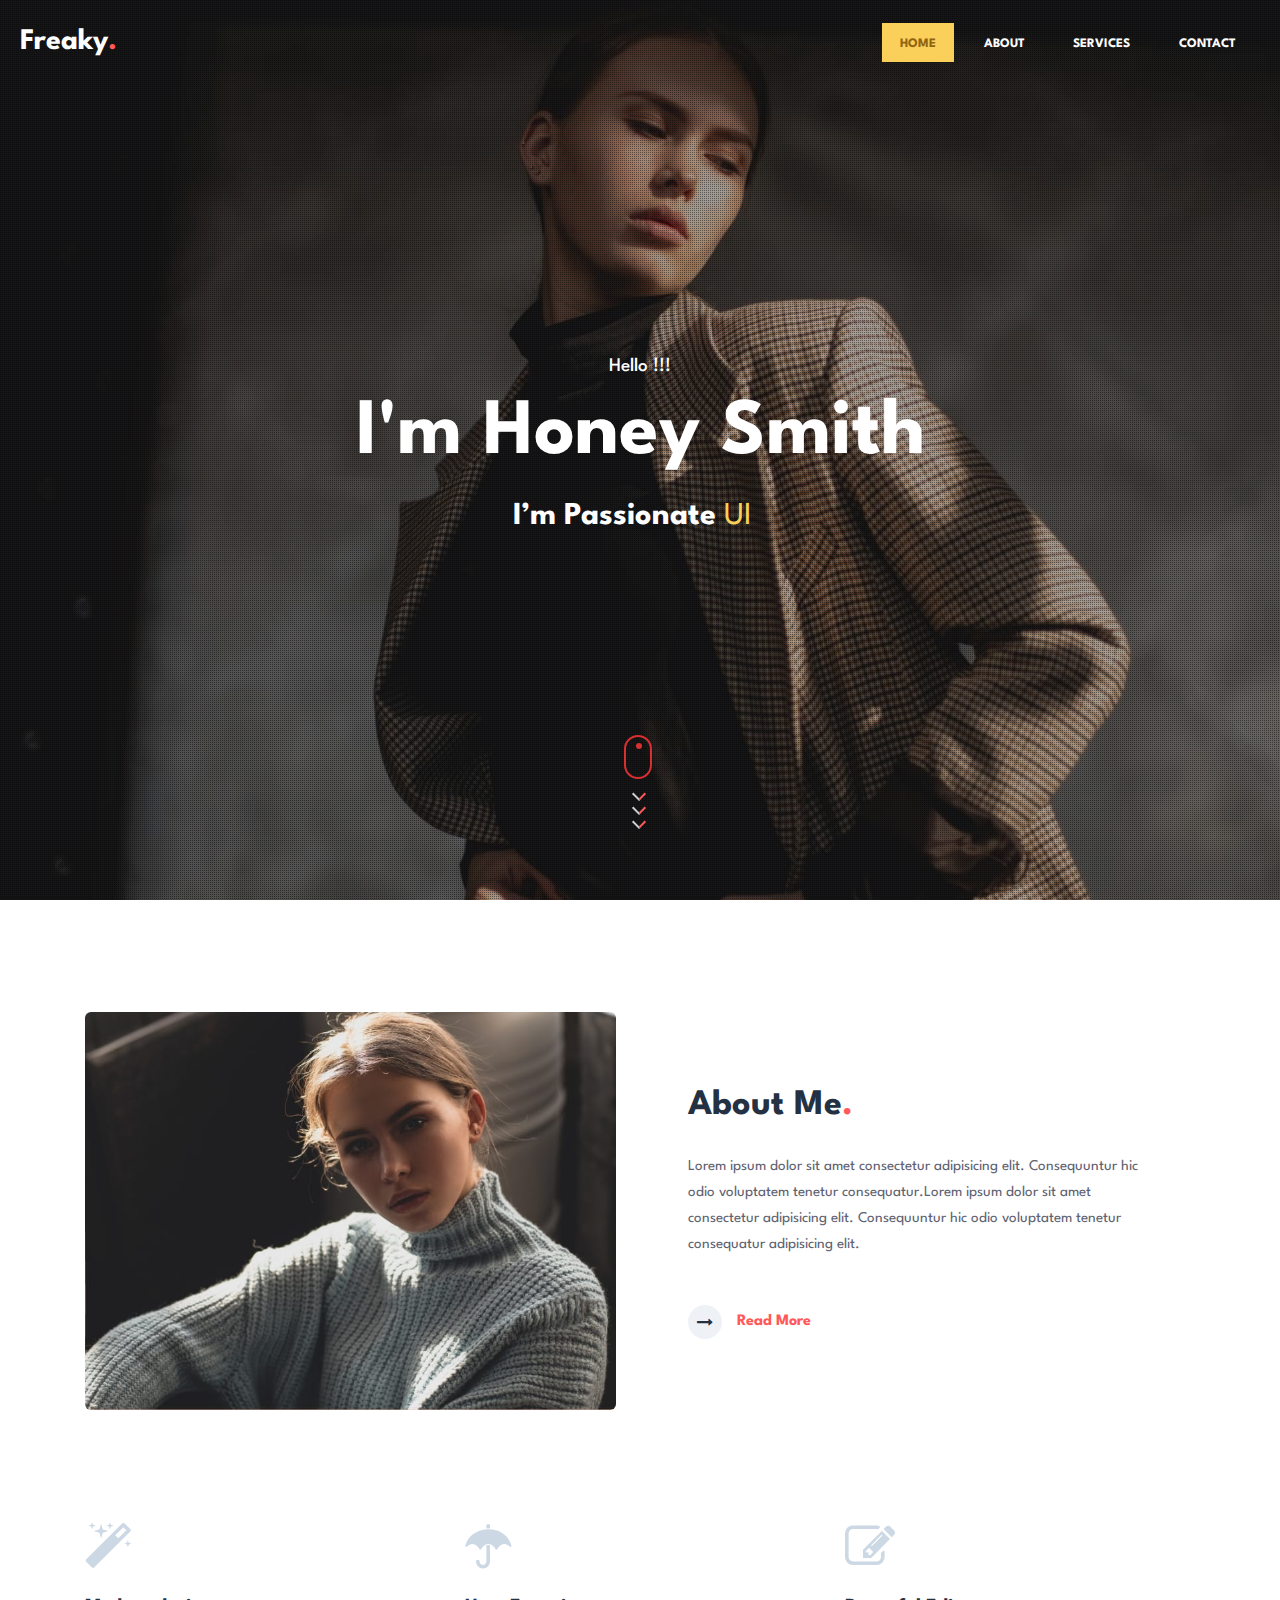
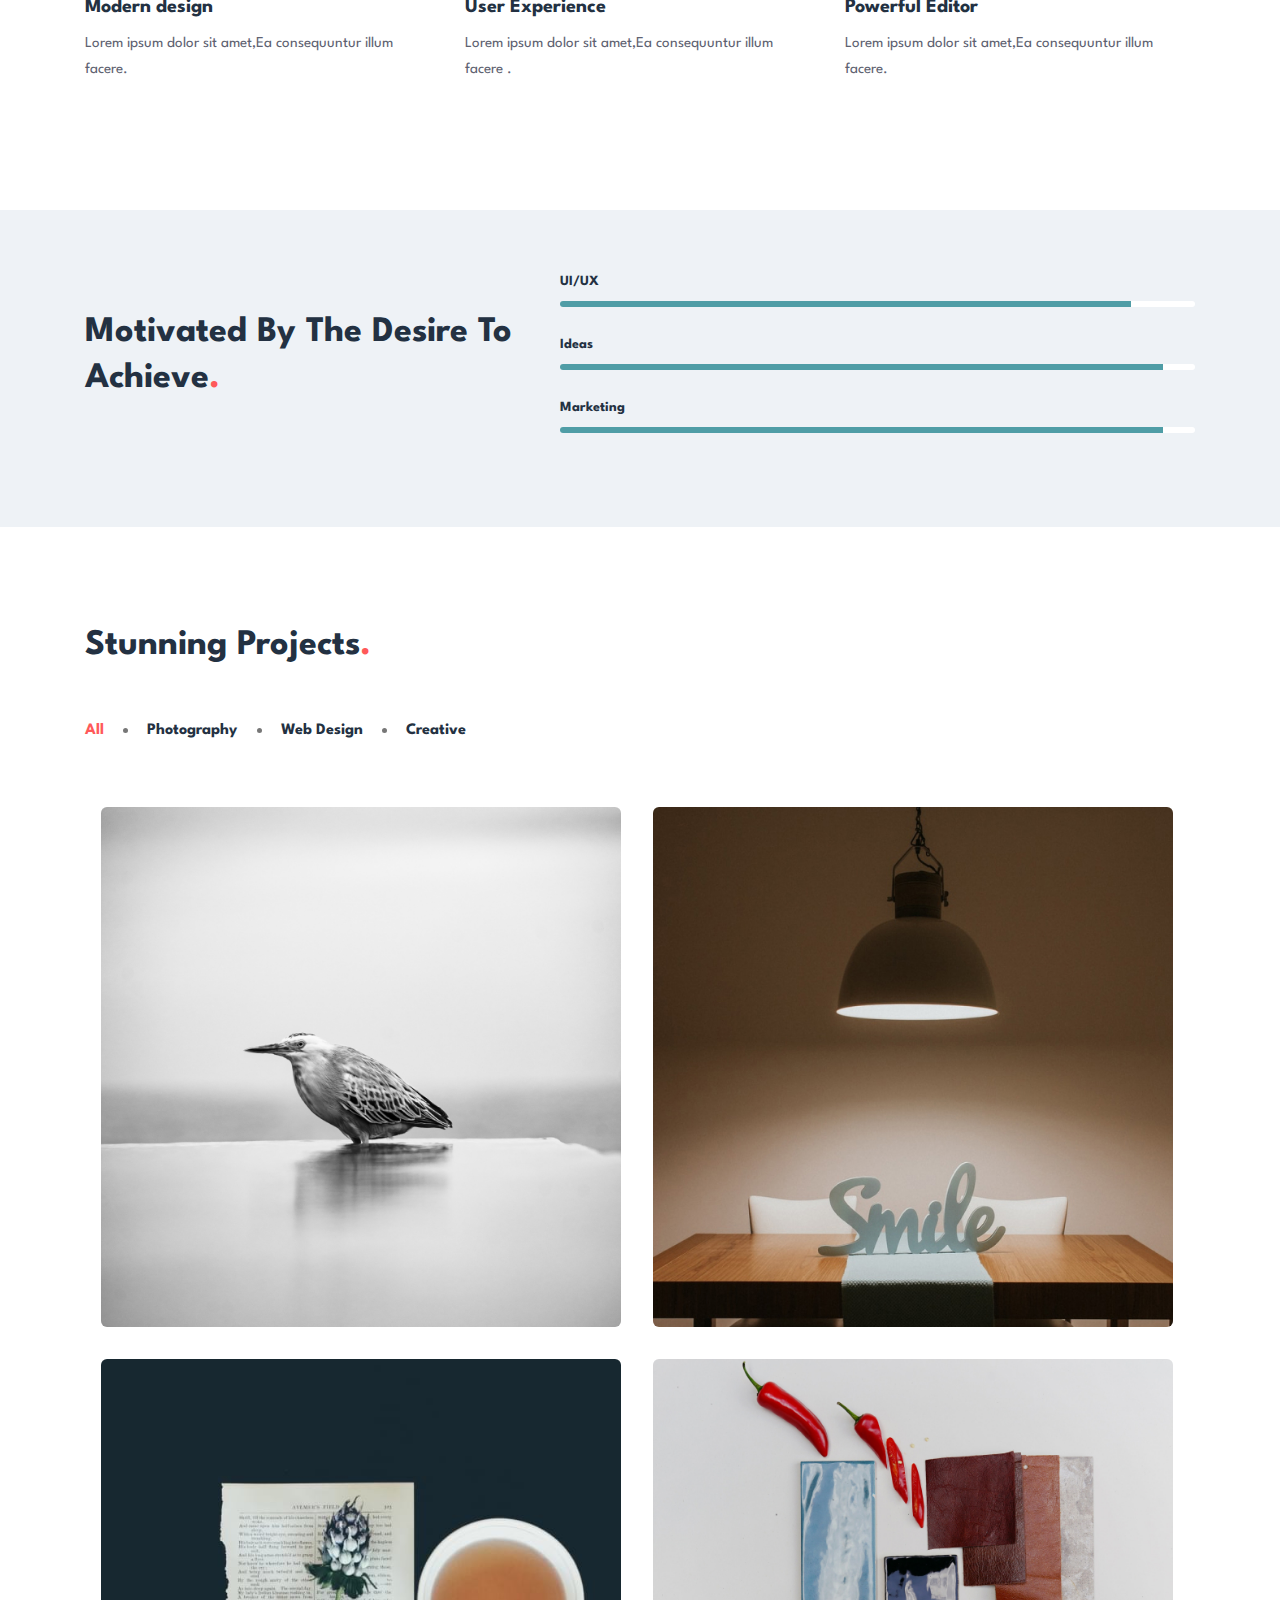
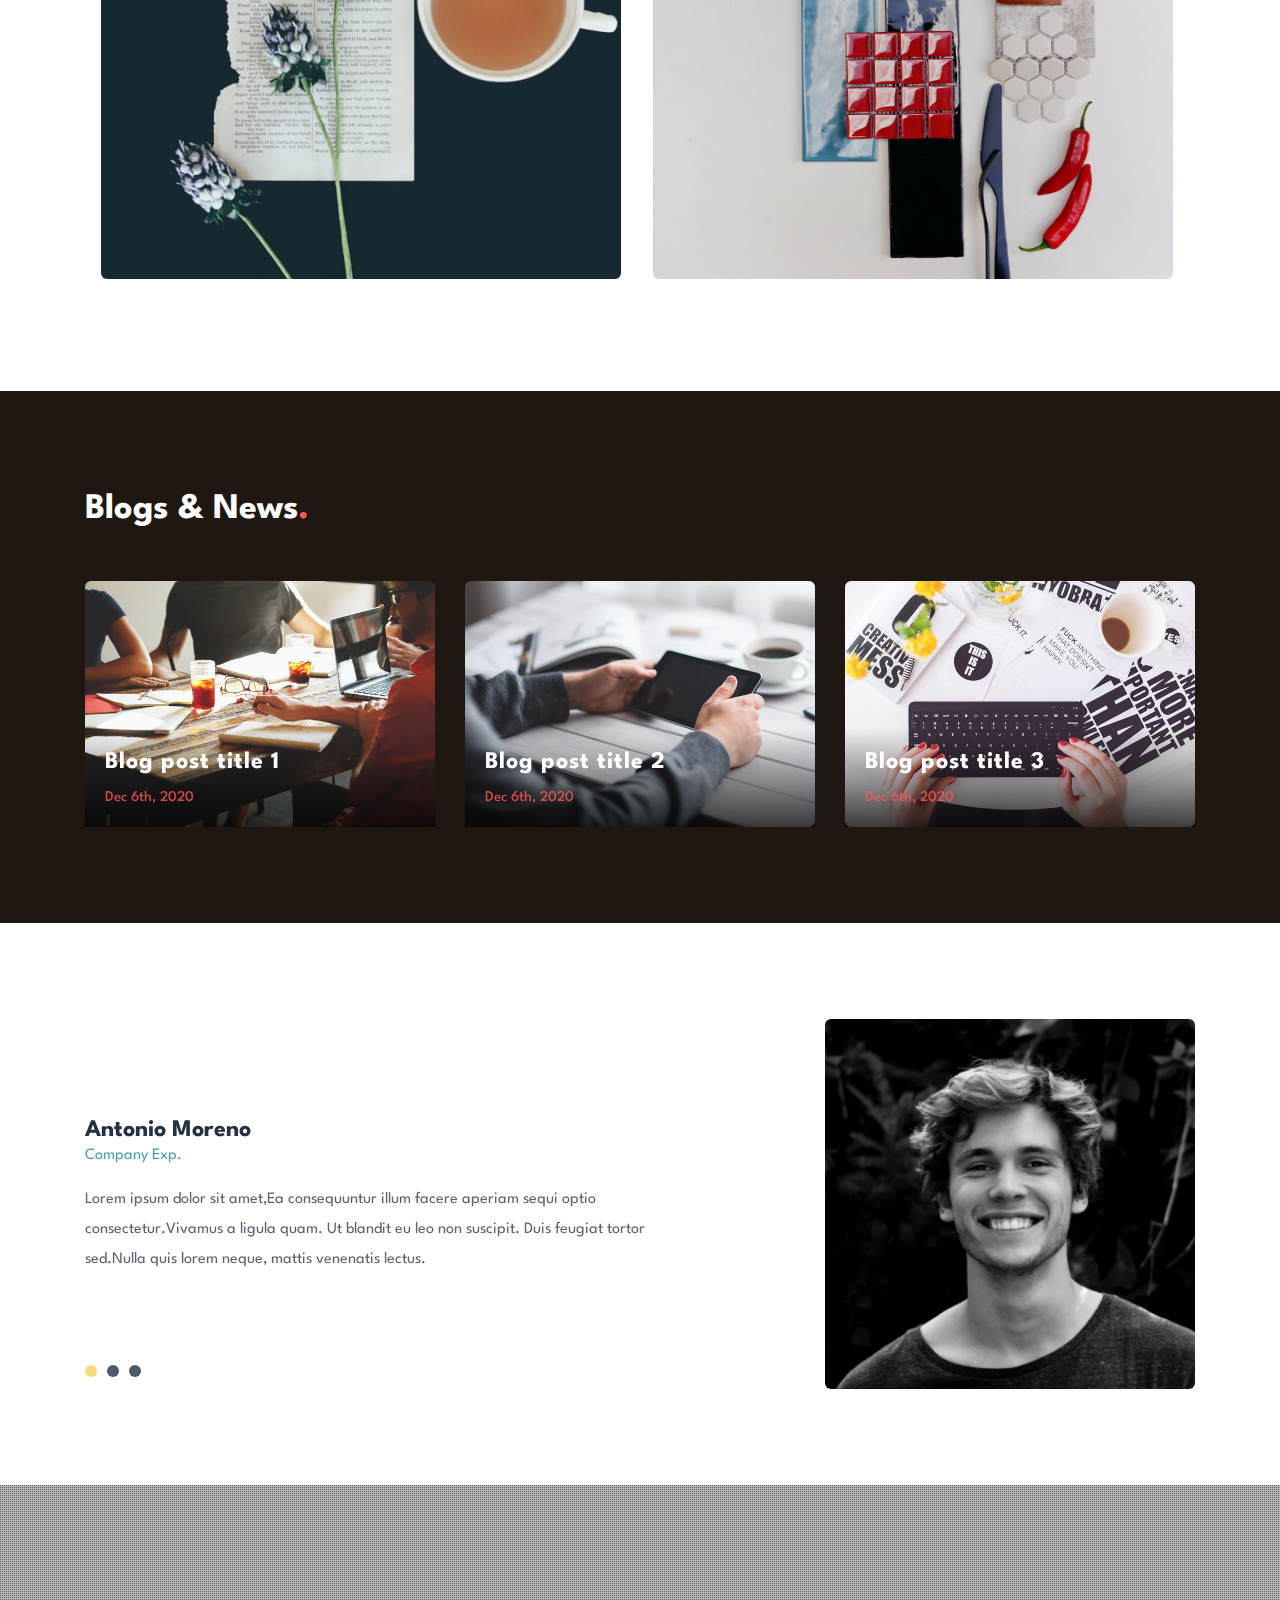
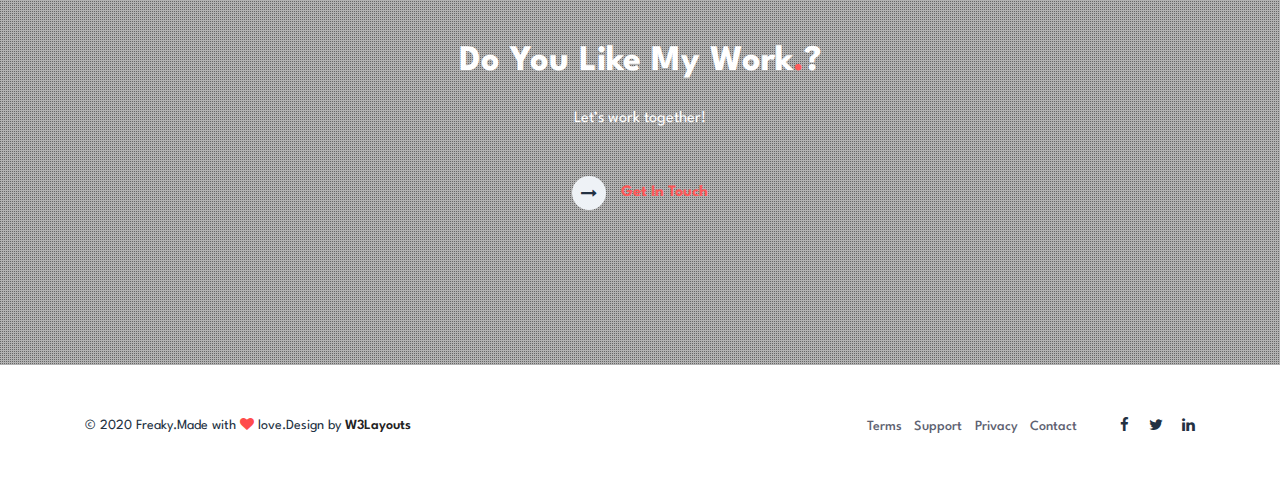
==== index.html @ 0fce8959 "new site" ====
<!doctype html>
<html lang="zxx">

<head>
  <!-- Required meta tags -->
  <meta charset="utf-8">
  <meta name="viewport" content="width=device-width, initial-scale=1, shrink-to-fit=no">
  <title>Freaky a Personal Category Bootstrap Responsive Website Template | Home :: W3layouts</title>
  <!-- Template CSS -->
  <link rel="stylesheet" href="assets/css/style-starter.css">
  <!-- Template CSS -->
  <link href="//fonts.googleapis.com/css?family=Spartan:400,500,600,700,900&display=swap" rel="stylesheet">
  <!-- Template CSS -->

</head>
<body>
  <!-- /Homepage-->
  <section class="w3l-banner-main">
    <!-- //Header -->
    <section class="banner-main-inf" id="section07">
      <header id="site-header" class="header-top">
        <nav class="navbar navbar-expand-lg shift " id="header">
          <a class="navbar-brand" href="index.html">
            Freaky<span class="dot-1">.</span>
          </a>
          <button class="navbar-toggler bg-gradient" type="button" data-toggle="collapse"
            data-target="#navbarTogglerDemo02" aria-controls="navbarTogglerDemo02" aria-expanded="false"
            aria-label="Toggle navigation"><span class="navbar-toggler-icon fa fa-bars"> </span>
          </button>

          <div class="collapse navbar-collapse" id="navbarTogglerDemo02">
            <ul class="navbar-nav ml-auto">
              <li class="nav-item active">
                <a class="nav-link" href="#site-header">Home <span class="sr-only">(current)</span></a>
              </li>
              <li class="nav-item">
                <a class="nav-link effect-3" href="about.html">About</a>
              </li>
              <li class="nav-item">
                <a class="nav-link effect-3" href="services.html">Services</a>
              </li>
             
              <li class="nav-item">
                <a class="nav-link effect-3" href="contact.html">Contact</a>
              </li>
            </ul>

          </div>
        </nav>
      </header>
      <!-- //Header -->
      <!--/banner-content-->
      <div class="bannerhny-content text-center">
        <div class="layer">
          <div class="bannerhnyinf">
            <h6>Hello !!!</h6>
            <h3>I'm Honey Smith</h3>
            <h4 class="ban-t"> I’m Passionate <span class="typed-text"></span><span class="cursor">&nbsp</span></h4>
            <div class="scroll-button">
              <a href="#about" class="scroll">
                <div class="icon-scroll">
                  <div class="mouse">
                    <div class="wheel"></div>
                  </div>
                  <div class="icon-arrows">
                    <span></span>
                  </div>
                </div>
              </a>
            </div>
          </div>
        </div>
        <!--//banner-content-->
      </div>
      </div>
    </section>
    <!-- //Homepage -->
<section class="w3l-content-w-photo-6" id="about">
	<!-- /content-grids-->
	<div class="content-photo-info py-5">
		<div class="container py-lg-3">
			<!-- /row-->
			<div class="content-photo-grids row mt-lg-5 mt-4">
				<div class="photo-6-inf-left col-lg-6 pr-lg-4">
					<img src="assets/images/ab.jpg" class="img-fluid" alt="">
				</div>
				<div class="photo-6-inf-right col-lg-6 text-left pl-lg-5">

					<h3 class="hny-title">
						About Me<span class="dot-1">.</span></h3>
					<p>Lorem ipsum dolor sit amet consectetur adipisicing elit. Consequuntur hic odio voluptatem tenetur
						consequatur.Lorem ipsum dolor sit amet consectetur adipisicing elit. Consequuntur hic odio
						voluptatem tenetur
						consequatur adipisicing elit.</p>
					<div class="read-more mt-lg-5 mt-4">
						<a href="about.html" class="read-more">
							<span class="more_icon fa fa-long-arrow-right"></span>
							<span class="more_text">Read More</span>
						</a>
					</div>
				</div>
			</div>
			<!-- //row-->
			<!-- /row-->
			<div class="about-content-grids row py-lg-5 py-4 mt-lg-5 mt-4">
				<div class="col-lg-4 col-md-6 about-gd mt-3">
					<div class="about-gd-inn">
						<span class="fa fa-magic icon-fea1" aria-hidden="true"></span>
						<h5><a href="#URL">Modern design</a></h5>
						<p>Lorem ipsum dolor sit amet,Ea consequuntur illum facere.</p>

					</div>
				</div>
				<div class="col-lg-4 col-md-6 about-gd mt-3">
					<div class="about-gd-inn">
						<span class="fa fa-umbrella icon-fea1" aria-hidden="true"></span>
						<h5><a href="#URL">User Experience</a></h5>
						<p>Lorem ipsum dolor sit amet,Ea consequuntur illum facere .</p>

					</div>
				</div>
				<div class="col-lg-4 col-md-6 about-gd mt-3">
					<div class="about-gd-inn">
						<span class="fa fa-pencil-square-o icon-fea1" aria-hidden="true"></span>
						<h5><a href="#URL">Powerful Editor</a></h5>
						<p>Lorem ipsum dolor sit amet,Ea consequuntur illum facere.</p>

					</div>
				</div>

			</div>
			<!-- //row-->

		</div>
	</div>
</section>
<!-- //content-grids-->

<section class="w3l-content-6">
	<!-- /content-6-section -->
	  <div class="content-6-mian py-5">
			 <div class="container py-lg-3">
					 <div class="content-info-in row">
							 <div class="content-gd col-lg-5">
								<h3 class="hny-title">Motivated by the desire to <br>achieve<span class="dot-1">.</span>
							 </div>
							 <div class="content-gd col-lg-7">
								<div class="progress-info">
									<h6 class="progress-tittle">UI/UX</h6>
									<div class="progress">
										<div class="progress-bar progress-bar-striped" role="progressbar" style="width: 90%" aria-valuenow="90" aria-valuemin="0" aria-valuemax="100">
										</div>
									</div>
								</div>
								<div class="progress-info">
									<h6 class="progress-tittle">Ideas
									</h6>
									<div class="progress">
										<div class="progress-bar progress-bar-striped" role="progressbar" style="width: 95%" aria-valuenow="95" aria-valuemin="0" aria-valuemax="100">
										</div>
									</div>
								</div>
								<div class="progress-info">
									<h6 class="progress-tittle">Marketing</h6>
									<div class="progress">
										<div class="progress-bar progress-bar-striped" role="progressbar" style="width: 95%" aria-valuenow="95" aria-valuemin="0" aria-valuemax="100">
										</div>
									</div>
								</div>
							 </div>
					 </div>
				 </div>
			 </div>
	 </section>
   <!-- //content-6-section -->

  
<section class="w3-gallery">
	<!-- Portfolio -->
	<div class="portfolio py-5">
		<div class="container py-lg-5">

			<h3 class="hny-title">Stunning Projects<span class="dot-1">.</span></h3>

			<!-- /Portfolio-grids -->
			<ul class="portfolio-categ filter my-md-5 my-4 p-0">
				<li class="port-filter all active">
					<a href="#">All</a>
				</li>
				<li class="cat-item-1">
					<a href="#" title="Category 1">Photography</a>
				</li>
				<li class="cat-item-2">
					<a href="#" title="Category 2">Web Design</a>
				</li>
				<li class="cat-item-3">
					<a href="#" title="Category 3">Creative</a>
				</li>

			</ul>
			<ul class="portfolio-area clearfix p-0 m-0 row">
				<li class="portfolio-item2 content" data-id="id-1" data-type="cat-item-1">
					<span class="image-block">

						<a class="image-zoom" href="assets/images/g1.jpg" data-gal="prettyPhoto[gallery]">
							<div class="content-overlay"></div>
							<img src="assets/images/g1.jpg" class="img-fluid" alt="portfolio-img">

							<div class="content-details fadeIn-bottom">
								<h3 class="content-title">Add Your Title</h3>

							</div>
						</a>
					</span>
				</li>
				<li class="portfolio-item2 content" data-id="id-2" data-type="cat-item-2">
					<span class="image-block">

						<a class="image-zoom" href="assets/images/g2.jpg" data-gal="prettyPhoto[gallery]">
							<div class="content-overlay"></div>
							<img src="assets/images/g2.jpg" class="img-fluid" alt="portfolio-img">
							<div class="content-details fadeIn-bottom">
								<h3 class="content-title">Add Your Title</h3>

							</div>
						</a>
					</span>
				</li>
				<li class="portfolio-item2 content" data-id="id-3" data-type="cat-item-3">
					<span class="image-block">

						<a class="image-zoom" href="assets/images/g3.jpg" data-gal="prettyPhoto[gallery]">
							<div class="content-overlay"></div>
							<img src="assets/images/g3.jpg" class="img-fluid" alt="portfolio-img">
							<div class="content-details fadeIn-bottom">
								<h3 class="content-title">Add Your Title</h3>

							</div>
						</a>
					</span>
				</li>
				<li class="portfolio-item2 content" data-id="id-4" data-type="cat-item-2">
					<span class="image-block">

						<a class="image-zoom" href="assets/images/g4.jpg" data-gal="prettyPhoto[gallery]">
							<div class="content-overlay"></div>
							<img src="assets/images/g4.jpg" class="img-fluid" alt="portfolio-img">
							<div class="content-details fadeIn-bottom">
								<h3 class="content-title">Add Your Title</h3>

							</div>
						</a>
					</span>
				</li>

				
			</ul>
			<!--end portfolio-area -->
			<!-- /Portfolio-grids -->
		</div>

	</div>
</section>
<!-- //Portfolio -->
<!-- blog with slider -->
<section class="blog-slider">
    <div class="blog-slider-inner py-5">
        <div class="container py-lg-5">
            <h3 class="hny-title two">
                Blogs & News<span class="dot-1">.</span></h3>
            <div class="row inner-sec-w3layouts mt-4">
                <div class="col-lg-4 col-md-6 content-left-sec blog-slide-grid mt-4">
                    <div class="blog-slide-img">
                        <a href="#"><img src="assets/images/1.jpg" class="img img-fluid" alt=""></a>
                    </div>
                    <div class="blog-slide-info">

                        <a href="#">
                            <h4 class="mt-4 mb-0">Blog post title 1</h4>
                        </a>
                        <h6 class="mt-sm-2 mt-1">Dec 6th, 2020</h6>

                    </div>
                </div>
                <div class="col-lg-4 col-md-6 content-left-sec blog-slide-grid mt-4">
                    <div class="blog-slide-img">
                        <a href="#"><img src="assets/images/2.jpg" class="img img-fluid" alt=""></a>
                    </div>
                    <div class="blog-slide-info">

                        <a href="#">
                            <h4 class="mt-4 mb-0">Blog post title 2</h4>
                        </a>
                        <h6 class="mt-sm-2 mt-1">Dec 6th, 2020</h6>

                    </div>
                </div>

                <div class="col-lg-4 col-md-6 content-left-sec blog-slide-grid mt-4">
                    <div class="blog-slide-img">
                        <a href="#"><img src="assets/images/3.jpg" class="img img-fluid" alt=""></a>
                    </div>
                    <div class="blog-slide-info">

                        <a href="#">
                            <h4 class="mt-4 mb-0">Blog post title 3</h4>
                        </a>
                        <h6 class="mt-sm-2 mt-1">Dec 6th, 2020</h6>

                    </div>
                </div>

            </div>
        </div>
    </div>
</section>
<!-- //blog with slider -->
<section class="w3l-customers-6">
	<!--/customers -->
	<div class="customers-6-infhny py-5">
		<div class="container py-lg-5">
			<!--/customers -->
			<div id="owl-demo2" class="owl-carousel owl-theme">
				<!--/slide1-->
				<div class="item">
					<div class="teastimonials-content">
						<div class="teastimonials-left">
								<div class="teasti-innf">
										<p class="overview"><b>Antonio Moreno</b><span class="city">Company Exp.</span></p>
										<p class="testimonial">Lorem ipsum dolor sit amet,Ea consequuntur illum facere aperiam sequi optio consectetur.Vivamus a ligula quam. Ut blandit eu leo non suscipit. Duis feugiat tortor sed.Nulla quis lorem neque, mattis venenatis lectus.</p>
								</div>
						</div>
						<div class="teastimonials-right">
								<img
								src="assets/images/team2.jpg" class="img-fluid" alt="">
						</div>
					</div>
				</div>
				<!--//slide1-->
				<!--/slide1-->
				<div class="item">
					<div class="teastimonials-content">
						<div class="teastimonials-left">
								<div class="teasti-innf">
										<p class="overview"><b>Daniel Smith </b><span class="city">Company Exp.</span></p>
										<p class="testimonial">Lorem ipsum dolor sit amet,Ea consequuntur illum facere aperiam sequi optio consectetur.Vivamus a ligula quam. Ut blandit eu leo non suscipit. Duis feugiat tortor sed.Nulla quis lorem neque, mattis venenatis lectus.</p>
								</div>
						</div>
						<div class="teastimonials-right">
								<img
								src="assets/images/team3.jpg" class="img-fluid" alt="">
						</div>
					</div>
				</div>
				<!--//slide1-->
				<!--/slide1-->
				<div class="item">
					<div class="teastimonials-content">
						<div class="teastimonials-left">
							<div class="teasti-innf">
									<p class="overview"><b>Antonio Daniel </b><span class="city">Company Exp.</span></p>
									<p class="testimonial">Lorem ipsum dolor sit amet,Ea consequuntur illum facere aperiam sequi optio consectetur.Vivamus a ligula quam. Ut blandit eu leo non suscipit. Duis feugiat tortor sed.Nulla quis lorem neque, mattis venenatis lectus.</p>
							</div>		
						</div>
						<div class="teastimonials-right">
								<img src="assets/images/team1.jpg" class="img-fluid" alt="">
								
						</div>
					</div>
				</div>
				<!--//slide1-->

			</div>
			<!--//customers -->
		</div>
</section>
<!-- //customers-6-->
    <!--/w3l-download-main-->
    <section class="w3l-download-main">
    	<!--/download-->
    	<div class="download-content text-center">
    		<div class="layer-2 py-5">
    			<div class="container py-lg-3">
    				<h3 class="hny-title two">Do you like my work<span class="dot-1">.</span>?</h3>
    				<h6>Let’s work together!</h6>
    				<div class="read-more mt-lg-5 mt-4">
    					<a href="contact.html" class="read-more">
    						<span class="more_icon fa fa-long-arrow-right"></span>
    						<span class="more_text">Get In Touch</span>
    					</a>
    				</div>
    			</div>
    		</div>
    	</div>
    	</div>
    	<!--//download-->
    </section>
    <!--//w3l-download-main-->
<!-- footer -->
<footer class="w3l-footer-16">
    <div class="footer-content py-lg-5 py-4 text-center">
        <div class="container">
            <div class="row copy-right">
                <div class="col-lg-6 footer-left text-lg-left text-center">
                    <h6>© 2020 Freaky.Made with <span class="fa fa-heart" aria-hidden="true"></span> love.Design by <a
                            href="https://w3layouts.com/" target="_blank">
                            W3Layouts</a></h6>
                </div>
                <div class="col-lg-6 footer-right text-lg-right text-center">
                    <ul class="footer-gd-16">
                        <li><a href="#">Terms</a></li>
                        <li><a href="#">Support</a></li>
                        <li><a href="#">Privacy</a></li>
                        <li><a href="contact.html">Contact</a></li>
                    </ul>
                    <div class="share-icons-footer ml-lg-4">
                        <a href="#"><span class="fa fa-facebook"></span></a>
                        <a href="#"><span class="fa fa-twitter"></span></a>
                        <a href="#"><span class="fa fa-linkedin"></span></a>
                    </div>
                </div>
            </div>
            <button onclick="topFunction()" id="movetop" title="Go to top">
                <span class="fa fa-angle-up"></span>
            </button>
        </div>
    </div>

    <!-- move top -->
    <script>
        // When the user scrolls down 20px from the top of the document, show the button
        window.onscroll = function () {
            scrollFunction()
        };

        function scrollFunction() {
            if (document.body.scrollTop > 20 || document.documentElement.scrollTop > 20) {
                document.getElementById("movetop").style.display = "block";
            } else {
                document.getElementById("movetop").style.display = "none";
            }
        }

        // When the user clicks on the button, scroll to the top of the document
        function topFunction() {
            document.body.scrollTop = 0;
            document.documentElement.scrollTop = 0;
        }
    </script>
    <!-- //move top -->
    <script>
        $(function () {
            $('.navbar-toggler').click(function () {
                $('body').toggleClass('noscroll');
            })
        });
    </script>
</footer>
<!-- //footer -->
</body>

</html>

<script src="assets/js/jquery-3.3.1.min.js"></script>
<!-- disable body scroll which navbar is in active -->

<!--//-->
<script>
  $(function () {
    $('.navbar-toggler').click(function () {
      $('body').toggleClass('noscroll');
    })
  });
</script>
<!--/scroll-down-JS-->
<script>
  $(function () {
    $('a[href*=#]').on('click', function (e) {
      e.preventDefault();
      $('html, body').animate({
        scrollTop: $($(this).attr('href')).offset().top
      }, 500, 'linear');
    });
  });
</script>
<!--//scroll-down-JS-->
<!-- /typig-text-->
<script>
  const typedTextSpan = document.querySelector(".typed-text");
  const cursorSpan = document.querySelector(".cursor");

  const textArray = ["UI Designer", 'UX Designer', 'Web Designer'];
  const typingDelay = 200;
  const erasingDelay = 10;
  const newTextDelay = 100; // Delay between current and next text
  let textArrayIndex = 0;
  let charIndex = 0;

  function type() {
    if (charIndex < textArray[textArrayIndex].length) {
      if (!cursorSpan.classList.contains("typing")) cursorSpan.classList.add("typing");
      typedTextSpan.textContent += textArray[textArrayIndex].charAt(charIndex);
      charIndex++;
      setTimeout(type, typingDelay);
    } else {
      cursorSpan.classList.remove("typing");
      setTimeout(erase, newTextDelay);
    }
  }

  function erase() {
    if (charIndex > 0) {
      // add class 'typing' if there's none
      if (!cursorSpan.classList.contains("typing")) {
        cursorSpan.classList.add("typing");
      }
      typedTextSpan.textContent = textArray[textArrayIndex].substring(0, 0);
      charIndex--;
      setTimeout(erase, erasingDelay);
    } else {
      cursorSpan.classList.remove("typing");
      textArrayIndex++;
      if (textArrayIndex >= textArray.length) textArrayIndex = 0;
      setTimeout(type, typingDelay);
    }
  }

  document.addEventListener("DOMContentLoaded", function () { // On DOM Load initiate the effect
    if (textArray.length) setTimeout(type, newTextDelay + 250);
  });
</script>
<!-- //typig-text-->
<!-- for blog carousel slider -->
<script src="assets/js/owl.carousel1.js"></script>
<script>
  $(document).ready(function () {
    $("#owl-demo2").owlCarousel({
      items:1,
		        lazyLoad : true,
		        autoPlay : true,
		        navigation : false,
			    navigationText : ["",""],
			    rewindNav : false,
			    scrollPerPage :true,
			    pagination : false,
    			paginationNumbers: false,
      
    })
  })
</script>


<!-- //for blog carousel slider -->
<!-- jQuery-Photo-filter-lightbox-portfolio-plugin -->
<script src="assets/js/jquery-1.7.2.js"></script>
<script src="assets/js/jquery.quicksand.js"></script>
<script src="assets/js/script.js"></script>
<script src="assets/js/jquery.prettyPhoto.js"></script>
<!-- //jQuery-Photo-filter-lightbox-portfolio-plugin -->

<script src="assets/js/bootstrap.min.js"></script>
---- assets/css/style-starter.css ----
/*
Author: W3layouts
Author URL: http://w3layouts.com
 */
@charset "UTF-8";

html {
  scroll-behavior: smooth;
}

h1,
h2,
h3,
h4,
h5,
h6 {
  font-family: 'Spartan', sans-serif;
  font-weight: 700;
}

body,
body a,
body li,
body p,
.btn,
input {
  font-family: 'Spartan', sans-serif;
}

body p {
  line-height: 26px;
  font-weight: 400;
  font-size: 15px;
}

ol,
ul,
dl {
  margin-top: 0;
  margin-bottom: 0rem;
  padding: 0;
}

.form-control:focus {
  box-shadow: none !important;
}

body a:hover {
  color: #ff5959;
  transition: 0.3s ease;
}

body input,
button,
.btn,
textarea {
  border-radius: 6px;
  font-family: 'Spartan', sans-serif;
}

body img {
  border-radius: 6px;
}

.noscroll {
  overflow: hidden;
}

h3.hny-title,
h3.hny-title.two {
  font-size: 36px;
  line-height: 46px;
  color: #233142;
  margin-bottom: 24px;
  text-transform: capitalize;
  font-weight: 700;
}

h3.hny-title.two {
  color: #fff;
}

span.dot-1 {
  color: #ff5959;
}

.read-more a {
  color: #ff5959;
  font-weight: 700;
  font-size: 16px;
}

.read-more a:hover {
  color: #4f9da6;
}

.read-more .more_text {
  margin-left: 0.7em;
  display: inline-block;
  vertical-align: middle;
  transition: color 0.3s ease;
}

.read-more .more_icon {
  display: inline-block;
  vertical-align: middle;
  width: 34px;
  height: 34px;
  line-height: 34px;
  text-align: center;
  color: #233142;
  background-color: #EEF2F6;
  transition: color 0.3s ease, background-color 0.3s ease, border-color 0.3s ease;
  border-radius: 50%;
}

span.red-color {
  color: #ff5959;
}

@media (max-width: 1280px) {

  h3.hny-title,
  h3.hny-title.two {
    font-size: 36px;
    line-height: 46px;
  }
}

@media (max-width: 991px) {

  h3.hny-title,
  h3.hny-title.two {
    font-size: 30px;
    line-height: 40px;
  }

  a.read-more-btn.btn {
    margin-top: 10px;
  }
}

@media (max-width: 480px) {

  h3.hny-title,
  h3.hny-title.two {
    font-size: 28px;
    line-height: 38px;
  }
}

@media (max-width: 440px) {

  h3.hny-title,
  h3.hny-title.two {
    font-size: 26px;
    line-height: 36px;
  }
}

/*!
 *  Font Awesome 4.7.0 by @davegandy - http://fontawesome.io - @fontawesome
 *  License - http://fontawesome.io/license (Font: SIL OFL 1.1, CSS: MIT License)
 */
/* FONT PATH
 * -------------------------- */
@font-face {
  font-family: 'FontAwesome';
  src: url("../fonts/fontawesome-webfont.eot?v=4.7.0");
  src: url("../fonts/fontawesome-webfont.eot?#iefix&v=4.7.0") format("embedded-opentype"), url("../fonts/fontawesome-webfont.woff2?v=4.7.0") format("woff2"), url("../fonts/fontawesome-webfont.woff?v=4.7.0") format("woff"), url("../fonts/fontawesome-webfont.ttf?v=4.7.0") format("truetype"), url("../fonts/fontawesome-webfont.svg?v=4.7.0#fontawesomeregular") format("svg");
  font-weight: normal;
  font-style: normal;
}

.fa {
  display: inline-block;
  font: normal normal normal 14px/1 FontAwesome;
  font-size: inherit;
  text-rendering: auto;
  -webkit-font-smoothing: antialiased;
  -moz-osx-font-smoothing: grayscale;
}

/* makes the font 33% larger relative to the icon container */
.fa-lg {
  font-size: 1.33333em;
  line-height: 0.75em;
  vertical-align: -15%;
}

.fa-2x {
  font-size: 2em;
}

.fa-3x {
  font-size: 3em;
}

.fa-4x {
  font-size: 4em;
}

.fa-5x {
  font-size: 5em;
}

.fa-fw {
  width: 1.28571em;
  text-align: center;
}

.fa-ul {
  padding-left: 0;
  margin-left: 2.14286em;
  list-style-type: none;
}

.fa-ul>li {
  position: relative;
}

.fa-li {
  position: absolute;
  left: -2.14286em;
  width: 2.14286em;
  top: 0.14286em;
  text-align: center;
}

.fa-li.fa-lg {
  left: -1.85714em;
}

.fa-border {
  padding: .2em .25em .15em;
  border: solid 0.08em #eee;
  border-radius: .1em;
}

.fa-pull-left {
  float: left;
}

.fa-pull-right {
  float: right;
}

.fa.fa-pull-left {
  margin-right: .3em;
}

.fa.fa-pull-right {
  margin-left: .3em;
}

/* Deprecated as of 4.4.0 */
.pull-right {
  float: right;
}

.pull-left {
  float: left;
}

.fa.pull-left {
  margin-right: .3em;
}

.fa.pull-right {
  margin-left: .3em;
}

.fa-spin {
  -webkit-animation: fa-spin 2s infinite linear;
  animation: fa-spin 2s infinite linear;
}

.fa-pulse {
  -webkit-animation: fa-spin 1s infinite steps(8);
  animation: fa-spin 1s infinite steps(8);
}

@-webkit-keyframes fa-spin {
  0% {
    transform: rotate(0deg);
  }

  100% {
    transform: rotate(359deg);
  }
}

@keyframes fa-spin {
  0% {
    transform: rotate(0deg);
  }

  100% {
    transform: rotate(359deg);
  }
}

.fa-rotate-90 {
  -ms-filter: "progid:DXImageTransform.Microsoft.BasicImage(rotation=1)";
  transform: rotate(90deg);
}

.fa-rotate-180 {
  -ms-filter: "progid:DXImageTransform.Microsoft.BasicImage(rotation=2)";
  transform: rotate(180deg);
}

.fa-rotate-270 {
  -ms-filter: "progid:DXImageTransform.Microsoft.BasicImage(rotation=3)";
  transform: rotate(270deg);
}

.fa-flip-horizontal {
  -ms-filter: "progid:DXImageTransform.Microsoft.BasicImage(rotation=0, mirror=1)";
  transform: scale(-1, 1);
}

.fa-flip-vertical {
  -ms-filter: "progid:DXImageTransform.Microsoft.BasicImage(rotation=2, mirror=1)";
  transform: scale(1, -1);
}

:root .fa-rotate-90,
:root .fa-rotate-180,
:root .fa-rotate-270,
:root .fa-flip-horizontal,
:root .fa-flip-vertical {
  -webkit-filter: none;
  filter: none;
}

.fa-stack {
  position: relative;
  display: inline-block;
  width: 2em;
  height: 2em;
  line-height: 2em;
  vertical-align: middle;
}

.fa-stack-1x,
.fa-stack-2x {
  position: absolute;
  left: 0;
  width: 100%;
  text-align: center;
}

.fa-stack-1x {
  line-height: inherit;
}

.fa-stack-2x {
  font-size: 2em;
}

.fa-inverse {
  color: #fff;
}

/* Font Awesome uses the Unicode Private Use Area (PUA) to ensure screen
   readers do not read off random characters that represent icons */
.fa-glass:before {
  content: "";
}

.fa-music:before {
  content: "";
}

.fa-search:before {
  content: "";
}

.fa-envelope-o:before {
  content: "";
}

.fa-heart:before {
  content: "";
}

.fa-star:before {
  content: "";
}

.fa-star-o:before {
  content: "";
}

.fa-user:before {
  content: "";
}

.fa-film:before {
  content: "";
}

.fa-th-large:before {
  content: "";
}

.fa-th:before {
  content: "";
}

.fa-th-list:before {
  content: "";
}

.fa-check:before {
  content: "";
}

.fa-remove:before,
.fa-close:before,
.fa-times:before {
  content: "";
}

.fa-search-plus:before {
  content: "";
}

.fa-search-minus:before {
  content: "";
}

.fa-power-off:before {
  content: "";
}

.fa-signal:before {
  content: "";
}

.fa-gear:before,
.fa-cog:before {
  content: "";
}

.fa-trash-o:before {
  content: "";
}

.fa-home:before {
  content: "";
}

.fa-file-o:before {
  content: "";
}

.fa-clock-o:before {
  content: "";
}

.fa-road:before {
  content: "";
}

.fa-download:before {
  content: "";
}

.fa-arrow-circle-o-down:before {
  content: "";
}

.fa-arrow-circle-o-up:before {
  content: "";
}

.fa-inbox:before {
  content: "";
}

.fa-play-circle-o:before {
  content: "";
}

.fa-rotate-right:before,
.fa-repeat:before {
  content: "";
}

.fa-refresh:before {
  content: "";
}

.fa-list-alt:before {
  content: "";
}

.fa-lock:before {
  content: "";
}

.fa-flag:before {
  content: "";
}

.fa-headphones:before {
  content: "";
}

.fa-volume-off:before {
  content: "";
}

.fa-volume-down:before {
  content: "";
}

.fa-volume-up:before {
  content: "";
}

.fa-qrcode:before {
  content: "";
}

.fa-barcode:before {
  content: "";
}

.fa-tag:before {
  content: "";
}

.fa-tags:before {
  content: "";
}

.fa-book:before {
  content: "";
}

.fa-bookmark:before {
  content: "";
}

.fa-print:before {
  content: "";
}

.fa-camera:before {
  content: "";
}

.fa-font:before {
  content: "";
}

.fa-bold:before {
  content: "";
}

.fa-italic:before {
  content: "";
}

.fa-text-height:before {
  content: "";
}

.fa-text-width:before {
  content: "";
}

.fa-align-left:before {
  content: "";
}

.fa-align-center:before {
  content: "";
}

.fa-align-right:before {
  content: "";
}

.fa-align-justify:before {
  content: "";
}

.fa-list:before {
  content: "";
}

.fa-dedent:before,
.fa-outdent:before {
  content: "";
}

.fa-indent:before {
  content: "";
}

.fa-video-camera:before {
  content: "";
}

.fa-photo:before,
.fa-image:before,
.fa-picture-o:before {
  content: "";
}

.fa-pencil:before {
  content: "";
}

.fa-map-marker:before {
  content: "";
}

.fa-adjust:before {
  content: "";
}

.fa-tint:before {
  content: "";
}

.fa-edit:before,
.fa-pencil-square-o:before {
  content: "";
}

.fa-share-square-o:before {
  content: "";
}

.fa-check-square-o:before {
  content: "";
}

.fa-arrows:before {
  content: "";
}

.fa-step-backward:before {
  content: "";
}

.fa-fast-backward:before {
  content: "";
}

.fa-backward:before {
  content: "";
}

.fa-play:before {
  content: "";
}

.fa-pause:before {
  content: "";
}

.fa-stop:before {
  content: "";
}

.fa-forward:before {
  content: "";
}

.fa-fast-forward:before {
  content: "";
}

.fa-step-forward:before {
  content: "";
}

.fa-eject:before {
  content: "";
}

.fa-chevron-left:before {
  content: "";
}

.fa-chevron-right:before {
  content: "";
}

.fa-plus-circle:before {
  content: "";
}

.fa-minus-circle:before {
  content: "";
}

.fa-times-circle:before {
  content: "";
}

.fa-check-circle:before {
  content: "";
}

.fa-question-circle:before {
  content: "";
}

.fa-info-circle:before {
  content: "";
}

.fa-crosshairs:before {
  content: "";
}

.fa-times-circle-o:before {
  content: "";
}

.fa-check-circle-o:before {
  content: "";
}

.fa-ban:before {
  content: "";
}

.fa-arrow-left:before {
  content: "";
}

.fa-arrow-right:before {
  content: "";
}

.fa-arrow-up:before {
  content: "";
}

.fa-arrow-down:before {
  content: "";
}

.fa-mail-forward:before,
.fa-share:before {
  content: "";
}

.fa-expand:before {
  content: "";
}

.fa-compress:before {
  content: "";
}

.fa-plus:before {
  content: "";
}

.fa-minus:before {
  content: "";
}

.fa-asterisk:before {
  content: "";
}

.fa-exclamation-circle:before {
  content: "";
}

.fa-gift:before {
  content: "";
}

.fa-leaf:before {
  content: "";
}

.fa-fire:before {
  content: "";
}

.fa-eye:before {
  content: "";
}

.fa-eye-slash:before {
  content: "";
}

.fa-warning:before,
.fa-exclamation-triangle:before {
  content: "";
}

.fa-plane:before {
  content: "";
}

.fa-calendar:before {
  content: "";
}

.fa-random:before {
  content: "";
}

.fa-comment:before {
  content: "";
}

.fa-magnet:before {
  content: "";
}

.fa-chevron-up:before {
  content: "";
}

.fa-chevron-down:before {
  content: "";
}

.fa-retweet:before {
  content: "";
}

.fa-shopping-cart:before {
  content: "";
}

.fa-folder:before {
  content: "";
}

.fa-folder-open:before {
  content: "";
}

.fa-arrows-v:before {
  content: "";
}

.fa-arrows-h:before {
  content: "";
}

.fa-bar-chart-o:before,
.fa-bar-chart:before {
  content: "";
}

.fa-twitter-square:before {
  content: "";
}

.fa-facebook-square:before {
  content: "";
}

.fa-camera-retro:before {
  content: "";
}

.fa-key:before {
  content: "";
}

.fa-gears:before,
.fa-cogs:before {
  content: "";
}

.fa-comments:before {
  content: "";
}

.fa-thumbs-o-up:before {
  content: "";
}

.fa-thumbs-o-down:before {
  content: "";
}

.fa-star-half:before {
  content: "";
}

.fa-heart-o:before {
  content: "";
}

.fa-sign-out:before {
  content: "";
}

.fa-linkedin-square:before {
  content: "";
}

.fa-thumb-tack:before {
  content: "";
}

.fa-external-link:before {
  content: "";
}

.fa-sign-in:before {
  content: "";
}

.fa-trophy:before {
  content: "";
}

.fa-github-square:before {
  content: "";
}

.fa-upload:before {
  content: "";
}

.fa-lemon-o:before {
  content: "";
}

.fa-phone:before {
  content: "";
}

.fa-square-o:before {
  content: "";
}

.fa-bookmark-o:before {
  content: "";
}

.fa-phone-square:before {
  content: "";
}

.fa-twitter:before {
  content: "";
}

.fa-facebook-f:before,
.fa-facebook:before {
  content: "";
}

.fa-github:before {
  content: "";
}

.fa-unlock:before {
  content: "";
}

.fa-credit-card:before {
  content: "";
}

.fa-feed:before,
.fa-rss:before {
  content: "";
}

.fa-hdd-o:before {
  content: "";
}

.fa-bullhorn:before {
  content: "";
}

.fa-bell:before {
  content: "";
}

.fa-certificate:before {
  content: "";
}

.fa-hand-o-right:before {
  content: "";
}

.fa-hand-o-left:before {
  content: "";
}

.fa-hand-o-up:before {
  content: "";
}

.fa-hand-o-down:before {
  content: "";
}

.fa-arrow-circle-left:before {
  content: "";
}

.fa-arrow-circle-right:before {
  content: "";
}

.fa-arrow-circle-up:before {
  content: "";
}

.fa-arrow-circle-down:before {
  content: "";
}

.fa-globe:before {
  content: "";
}

.fa-wrench:before {
  content: "";
}

.fa-tasks:before {
  content: "";
}

.fa-filter:before {
  content: "";
}

.fa-briefcase:before {
  content: "";
}

.fa-arrows-alt:before {
  content: "";
}

.fa-group:before,
.fa-users:before {
  content: "";
}

.fa-chain:before,
.fa-link:before {
  content: "";
}

.fa-cloud:before {
  content: "";
}

.fa-flask:before {
  content: "";
}

.fa-cut:before,
.fa-scissors:before {
  content: "";
}

.fa-copy:before,
.fa-files-o:before {
  content: "";
}

.fa-paperclip:before {
  content: "";
}

.fa-save:before,
.fa-floppy-o:before {
  content: "";
}

.fa-square:before {
  content: "";
}

.fa-navicon:before,
.fa-reorder:before,
.fa-bars:before {
  content: "";
}

.fa-list-ul:before {
  content: "";
}

.fa-list-ol:before {
  content: "";
}

.fa-strikethrough:before {
  content: "";
}

.fa-underline:before {
  content: "";
}

.fa-table:before {
  content: "";
}

.fa-magic:before {
  content: "";
}

.fa-truck:before {
  content: "";
}

.fa-pinterest:before {
  content: "";
}

.fa-pinterest-square:before {
  content: "";
}

.fa-google-plus-square:before {
  content: "";
}

.fa-google-plus:before {
  content: "";
}

.fa-money:before {
  content: "";
}

.fa-caret-down:before {
  content: "";
}

.fa-caret-up:before {
  content: "";
}

.fa-caret-left:before {
  content: "";
}

.fa-caret-right:before {
  content: "";
}

.fa-columns:before {
  content: "";
}

.fa-unsorted:before,
.fa-sort:before {
  content: "";
}

.fa-sort-down:before,
.fa-sort-desc:before {
  content: "";
}

.fa-sort-up:before,
.fa-sort-asc:before {
  content: "";
}

.fa-envelope:before {
  content: "";
}

.fa-linkedin:before {
  content: "";
}

.fa-rotate-left:before,
.fa-undo:before {
  content: "";
}

.fa-legal:before,
.fa-gavel:before {
  content: "";
}

.fa-dashboard:before,
.fa-tachometer:before {
  content: "";
}

.fa-comment-o:before {
  content: "";
}

.fa-comments-o:before {
  content: "";
}

.fa-flash:before,
.fa-bolt:before {
  content: "";
}

.fa-sitemap:before {
  content: "";
}

.fa-umbrella:before {
  content: "";
}

.fa-paste:before,
.fa-clipboard:before {
  content: "";
}

.fa-lightbulb-o:before {
  content: "";
}

.fa-exchange:before {
  content: "";
}

.fa-cloud-download:before {
  content: "";
}

.fa-cloud-upload:before {
  content: "";
}

.fa-user-md:before {
  content: "";
}

.fa-stethoscope:before {
  content: "";
}

.fa-suitcase:before {
  content: "";
}

.fa-bell-o:before {
  content: "";
}

.fa-coffee:before {
  content: "";
}

.fa-cutlery:before {
  content: "";
}

.fa-file-text-o:before {
  content: "";
}

.fa-building-o:before {
  content: "";
}

.fa-hospital-o:before {
  content: "";
}

.fa-ambulance:before {
  content: "";
}

.fa-medkit:before {
  content: "";
}

.fa-fighter-jet:before {
  content: "";
}

.fa-beer:before {
  content: "";
}

.fa-h-square:before {
  content: "";
}

.fa-plus-square:before {
  content: "";
}

.fa-angle-double-left:before {
  content: "";
}

.fa-angle-double-right:before {
  content: "";
}

.fa-angle-double-up:before {
  content: "";
}

.fa-angle-double-down:before {
  content: "";
}

.fa-angle-left:before {
  content: "";
}

.fa-angle-right:before {
  content: "";
}

.fa-angle-up:before {
  content: "";
}

.fa-angle-down:before {
  content: "";
}

.fa-desktop:before {
  content: "";
}

.fa-laptop:before {
  content: "";
}

.fa-tablet:before {
  content: "";
}

.fa-mobile-phone:before,
.fa-mobile:before {
  content: "";
}

.fa-circle-o:before {
  content: "";
}

.fa-quote-left:before {
  content: "";
}

.fa-quote-right:before {
  content: "";
}

.fa-spinner:before {
  content: "";
}

.fa-circle:before {
  content: "";
}

.fa-mail-reply:before,
.fa-reply:before {
  content: "";
}

.fa-github-alt:before {
  content: "";
}

.fa-folder-o:before {
  content: "";
}

.fa-folder-open-o:before {
  content: "";
}

.fa-smile-o:before {
  content: "";
}

.fa-frown-o:before {
  content: "";
}

.fa-meh-o:before {
  content: "";
}

.fa-gamepad:before {
  content: "";
}

.fa-keyboard-o:before {
  content: "";
}

.fa-flag-o:before {
  content: "";
}

.fa-flag-checkered:before {
  content: "";
}

.fa-terminal:before {
  content: "";
}

.fa-code:before {
  content: "";
}

.fa-mail-reply-all:before,
.fa-reply-all:before {
  content: "";
}

.fa-star-half-empty:before,
.fa-star-half-full:before,
.fa-star-half-o:before {
  content: "";
}

.fa-location-arrow:before {
  content: "";
}

.fa-crop:before {
  content: "";
}

.fa-code-fork:before {
  content: "";
}

.fa-unlink:before,
.fa-chain-broken:before {
  content: "";
}

.fa-question:before {
  content: "";
}

.fa-info:before {
  content: "";
}

.fa-exclamation:before {
  content: "";
}

.fa-superscript:before {
  content: "";
}

.fa-subscript:before {
  content: "";
}

.fa-eraser:before {
  content: "";
}

.fa-puzzle-piece:before {
  content: "";
}

.fa-microphone:before {
  content: "";
}

.fa-microphone-slash:before {
  content: "";
}

.fa-shield:before {
  content: "";
}

.fa-calendar-o:before {
  content: "";
}

.fa-fire-extinguisher:before {
  content: "";
}

.fa-rocket:before {
  content: "";
}

.fa-maxcdn:before {
  content: "";
}

.fa-chevron-circle-left:before {
  content: "";
}

.fa-chevron-circle-right:before {
  content: "";
}

.fa-chevron-circle-up:before {
  content: "";
}

.fa-chevron-circle-down:before {
  content: "";
}

.fa-html5:before {
  content: "";
}

.fa-css3:before {
  content: "";
}

.fa-anchor:before {
  content: "";
}

.fa-unlock-alt:before {
  content: "";
}

.fa-bullseye:before {
  content: "";
}

.fa-ellipsis-h:before {
  content: "";
}

.fa-ellipsis-v:before {
  content: "";
}

.fa-rss-square:before {
  content: "";
}

.fa-play-circle:before {
  content: "";
}

.fa-ticket:before {
  content: "";
}

.fa-minus-square:before {
  content: "";
}

.fa-minus-square-o:before {
  content: "";
}

.fa-level-up:before {
  content: "";
}

.fa-level-down:before {
  content: "";
}

.fa-check-square:before {
  content: "";
}

.fa-pencil-square:before {
  content: "";
}

.fa-external-link-square:before {
  content: "";
}

.fa-share-square:before {
  content: "";
}

.fa-compass:before {
  content: "";
}

.fa-toggle-down:before,
.fa-caret-square-o-down:before {
  content: "";
}

.fa-toggle-up:before,
.fa-caret-square-o-up:before {
  content: "";
}

.fa-toggle-right:before,
.fa-caret-square-o-right:before {
  content: "";
}

.fa-euro:before,
.fa-eur:before {
  content: "";
}

.fa-gbp:before {
  content: "";
}

.fa-dollar:before,
.fa-usd:before {
  content: "";
}

.fa-rupee:before,
.fa-inr:before {
  content: "";
}

.fa-cny:before,
.fa-rmb:before,
.fa-yen:before,
.fa-jpy:before {
  content: "";
}

.fa-ruble:before,
.fa-rouble:before,
.fa-rub:before {
  content: "";
}

.fa-won:before,
.fa-krw:before {
  content: "";
}

.fa-bitcoin:before,
.fa-btc:before {
  content: "";
}

.fa-file:before {
  content: "";
}

.fa-file-text:before {
  content: "";
}

.fa-sort-alpha-asc:before {
  content: "";
}

.fa-sort-alpha-desc:before {
  content: "";
}

.fa-sort-amount-asc:before {
  content: "";
}

.fa-sort-amount-desc:before {
  content: "";
}

.fa-sort-numeric-asc:before {
  content: "";
}

.fa-sort-numeric-desc:before {
  content: "";
}

.fa-thumbs-up:before {
  content: "";
}

.fa-thumbs-down:before {
  content: "";
}

.fa-youtube-square:before {
  content: "";
}

.fa-youtube:before {
  content: "";
}

.fa-xing:before {
  content: "";
}

.fa-xing-square:before {
  content: "";
}

.fa-youtube-play:before {
  content: "";
}

.fa-dropbox:before {
  content: "";
}

.fa-stack-overflow:before {
  content: "";
}

.fa-instagram:before {
  content: "";
}

.fa-flickr:before {
  content: "";
}

.fa-adn:before {
  content: "";
}

.fa-bitbucket:before {
  content: "";
}

.fa-bitbucket-square:before {
  content: "";
}

.fa-tumblr:before {
  content: "";
}

.fa-tumblr-square:before {
  content: "";
}

.fa-long-arrow-down:before {
  content: "";
}

.fa-long-arrow-up:before {
  content: "";
}

.fa-long-arrow-left:before {
  content: "";
}

.fa-long-arrow-right:before {
  content: "";
}

.fa-apple:before {
  content: "";
}

.fa-windows:before {
  content: "";
}

.fa-android:before {
  content: "";
}

.fa-linux:before {
  content: "";
}

.fa-dribbble:before {
  content: "";
}

.fa-skype:before {
  content: "";
}

.fa-foursquare:before {
  content: "";
}

.fa-trello:before {
  content: "";
}

.fa-female:before {
  content: "";
}

.fa-male:before {
  content: "";
}

.fa-gittip:before,
.fa-gratipay:before {
  content: "";
}

.fa-sun-o:before {
  content: "";
}

.fa-moon-o:before {
  content: "";
}

.fa-archive:before {
  content: "";
}

.fa-bug:before {
  content: "";
}

.fa-vk:before {
  content: "";
}

.fa-weibo:before {
  content: "";
}

.fa-renren:before {
  content: "";
}

.fa-pagelines:before {
  content: "";
}

.fa-stack-exchange:before {
  content: "";
}

.fa-arrow-circle-o-right:before {
  content: "";
}

.fa-arrow-circle-o-left:before {
  content: "";
}

.fa-toggle-left:before,
.fa-caret-square-o-left:before {
  content: "";
}

.fa-dot-circle-o:before {
  content: "";
}

.fa-wheelchair:before {
  content: "";
}

.fa-vimeo-square:before {
  content: "";
}

.fa-turkish-lira:before,
.fa-try:before {
  content: "";
}

.fa-plus-square-o:before {
  content: "";
}

.fa-space-shuttle:before {
  content: "";
}

.fa-slack:before {
  content: "";
}

.fa-envelope-square:before {
  content: "";
}

.fa-wordpress:before {
  content: "";
}

.fa-openid:before {
  content: "";
}

.fa-institution:before,
.fa-bank:before,
.fa-university:before {
  content: "";
}

.fa-mortar-board:before,
.fa-graduation-cap:before {
  content: "";
}

.fa-yahoo:before {
  content: "";
}

.fa-google:before {
  content: "";
}

.fa-reddit:before {
  content: "";
}

.fa-reddit-square:before {
  content: "";
}

.fa-stumbleupon-circle:before {
  content: "";
}

.fa-stumbleupon:before {
  content: "";
}

.fa-delicious:before {
  content: "";
}

.fa-digg:before {
  content: "";
}

.fa-pied-piper-pp:before {
  content: "";
}

.fa-pied-piper-alt:before {
  content: "";
}

.fa-drupal:before {
  content: "";
}

.fa-joomla:before {
  content: "";
}

.fa-language:before {
  content: "";
}

.fa-fax:before {
  content: "";
}

.fa-building:before {
  content: "";
}

.fa-child:before {
  content: "";
}

.fa-paw:before {
  content: "";
}

.fa-spoon:before {
  content: "";
}

.fa-cube:before {
  content: "";
}

.fa-cubes:before {
  content: "";
}

.fa-behance:before {
  content: "";
}

.fa-behance-square:before {
  content: "";
}

.fa-steam:before {
  content: "";
}

.fa-steam-square:before {
  content: "";
}

.fa-recycle:before {
  content: "";
}

.fa-automobile:before,
.fa-car:before {
  content: "";
}

.fa-cab:before,
.fa-taxi:before {
  content: "";
}

.fa-tree:before {
  content: "";
}

.fa-spotify:before {
  content: "";
}

.fa-deviantart:before {
  content: "";
}

.fa-soundcloud:before {
  content: "";
}

.fa-database:before {
  content: "";
}

.fa-file-pdf-o:before {
  content: "";
}

.fa-file-word-o:before {
  content: "";
}

.fa-file-excel-o:before {
  content: "";
}

.fa-file-powerpoint-o:before {
  content: "";
}

.fa-file-photo-o:before,
.fa-file-picture-o:before,
.fa-file-image-o:before {
  content: "";
}

.fa-file-zip-o:before,
.fa-file-archive-o:before {
  content: "";
}

.fa-file-sound-o:before,
.fa-file-audio-o:before {
  content: "";
}

.fa-file-movie-o:before,
.fa-file-video-o:before {
  content: "";
}

.fa-file-code-o:before {
  content: "";
}

.fa-vine:before {
  content: "";
}

.fa-codepen:before {
  content: "";
}

.fa-jsfiddle:before {
  content: "";
}

.fa-life-bouy:before,
.fa-life-buoy:before,
.fa-life-saver:before,
.fa-support:before,
.fa-life-ring:before {
  content: "";
}

.fa-circle-o-notch:before {
  content: "";
}

.fa-ra:before,
.fa-resistance:before,
.fa-rebel:before {
  content: "";
}

.fa-ge:before,
.fa-empire:before {
  content: "";
}

.fa-git-square:before {
  content: "";
}

.fa-git:before {
  content: "";
}

.fa-y-combinator-square:before,
.fa-yc-square:before,
.fa-hacker-news:before {
  content: "";
}

.fa-tencent-weibo:before {
  content: "";
}

.fa-qq:before {
  content: "";
}

.fa-wechat:before,
.fa-weixin:before {
  content: "";
}

.fa-send:before,
.fa-paper-plane:before {
  content: "";
}

.fa-send-o:before,
.fa-paper-plane-o:before {
  content: "";
}

.fa-history:before {
  content: "";
}

.fa-circle-thin:before {
  content: "";
}

.fa-header:before {
  content: "";
}

.fa-paragraph:before {
  content: "";
}

.fa-sliders:before {
  content: "";
}

.fa-share-alt:before {
  content: "";
}

.fa-share-alt-square:before {
  content: "";
}

.fa-bomb:before {
  content: "";
}

.fa-soccer-ball-o:before,
.fa-futbol-o:before {
  content: "";
}

.fa-tty:before {
  content: "";
}

.fa-binoculars:before {
  content: "";
}

.fa-plug:before {
  content: "";
}

.fa-slideshare:before {
  content: "";
}

.fa-twitch:before {
  content: "";
}

.fa-yelp:before {
  content: "";
}

.fa-newspaper-o:before {
  content: "";
}

.fa-wifi:before {
  content: "";
}

.fa-calculator:before {
  content: "";
}

.fa-paypal:before {
  content: "";
}

.fa-google-wallet:before {
  content: "";
}

.fa-cc-visa:before {
  content: "";
}

.fa-cc-mastercard:before {
  content: "";
}

.fa-cc-discover:before {
  content: "";
}

.fa-cc-amex:before {
  content: "";
}

.fa-cc-paypal:before {
  content: "";
}

.fa-cc-stripe:before {
  content: "";
}

.fa-bell-slash:before {
  content: "";
}

.fa-bell-slash-o:before {
  content: "";
}

.fa-trash:before {
  content: "";
}

.fa-copyright:before {
  content: "";
}

.fa-at:before {
  content: "";
}

.fa-eyedropper:before {
  content: "";
}

.fa-paint-brush:before {
  content: "";
}

.fa-birthday-cake:before {
  content: "";
}

.fa-area-chart:before {
  content: "";
}

.fa-pie-chart:before {
  content: "";
}

.fa-line-chart:before {
  content: "";
}

.fa-lastfm:before {
  content: "";
}

.fa-lastfm-square:before {
  content: "";
}

.fa-toggle-off:before {
  content: "";
}

.fa-toggle-on:before {
  content: "";
}

.fa-bicycle:before {
  content: "";
}

.fa-bus:before {
  content: "";
}

.fa-ioxhost:before {
  content: "";
}

.fa-angellist:before {
  content: "";
}

.fa-cc:before {
  content: "";
}

.fa-shekel:before,
.fa-sheqel:before,
.fa-ils:before {
  content: "";
}

.fa-meanpath:before {
  content: "";
}

.fa-buysellads:before {
  content: "";
}

.fa-connectdevelop:before {
  content: "";
}

.fa-dashcube:before {
  content: "";
}

.fa-forumbee:before {
  content: "";
}

.fa-leanpub:before {
  content: "";
}

.fa-sellsy:before {
  content: "";
}

.fa-shirtsinbulk:before {
  content: "";
}

.fa-simplybuilt:before {
  content: "";
}

.fa-skyatlas:before {
  content: "";
}

.fa-cart-plus:before {
  content: "";
}

.fa-cart-arrow-down:before {
  content: "";
}

.fa-diamond:before {
  content: "";
}

.fa-ship:before {
  content: "";
}

.fa-user-secret:before {
  content: "";
}

.fa-motorcycle:before {
  content: "";
}

.fa-street-view:before {
  content: "";
}

.fa-heartbeat:before {
  content: "";
}

.fa-venus:before {
  content: "";
}

.fa-mars:before {
  content: "";
}

.fa-mercury:before {
  content: "";
}

.fa-intersex:before,
.fa-transgender:before {
  content: "";
}

.fa-transgender-alt:before {
  content: "";
}

.fa-venus-double:before {
  content: "";
}

.fa-mars-double:before {
  content: "";
}

.fa-venus-mars:before {
  content: "";
}

.fa-mars-stroke:before {
  content: "";
}

.fa-mars-stroke-v:before {
  content: "";
}

.fa-mars-stroke-h:before {
  content: "";
}

.fa-neuter:before {
  content: "";
}

.fa-genderless:before {
  content: "";
}

.fa-facebook-official:before {
  content: "";
}

.fa-pinterest-p:before {
  content: "";
}

.fa-whatsapp:before {
  content: "";
}

.fa-server:before {
  content: "";
}

.fa-user-plus:before {
  content: "";
}

.fa-user-times:before {
  content: "";
}

.fa-hotel:before,
.fa-bed:before {
  content: "";
}

.fa-viacoin:before {
  content: "";
}

.fa-train:before {
  content: "";
}

.fa-subway:before {
  content: "";
}

.fa-medium:before {
  content: "";
}

.fa-yc:before,
.fa-y-combinator:before {
  content: "";
}

.fa-optin-monster:before {
  content: "";
}

.fa-opencart:before {
  content: "";
}

.fa-expeditedssl:before {
  content: "";
}

.fa-battery-4:before,
.fa-battery:before,
.fa-battery-full:before {
  content: "";
}

.fa-battery-3:before,
.fa-battery-three-quarters:before {
  content: "";
}

.fa-battery-2:before,
.fa-battery-half:before {
  content: "";
}

.fa-battery-1:before,
.fa-battery-quarter:before {
  content: "";
}

.fa-battery-0:before,
.fa-battery-empty:before {
  content: "";
}

.fa-mouse-pointer:before {
  content: "";
}

.fa-i-cursor:before {
  content: "";
}

.fa-object-group:before {
  content: "";
}

.fa-object-ungroup:before {
  content: "";
}

.fa-sticky-note:before {
  content: "";
}

.fa-sticky-note-o:before {
  content: "";
}

.fa-cc-jcb:before {
  content: "";
}

.fa-cc-diners-club:before {
  content: "";
}

.fa-clone:before {
  content: "";
}

.fa-balance-scale:before {
  content: "";
}

.fa-hourglass-o:before {
  content: "";
}

.fa-hourglass-1:before,
.fa-hourglass-start:before {
  content: "";
}

.fa-hourglass-2:before,
.fa-hourglass-half:before {
  content: "";
}

.fa-hourglass-3:before,
.fa-hourglass-end:before {
  content: "";
}

.fa-hourglass:before {
  content: "";
}

.fa-hand-grab-o:before,
.fa-hand-rock-o:before {
  content: "";
}

.fa-hand-stop-o:before,
.fa-hand-paper-o:before {
  content: "";
}

.fa-hand-scissors-o:before {
  content: "";
}

.fa-hand-lizard-o:before {
  content: "";
}

.fa-hand-spock-o:before {
  content: "";
}

.fa-hand-pointer-o:before {
  content: "";
}

.fa-hand-peace-o:before {
  content: "";
}

.fa-trademark:before {
  content: "";
}

.fa-registered:before {
  content: "";
}

.fa-creative-commons:before {
  content: "";
}

.fa-gg:before {
  content: "";
}

.fa-gg-circle:before {
  content: "";
}

.fa-tripadvisor:before {
  content: "";
}

.fa-odnoklassniki:before {
  content: "";
}

.fa-odnoklassniki-square:before {
  content: "";
}

.fa-get-pocket:before {
  content: "";
}

.fa-wikipedia-w:before {
  content: "";
}

.fa-safari:before {
  content: "";
}

.fa-chrome:before {
  content: "";
}

.fa-firefox:before {
  content: "";
}

.fa-opera:before {
  content: "";
}

.fa-internet-explorer:before {
  content: "";
}

.fa-tv:before,
.fa-television:before {
  content: "";
}

.fa-contao:before {
  content: "";
}

.fa-500px:before {
  content: "";
}

.fa-amazon:before {
  content: "";
}

.fa-calendar-plus-o:before {
  content: "";
}

.fa-calendar-minus-o:before {
  content: "";
}

.fa-calendar-times-o:before {
  content: "";
}

.fa-calendar-check-o:before {
  content: "";
}

.fa-industry:before {
  content: "";
}

.fa-map-pin:before {
  content: "";
}

.fa-map-signs:before {
  content: "";
}

.fa-map-o:before {
  content: "";
}

.fa-map:before {
  content: "";
}

.fa-commenting:before {
  content: "";
}

.fa-commenting-o:before {
  content: "";
}

.fa-houzz:before {
  content: "";
}

.fa-vimeo:before {
  content: "";
}

.fa-black-tie:before {
  content: "";
}

.fa-fonticons:before {
  content: "";
}

.fa-reddit-alien:before {
  content: "";
}

.fa-edge:before {
  content: "";
}

.fa-credit-card-alt:before {
  content: "";
}

.fa-codiepie:before {
  content: "";
}

.fa-modx:before {
  content: "";
}

.fa-fort-awesome:before {
  content: "";
}

.fa-usb:before {
  content: "";
}

.fa-product-hunt:before {
  content: "";
}

.fa-mixcloud:before {
  content: "";
}

.fa-scribd:before {
  content: "";
}

.fa-pause-circle:before {
  content: "";
}

.fa-pause-circle-o:before {
  content: "";
}

.fa-stop-circle:before {
  content: "";
}

.fa-stop-circle-o:before {
  content: "";
}

.fa-shopping-bag:before {
  content: "";
}

.fa-shopping-basket:before {
  content: "";
}

.fa-hashtag:before {
  content: "";
}

.fa-bluetooth:before {
  content: "";
}

.fa-bluetooth-b:before {
  content: "";
}

.fa-percent:before {
  content: "";
}

.fa-gitlab:before {
  content: "";
}

.fa-wpbeginner:before {
  content: "";
}

.fa-wpforms:before {
  content: "";
}

.fa-envira:before {
  content: "";
}

.fa-universal-access:before {
  content: "";
}

.fa-wheelchair-alt:before {
  content: "";
}

.fa-question-circle-o:before {
  content: "";
}

.fa-blind:before {
  content: "";
}

.fa-audio-description:before {
  content: "";
}

.fa-volume-control-phone:before {
  content: "";
}

.fa-braille:before {
  content: "";
}

.fa-assistive-listening-systems:before {
  content: "";
}

.fa-asl-interpreting:before,
.fa-american-sign-language-interpreting:before {
  content: "";
}

.fa-deafness:before,
.fa-hard-of-hearing:before,
.fa-deaf:before {
  content: "";
}

.fa-glide:before {
  content: "";
}

.fa-glide-g:before {
  content: "";
}

.fa-signing:before,
.fa-sign-language:before {
  content: "";
}

.fa-low-vision:before {
  content: "";
}

.fa-viadeo:before {
  content: "";
}

.fa-viadeo-square:before {
  content: "";
}

.fa-snapchat:before {
  content: "";
}

.fa-snapchat-ghost:before {
  content: "";
}

.fa-snapchat-square:before {
  content: "";
}

.fa-pied-piper:before {
  content: "";
}

.fa-first-order:before {
  content: "";
}

.fa-yoast:before {
  content: "";
}

.fa-themeisle:before {
  content: "";
}

.fa-google-plus-circle:before,
.fa-google-plus-official:before {
  content: "";
}

.fa-fa:before,
.fa-font-awesome:before {
  content: "";
}

.fa-handshake-o:before {
  content: "";
}

.fa-envelope-open:before {
  content: "";
}

.fa-envelope-open-o:before {
  content: "";
}

.fa-linode:before {
  content: "";
}

.fa-address-book:before {
  content: "";
}

.fa-address-book-o:before {
  content: "";
}

.fa-vcard:before,
.fa-address-card:before {
  content: "";
}

.fa-vcard-o:before,
.fa-address-card-o:before {
  content: "";
}

.fa-user-circle:before {
  content: "";
}

.fa-user-circle-o:before {
  content: "";
}

.fa-user-o:before {
  content: "";
}

.fa-id-badge:before {
  content: "";
}

.fa-drivers-license:before,
.fa-id-card:before {
  content: "";
}

.fa-drivers-license-o:before,
.fa-id-card-o:before {
  content: "";
}

.fa-quora:before {
  content: "";
}

.fa-free-code-camp:before {
  content: "";
}

.fa-telegram:before {
  content: "";
}

.fa-thermometer-4:before,
.fa-thermometer:before,
.fa-thermometer-full:before {
  content: "";
}

.fa-thermometer-3:before,
.fa-thermometer-three-quarters:before {
  content: "";
}

.fa-thermometer-2:before,
.fa-thermometer-half:before {
  content: "";
}

.fa-thermometer-1:before,
.fa-thermometer-quarter:before {
  content: "";
}

.fa-thermometer-0:before,
.fa-thermometer-empty:before {
  content: "";
}

.fa-shower:before {
  content: "";
}

.fa-bathtub:before,
.fa-s15:before,
.fa-bath:before {
  content: "";
}

.fa-podcast:before {
  content: "";
}

.fa-window-maximize:before {
  content: "";
}

.fa-window-minimize:before {
  content: "";
}

.fa-window-restore:before {
  content: "";
}

.fa-times-rectangle:before,
.fa-window-close:before {
  content: "";
}

.fa-times-rectangle-o:before,
.fa-window-close-o:before {
  content: "";
}

.fa-bandcamp:before {
  content: "";
}

.fa-grav:before {
  content: "";
}

.fa-etsy:before {
  content: "";
}

.fa-imdb:before {
  content: "";
}

.fa-ravelry:before {
  content: "";
}

.fa-eercast:before {
  content: "";
}

.fa-microchip:before {
  content: "";
}

.fa-snowflake-o:before {
  content: "";
}

.fa-superpowers:before {
  content: "";
}

.fa-wpexplorer:before {
  content: "";
}

.fa-meetup:before {
  content: "";
}

.sr-only {
  position: absolute;
  width: 1px;
  height: 1px;
  padding: 0;
  margin: -1px;
  overflow: hidden;
  clip: rect(0, 0, 0, 0);
  border: 0;
}

.sr-only-focusable:active,
.sr-only-focusable:focus {
  position: static;
  width: auto;
  height: auto;
  margin: 0;
  overflow: visible;
  clip: auto;
}

.w3l-banner-main {
  /*--/header--*/
  /* NAVIGATION */
  /* SHIFT */
  /* Keyframes */
  /* Keyframes */
  /*--//header--*/
  /*--//slider--*/
  /*--//responsive design --*/
}

.w3l-banner-main .banner-main-inf {
  position: relative;
}

.w3l-banner-main a.navbar-brand {
  color: #fff;
  font-size: 30px;
  padding: 0;
  font-weight: 700;
}

.w3l-banner-main .navbar-nav .nav-link {
  padding: 0.6em 1.4em 0.4em 1.4em !important;
  color: #fff;
  background: transparent;
  text-transform: uppercase;
  font-size: 13px;
  font-weight: 700;
  display: block;
  line-height: 26px;
}

.w3l-banner-main .navbar {
  position: absolute;
  left: 0;
  top: 0;
  width: 100%;
  border: 0;
  background: transparent;
  z-index: 9;
  min-height: 70px;
  padding: 20px;
}

.w3l-banner-main .navbar-dark .navbar-nav .show>,
.w3l-banner-main .navbar-dark .navbar-nav .nav-link.show {
  color: #233142;
}

.w3l-banner-main nav ul li {
  display: inline-block;
}

.w3l-banner-main nav ul li a,
.w3l-banner-main nav ul li a:after,
.w3l-banner-main nav ul li a:before {
  transition: all .5s;
}

.w3l-banner-main nav ul li a:hover {
  color: #555;
}

.w3l-banner-main nav.shift ul li a {
  position: relative;
  z-index: 1;
}

.w3l-banner-main nav.shift ul li a:hover {
  color: #91640F;
}

.w3l-banner-main nav.shift ul li a:after {
  display: block;
  position: absolute;
  top: 0;
  left: 0;
  bottom: 0;
  right: 0;
  margin: auto;
  width: 100%;
  height: 1px;
  content: '.';
  color: transparent;
  background: #facf5a;
  visibility: none;
  opacity: 0;
  z-index: -1;
}

.w3l-banner-main nav.shift ul li a:hover:after {
  opacity: 1;
  visibility: visible;
  height: 100%;
}

@-webkit-keyframes fill {
  0% {
    width: 0%;
    height: 1px;
  }

  50% {
    width: 100%;
    height: 1px;
  }

  100% {
    width: 100%;
    height: 100%;
    background: #333;
  }
}

@-webkit-keyframes circle {
  0% {
    width: 1px;
    top: 0;
    left: 0;
    bottom: 0;
    right: 0;
    margin: auto;
    height: 1px;
    z-index: -1;
    background: #eee;
    border-radius: 100%;
  }

  100% {
    background: #aaa;
    height: 5000%;
    width: 5000%;
    z-index: -1;
    top: 0;
    bottom: 0;
    left: 0;
    right: 0;
    margin: auto;
    border-radius: 0;
  }
}

.w3l-banner-main nav.fill ul li a:hover:after {
  z-index: -10;
  animation: fill 1s forwards;
  -webkit-animation: fill 1s forwards;
  -moz-animation: fill 1s forwards;
  opacity: 1;
}

.w3l-banner-main li.nav-item {
  margin: 0 6px;
}
.w3l-banner-main li.nav-item.active,.w3l-banner-main li.nav-item.active .nav-link {
  color: #91640F;
  background: #facf5a;
}
.w3l-banner-main .dropdown-menu {
  padding: 0;
}

.w3l-banner-main .dropdown-item {
  display: block;
  width: 100%;
  padding: 0.6em 1em;
  font-weight: 500;
}

.w3l-banner-main .bannerhny-content {
  background: url(../images/banner2.jpg) top;
  background-size: cover;
  background-attachment: fixed;
  position: relative;
  z-index: 0;
  min-height: 100vh;
}

.w3l-banner-main .layer {
  background: url(../images/dots.png);
  min-height: 100vh;
  display: grid;
  align-items: center;
}

.w3l-banner-main .bannerhny-content h3 {
  font-size: 80px;
  color: #ffffff;
  font-weight: 700;
  margin: 0px 0 16px;
  line-height: 1.2;
}

.w3l-banner-main .bannerhny-content h6 {
  font-size: 1.2em;
  font-weight: 500;
  color: #ffffff;
}

.w3l-banner-main .bannerhny-content h4 {
  font-size: 2em;
  padding: 0;
  font-weight: 700;
  text-align: center;
  overflow: hidden;
  color: #ffffff;
}

.w3l-banner-main .bannerhny-content h4 span.typed-text {
  font-weight: normal;
  color: #facf5a;
}

.w3l-banner-main .bannerhny-content p span.cursor {
  display: inline-block;
  background-color: #fff;
  width: 3px;
  margin-left: 0.1rem;
  -webkit-animation: blink 1s infinite;
  animation: blink 1s infinite;
}

.w3l-banner-main .bannerhny-content p span.cursor.typing {
  -webkit-animation: none;
  animation: none;
}

@-webkit-keyframes blink {
  0% {
    background-color: #ccc;
  }

  49% {
    background-color: #ccc;
  }

  50% {
    background-color: transparent;
  }

  99% {
    background-color: transparent;
  }

  100% {
    background-color: #ccc;
  }
}

@keyframes blink {
  0% {
    background-color: #ccc;
  }

  49% {
    background-color: #ccc;
  }

  50% {
    background-color: transparent;
  }

  99% {
    background-color: transparent;
  }

  100% {
    background-color: #ccc;
  }
}

.w3l-banner-main .scroll-button {
  position: absolute;
  bottom: 10%;
  left: 0;
  right: 0;
}

.w3l-banner-main .icon-scroll {
  position: absolute;
  bottom: -29%;
  left: 50%;
  width: 1em;
  height: 3.125em;
  transform: translateX(-50%) scale(2);
  z-index: 1;
}

.w3l-banner-main .icon-arrows::after,
.w3l-banner-main .icon-arrows::before {
  content: '';
}

.w3l-banner-main .icon-arrows span,
.w3l-banner-main .icon-arrows::after,
.w3l-banner-main .icon-arrows::before {
  display: block;
  width: 0.315em;
  height: 0.315em;
  border-right: 1px solid #ff5959;
  border-bottom: 1px solid rgba(255, 255, 255, 0.8);
  margin: 0 0 0.125em 0.315em;
  transform: rotate(45deg);
  -webkit-animation: mouse-scroll 1s infinite;
  animation: mouse-scroll 1s infinite;
  -webkit-animation-direction: alternate;
  animation-direction: alternate;
}

.w3l-banner-main .icon-arrows::before {
  margin-top: 0.315em;
  -webkit-animation-delay: .1s;
  animation-delay: .1s;
}

.w3l-banner-main .icon-scroll span {
  -webkit-animation-delay: .2s;
  animation-delay: .2s;
}

.w3l-banner-main .icon-arrows::after {
  -webkit-animation-delay: .3s;
  animation-delay: .3s;
}

.w3l-banner-main .icon-scroll .mouse {
  height: 1.375em;
  width: .875em;
  border: 1px solid #d63031;
  border-radius: 2em;
}

.w3l-banner-main .icon-scroll .wheel {
  position: relative;
  display: block;
  height: 0.1875em;
  width: 0.1875em;
  margin: 0.1875em auto 0;
  background: #d63031;
  -webkit-animation: mouse-wheel 1.2s ease infinite;
  animation: mouse-wheel 1.2s ease infinite;
  border-radius: 50%;
}

@-webkit-keyframes mouse-wheel {
  0% {
    opacity: 1;
    transform: translateY(0);
  }

  100% {
    opacity: 0;
    transform: translateY(0.375em);
  }
}

@keyframes mouse-wheel {
  0% {
    opacity: 1;
    transform: translateY(0);
  }

  100% {
    opacity: 0;
    transform: translateY(0.375em);
  }
}

@-webkit-keyframes mouse-scroll {
  0% {
    opacity: 0;
  }

  50% {
    opacity: .5;
  }

  100% {
    opacity: 1;
  }
}

@keyframes mouse-scroll {
  0% {
    opacity: 0;
  }

  50% {
    opacity: .5;
  }

  100% {
    opacity: 1;
  }
}

.w3l-banner-main .breadcrumb-infhny {
  background: #1f1712;
  position: relative;
}

.w3l-banner-main .breadcrumb-infhny .navbar {
  position: static;
}

.w3l-banner-main nav#breadcrumbs {
  padding: 10px 20px;
  background: #EEF2F6;
}

.w3l-banner-main .page-wrapper {
  color: #5E6271;
  font-size: 14px;
}

.w3l-banner-main nav#breadcrumbs a {
  color: #ff5959;
  margin: 0 5px 0 0;
  font-size: 13px;
}

@media (max-width: 1080px) {
  .w3l-banner-main .bannerhny-content h3 {
    font-size: 60px;
  }
}

@media (max-width: 992px) {
  .w3l-banner-main {
    /*--/nav--*/
    /*--//nav--*/
  }

  .w3l-banner-main ul.navbar-nav.ml-auto {
    background: #150f0c;
    border-radius: 6px;
    margin-top: 10px;
    text-align: center;
    border: 1px solid #3c2f26;
  }

  .w3l-banner-main .navbar-toggler {
    padding: 0.4rem 0.4rem;
    font-size: 1.25rem;
    line-height: 1;
    background-color: #e6d3d330;
    border: 1px solid transparent;
    border-radius: 6px;
    color: #fff;
  }

  .w3l-banner-main span.navbar-toggler-icon.fa.fa-bars {
    line-height: 30px;
    font-size: 20px;
  }

  .w3l-banner-main li.nav-item {
    margin: 0px;
  }

  .w3l-banner-main .navbar-nav .nav-link {
    font-size: 13px;
  }

  .w3l-banner-main .dropdown-menu {
    color: #fff;
    background-color: #382c26;
    background-clip: padding-box;
    border: 1px solid #4e3e36;
    border-radius: 0;
    padding: 0em;
  }

  .w3l-banner-main .dropdown-item {
    padding: 0.6em 1.4em;
    clear: both;
    font-weight: 700;
    color: #fff;
    background-color: transparent;
    border: 0;
    font-size: 13px;
    text-transform: uppercase;
    text-align: center;
  }

  .w3l-banner-main .dropdown-item:hover,
  .w3l-banner-main .dropdown-item:focus {
    text-decoration: none;
    background-color: transparent;
  }
}

@media (max-width: 990px) {
  .w3l-banner-main .bannerhny-content {
    min-height: 38em;
  }
}

@media (max-width: 667px) {
  .w3l-banner-main .bannerhny-content {
    min-height: 30em;
  }
}

@media (max-width: 600px) {
  .w3l-banner-main .bannerhny-content h3 {
    font-size: 40px;
  }

  .w3l-banner-main .bannerhny-content h4 {
    font-size: 1.3em;
  }
}

@media (max-width: 490px) {
  .w3l-banner-main .bannerhny-content h3 {
    font-size: 36px;
  }
}

@media (max-width: 440px) {
  .w3l-banner-main .bannerhny-content h3 {
    font-size: 34px;
  }
}

.w3l-content-6 .content-6-mian {
  background: #EEF2F6;
}

.w3l-content-6 .content-info-in {
  align-items: center;
}

.w3l-content-6 .progress {
  display: flex;
  height: 0.5em;
  overflow: hidden;
  font-size: 0.75rem;
  background-color: #fff;
  border-radius: 0.25rem;
}

.w3l-content-6 h3 {
  text-align: left;
}

.w3l-content-6 .progress-info {
  margin-bottom: 30px;
  text-align: left;
}

.w3l-content-6 .progress-bar {
  background-color: #4f9da6;
  transition: width 0.6s ease;
}

.w3l-content-6 .progress-bar-striped {
  background-image: none;
  background-size: 1rem 1rem;
}

.w3l-content-6 h6.progress-tittle {
  font-size: 14px;
  color: #233142;
  margin-bottom: 10px;
  font-weight: 700;
}

@media (max-width: 1440px) {
  .w3l-content-6 .counter-6-inf-left h4 {
    line-height: 70px;
    font-size: 50px;
    width: 60%;
  }
}

@media (max-width: 991px) {
  .w3l-content-6 .content-gd:nth-child(2) {
    margin: 40px 0 0 0;
  }
}

@media (max-width: 668px) {
  .w3l-content-6 .content-6-mian h4 {
    font-size: 20px;
  }

  .w3l-content-6 .content-6-mian h4 span {
    font-size: 30px;
    line-height: 40px;
  }
}

@media (max-width: 568px) {
  .w3l-content-6 .content-6-mian h4 span {
    font-size: 26px;
    line-height: 26px;
  }
}

.w3l-content-w-photo-6 .content-photo-grids {
  align-items: center;
}

.w3l-content-w-photo-6 .content-photo-info h4 {
  color: #233142;
  font-size: 28px;
  line-height: 36px;
  font-weight: 700;
  margin-bottom: 16px;
}

.w3l-content-w-photo-6 .content-photo-info p {
  color: #5E6271;
  padding-right: 30px;
  font-weight: 400;
}

.w3l-content-w-photo-6 .about-gd-inn h5 {
  color: #233142;
  font-size: 20px;
  line-height: 30px;
  font-weight: 700;
}

.w3l-content-w-photo-6 .about-gd-inn h5 a {
  color: #233142;
}

.w3l-content-w-photo-6 .about-gd-inn h5 a:hover {
  color: #ff5959;
  transition: all .3s;
}

.w3l-content-w-photo-6 span.fa.icon-fea1 {
  color: #CDD8E5;
  font-size: 50px;
  line-height: 1;
  margin-bottom: 20px;
}

.w3l-content-w-photo-6 .about-gd-inn:hover span.fa.icon-fea1 {
  color: #4f9da6;
  transition: all .3s;
}

@media all and (max-width: 992px) {
  .w3l-content-w-photo-6 .photo-6-inf-left {
    margin-bottom: 40px;
  }

  .w3l-content-w-photo-6 .content-photo-info h4 {
    font-size: 26px;
    line-height: 32px;
  }
}

.content {
  position: relative;
  width: 100%;
  margin: auto;
  overflow: hidden;
}

.content .content-overlay {
  background: rgba(16, 29, 41, 0.580392);
  position: absolute;
  height: 100%;
  width: 100%;
  left: 0;
  top: 0;
  bottom: 0;
  right: 0;
  opacity: 0;
  transition: all 0.4s ease-in-out 0s;
  border-radius: 6px;
}

.content:hover .content-overlay {
  opacity: 1;
}

.content-image {
  width: 100%;
}

.content-details {
  position: absolute;
  text-align: center;
  padding-left: 1em;
  padding-right: 1em;
  width: 100%;
  top: 50%;
  left: 50%;
  opacity: 0;
  transform: translate(-50%, -50%);
  transition: all 0.3s ease-in-out 0s;
}

.content:hover .content-details {
  top: 50%;
  left: 50%;
  opacity: 1;
}

.content-details h3 {
  color: #fff;
  font-weight: 700;
  margin-bottom: 0;
  /* text-transform: uppercase; */
  font-size: 22px;
}

.content-details p {
  color: #fff;
  font-size: 0.8em;
}

.fadeIn-bottom {
  top: 80%;
}

.fadeIn-top {
  top: 20%;
}

.fadeIn-left {
  left: 20%;
}

.fadeIn-right {
  left: 80%;
}

ul.portfolio-area li figure {
  margin: 0;
}

.portfolio-categ li {
  color: #233142;
  cursor: pointer;
  display: inline-block;
  padding: 0;
  font-size: 1em;
  text-transform: capitalize;
}

li.cat-item-1:before,
li.cat-item-2:before,
li.cat-item-3:before,
li.cat-item-4:before {
  content: "";
  background-color: #777;
  display: inline-block;
  border-radius: 50%;
  vertical-align: middle;
  margin: 0 15px;
  height: 5px;
  width: 5px;
}

.portfolio-categ li a {
  color: #233142;
  font-weight: 700;
}

.image-block {
  display: block;
  position: relative;
}

.portfolio-area li {
  float: left;
  list-style-type: none;
  overflow: hidden;
  width: 520px;
  margin: 1em;
}

.home-portfolio-text {
  margin-top: 10px;
}

.portfolio-categ li a:hover {
  color: #ff5959;
}

.portfolio-categ li.active a {
  color: #ff5959;
}

.home-portfolio-text {
  margin-top: 10px;
}

.portfolio-categ li.active a {
  color: #ff5959;
}

@media (max-width: 1190px) {
  .portfolio-area li {
    float: left;
    max-width: 430px;
    margin: 1em;
  }
}

@media (max-width: 1100px) {
  .portfolio-area li {
    float: left;
    max-width: 400px;
    margin: 1em;
  }
}

@media (max-width: 1080px) {
  .portfolio-area li {
    float: left;
    max-width: 374px;
    margin: 1em;
  }
}

@media (max-width: 992px) {
  .portfolio-area li {
    float: left;
    max-width: 300px;
    margin: 1em;
  }

  .portfolio-categ li {
    padding: 0px;
    font-size: 0.9em;
  }

  li.cat-item-1:before,
  li.cat-item-2:before,
  li.cat-item-3:before,
  li.cat-item-4:before {
    margin: 0 6px;
  }

  .content-details h3 {
    font-size: 16px;
  }
}

@media (max-width: 769px) {
  .portfolio-area li {
    float: left;
    max-width: 310px;
    margin: 1em;
  }
}

@media (max-width: 668px) {
  .portfolio-area li {
    max-width: 216px;
    margin: 0.6em;
  }
}

@media (max-width: 640px) {
  .portfolio-area li {
    max-width: 200px;
    margin: 0.6em;
  }
}

@media (max-width: 600px) {
  .portfolio-area li {
    max-width: 190px;
    margin: 0.6em;
  }
}

@media (max-width: 480px) {
  .portfolio-area li {
    max-width: 156px;
  }

  .content-details h3 {
    font-size: 14px;
  }
}

@media (max-width: 440px) {
  .portfolio-area li {
    max-width: 146px;
    margin: 0.6em;
  }

  li.cat-item-1:before,
  li.cat-item-2:before,
  li.cat-item-3:before,
  li.cat-item-4:before {
    margin: 0 2px;
  }
}

@media (max-width: 384px) {
  .portfolio-area li {
    max-width: 140px;
  }

  .content-details h3 {
    font-size: 12px;
  }
}

@media (max-width: 375px) {
  .portfolio-area li {
    max-width: 136px;
  }
}

.w3l-block {
  background: #f8f9fa;
}

div.light_rounded .pp_top .pp_left {
  background: url(../images/sprite.png) -88px -53px no-repeat;
}

div.light_rounded .pp_top .pp_middle {
  background: #fff;
}

div.light_rounded .pp_top .pp_right {
  background: url(../images/sprite.png) -110px -53px no-repeat;
}

div.light_rounded .pp_content .ppt {
  color: #000;
}

div.light_rounded .pp_content_container .pp_left,
div.light_rounded .pp_content_container .pp_right {
  background: #fff;
}

div.light_rounded .pp_content {
  background-color: #fff;
}

div.light_rounded .pp_next:hover {
  background: url(../images/btnNext.png) center right no-repeat;
  cursor: pointer;
}

div.light_rounded .pp_previous:hover {
  background: url(../images/btnPrevious.png) center left no-repeat;
  cursor: pointer;
}

div.light_rounded .pp_expand {
  background: url(../images/sprite.png) -31px -26px no-repeat;
  cursor: pointer;
}

div.light_rounded .pp_expand:hover {
  background: url(../images/sprite.png) -31px -47px no-repeat;
  cursor: pointer;
}

div.light_rounded .pp_contract {
  background: url(../images/sprite.png) 0 -26px no-repeat;
  cursor: pointer;
}

div.light_rounded .pp_contract:hover {
  background: url(../images/sprite.png) 0 -47px no-repeat;
  cursor: pointer;
}

div.light_rounded .pp_close {
  width: 75px;
  height: 22px;
  background: url(../images/sprite.png) -1px -1px no-repeat;
  cursor: pointer;
}

div.light_rounded #pp_full_res .pp_inline {
  color: #000;
}

div.light_rounded .pp_gallery a.pp_arrow_previous,
div.light_rounded .pp_gallery a.pp_arrow_next {
  margin-top: 12px !important;
}

div.light_rounded .pp_nav .pp_play {
  background: url(../images/sprite.png) -1px -100px no-repeat;
  height: 15px;
  width: 14px;
}

div.light_rounded .pp_nav .pp_pause {
  background: url(../images/sprite.png) -24px -100px no-repeat;
  height: 15px;
  width: 14px;
}

div.light_rounded .pp_arrow_previous {
  background: url(../images/sprite.png) 0 -71px no-repeat;
}

div.light_rounded .pp_arrow_previous.disabled {
  background-position: 0 -87px;
  cursor: default;
}

div.light_rounded .pp_arrow_next {
  background: url(../images/sprite.png) -22px -71px no-repeat;
}

div.light_rounded .pp_arrow_next.disabled {
  background-position: -22px -87px;
  cursor: default;
}

div.light_rounded .pp_bottom .pp_left {
  background: url(../images/sprite.png) -88px -80px no-repeat;
}

div.light_rounded .pp_bottom .pp_middle {
  background: #fff;
}

div.light_rounded .pp_bottom .pp_right {
  background: url(../images/sprite.png) -110px -80px no-repeat;
}

div.light_rounded .pp_loaderIcon {
  background: url(../images/loader.gif) center center no-repeat;
}

div.dark_rounded .pp_top .pp_left {
  background: url(../images/prettyPhoto/dark_rounded/sprite.png) -88px -53px no-repeat;
}

div.dark_rounded .pp_top .pp_middle {
  background: url(../images/prettyPhoto/dark_rounded/contentPattern.png) top left repeat;
}

div.dark_rounded .pp_top .pp_right {
  background: url(../images/prettyPhoto/dark_rounded/sprite.png) -110px -53px no-repeat;
}

div.dark_rounded .pp_content_container .pp_left {
  background: url(../images/prettyPhoto/dark_rounded/contentPattern.png) top left repeat-y;
}

div.dark_rounded .pp_content_container .pp_right {
  background: url(../images/prettyPhoto/dark_rounded/contentPattern.png) top right repeat-y;
}

div.dark_rounded .pp_content {
  background: url(../images/prettyPhoto/dark_rounded/contentPattern.png) top left repeat;
}

div.dark_rounded .pp_next:hover {
  background: url(../images/prettyPhoto/dark_rounded/btnNext.png) center right no-repeat;
  cursor: pointer;
}

div.dark_rounded .pp_previous:hover {
  background: url(../images/prettyPhoto/dark_rounded/btnPrevious.png) center left no-repeat;
  cursor: pointer;
}

div.dark_rounded .pp_expand {
  background: url(../images/prettyPhoto/dark_rounded/sprite.png) -31px -26px no-repeat;
  cursor: pointer;
}

div.dark_rounded .pp_expand:hover {
  background: url(../images/prettyPhoto/dark_rounded/sprite.png) -31px -47px no-repeat;
  cursor: pointer;
}

div.dark_rounded .pp_contract {
  background: url(../images/prettyPhoto/dark_rounded/sprite.png) 0 -26px no-repeat;
  cursor: pointer;
}

div.dark_rounded .pp_contract:hover {
  background: url(../images/prettyPhoto/dark_rounded/sprite.png) 0 -47px no-repeat;
  cursor: pointer;
}

div.dark_rounded .pp_close {
  width: 75px;
  height: 22px;
  background: url(../images/prettyPhoto/dark_rounded/sprite.png) -1px -1px no-repeat;
  cursor: pointer;
}

div.dark_rounded .currentTextHolder {
  color: #c4c4c4;
}

div.dark_rounded .pp_description {
  color: #fff;
}

div.dark_rounded #pp_full_res .pp_inline {
  color: #fff;
}

div.dark_rounded .pp_gallery a.pp_arrow_previous,
div.dark_rounded .pp_gallery a.pp_arrow_next {
  margin-top: 12px !important;
}

div.dark_rounded .pp_nav .pp_play {
  background: url(../images/prettyPhoto/dark_rounded/sprite.png) -1px -100px no-repeat;
  height: 15px;
  width: 14px;
}

div.dark_rounded .pp_nav .pp_pause {
  background: url(../images/prettyPhoto/dark_rounded/sprite.png) -24px -100px no-repeat;
  height: 15px;
  width: 14px;
}

div.dark_rounded .pp_arrow_previous {
  background: url(../images/prettyPhoto/dark_rounded/sprite.png) 0 -71px no-repeat;
}

div.dark_rounded .pp_arrow_previous.disabled {
  background-position: 0 -87px;
  cursor: default;
}

div.dark_rounded .pp_arrow_next {
  background: url(../images/prettyPhoto/dark_rounded/sprite.png) -22px -71px no-repeat;
}

div.dark_rounded .pp_arrow_next.disabled {
  background-position: -22px -87px;
  cursor: default;
}

div.dark_rounded .pp_bottom .pp_left {
  background: url(../images/prettyPhoto/dark_rounded/sprite.png) -88px -80px no-repeat;
}

div.dark_rounded .pp_bottom .pp_middle {
  background: url(../images/prettyPhoto/dark_rounded/contentPattern.png) top left repeat;
}

div.dark_rounded .pp_bottom .pp_right {
  background: url(../images/prettyPhoto/dark_rounded/sprite.png) -110px -80px no-repeat;
}

div.dark_rounded .pp_loaderIcon {
  background: url(../images/prettyPhoto/dark_rounded/loader.gif) center center no-repeat;
}

div.dark_square .pp_left,
div.dark_square .pp_middle,
div.dark_square .pp_right,
div.dark_square .pp_content {
  background: url(../images/prettyPhoto/dark_square/contentPattern.png) top left repeat;
}

div.dark_square .currentTextHolder {
  color: #c4c4c4;
}

div.dark_square .pp_description {
  color: #fff;
}

div.dark_square .pp_loaderIcon {
  background: url(../images/prettyPhoto/dark_rounded/loader.gif) center center no-repeat;
}

div.dark_square .pp_content_container .pp_left {
  background: url(../images/prettyPhoto/dark_rounded/contentPattern.png) top left repeat-y;
}

div.dark_square .pp_content_container .pp_right {
  background: url(../images/prettyPhoto/dark_rounded/contentPattern.png) top right repeat-y;
}

div.dark_square .pp_expand {
  background: url(../images/prettyPhoto/dark_square/sprite.png) -31px -26px no-repeat;
  cursor: pointer;
}

div.dark_square .pp_expand:hover {
  background: url(../images/prettyPhoto/dark_square/sprite.png) -31px -47px no-repeat;
  cursor: pointer;
}

div.dark_square .pp_contract {
  background: url(../images/prettyPhoto/dark_square/sprite.png) 0 -26px no-repeat;
  cursor: pointer;
}

div.dark_square .pp_contract:hover {
  background: url(../images/prettyPhoto/dark_square/sprite.png) 0 -47px no-repeat;
  cursor: pointer;
}

div.dark_square .pp_close {
  width: 75px;
  height: 22px;
  background: url(../images/prettyPhoto/dark_square/sprite.png) -1px -1px no-repeat;
  cursor: pointer;
}

div.dark_square #pp_full_res .pp_inline {
  color: #fff;
}

div.dark_square .pp_gallery a.pp_arrow_previous,
div.dark_square .pp_gallery a.pp_arrow_next {
  margin-top: 12px !important;
}

div.dark_square .pp_nav .pp_play {
  background: url(../images/prettyPhoto/dark_square/sprite.png) -1px -100px no-repeat;
  height: 15px;
  width: 14px;
}

div.dark_square .pp_nav .pp_pause {
  background: url(../images/prettyPhoto/dark_square/sprite.png) -24px -100px no-repeat;
  height: 15px;
  width: 14px;
}

div.dark_square .pp_arrow_previous {
  background: url(../images/prettyPhoto/dark_square/sprite.png) 0 -71px no-repeat;
}

div.dark_square .pp_arrow_previous.disabled {
  background-position: 0 -87px;
  cursor: default;
}

div.dark_square .pp_arrow_next {
  background: url(../images/prettyPhoto/dark_square/sprite.png) -22px -71px no-repeat;
}

div.dark_square .pp_arrow_next.disabled {
  background-position: -22px -87px;
  cursor: default;
}

div.dark_square .pp_next:hover {
  background: url(../images/prettyPhoto/dark_square/btnNext.png) center right no-repeat;
  cursor: pointer;
}

div.dark_square .pp_previous:hover {
  background: url(../images/prettyPhoto/dark_square/btnPrevious.png) center left no-repeat;
  cursor: pointer;
}

div.light_square .pp_left,
div.light_square .pp_middle,
div.light_square .pp_right,
div.light_square .pp_content {
  background: #fff;
}

div.light_square .pp_content .ppt {
  color: #000;
}

div.light_square .pp_expand {
  background: url(../images/prettyPhoto/light_square/sprite.png) -31px -26px no-repeat;
  cursor: pointer;
}

div.light_square .pp_expand:hover {
  background: url(../images/prettyPhoto/light_square/sprite.png) -31px -47px no-repeat;
  cursor: pointer;
}

div.light_square .pp_contract {
  background: url(../images/prettyPhoto/light_square/sprite.png) 0 -26px no-repeat;
  cursor: pointer;
}

div.light_square .pp_contract:hover {
  background: url(../images/prettyPhoto/light_square/sprite.png) 0 -47px no-repeat;
  cursor: pointer;
}

div.light_square .pp_close {
  width: 75px;
  height: 22px;
  background: url(../images/prettyPhoto/light_square/sprite.png) -1px -1px no-repeat;
  cursor: pointer;
}

div.light_square #pp_full_res .pp_inline {
  color: #000;
}

div.light_square .pp_gallery a.pp_arrow_previous,
div.light_square .pp_gallery a.pp_arrow_next {
  margin-top: 12px !important;
}

div.light_square .pp_nav .pp_play {
  background: url(../images/prettyPhoto/light_square/sprite.png) -1px -100px no-repeat;
  height: 15px;
  width: 14px;
}

div.light_square .pp_nav .pp_pause {
  background: url(../images/prettyPhoto/light_square/sprite.png) -24px -100px no-repeat;
  height: 15px;
  width: 14px;
}

div.light_square .pp_arrow_previous {
  background: url(../images/prettyPhoto/light_square/sprite.png) 0 -71px no-repeat;
}

div.light_square .pp_arrow_previous.disabled {
  background-position: 0 -87px;
  cursor: default;
}

div.light_square .pp_arrow_next {
  background: url(../images/prettyPhoto/light_square/sprite.png) -22px -71px no-repeat;
}

div.light_square .pp_arrow_next.disabled {
  background-position: -22px -87px;
  cursor: default;
}

div.light_square .pp_next:hover {
  background: url(../images/prettyPhoto/light_square/btnNext.png) center right no-repeat;
  cursor: pointer;
}

div.light_square .pp_previous:hover {
  background: url(../images/prettyPhoto/light_square/btnPrevious.png) center left no-repeat;
  cursor: pointer;
}

div.facebook .pp_top .pp_left {
  background: url(../images/prettyPhoto/facebook/sprite.png) -88px -53px no-repeat;
}

div.facebook .pp_top .pp_middle {
  background: url(../images/prettyPhoto/facebook/contentPatternTop.png) top left repeat-x;
}

div.facebook .pp_top .pp_right {
  background: url(../images/prettyPhoto/facebook/sprite.png) -110px -53px no-repeat;
}

div.facebook .pp_content .ppt {
  color: #000;
}

div.facebook .pp_content_container .pp_left {
  background: url(../images/prettyPhoto/facebook/contentPatternLeft.png) top left repeat-y;
}

div.facebook .pp_content_container .pp_right {
  background: url(../images/prettyPhoto/facebook/contentPatternRight.png) top right repeat-y;
}

div.facebook .pp_content {
  background: #fff;
}

div.facebook .pp_expand {
  background: url(../images/prettyPhoto/facebook/sprite.png) -31px -26px no-repeat;
  cursor: pointer;
}

div.facebook .pp_expand:hover {
  background: url(../images/prettyPhoto/facebook/sprite.png) -31px -47px no-repeat;
  cursor: pointer;
}

div.facebook .pp_contract {
  background: url(../images/prettyPhoto/facebook/sprite.png) 0 -26px no-repeat;
  cursor: pointer;
}

div.facebook .pp_contract:hover {
  background: url(../images/prettyPhoto/facebook/sprite.png) 0 -47px no-repeat;
  cursor: pointer;
}

div.facebook .pp_close {
  width: 22px;
  height: 22px;
  background: url(../images/prettyPhoto/facebook/sprite.png) -1px -1px no-repeat;
  cursor: pointer;
}

div.facebook #pp_full_res .pp_inline {
  color: #000;
}

div.facebook .pp_loaderIcon {
  background: url(../images/prettyPhoto/facebook/loader.gif) center center no-repeat;
}

div.facebook .pp_arrow_previous {
  background: url(../images/prettyPhoto/facebook/sprite.png) 0 -71px no-repeat;
  height: 22px;
  margin-top: 0;
  width: 22px;
}

div.facebook .pp_arrow_previous.disabled {
  background-position: 0 -96px;
  cursor: default;
}

div.facebook .pp_arrow_next {
  background: url(../images/prettyPhoto/facebook/sprite.png) -32px -71px no-repeat;
  height: 22px;
  margin-top: 0;
  width: 22px;
}

div.facebook .pp_arrow_next.disabled {
  background-position: -32px -96px;
  cursor: default;
}

div.facebook .pp_nav {
  margin-top: 0;
}

div.facebook .pp_nav p {
  font-size: 15px;
  padding: 0 3px 0 4px;
}

div.facebook .pp_nav .pp_play {
  background: url(../images/prettyPhoto/facebook/sprite.png) -1px -123px no-repeat;
  height: 22px;
  width: 22px;
}

div.facebook .pp_nav .pp_pause {
  background: url(../images/prettyPhoto/facebook/sprite.png) -32px -123px no-repeat;
  height: 22px;
  width: 22px;
}

div.facebook .pp_next:hover {
  background: url(../images/prettyPhoto/facebook/btnNext.png) center right no-repeat;
  cursor: pointer;
}

div.facebook .pp_previous:hover {
  background: url(../images/prettyPhoto/facebook/btnPrevious.png) center left no-repeat;
  cursor: pointer;
}

div.facebook .pp_bottom .pp_left {
  background: url(../images/prettyPhoto/facebook/sprite.png) -88px -80px no-repeat;
}

div.facebook .pp_bottom .pp_middle {
  background: url(../images/prettyPhoto/facebook/contentPatternBottom.png) top left repeat-x;
}

div.facebook .pp_bottom .pp_right {
  background: url(../images/prettyPhoto/facebook/sprite.png) -110px -80px no-repeat;
}

div.pp_pic_holder a:focus {
  outline: none;
}

div.pp_overlay {
  background: #000;
  display: none;
  left: 0;
  position: absolute;
  top: 0;
  width: 100%;
  z-index: 9500;
}

div.pp_pic_holder {
  display: none;
  position: absolute;
  width: 100px;
  z-index: 10000;
}

.pp_top {
  height: 20px;
  position: relative;
}

* html .pp_top {
  padding: 0 20px;
}

.pp_top .pp_left {
  height: 20px;
  left: 0;
  position: absolute;
  width: 20px;
}

.pp_top .pp_middle {
  height: 20px;
  left: 20px;
  position: absolute;
  right: 20px;
}

* html .pp_top .pp_middle {
  left: 0;
  position: static;
}

.pp_top .pp_right {
  height: 20px;
  left: auto;
  position: absolute;
  right: 0;
  top: 0;
  width: 20px;
}

.pp_content {
  height: 40px;
}

.pp_fade {
  display: none;
}

.pp_content_container {
  position: relative;
  text-align: left;
  width: 100%;
}

.pp_content_container .pp_left {
  padding-left: 20px;
}

.pp_content_container .pp_right {
  padding-right: 20px;
}

.pp_content_container .pp_details {
  float: left;
  margin: 10px 0 2px 0;
}

.pp_description {
  display: none;
  margin: 0 0 5px 0;
}

.pp_nav {
  clear: left;
  float: left;
  margin: 3px 0 0 0;
}

.pp_nav p {
  float: left;
  margin: 0 4px;
}

.pp_nav .pp_play,
.pp_nav .pp_pause {
  float: left;
  margin-right: 4px;
  text-indent: -10000px;
}

a.pp_arrow_previous,
a.pp_arrow_next {
  display: block;
  float: left;
  height: 15px;
  margin-top: 3px;
  overflow: hidden;
  text-indent: -10000px;
  width: 14px;
}

.pp_hoverContainer {
  position: absolute;
  top: 0;
  width: 100%;
  z-index: 2000;
}

.pp_gallery {
  left: 50%;
  margin-top: -50px;
  position: absolute;
  z-index: 10000;
}

.pp_gallery ul {
  float: left;
  height: 35px;
  margin: 0 0 0 5px;
  overflow: hidden;
  padding: 0;
  position: relative;
}

.pp_gallery ul a {
  border: 1px #000 solid;
  border: 1px rgba(0, 0, 0, 0.5) solid;
  display: block;
  float: left;
  height: 33px;
  overflow: hidden;
}

.pp_gallery ul a:hover,
.pp_gallery li.selected a {
  border-color: #fff;
}

.pp_gallery ul a img {
  border: 0;
}

.pp_gallery li {
  display: block;
  float: left;
  margin: 0 5px 0 0;
}

.pp_gallery li.default a {
  background: url(../images/prettyPhoto/facebook/default_thumbnail.gif) 0 0 no-repeat;
  display: block;
  height: 33px;
  width: 50px;
}

.pp_gallery li.default a img {
  display: none;
}

.pp_gallery .pp_arrow_previous,
.pp_gallery .pp_arrow_next {
  margin-top: 7px !important;
}

a.pp_next {
  background: url(../images//btnNext.png) 10000px 10000px no-repeat;
  display: block;
  float: right;
  height: 100%;
  text-indent: -10000px;
  width: 49%;
}

a.pp_previous {
  background: url(../images//btnNext.png) 10000px 10000px no-repeat;
  display: block;
  float: left;
  height: 100%;
  text-indent: -10000px;
  width: 49%;
}

a.pp_expand,
a.pp_contract {
  cursor: pointer;
  display: none;
  height: 20px;
  position: absolute;
  right: 30px;
  text-indent: -10000px;
  top: 10px;
  width: 20px;
  z-index: 20000;
}

a.pp_close {
  display: block;
  float: right;
  line-height: 22px;
  text-indent: -10000px;
}

.pp_bottom {
  height: 20px;
  position: relative;
}

* html .pp_bottom {
  padding: 0 20px;
}

.pp_bottom .pp_left {
  height: 20px;
  left: 0;
  position: absolute;
  width: 20px;
}

.pp_bottom .pp_middle {
  height: 20px;
  left: 20px;
  position: absolute;
  right: 20px;
}

* html .pp_bottom .pp_middle {
  left: 0;
  position: static;
}

.pp_bottom .pp_right {
  height: 20px;
  left: auto;
  position: absolute;
  right: 0;
  top: 0;
  width: 20px;
}

.pp_loaderIcon {
  display: block;
  height: 24px;
  left: 50%;
  margin: -12px 0 0 -12px;
  position: absolute;
  top: 50%;
  width: 24px;
}

#pp_full_res {
  line-height: 1 !important;
}

#pp_full_res .pp_inline {
  text-align: left;
}

#pp_full_res .pp_inline p {
  margin: 0 0 15px 0;
}

div.ppt {
  color: #fff;
  display: none;
  font-size: 17px;
  margin: 0 0 5px 15px;
  z-index: 9999;
}

.clearfix:after {
  content: ".";
  display: block;
  height: 0;
  clear: both;
  visibility: hidden;
}

.pp_gallery a {
  background: none !important;
  border: none !important;
  display: none !important;
  height: 146px;
  padding: 2px !important;
  width: 235px;
}

@media screen and (max-width: 375px) {
  div.light_rounded .pp_close {
    width: 40px;
    background-position: -50px 0px;
  }

  .pp_nav {
    float: none;
  }
}

.multi-post {
  background: #f8f9fa;
}

div.light_rounded .pp_top .pp_left {
  background: url(../images/sprite.png) -88px -53px no-repeat;
}

div.light_rounded .pp_top .pp_middle {
  background: #fff;
}

div.light_rounded .pp_top .pp_right {
  background: url(../images/sprite.png) -110px -53px no-repeat;
}

div.light_rounded .pp_content .ppt {
  color: #000;
}

div.light_rounded .pp_content_container .pp_left,
div.light_rounded .pp_content_container .pp_right {
  background: #fff;
}

div.light_rounded .pp_content {
  background-color: #fff;
}

div.light_rounded .pp_next:hover {
  background: url(../images/btnNext.png) center right no-repeat;
  cursor: pointer;
}

div.light_rounded .pp_previous:hover {
  background: url(../images/btnPrevious.png) center left no-repeat;
  cursor: pointer;
}

div.light_rounded .pp_expand {
  background: url(../images/sprite.png) -31px -26px no-repeat;
  cursor: pointer;
}

div.light_rounded .pp_expand:hover {
  background: url(../images/sprite.png) -31px -47px no-repeat;
  cursor: pointer;
}

div.light_rounded .pp_contract {
  background: url(../images/sprite.png) 0 -26px no-repeat;
  cursor: pointer;
}

div.light_rounded .pp_contract:hover {
  background: url(../images/sprite.png) 0 -47px no-repeat;
  cursor: pointer;
}

div.light_rounded .pp_close {
  width: 75px;
  height: 22px;
  background: url(../images/sprite.png) -1px -1px no-repeat;
  cursor: pointer;
}

div.light_rounded #pp_full_res .pp_inline {
  color: #000;
}

div.light_rounded .pp_gallery a.pp_arrow_previous,
div.light_rounded .pp_gallery a.pp_arrow_next {
  margin-top: 12px !important;
}

div.light_rounded .pp_nav .pp_play {
  background: url(../images/sprite.png) -1px -100px no-repeat;
  height: 15px;
  width: 14px;
}

div.light_rounded .pp_nav .pp_pause {
  background: url(../images/sprite.png) -24px -100px no-repeat;
  height: 15px;
  width: 14px;
}

div.light_rounded .pp_arrow_previous {
  background: url(../images/sprite.png) 0 -71px no-repeat;
}

div.light_rounded .pp_arrow_previous.disabled {
  background-position: 0 -87px;
  cursor: default;
}

div.light_rounded .pp_arrow_next {
  background: url(../images/sprite.png) -22px -71px no-repeat;
}

div.light_rounded .pp_arrow_next.disabled {
  background-position: -22px -87px;
  cursor: default;
}

div.light_rounded .pp_bottom .pp_left {
  background: url(../images/sprite.png) -88px -80px no-repeat;
}

div.light_rounded .pp_bottom .pp_middle {
  background: #fff;
}

div.light_rounded .pp_bottom .pp_right {
  background: url(../images/sprite.png) -110px -80px no-repeat;
}

div.light_rounded .pp_loaderIcon {
  background: url(../images/loader.gif) center center no-repeat;
}

div.dark_rounded .pp_top .pp_left {
  background: url(../images/prettyPhoto/dark_rounded/sprite.png) -88px -53px no-repeat;
}

div.dark_rounded .pp_top .pp_middle {
  background: url(../images/prettyPhoto/dark_rounded/contentPattern.png) top left repeat;
}

div.dark_rounded .pp_top .pp_right {
  background: url(../images/prettyPhoto/dark_rounded/sprite.png) -110px -53px no-repeat;
}

div.dark_rounded .pp_content_container .pp_left {
  background: url(../images/prettyPhoto/dark_rounded/contentPattern.png) top left repeat-y;
}

div.dark_rounded .pp_content_container .pp_right {
  background: url(../images/prettyPhoto/dark_rounded/contentPattern.png) top right repeat-y;
}

div.dark_rounded .pp_content {
  background: url(../images/prettyPhoto/dark_rounded/contentPattern.png) top left repeat;
}

div.dark_rounded .pp_next:hover {
  background: url(../images/prettyPhoto/dark_rounded/btnNext.png) center right no-repeat;
  cursor: pointer;
}

div.dark_rounded .pp_previous:hover {
  background: url(../images/prettyPhoto/dark_rounded/btnPrevious.png) center left no-repeat;
  cursor: pointer;
}

div.dark_rounded .pp_expand {
  background: url(../images/prettyPhoto/dark_rounded/sprite.png) -31px -26px no-repeat;
  cursor: pointer;
}

div.dark_rounded .pp_expand:hover {
  background: url(../images/prettyPhoto/dark_rounded/sprite.png) -31px -47px no-repeat;
  cursor: pointer;
}

div.dark_rounded .pp_contract {
  background: url(../images/prettyPhoto/dark_rounded/sprite.png) 0 -26px no-repeat;
  cursor: pointer;
}

div.dark_rounded .pp_contract:hover {
  background: url(../images/prettyPhoto/dark_rounded/sprite.png) 0 -47px no-repeat;
  cursor: pointer;
}

div.dark_rounded .pp_close {
  width: 75px;
  height: 22px;
  background: url(../images/prettyPhoto/dark_rounded/sprite.png) -1px -1px no-repeat;
  cursor: pointer;
}

div.dark_rounded .currentTextHolder {
  color: #c4c4c4;
}

div.dark_rounded .pp_description {
  color: #fff;
}

div.dark_rounded #pp_full_res .pp_inline {
  color: #fff;
}

div.dark_rounded .pp_gallery a.pp_arrow_previous,
div.dark_rounded .pp_gallery a.pp_arrow_next {
  margin-top: 12px !important;
}

div.dark_rounded .pp_nav .pp_play {
  background: url(../images/prettyPhoto/dark_rounded/sprite.png) -1px -100px no-repeat;
  height: 15px;
  width: 14px;
}

div.dark_rounded .pp_nav .pp_pause {
  background: url(../images/prettyPhoto/dark_rounded/sprite.png) -24px -100px no-repeat;
  height: 15px;
  width: 14px;
}

div.dark_rounded .pp_arrow_previous {
  background: url(../images/prettyPhoto/dark_rounded/sprite.png) 0 -71px no-repeat;
}

div.dark_rounded .pp_arrow_previous.disabled {
  background-position: 0 -87px;
  cursor: default;
}

div.dark_rounded .pp_arrow_next {
  background: url(../images/prettyPhoto/dark_rounded/sprite.png) -22px -71px no-repeat;
}

div.dark_rounded .pp_arrow_next.disabled {
  background-position: -22px -87px;
  cursor: default;
}

div.dark_rounded .pp_bottom .pp_left {
  background: url(../images/prettyPhoto/dark_rounded/sprite.png) -88px -80px no-repeat;
}

div.dark_rounded .pp_bottom .pp_middle {
  background: url(../images/prettyPhoto/dark_rounded/contentPattern.png) top left repeat;
}

div.dark_rounded .pp_bottom .pp_right {
  background: url(../images/prettyPhoto/dark_rounded/sprite.png) -110px -80px no-repeat;
}

div.dark_rounded .pp_loaderIcon {
  background: url(../images/prettyPhoto/dark_rounded/loader.gif) center center no-repeat;
}

div.dark_square .pp_left,
div.dark_square .pp_middle,
div.dark_square .pp_right,
div.dark_square .pp_content {
  background: url(../images/prettyPhoto/dark_square/contentPattern.png) top left repeat;
}

div.dark_square .currentTextHolder {
  color: #c4c4c4;
}

div.dark_square .pp_description {
  color: #fff;
}

div.dark_square .pp_loaderIcon {
  background: url(../images/prettyPhoto/dark_rounded/loader.gif) center center no-repeat;
}

div.dark_square .pp_content_container .pp_left {
  background: url(../images/prettyPhoto/dark_rounded/contentPattern.png) top left repeat-y;
}

div.dark_square .pp_content_container .pp_right {
  background: url(../images/prettyPhoto/dark_rounded/contentPattern.png) top right repeat-y;
}

div.dark_square .pp_expand {
  background: url(../images/prettyPhoto/dark_square/sprite.png) -31px -26px no-repeat;
  cursor: pointer;
}

div.dark_square .pp_expand:hover {
  background: url(../images/prettyPhoto/dark_square/sprite.png) -31px -47px no-repeat;
  cursor: pointer;
}

div.dark_square .pp_contract {
  background: url(../images/prettyPhoto/dark_square/sprite.png) 0 -26px no-repeat;
  cursor: pointer;
}

div.dark_square .pp_contract:hover {
  background: url(../images/prettyPhoto/dark_square/sprite.png) 0 -47px no-repeat;
  cursor: pointer;
}

div.dark_square .pp_close {
  width: 75px;
  height: 22px;
  background: url(../images/prettyPhoto/dark_square/sprite.png) -1px -1px no-repeat;
  cursor: pointer;
}

div.dark_square #pp_full_res .pp_inline {
  color: #fff;
}

div.dark_square .pp_gallery a.pp_arrow_previous,
div.dark_square .pp_gallery a.pp_arrow_next {
  margin-top: 12px !important;
}

div.dark_square .pp_nav .pp_play {
  background: url(../images/prettyPhoto/dark_square/sprite.png) -1px -100px no-repeat;
  height: 15px;
  width: 14px;
}

div.dark_square .pp_nav .pp_pause {
  background: url(../images/prettyPhoto/dark_square/sprite.png) -24px -100px no-repeat;
  height: 15px;
  width: 14px;
}

div.dark_square .pp_arrow_previous {
  background: url(../images/prettyPhoto/dark_square/sprite.png) 0 -71px no-repeat;
}

div.dark_square .pp_arrow_previous.disabled {
  background-position: 0 -87px;
  cursor: default;
}

div.dark_square .pp_arrow_next {
  background: url(../images/prettyPhoto/dark_square/sprite.png) -22px -71px no-repeat;
}

div.dark_square .pp_arrow_next.disabled {
  background-position: -22px -87px;
  cursor: default;
}

div.dark_square .pp_next:hover {
  background: url(../images/prettyPhoto/dark_square/btnNext.png) center right no-repeat;
  cursor: pointer;
}

div.dark_square .pp_previous:hover {
  background: url(../images/prettyPhoto/dark_square/btnPrevious.png) center left no-repeat;
  cursor: pointer;
}

div.light_square .pp_left,
div.light_square .pp_middle,
div.light_square .pp_right,
div.light_square .pp_content {
  background: #fff;
}

div.light_square .pp_content .ppt {
  color: #000;
}

div.light_square .pp_expand {
  background: url(../images/prettyPhoto/light_square/sprite.png) -31px -26px no-repeat;
  cursor: pointer;
}

div.light_square .pp_expand:hover {
  background: url(../images/prettyPhoto/light_square/sprite.png) -31px -47px no-repeat;
  cursor: pointer;
}

div.light_square .pp_contract {
  background: url(../images/prettyPhoto/light_square/sprite.png) 0 -26px no-repeat;
  cursor: pointer;
}

div.light_square .pp_contract:hover {
  background: url(../images/prettyPhoto/light_square/sprite.png) 0 -47px no-repeat;
  cursor: pointer;
}

div.light_square .pp_close {
  width: 75px;
  height: 22px;
  background: url(../images/prettyPhoto/light_square/sprite.png) -1px -1px no-repeat;
  cursor: pointer;
}

div.light_square #pp_full_res .pp_inline {
  color: #000;
}

div.light_square .pp_gallery a.pp_arrow_previous,
div.light_square .pp_gallery a.pp_arrow_next {
  margin-top: 12px !important;
}

div.light_square .pp_nav .pp_play {
  background: url(../images/prettyPhoto/light_square/sprite.png) -1px -100px no-repeat;
  height: 15px;
  width: 14px;
}

div.light_square .pp_nav .pp_pause {
  background: url(../images/prettyPhoto/light_square/sprite.png) -24px -100px no-repeat;
  height: 15px;
  width: 14px;
}

div.light_square .pp_arrow_previous {
  background: url(../images/prettyPhoto/light_square/sprite.png) 0 -71px no-repeat;
}

div.light_square .pp_arrow_previous.disabled {
  background-position: 0 -87px;
  cursor: default;
}

div.light_square .pp_arrow_next {
  background: url(../images/prettyPhoto/light_square/sprite.png) -22px -71px no-repeat;
}

div.light_square .pp_arrow_next.disabled {
  background-position: -22px -87px;
  cursor: default;
}

div.light_square .pp_next:hover {
  background: url(../images/prettyPhoto/light_square/btnNext.png) center right no-repeat;
  cursor: pointer;
}

div.light_square .pp_previous:hover {
  background: url(../images/prettyPhoto/light_square/btnPrevious.png) center left no-repeat;
  cursor: pointer;
}

div.facebook .pp_top .pp_left {
  background: url(../images/prettyPhoto/facebook/sprite.png) -88px -53px no-repeat;
}

div.facebook .pp_top .pp_middle {
  background: url(../images/prettyPhoto/facebook/contentPatternTop.png) top left repeat-x;
}

div.facebook .pp_top .pp_right {
  background: url(../images/prettyPhoto/facebook/sprite.png) -110px -53px no-repeat;
}

div.facebook .pp_content .ppt {
  color: #000;
}

div.facebook .pp_content_container .pp_left {
  background: url(../images/prettyPhoto/facebook/contentPatternLeft.png) top left repeat-y;
}

div.facebook .pp_content_container .pp_right {
  background: url(../images/prettyPhoto/facebook/contentPatternRight.png) top right repeat-y;
}

div.facebook .pp_content {
  background: #fff;
}

div.facebook .pp_expand {
  background: url(../images/prettyPhoto/facebook/sprite.png) -31px -26px no-repeat;
  cursor: pointer;
}

div.facebook .pp_expand:hover {
  background: url(../images/prettyPhoto/facebook/sprite.png) -31px -47px no-repeat;
  cursor: pointer;
}

div.facebook .pp_contract {
  background: url(../images/prettyPhoto/facebook/sprite.png) 0 -26px no-repeat;
  cursor: pointer;
}

div.facebook .pp_contract:hover {
  background: url(../images/prettyPhoto/facebook/sprite.png) 0 -47px no-repeat;
  cursor: pointer;
}

div.facebook .pp_close {
  width: 22px;
  height: 22px;
  background: url(../images/prettyPhoto/facebook/sprite.png) -1px -1px no-repeat;
  cursor: pointer;
}

div.facebook #pp_full_res .pp_inline {
  color: #000;
}

div.facebook .pp_loaderIcon {
  background: url(../images/prettyPhoto/facebook/loader.gif) center center no-repeat;
}

div.facebook .pp_arrow_previous {
  background: url(../images/prettyPhoto/facebook/sprite.png) 0 -71px no-repeat;
  height: 22px;
  margin-top: 0;
  width: 22px;
}

div.facebook .pp_arrow_previous.disabled {
  background-position: 0 -96px;
  cursor: default;
}

div.facebook .pp_arrow_next {
  background: url(../images/prettyPhoto/facebook/sprite.png) -32px -71px no-repeat;
  height: 22px;
  margin-top: 0;
  width: 22px;
}

div.facebook .pp_arrow_next.disabled {
  background-position: -32px -96px;
  cursor: default;
}

div.facebook .pp_nav {
  margin-top: 0;
}

div.facebook .pp_nav p {
  font-size: 15px;
  padding: 0 3px 0 4px;
}

div.facebook .pp_nav .pp_play {
  background: url(../images/prettyPhoto/facebook/sprite.png) -1px -123px no-repeat;
  height: 22px;
  width: 22px;
}

div.facebook .pp_nav .pp_pause {
  background: url(../images/prettyPhoto/facebook/sprite.png) -32px -123px no-repeat;
  height: 22px;
  width: 22px;
}

div.facebook .pp_next:hover {
  background: url(../images/prettyPhoto/facebook/btnNext.png) center right no-repeat;
  cursor: pointer;
}

div.facebook .pp_previous:hover {
  background: url(../images/prettyPhoto/facebook/btnPrevious.png) center left no-repeat;
  cursor: pointer;
}

div.facebook .pp_bottom .pp_left {
  background: url(../images/prettyPhoto/facebook/sprite.png) -88px -80px no-repeat;
}

div.facebook .pp_bottom .pp_middle {
  background: url(../images/prettyPhoto/facebook/contentPatternBottom.png) top left repeat-x;
}

div.facebook .pp_bottom .pp_right {
  background: url(../images/prettyPhoto/facebook/sprite.png) -110px -80px no-repeat;
}

div.pp_pic_holder a:focus {
  outline: none;
}

div.pp_overlay {
  background: #000;
  display: none;
  left: 0;
  position: absolute;
  top: 0;
  width: 100%;
  z-index: 9500;
}

div.pp_pic_holder {
  display: none;
  position: absolute;
  width: 100px;
  z-index: 10000;
}

.pp_top {
  height: 20px;
  position: relative;
}

* html .pp_top {
  padding: 0 20px;
}

.pp_top .pp_left {
  height: 20px;
  left: 0;
  position: absolute;
  width: 20px;
}

.pp_top .pp_middle {
  height: 20px;
  left: 20px;
  position: absolute;
  right: 20px;
}

* html .pp_top .pp_middle {
  left: 0;
  position: static;
}

.pp_top .pp_right {
  height: 20px;
  left: auto;
  position: absolute;
  right: 0;
  top: 0;
  width: 20px;
}

.pp_content {
  height: 40px;
}

.pp_fade {
  display: none;
}

.pp_content_container {
  position: relative;
  text-align: left;
  width: 100%;
}

.pp_content_container .pp_left {
  padding-left: 20px;
}

.pp_content_container .pp_right {
  padding-right: 20px;
}

.pp_content_container .pp_details {
  float: left;
  margin: 10px 0 2px 0;
}

.pp_description {
  display: none;
  margin: 0 0 5px 0;
}

.pp_nav {
  clear: left;
  float: left;
  margin: 3px 0 0 0;
}

.pp_nav p {
  float: left;
  margin: 0 4px;
}

.pp_nav .pp_play,
.pp_nav .pp_pause {
  float: left;
  margin-right: 4px;
  text-indent: -10000px;
}

a.pp_arrow_previous,
a.pp_arrow_next {
  display: block;
  float: left;
  height: 15px;
  margin-top: 3px;
  overflow: hidden;
  text-indent: -10000px;
  width: 14px;
}

.pp_hoverContainer {
  position: absolute;
  top: 0;
  width: 100%;
  z-index: 2000;
}

.pp_gallery {
  left: 50%;
  margin-top: -50px;
  position: absolute;
  z-index: 10000;
}

.pp_gallery ul {
  float: left;
  height: 35px;
  margin: 0 0 0 5px;
  overflow: hidden;
  padding: 0;
  position: relative;
}

.pp_gallery ul a {
  border: 1px #000 solid;
  border: 1px rgba(0, 0, 0, 0.5) solid;
  display: block;
  float: left;
  height: 33px;
  overflow: hidden;
}

.pp_gallery ul a:hover,
.pp_gallery li.selected a {
  border-color: #fff;
}

.pp_gallery ul a img {
  border: 0;
}

.pp_gallery li {
  display: block;
  float: left;
  margin: 0 5px 0 0;
}

.pp_gallery li.default a {
  background: url(../images/prettyPhoto/facebook/default_thumbnail.gif) 0 0 no-repeat;
  display: block;
  height: 33px;
  width: 50px;
}

.pp_gallery li.default a img {
  display: none;
}

.pp_gallery .pp_arrow_previous,
.pp_gallery .pp_arrow_next {
  margin-top: 7px !important;
}

a.pp_next {
  background: url(../images//btnNext.png) 10000px 10000px no-repeat;
  display: block;
  float: right;
  height: 100%;
  text-indent: -10000px;
  width: 49%;
}

a.pp_previous {
  background: url(../images//btnNext.png) 10000px 10000px no-repeat;
  display: block;
  float: left;
  height: 100%;
  text-indent: -10000px;
  width: 49%;
}

a.pp_expand,
a.pp_contract {
  cursor: pointer;
  display: none;
  height: 20px;
  position: absolute;
  right: 30px;
  text-indent: -10000px;
  top: 10px;
  width: 20px;
  z-index: 20000;
}

a.pp_close {
  display: block;
  float: right;
  line-height: 22px;
  text-indent: -10000px;
}

.pp_bottom {
  height: 20px;
  position: relative;
}

* html .pp_bottom {
  padding: 0 20px;
}

.pp_bottom .pp_left {
  height: 20px;
  left: 0;
  position: absolute;
  width: 20px;
}

.pp_bottom .pp_middle {
  height: 20px;
  left: 20px;
  position: absolute;
  right: 20px;
}

* html .pp_bottom .pp_middle {
  left: 0;
  position: static;
}

.pp_bottom .pp_right {
  height: 20px;
  left: auto;
  position: absolute;
  right: 0;
  top: 0;
  width: 20px;
}

.pp_loaderIcon {
  display: block;
  height: 24px;
  left: 50%;
  margin: -12px 0 0 -12px;
  position: absolute;
  top: 50%;
  width: 24px;
}

#pp_full_res {
  line-height: 1 !important;
}

#pp_full_res .pp_inline {
  text-align: left;
}

#pp_full_res .pp_inline p {
  margin: 0 0 15px 0;
}

div.ppt {
  color: #fff;
  display: none;
  font-size: 17px;
  margin: 0 0 5px 15px;
  z-index: 9999;
}

.clearfix:after {
  content: ".";
  display: block;
  height: 0;
  clear: both;
  visibility: hidden;
}

.clearfix {
  display: inline-block;
}

* html .clearfix {
  height: 1%;
}

.clearfix {
  display: block;
}

.pp_gallery a {
  background: none !important;
  border: none !important;
  display: none !important;
  height: 146px;
  padding: 2px !important;
  width: 235px;
}

@media screen and (max-width: 375px) {
  div.light_rounded .pp_close {
    width: 40px;
    background-position: -50px 0px;
  }

  .pp_nav {
    float: none;
  }
}

/*-- //Tabs --*/
.blog-slider .blog-slider-inner {
  background: #1f1712;
}

.blog-slider .blog-slide-grid {
  width: 100%;
  cursor: pointer;
  overflow: hidden;
  position: relative;
}

.blog-slider .blog-slide-img {
  position: relative;
}

.blog-slider .blog-slide-img:after {
  bottom: 0;
  left: 0;
  width: 100%;
  height: 40%;
  content: " ";
  position: absolute;
  background: rgba(0, 0, 0, 0);
  transition-duration: 300ms;
  transition-property: all;
  transition-timing-function: cubic-bezier(0.7, 1, 0.7, 1);
}

.blog-slider .blog-slide-img img {
  display: block;
  margin: 0 auto;
  text-align: center;
}

.blog-slider .blog-slide-info {
  left: auto;
  bottom: 0;
  width: 100%;
  padding: 0 20px;
  position: absolute;
  opacity: 0;
  color: #fff;
  transform: translate3d(0, 10%, 0);
  transition: opacity 0.3s;
}

.blog-slider .blog-slide-info h4 {
  font-size: 20px;
  letter-spacing: 1px;
  color: #fff;
}

.blog-slider .blog-slide-grid .blog-slide-img:after {
  background: linear-gradient(to bottom, rgba(0, 0, 0, 0) 0, rgba(0, 0, 0, 0.53) 69%, rgba(0, 0, 0, 0.76) 100%);
  transition-duration: 300ms;
  transition-property: all;
  transition-timing-function: cubic-bezier(0.7, 1, 0.7, 1);
}

.blog-slider .blog-slide-grid .blog-slide-info {
  transform: translate3d(0, -5%, 0);
  transform: translate3d(0, -10%, 0);
}

.blog-slider .blog-slide-grid .blog-slide-info {
  opacity: 1;
  transition: all 0.4s;
}

.blog-slider .content-left-sec a h4 {
  font-size: 24px;
  line-height: 30px;
  color: #fff;
  font-weight: 700;
}

.blog-slider .content-left-sec a:hover {
  text-decoration: none;
}

.blog-slider .content-left-sec a:hover {
  color: #4f9da6;
}

.blog-slider .content-left-sec h6 {
  display: inline-block;
  font-size: 15px;
  line-height: 25px;
  color: #ff5959;
  opacity: 0.8;
}

.blog-slider .content-left-sec a.category {
  font-size: 15px;
  color: #5E6271;
  padding-left: 10px;
}

.blog-slider .content-left-sec a.category:hover {
  color: #233142;
  text-decoration: none;
}

.w3l-customers-6 {
  /**
       * Owl Carousel v2.3.2
       * Copyright 2013-2018 David Deutsch
       * Licensed under: SEE LICENSE IN https://github.com/OwlCarousel2/OwlCarousel2/blob/master/LICENSE
       */
  /**
          * Owl Carousel v2.3.4
          * Copyright 2013-2018 David Deutsch
          * Licensed under: SEE LICENSE IN https://github.com/OwlCarousel2/OwlCarousel2/blob/master/LICENSE
          */
}

.w3l-customers-6 .teastimonials-left {
  background: #fff;
  display: grid;
  align-items: center;
}

.w3l-customers-6 .teastimonials-content {
  display: grid;
  grid-template-columns: 2fr 1fr;
  align-items: center;
}

.w3l-customers-6 .teasti-innf {
  margin-left: 0;
  width: 80%;
  text-align: left;
}

.w3l-customers-6 p.testimonial {
  font-size: 18px;
  color: #5E6271;
  line-height: 30px;
}

.w3l-customers-6 .teasti-innf p.overview {
  color: #233142;
  font-size: 24px;
}

.w3l-customers-6 .teasti-innf span.city {
  display: block;
  color: #4f9da6;
  font-size: 16px;
}

.w3l-customers-6 .owl-theme .owl-dots,
.w3l-customers-6 .owl-theme .owl-nav {
  text-align: right;
  -webkit-tap-highlight-color: transparent;
  margin-top: 20px;
}

.w3l-customers-6 .owl-theme .owl-nav {
  margin-top: 10px;
  display: none;
}

.w3l-customers-6 .owl-theme .owl-nav [class*=owl-] {
  color: #FFF;
  font-size: 14px;
  margin: 5px;
  padding: 4px 7px;
  background: #fff;
  display: inline-block;
  cursor: pointer;
  border-radius: 3px;
}

.w3l-customers-6 .owl-theme .owl-nav [class*=owl-]:hover {
  background: #fff;
  color: #FFF;
  text-decoration: none;
}

.w3l-customers-6 .owl-theme .owl-nav .disabled {
  opacity: .5;
  cursor: default;
}

.w3l-customers-6 .owl-theme .owl-nav.disabled+.owl-dots {
  margin-top: 0px;
  position: absolute;
  z-index: 9;
  left: -5px;
  /* right: 0; */
  bottom: 0px;
}

.w3l-customers-6 .owl-theme .owl-dots .owl-dot {
  display: inline-block;
  zoom: 1;
}

.w3l-customers-6 .owl-theme .owl-dots .owl-dot span {
  width: 12px;
  height: 12px;
  margin: 5px 5px;
  background: #233142;
  display: block;
  -webkit-backface-visibility: visible;
  transition: opacity .2s ease;
  border-radius: 30px;
  outline: none;
  opacity: 0.8;
}

.w3l-customers-6 .owl-theme .owl-dots .owl-dot.active span,
.w3l-customers-6 .owl-theme .owl-dots .owl-dot:hover span {
  background: #facf5a;
}

.w3l-customers-6 .owl-carousel .owl-stage {
  padding-left: 0 !important;
}

@media (max-width: 480px) {

  .w3l-customers-6 .owl-theme .owl-dots,
  .w3l-customers-6 .owl-theme .owl-nav {
    display: none;
  }
}

.w3l-customers-6 .owl-carousel,
.w3l-customers-6 .owl-carousel .owl-item {
  -webkit-tap-highlight-color: transparent;
  position: relative;
}

.w3l-customers-6 .owl-carousel {
  display: none;
  width: 100%;
  z-index: 1;
}

.w3l-customers-6 .owl-carousel .owl-stage {
  position: relative;
  touch-action: manipulation;
  -webkit-backface-visibility: hidden;
  backface-visibility: hidden;
  -moz-backface-visibility: hidden;
}

.w3l-customers-6 .owl-carousel .owl-stage:after {
  content: ".";
  display: block;
  clear: both;
  visibility: hidden;
  line-height: 0;
  height: 0;
}

.w3l-customers-6 .owl-carousel .owl-stage-outer {
  position: relative;
  overflow: hidden;
  transform: translate3d(0, 0, 0);
  -webkit-transform: translate3d(0, 0, 0);
}

.w3l-customers-6 .owl-carousel .owl-item,
.w3l-customers-6 .owl-carousel .owl-wrapper {
  backface-visibility: hidden;
  -webkit-backface-visibility: hidden;
  -moz-backface-visibility: hidden;
  -ms-backface-visibility: hidden;
  transform: translate3d(0, 0, 0);
  -webkit-transform: translate3d(0, 0, 0);
  -moz-transform: translate3d(0, 0, 0);
  -ms-transform: translate3d(0, 0, 0);
}

.w3l-customers-6 .owl-carousel .owl-item {
  min-height: 1px;
  float: left;
  backface-visibility: hidden;
  -webkit-backface-visibility: hidden;
  -webkit-touch-callout: none;
}

.w3l-customers-6 .owl-carousel .owl-item img {
  display: block;
  width: 100%;
  border-radius: 6px;
}

.w3l-customers-6 .owl-carousel .owl-dots.disabled,
.w3l-customers-6 .owl-carousel .owl-nav.disabled {
  display: none;
}

.w3l-customers-6 .no-js .owl-carousel,
.w3l-customers-6 .owl-carousel.owl-loaded {
  display: block;
}

.w3l-customers-6 .owl-carousel .owl-dot,
.w3l-customers-6 .owl-carousel .owl-nav .owl-next,
.w3l-customers-6 .owl-carousel .owl-nav .owl-prev {
  cursor: pointer;
  -webkit-user-select: none;
  -moz-user-select: none;
  -ms-user-select: none;
  user-select: none;
}

.w3l-customers-6 .owl-carousel .owl-nav button.owl-next,
.w3l-customers-6 .owl-carousel .owl-nav button.owl-prev,
.w3l-customers-6 .owl-carousel button.owl-dot {
  background: 0 0;
  color: inherit;
  border: none;
  padding: 0 !important;
  font: inherit;
}

.w3l-customers-6 .owl-carousel.owl-loading {
  opacity: 0;
  display: block;
}

.w3l-customers-6 .owl-carousel.owl-hidden {
  opacity: 0;
}

.w3l-customers-6 .owl-carousel.owl-refresh .owl-item {
  visibility: hidden;
}

.w3l-customers-6 .owl-carousel.owl-drag .owl-item {
  touch-action: pan-y;
  -webkit-user-select: none;
  -moz-user-select: none;
  -ms-user-select: none;
  user-select: none;
}

.w3l-customers-6 .owl-carousel.owl-grab {
  cursor: move;
  cursor: -webkit-grab;
  cursor: grab;
}

.w3l-customers-6 .owl-carousel.owl-rtl {
  direction: rtl;
}

.w3l-customers-6 .owl-carousel.owl-rtl .owl-item {
  float: right;
}

.w3l-customers-6 .owl-carousel .animated {
  -webkit-animation-duration: 1s;
  animation-duration: 1s;
  -webkit-animation-fill-mode: both;
  animation-fill-mode: both;
}

.w3l-customers-6 .owl-carousel .owl-animated-in {
  z-index: 0;
}

.w3l-customers-6 .owl-carousel .owl-animated-out {
  z-index: 1;
}

.w3l-customers-6 .owl-carousel .fadeOut {
  -webkit-animation-name: fadeOut;
  animation-name: fadeOut;
}

@-webkit-keyframes fadeOut {
  0% {
    opacity: 1;
  }

  100% {
    opacity: 0;
  }
}

@keyframes fadeOut {
  0% {
    opacity: 1;
  }

  100% {
    opacity: 0;
  }
}

.w3l-customers-6 .owl-height {
  transition: height .5s ease-in-out;
}

.w3l-customers-6 .owl-carousel .owl-item .owl-lazy {
  opacity: 0;
  transition: opacity .4s ease;
}

.w3l-customers-6 .owl-carousel .owl-item .owl-lazy:not([src]),
.w3l-customers-6 .owl-carousel .owl-item .owl-lazy[src^=""] {
  max-height: 0;
}

.w3l-customers-6 .owl-carousel .owl-item img.owl-lazy {
  transform-style: preserve-3d;
}

.w3l-customers-6 .owl-carousel .owl-video-wrapper {
  position: relative;
  height: 100%;
  background: #000;
}

.w3l-customers-6 .owl-carousel .owl-video-play-icon {
  position: absolute;
  height: 80px;
  width: 80px;
  left: 50%;
  top: 50%;
  margin-left: -40px;
  margin-top: -40px;
  background: url(owl.video.play.png) no-repeat;
  cursor: pointer;
  z-index: 1;
  backface-visibility: hidden;
  -webkit-backface-visibility: hidden;
  transition: transform .1s ease;
}

.w3l-customers-6 .owl-carousel .owl-video-play-icon:hover {
  transform: scale(1.3, 1.3);
}

.w3l-customers-6 .owl-carousel .owl-video-playing .owl-video-play-icon,
.w3l-customers-6 .owl-carousel .owl-video-playing .owl-video-tn {
  display: none;
}

.w3l-customers-6 .owl-carousel .owl-video-tn {
  opacity: 0;
  height: 100%;
  background-position: center center;
  background-repeat: no-repeat;
  background-size: contain;
  transition: opacity .4s ease;
}

.w3l-customers-6 .owl-carousel .owl-video-frame {
  position: relative;
  z-index: 1;
  height: 100%;
  width: 100%;
}

@media (max-width: 1280px) {
  .w3l-customers-6 p.testimonial {
    font-size: 16px;
  }
}

@media (max-width: 991px) {
  .w3l-customers-6 p.testimonial {
    font-size: 15px;
  }
}

@media (max-width: 768px) {
  .w3l-customers-6 .teasti-innf {
    margin-left: 0;
    width: 100%;
    text-align: left;
  }

  .w3l-customers-6 p.testimonial {
    font-size: 16px;
    line-height: 26px;
  }

  .w3l-customers-6 .teastimonials-left {
    display: grid;
    align-items: center;
  }
}

@media (max-width: 767px) {
  .w3l-customers-6 .teastimonials-content {
    display: grid;
    grid-template-columns: 1fr;
    align-items: center;
  }

  .w3l-customers-6 .teastimonials-left {
    min-height: auto;
    margin-bottom: 20px;
  }

  .w3l-customers-6 .owl-theme .owl-nav.disabled+.owl-dots {
    display: none;
  }
}

.w3l-download-main {
  /*--//slider--*/
  /*--//responsive design --*/
}

.w3l-download-main .download-content {
  background: url(../images/banner3.jpg) top;
  background-size: cover;
  background-attachment: fixed;
  position: relative;
  min-height: 30em;
}

.w3l-download-main .layer-2 {
  background: url(../images/dots.png);
  min-height: 30em;
  display: grid;
  align-items: center;
}

.w3l-download-main .download-content h6 {
  margin-top: 15px;
  color: #fff;
  font-size: 16px;
  font-weight: 400;
}

@media (max-width: 1080px) {

  .w3l-download-main .download-content,
  .w3l-download-main .layer-2 {
    min-height: 28em;
  }
}

@media (max-width: 900px) {
  .w3l-download-main .download-content h3 {
    font-size: 26px;
    line-height: 24px;
  }

  .w3l-download-main .download-content,
  .w3l-download-main .layer-2 {
    min-height: 20em;
  }
}

@media (max-width: 569px) {

  .w3l-download-main .download-content,
  .w3l-download-main .layer-2 {
    min-height: 20em;
  }
}

.w3l-footer-16 {
  /*--//responsive--*/
}

.w3l-footer-16 .footer-content {
  background: #ffffff;
  position: relative;
}

.w3l-footer-16 .copy-right h6 {
  font-size: 14px;
  line-height: 25px;
  color: #233142;
  font-weight: 400;
  margin: 0;
}

.w3l-footer-16 .copy-right h6 a {
  font-weight: 600;
}

.w3l-footer-16 .copy-right span.fa {
  color: #ff4c4c;
}

.w3l-footer-16 .footer-gd-16 li {
  display: inline-block;
  list-style: none;
  margin: 0px 4px;
  color: #5E6271;
  font-size: 14px;
}

.w3l-footer-16 .footer-gd-16 li a {
  color: #5E6271;
  padding: 0;
  font-weight: 500;
}

.w3l-footer-16 .footer-gd-16 li a:hover {
  opacity: 0.8;
}

.w3l-footer-16 .copy-right p {
  font-style: normal;
  font-weight: normal;
  line-height: 22px;
  color: #5E6271;
}

.w3l-footer-16 .footer-right {
  display: flex;
  justify-content: flex-end;
}

.w3l-footer-16 .share-icons-footer a {
  font-size: 15px;
  line-height: 1;
  color: #233142;
  margin-left: 15px;
}

.w3l-footer-16 .share-icons-footer a span.fa {
  color: #233142;
}

.w3l-footer-16 .share-icons-footer a:hover span.fa {
  transition: 0.3s ease;
  color: #4f9da6;
}

.w3l-footer-16 #movetop {
  display: none;
  position: fixed;
  bottom: 15px;
  right: 15px;
  z-index: 99;
  border: none;
  outline: none;
  cursor: pointer;
  width: 36px;
  height: 36px;
  background: #233142;
  border-radius: 50px;
  -webkit-border-radius: 50px;
  -o-border-radius: 50px;
  -moz-border-radius: 50px;
  -ms-border-radius: 50px;
  padding: 0;
}

.w3l-footer-16 #movetop span.fa {
  line-height: 24px;
  color: #fff;
  font-size: 22px;
}

@media screen and (max-width: 991px) {
  .w3l-footer-16 .footer-right {
    display: block;
    justify-content: center;
  }
}

@media screen and (max-width: 420px) {
  .w3l-footer-16 .footer-gd-16 li {
    margin: 0px 2px;
    font-size: 14px;
  }
}

.w3l-about-info-6 .grdis-about-inf {
  display: grid;
  grid-template-columns: 2fr 1fr;
  align-items: center;
  grid-gap: 30px;
  margin-top: 40px;
}

.w3l-about-info-6 ul.social-about li {
  display: inline-block;
  margin-right: 5px;
}

.w3l-about-info-6 ul.social-about li a {
  color: #233142;
  width: 36px;
  height: 36px;
  background: #EEF2F6;
  display: inline-block;
  border-radius: 50%;
  text-align: center;
  font-size: 15px;
}

.w3l-about-info-6 ul.social-about li a:hover {
  color: #4f9da6;
}

.w3l-about-info-6 ul.social-about li a span {
  line-height: 36px;
}

.w3l-about-info-6 p {
  color: #5E6271;
}

.w3l-about-info-6 .biography-para p {
  line-height: 16px;
}

@media (max-width: 991px) {
  .w3l-about-info-6 .grdis-about-inf {
    display: grid;
    grid-template-columns: 1fr 1fr;
    align-items: center;
    grid-gap: 30px;
    margin-top: 40px;
  }
}

@media (max-width: 767px) {
  .w3l-about-info-6 .grdis-about-inf {
    display: grid;
    grid-template-columns: 1fr;
    align-items: center;
    grid-gap: 30px;
    margin-top: 40px;
  }

  .w3l-about-info-6 .one-left-ab:nth-child(2) {
    margin-top: 24px;
  }
}

.w3l-ab-content-6 .work-content {
  background: #EEF2F6;
}

.w3l-ab-content-6 p {
  color: #5E6271;
}

.w3l-ab-content-6 .about-gd-inn h5 {
  color: #233142;
  font-size: 20px;
  line-height: 30px;
  font-weight: 700;
}

.w3l-ab-content-6 .about-gd-inn h5 a {
  color: #233142;
}

.w3l-ab-content-6 .about-gd-inn h5 a:hover {
  color: #ff5959;
  transition: all .3s;
}

.w3l-ab-content-6 span.fa.icon-fea1 {
  color: #fd8181;
  font-size: 40px;
  line-height: 1;
  margin-bottom: 20px;
}

.w3l-ab-content-6 .about-gd-inn:hover span.fa.icon-fea1 {
  color: #4f9da6;
  transition: all .3s;
}

.w3l-ab-content-6 .abouthy-img-grids {
  grid-template-columns: 1fr 1fr 1fr;
  align-items: center;
  display: grid;
}

.w3l-ab-content-6 .img-one img {
  border-radius: 0;
}

.w3l-ab-content-6 .img-one.content-mid {
  background: #4f9da6;
  min-height: 100%;
  align-items: center;
  display: grid;
  padding: 0px 40px;
}

.w3l-ab-content-6 .img-one.content-mid h3 {
  margin: 0;
  text-align: center;
}

@media all and (max-width: 992px) {
  .w3l-ab-content-6 .abouthy-img-grids {
    grid-template-columns: 1fr 1fr;
    align-items: center;
    display: grid;
  }
}

@media all and (max-width: 667px) {
  .w3l-ab-content-6 .img-one.content-mid h3 {
    margin-bottom: 0;
  }
}

@media all and (max-width: 640px) {
  .w3l-ab-content-6 .abouthy-img-grids {
    grid-template-columns: 1fr;
    align-items: center;
    display: grid;
  }

  .w3l-ab-content-6 .img-one.content-mid {
    padding: 40px 40px;
  }

  .w3l-ab-content-6 .img-one.content-mid h3 {
    margin-bottom: 0;
  }

  .w3l-ab-content-6 .img-one.content-mid {
    min-height: auto;
  }
}

@media all and (max-width: 568px) {
  .w3l-ab-content-6 .img-one.content-mid h3 {
    margin-bottom: 0;
  }
}

@media all and (max-width: 480px) {
  .w3l-ab-content-6 .img-one.content-mid h3 {
    margin-bottom: 0;
  }
}

.w3l-timeline-content-6 .timeline-content-6 .timeline {
  position: relative;
  width: 860px;
  margin: 0 auto;
  padding: 4.5em 0;
  list-style-type: none;
}

.w3l-timeline-content-6 .timeline-content-6 .timeline:before {
  position: absolute;
  left: 50%;
  top: 0;
  content: ' ';
  display: block;
  width: 6px;
  height: 100%;
  margin-left: -3px;
  background: #233142;
  z-index: 5;
}

.w3l-timeline-content-6 .timeline-content-6 .timeline li {
  padding: 1em 0;
}

.w3l-timeline-content-6 .timeline-content-6 .timeline li:after {
  content: "";
  display: block;
  height: 0;
  clear: both;
  visibility: hidden;
}

.w3l-timeline-content-6 .timeline-content-6 .direction-l {
  position: relative;
  width: 400px;
  float: left;
  text-align: right;
}

.w3l-timeline-content-6 .timeline-content-6 .direction-r {
  position: relative;
  width: 400px;
  float: right;
}

.w3l-timeline-content-6 .timeline-content-6 .flag-wrapper {
  position: relative;
  display: inline-block;
  text-align: center;
}

.w3l-timeline-content-6 .timeline-content-6 .flag {
  position: relative;
  display: inline;
  background: #4f9da6;
  padding: 10px 20px;
  border-radius: 6px;
  font-weight: 600;
  text-align: left;
  font-size: 14px;
  color: #fff;
  line-height: 30px;
}

.w3l-timeline-content-6 .timeline-content-6 .direction-l .flag {
  box-shadow: -1px 1px 1px rgba(0, 0, 0, 0.15), 0 0 1px rgba(0, 0, 0, 0.15);
}

.w3l-timeline-content-6 .timeline-content-6 .direction-r .flag {
  box-shadow: 1px 1px 1px rgba(0, 0, 0, 0.15), 0 0 1px rgba(0, 0, 0, 0.15);
}

.w3l-timeline-content-6 .timeline-content-6 .direction-l .flag:before,
.w3l-timeline-content-6 .timeline-content-6 .direction-r .flag:before {
  position: absolute;
  top: 50%;
  right: -42px;
  content: ' ';
  display: block;
  width: 24px;
  height: 24px;
  margin-top: -10px;
  background: #fff;
  border-radius: 50%;
  border: 4px solid #ffc107;
  z-index: 10;
}

.w3l-timeline-content-6 .timeline-content-6 .direction-r .flag:before {
  left: -42px;
}

.w3l-timeline-content-6 .timeline-content-6 .direction-l .flag:after {
  content: "";
  position: absolute;
  left: 100%;
  top: 50%;
  height: 0;
  width: 0;
  margin-top: -8px;
  border: solid transparent;
  border-left-color: #4f9da6;
  border-width: 8px;
  pointer-events: none;
}

.w3l-timeline-content-6 .timeline-content-6 .direction-r .flag:after {
  content: "";
  position: absolute;
  right: 100%;
  top: 50%;
  height: 0;
  width: 0;
  margin-top: -8px;
  border: solid transparent;
  border-right-color: #4f9da6;
  border-width: 8px;
  pointer-events: none;
}

.w3l-timeline-content-6 .timeline-content-6 .time-wrapper {
  display: inline;
  line-height: 1em;
  font-size: 0.66666em;
  color: #ff5959;
  vertical-align: middle;
}

.w3l-timeline-content-6 .timeline-content-6 .direction-l .time-wrapper {
  float: left;
}

.w3l-timeline-content-6 .timeline-content-6 .direction-r .time-wrapper {
  float: right;
}

.w3l-timeline-content-6 .timeline-content-6 .time {
  display: inline-block;
  padding: 6px 6px;
  background: #EEF2F6;
  color: #5E6271;
  display: none;
}

.w3l-timeline-content-6 .timeline-content-6 .desc {
  margin: 1.4em 0.75em 0 0;
  color: #5E6271;
  font-size: 15px;
  line-height: 25px;
}

.w3l-timeline-content-6 .timeline-content-6 .desc span.title {
  display: block;
  font-size: 22px;
  font-weight: 700;
  color: #233142;
  margin-bottom: 10px;
}

.w3l-timeline-content-6 .timeline-content-6 .direction-r .desc {
  margin: 1.4em 0 0 0.75em;
}

@media screen and (max-width: 991px) {
  .w3l-timeline-content-6 .timeline-content-6 .timeline {
    position: relative;
    width: 680px;
  }

  .w3l-timeline-content-6 .timeline-content-6 .direction-l {
    position: relative;
    width: 310px;
    float: left;
    text-align: right;
  }

  .w3l-timeline-content-6 .timeline-content-6 .direction-r {
    position: relative;
    width: 310px;
    float: right;
  }

  .w3l-timeline-content-6 .timeline-content-6 desc span.title {
    display: block;
    font-size: 18px;
  }
}

@media screen and (max-width: 737px) {
  .w3l-timeline-content-6 .timeline-content-6 .timeline {
    width: 100%;
    padding: 4em 0 1em 0;
  }

  .w3l-timeline-content-6 .timeline-content-6 .timeline li {
    padding: 2em 0;
  }

  .w3l-timeline-content-6 .timeline-content-6 .direction-l,
  .w3l-timeline-content-6 .timeline-content-6 .direction-r {
    float: none;
    width: 100%;
    text-align: center;
  }

  .w3l-timeline-content-6 .timeline-content-6 .flag-wrapper {
    text-align: center;
  }

  .w3l-timeline-content-6 .timeline-content-6 .flag {
    z-index: 15;
  }

  .w3l-timeline-content-6 .timeline-content-6 .direction-l .flag:before,
  .w3l-timeline-content-6 .timeline-content-6 .direction-r .flag:before {
    position: absolute;
    top: -30px;
    left: 50%;
    content: ' ';
    display: block;
    width: 16px;
    height: 16px;
    margin-left: -9px;
    background: #fff;
    border-radius: 10px;
    z-index: 10;
  }

  .w3l-timeline-content-6 .timeline-content-6 .direction-l .flag:after,
  .w3l-timeline-content-6 .timeline-content-6 .direction-r .flag:after {
    content: "";
    position: absolute;
    left: 50%;
    top: -8px;
    height: 0;
    width: 0;
    margin-left: -8px;
    border: solid transparent;
    border-bottom-color: #4f9da6;
    border-width: 8px;
    pointer-events: none;
  }

  .w3l-timeline-content-6 .timeline-content-6 .time-wrapper {
    display: block;
    position: relative;
    margin: 4px 0 0 0;
    z-index: 14;
  }

  .w3l-timeline-content-6 .timeline-content-6 .direction-l .time-wrapper {
    float: none;
  }

  .w3l-timeline-content-6 .timeline-content-6 .direction-r .time-wrapper {
    float: none;
  }

  .w3l-timeline-content-6 .timeline-content-6 .desc {
    position: relative;
    margin: 1em 0 0 0;
    padding: 1em;
    background: whitesmoke;
    box-shadow: 0 0 1px rgba(0, 0, 0, 0.2);
    z-index: 15;
  }

  .w3l-timeline-content-6 .timeline-content-6 .direction-l .desc,
  .w3l-timeline-content-6 .timeline-content-6 .direction-r .desc {
    position: relative;
    margin: 1em 1em 0 1em;
    padding: 1em;
    z-index: 15;
  }

  .w3l-timeline-content-6 .timeline-content-6 .desc span.title {
    display: block;
    font-size: 20px;
  }
}

.w3l-services-6-main .story-gd-right {
  grid-template-columns: 1fr 1fr;
  align-items: center;
  display: grid;
  grid-gap: 30px;
  padding-left: 30px;
}

.w3l-services-6-main .serve-6-hny h6 {
  color: #233142;
  font-size: 20px;
  line-height: 30px;
  font-weight: 700;
}

.w3l-services-6-main .serve-6-hny h6 a {
  color: #233142;
}

.w3l-services-6-main .serve-6-hny span.fa {
  color: #CDD8E5;
  font-size: 40px;
  line-height: 1;
  margin-bottom: 20px;
}

.w3l-services-6-main .serve-6-hny h6 a:hover {
  color: #ff5959;
}

.w3l-services-6-main .serve-6-hny:hover span.fa {
  color: #4f9da6;
}

@media (max-width: 991px) {
  .w3l-services-6-main .story-gd-right {
    grid-template-columns: 1fr 1fr;
    align-items: center;
    display: grid;
    grid-gap: 20px;
    padding-left: 15px;
    margin-top: 50px;
  }
}

@media (max-width: 767px) {
  .w3l-services-6-main .story-gd-right {
    grid-template-columns: 1fr;
    align-items: center;
    display: grid;
    grid-gap: 20px;
    padding-left: 15px;
    margin-top: 40px;
  }
}

.features-4 {
  /*--//features4--*/
}

.features-4 .features4-block {
  background: url(../images/services.jpg) top;
  background-size: cover;
  background-attachment: fixed;
  position: relative;
  z-index: 0;
}

.features-4 .features4-block::before {
  content: "";
  background: rgba(6, 14, 21, 0.55);
  position: absolute;
  top: 0;
  min-height: 100%;
  left: 0;
  right: 0;
  z-index: -1;
}

.features-4 .features4-grid-inn {
  padding: 30px 30px;
  transition: all 0.3s ease-in-out;
  -o-transition: all 0.3s ease-in-out;
  -webkit-transition: all 0.3s ease-in-out;
  background: #fff;
  border-radius: 6px;
}

.features-4 .features4-grid {
  margin-bottom: 30px;
}

.features-4 .features4-block h6 {
  text-align: center;
  font-weight: 700;
  text-transform: uppercase;
  color: #ff5959;
}

.features-4 .features4-grid h5 a {
  font-size: 20px;
  line-height: 25px;
  color: #233142;
  display: block;
  text-transform: capitalize;
  margin: 0;
  font-weight: 700;
}

.features-4 .features4-grid p {
  margin-top: 0px;
  margin-bottom: 0px;
  color: #5E6271;
}

.features-4 span.fa.icon-fea4 {
  font-size: 40px;
  margin-bottom: 16px;
  color: #ff5959;
}

.features-4 .features4-grid h5 a:hover,
.features-4 .features4-grid:hover span.fa.icon-fea4 {
  color: #4f9da6;
  transition: all 0.3s ease-in-out;
  -o-transition: all 0.3s ease-in-out;
  -webkit-transition: all 0.3s ease-in-out;
}

@media all and (max-width: 767px) {
  .features-4 .features4-grid {
    margin-bottom: 20px;
  }
}

.w3l-satisfied-main {
  /*-- stats --*/
  /*-- //stats --*/
}

.w3l-satisfied-main .satisfy-content {
  background: url(../images/clients.jpg) center;
  background-size: cover;
  background-attachment: fixed;
  position: relative;
  min-height: 30em;
}

.w3l-satisfied-main .layer-3 {
  background: url(../images/dots.png);
  display: grid;
  align-items: center;
  min-height: 30em;
}

.w3l-satisfied-main .skill_info {
  display: grid;
  grid-template-columns: 1fr 1fr 1fr;
  align-items: center;
  grid-gap: 30px;
}

.w3l-satisfied-main .stats_left {
  background: #fff;
  text-align: center;
  padding: 40px 20px;
  border-radius: 6px;
}

.w3l-satisfied-main .icon_info {
  text-align: left;
}

.w3l-satisfied-main .stats_left p {
  font-size: 36px;
  font-weight: 700;
  color: #4f9da6;
}

.w3l-satisfied-main .counter_grid {
  display: grid;
  grid-template-columns: 1fr 3fr;
  align-items: center;
  grid-gap: 20px;
}

.w3l-satisfied-main .icon_info_w3l {
  text-align: left;
}

.w3l-satisfied-main .stats_left h3 {
  color: #5E6271;
  font-size: 16px;
  font-weight: 300;
  text-align: left;
}

.w3l-satisfied-main .stats_left span.fa {
  font-size: 36px;
  color: #ff5959;
}

@media (max-width: 991px) {
  .w3l-satisfied-main .skill_info {
    display: grid;
    grid-template-columns: 1fr 1fr;
    align-items: center;
    grid-gap: 20px;
  }
}

@media (max-width: 667px) {
  .w3l-satisfied-main .skill_info {
    display: grid;
    grid-template-columns: 1fr;
    align-items: center;
    grid-gap: 20px;
  }
}

.w3l-pricing-12-main {
  /*-- Pricing --*/
  /*--/tabs --*/
  /*--//tabs--*/
  /*--// Pricing --*/
  /*--/responsive--*/
  /*--//responsive--*/
}

.w3l-pricing-12-main .price-main-info .card-body {
  background: transparent;
  padding: 4em 1em;
}

.w3l-pricing-12-main .price-inner.card.box-shadow {
  border-radius: 6px;
  border: 1px solid #ddd;
}

.w3l-pricing-12-main .pricing-card-title span {
  font-size: .5em;
  display: inline-block;
  color: #5E6271;
  font-weight: 300;
}

.w3l-pricing-12-main .price-main-info small.text-muted {
  font-size: 0.5em;
}

.w3l-pricing-12-main ul.list-unstyled li {
  font-size: 15px;
  color: #5E6271;
  line-height: 2.5em;
}

.w3l-pricing-12-main .price-main-info h5.card-title {
  font-size: 3em;
  color: #233142;
  font-weight: 700;
}

.w3l-pricing-12-main .card-deck .card {
  padding: 0px;
}

.w3l-pricing-12-main .price-inner.card h4 {
  color: #4f9da6;
  font-size: 13px;
  font-weight: 700;
}

.w3l-pricing-12-main .price-main-info.card {
  border-radius: 0;
  border: none;
  background: none;
}

.w3l-pricing-12-main .price-inner.card.box-shadow:hover,
.w3l-pricing-12-main .price-inner.card.box-shadow.active {
  background: #eff6f7;
  transition: all .3s;
  border: 1px solid rgba(28, 193, 224, 0.25);
}

.w3l-pricing-12-main .price-inner.card.box-shadow.active h5.card-title,
.w3l-pricing-12-main .price-inner.card.box-shadow:hover h5.card-title {
  color: #ff5959;
  transition: all .3s;
}

.w3l-pricing-12-main .nav-pills .nav-link {
  padding: 0em 2em;
  letter-spacing: 0;
  color: #233142;
  background: transparent;
  font-weight: 700;
  font-size: 16px;
  margin: 0 0.5em;
  border-radius: 6px;
  height: 50px;
  line-height: 55px;
}

.w3l-pricing-12-main .nav-pills .nav-link.active,
.w3l-pricing-12-main .nav-pills .show>.nav-link {
  color: #fff;
  background: #ff5959;
}

.w3l-pricing-12-main .tech-btm h5 {
  font-size: 0.9em;
  line-height: 1.4em;
  font-weight: 600;
}

.w3l-pricing-12-main .menu-img-info h5 {
  font-size: 1.8em;
  color: #7b7d80;
  text-shadow: 0 1px 2px rgba(0, 0, 0, 0.37);
  line-height: 1.4em;
}

.w3l-pricing-12-main p.sub-meta {
  color: #1cbbb4;
  font-size: 1.2em;
  font-weight: 600;
}

.w3l-pricing-12-main .text-info-sec p {
  color: #8c9398;
}

.w3l-pricing-12-main .text-info-sec h5 {
  font-size: 1.4em;
  color: #4e4f50;
  text-shadow: 0 1px 2px rgba(18, 18, 19, 0.13);
  font-weight: 700;
  text-transform: uppercase;
}

.w3l-pricing-12-main .text-info-sec i {
  color: #EB2941;
}

.w3l-pricing-12-main a.hover-2 {
  position: relative;
  color: inherit;
  text-decoration: none;
  line-height: 24px;
  padding: 0.7em 1.5em;
  font-weight: 700;
}

.w3l-pricing-12-main a.hover-2:before,
.w3l-pricing-12-main a.hover-2:after {
  content: '';
  position: absolute;
  transition: transform .5s ease;
}

.w3l-pricing-12-main .hover-2:before,
.w3l-pricing-12-main .hover-2:after {
  left: 0;
  top: 0;
  width: 100%;
  height: 100%;
  border-style: solid;
  border-color: #ec1c24;
}

.w3l-pricing-12-main .hover-2:before {
  border-width: 2px 0 2px 0;
  transform: scaleX(0);
}

.w3l-pricing-12-main .hover-2:after {
  border-width: 0 2px 0 2px;
  transform: scaleY(0);
}

.w3l-pricing-12-main .hover-2:hover:before,
.w3l-pricing-12-main .hover-2:hover:after {
  transform: scale(1, 1);
}

.w3l-pricing-12-main .bottom-bg a.hover-2 {
  color: #fff;
}

@media (max-width: 991px) {
  .w3l-pricing-12-main .price-main-info {
    margin-bottom: 20px;
  }
}

.w3l-contact-main .d-grid {
  display: grid;
}

.w3l-contact-main .grid-col-2 {
  grid-template-columns: 1fr 1fr;
}

.w3l-contact-main .grid-col-3 {
  grid-template-columns: 1fr 1fr 1fr;
}

.w3l-contact-main .grid-col-4 {
  grid-template-columns: 1fr 1fr 1fr 1fr;
}

.w3l-contact-main p {
  color: #5E6271;
}

.w3l-contact-main a.action img {
  margin-left: 4px;
}

.w3l-contact-main .form-top-left {
  display: grid;
  grid-template-columns: 1fr 1fr;
  grid-gap: 20px;
}

.w3l-contact-main .top-map {
  margin: 0 auto;
  max-width: 700px;
}

.w3l-contact-main .map iframe {
  border: none;
  width: 100%;
  min-height: 400px;
  display: block;
}

.w3l-contact-main .map-content-9 form input,
.w3l-contact-main .map-content-9 form textarea {
  outline: none;
  border: 1px solid #DEE5ED;
  padding: 10px 15px;
  font-size: 16px;
  line-height: 26px;
  color: #5E6271;
  width: 100%;
  height: inherit;
  border-radius: 6px;
  background: #fff;
}

.w3l-contact-main .map-content-9 h5 {
  font-size: 25px;
  line-height: 30px;
  margin-bottom: 20px;
  color: #233142;
}

.w3l-contact-main .map-content-9 form textarea {
  resize: none;
  height: 130px;
  margin: 30px 0;
  font-family: 'Spartan', sans-serif;
}

.w3l-contact-main .map-content-9 form input:focus,
.w3l-contact-main .map-content-9 form textarea:focus {
  outline: none;
  border: 1px solid #4f9da6;
  background: #fff;
}

.w3l-contact-main button {
  font-size: 14px;
  cursor: pointer;
  line-height: 25px;
  padding: 12px 35px;
  border-radius: 6px;
  transition: 0.3s ease;
  text-transform: uppercase;
  font-weight: bold;
  border: 1px solid #4f9da6;
  transition: 0.3s ease;
  background: #4f9da6;
  color: #fff;
}

.w3l-contact-main button:hover {
  border: 1px solid #ff5959;
  transition: 0.3s ease;
  background: #ff5959;
}

.w3l-contact-main .cont-details {
  border-top: 1px solid #ddd;
  margin-top: 60px;
  text-align: center;
}

.w3l-contact-main ul.address.two {
  display: grid;
  grid-template-columns: 1fr 1fr 1fr;
  margin-top: 50px;
  grid-gap: 20px;
}

.w3l-contact-main .cont-details h6 a {
  color: #ff5959;
}

.w3l-contact-main .address li,
.w3l-contact-main .address li a {
  list-style: none;
  display: inline-block;
  color: #5E6271;
  font-size: 14px;
}

.w3l-contact-main ul.address.two li,
.w3l-contact-main ul.address.two li a {
  color: #5E6271;
}

.w3l-contact-main .address li span.fa {
  margin-right: 8px;
  color: #ff5959;
  /* width: 26px; */
  /* height: 32px; */
  text-align: center;
  line-height: 30px;
}

@media (max-width: 992px) {

  .w3l-contact-main .cont-details p,
  .w3l-contact-main .cont-details p a {
    font-size: 16px;
  }

  .w3l-contact-main .cont-details h5 {
    font-size: 32px;
    line-height: 35px;
  }

  .w3l-contact-main .cont-details {
    grid-template-columns: 1fr;
    margin-top: 50px;
  }

  .w3l-contact-main .form-top-left {
    grid-template-columns: 1fr;
    grid-column-gap: 0px;
  }
}

@media (max-width: 800px) {
  .w3l-contact-main h4.sub-feat-text {
    margin-bottom: 10px;
    font-size: 33px;
  }

  .w3l-contact-main p.sub-para {
    font-size: 15px;
  }

  .w3l-contact-main ul.address.two {
    display: grid;
    grid-template-columns: 1fr 1fr;
    grid-gap: 30px;
  }
}

@media (max-width: 640px) {
  .w3l-contact-main .map iframe {
    min-height: 350px;
  }
}

@media (max-width: 600px) {
  .w3l-contact-main ul.address.two {
    display: grid;
    grid-template-columns: 1fr;
    grid-gap: 20px;
    margin-top: 40px;
  }
}

@media (max-width: 568px) {
  .w3l-contact-main .map iframe {
    min-height: 300px;
  }
}

@media (max-width: 480px) {
  .w3l-contact-main h4.sub-feat-text {
    margin-bottom: 8px;
    font-size: 30px;
  }

  .w3l-contact-main p.sub-para {
    font-size: 14px;
    margin-bottom: 35px;
    line-height: 20px;
  }

  .w3l-contact-main .map iframe {
    min-height: 270px;
  }

  .w3l-contact-main .twice-two {
    grid-template-columns: 1fr;
  }

  .w3l-contact-main button {
    width: 100%;
  }
}

@media (max-width: 414px) {
  .w3l-contact-main .cont-details h4 {
    font-size: 26px;
    line-height: 31px;
    margin-bottom: 30px;
  }

  .w3l-contact-main .cont-details h6 {
    font-size: 20px;
    line-height: 24px;
  }
}

@media (max-width: 384px) {
  .w3l-contact-main h4.sub-feat-text {
    margin-bottom: 20px;
    font-size: 28px;
    line-height: 28px;
  }
}

/*!
 * Bootstrap v4.4.1 (https://getbootstrap.com/)
 * Copyright 2011-2019 The Bootstrap Authors
 * Copyright 2011-2019 Twitter, Inc.
 * Licensed under MIT (https://github.com/twbs/bootstrap/blob/master/LICENSE)
 */
:root {
  --blue: #007bff;
  --indigo: #6610f2;
  --purple: #6f42c1;
  --pink: #e83e8c;
  --red: #dc3545;
  --orange: #fd7e14;
  --yellow: #ffc107;
  --green: #28a745;
  --teal: #20c997;
  --cyan: #17a2b8;
  --white: #fff;
  --gray: #6c757d;
  --gray-dark: #343a40;
  --primary: #007bff;
  --secondary: #6c757d;
  --success: #28a745;
  --info: #17a2b8;
  --warning: #ffc107;
  --danger: #dc3545;
  --light: #f8f9fa;
  --dark: #343a40;
  --breakpoint-xs: 0;
  --breakpoint-sm: 576px;
  --breakpoint-md: 768px;
  --breakpoint-lg: 992px;
  --breakpoint-xl: 1200px;
  --font-family-sans-serif: -apple-system, BlinkMacSystemFont, "Segoe UI", Roboto, "Helvetica Neue", Arial, "Noto Sans", sans-serif, "Apple Color Emoji", "Segoe UI Emoji", "Segoe UI Symbol", "Noto Color Emoji";
  --font-family-monospace: SFMono-Regular, Menlo, Monaco, Consolas, "Liberation Mono", "Courier New", monospace;
}

*,
*::before,
*::after {
  box-sizing: border-box;
}

html {
  font-family: sans-serif;
  line-height: 1.15;
  -webkit-text-size-adjust: 100%;
  -webkit-tap-highlight-color: rgba(0, 0, 0, 0);
}

article,
aside,
figcaption,
figure,
footer,
header,
hgroup,
main,
nav,
section {
  display: block;
}

body {
  margin: 0;
  font-family: -apple-system, BlinkMacSystemFont, "Segoe UI", Roboto, "Helvetica Neue", Arial, "Noto Sans", sans-serif, "Apple Color Emoji", "Segoe UI Emoji", "Segoe UI Symbol", "Noto Color Emoji";
  font-size: 1rem;
  font-weight: 400;
  line-height: 1.5;
  color: #212529;
  text-align: left;
  background-color: #fff;
}

[tabindex="-1"]:focus:not(:focus-visible) {
  outline: 0 !important;
}

hr {
  box-sizing: content-box;
  height: 0;
  overflow: visible;
}

h1,
h2,
h3,
h4,
h5,
h6 {
  margin-top: 0;
  margin-bottom: 0.5rem;
}

p {
  margin-top: 0;
  margin-bottom: 1rem;
}

abbr[title],
abbr[data-original-title] {
  text-decoration: underline;
  -webkit-text-decoration: underline dotted;
  text-decoration: underline dotted;
  cursor: help;
  border-bottom: 0;
  -webkit-text-decoration-skip-ink: none;
  text-decoration-skip-ink: none;
}

address {
  margin-bottom: 1rem;
  font-style: normal;
  line-height: inherit;
}

ol,
ul,
dl {
  margin-top: 0;
  margin-bottom: 0rem;
}

ol ol,
ul ul,
ol ul,
ul ol {
  margin-bottom: 0;
}

dt {
  font-weight: 700;
}

dd {
  margin-bottom: .5rem;
  margin-left: 0;
}

blockquote {
  margin: 0 0 1rem;
}

b,
strong {
  font-weight: bolder;
}

small {
  font-size: 80%;
}

sub,
sup {
  position: relative;
  font-size: 75%;
  line-height: 0;
  vertical-align: baseline;
}

sub {
  bottom: -.25em;
}

sup {
  top: -.5em;
}

a {
  color: #232222;
  text-decoration: none;
  background-color: transparent;
}

a:hover {
  text-decoration: none;
  color: #232222;
}

a:not([href]) {
  color: #232222;
  text-decoration: none;
}

a:not([href]):hover {
  color: #232222;
  text-decoration: none;
}

pre,
code,
kbd,
samp {
  font-family: SFMono-Regular, Menlo, Monaco, Consolas, "Liberation Mono", "Courier New", monospace;
  font-size: 1em;
}

pre {
  margin-top: 0;
  margin-bottom: 1rem;
  overflow: auto;
}

figure {
  margin: 0 0 1rem;
}

img {
  vertical-align: middle;
  border-style: none;
}

svg {
  overflow: hidden;
  vertical-align: middle;
}

table {
  border-collapse: collapse;
}

caption {
  padding-top: 0.75rem;
  padding-bottom: 0.75rem;
  color: #6c757d;
  text-align: left;
  caption-side: bottom;
}

th {
  text-align: inherit;
}

label {
  display: inline-block;
  margin-bottom: 0.5rem;
}

button {
  border-radius: 0;
}

button:focus {
  outline: 1px dotted;
  outline: 5px auto -webkit-focus-ring-color;
}

input,
button,
select,
optgroup,
textarea {
  margin: 0;
  font-family: inherit;
  font-size: inherit;
  line-height: inherit;
}

button,
input {
  overflow: visible;
}

button,
select {
  text-transform: none;
}

select {
  word-wrap: normal;
}

button,
[type="button"],
[type="reset"],
[type="submit"] {
  -webkit-appearance: button;
}

button:not(:disabled),
[type="button"]:not(:disabled),
[type="reset"]:not(:disabled),
[type="submit"]:not(:disabled) {
  cursor: pointer;
}

button::-moz-focus-inner,
[type="button"]::-moz-focus-inner,
[type="reset"]::-moz-focus-inner,
[type="submit"]::-moz-focus-inner {
  padding: 0;
  border-style: none;
}

input[type="radio"],
input[type="checkbox"] {
  box-sizing: border-box;
  padding: 0;
}

input[type="date"],
input[type="time"],
input[type="datetime-local"],
input[type="month"] {
  -webkit-appearance: listbox;
}

textarea {
  overflow: auto;
  resize: vertical;
}

fieldset {
  min-width: 0;
  padding: 0;
  margin: 0;
  border: 0;
}

legend {
  display: block;
  width: 100%;
  max-width: 100%;
  padding: 0;
  margin-bottom: .5rem;
  font-size: 1.5rem;
  line-height: inherit;
  color: inherit;
  white-space: normal;
}

@media (max-width: 1200px) {
  legend {
    font-size: calc(1.275rem + 0.3vw);
  }
}

progress {
  vertical-align: baseline;
}

[type="number"]::-webkit-inner-spin-button,
[type="number"]::-webkit-outer-spin-button {
  height: auto;
}

[type="search"] {
  outline-offset: -2px;
  -webkit-appearance: none;
}

[type="search"]::-webkit-search-decoration {
  -webkit-appearance: none;
}

::-webkit-file-upload-button {
  font: inherit;
  -webkit-appearance: button;
}

output {
  display: inline-block;
}

summary {
  display: list-item;
  cursor: pointer;
}

template {
  display: none;
}

[hidden] {
  display: none !important;
}

h1,
h2,
h3,
h4,
h5,
h6,
.h1,
.h2,
.h3,
.h4,
.h5,
.h6 {
  margin-bottom: 0.5rem;
  font-weight: 500;
  line-height: 1.2;
}

h1,
.h1 {
  font-size: 2.5rem;
}

@media (max-width: 1200px) {

  h1,
  .h1 {
    font-size: calc(1.375rem + 1.5vw);
  }
}

h2,
.h2 {
  font-size: 2rem;
}

@media (max-width: 1200px) {

  h2,
  .h2 {
    font-size: calc(1.325rem + 0.9vw);
  }
}

h3,
.h3 {
  font-size: 1.75rem;
}

@media (max-width: 1200px) {

  h3,
  .h3 {
    font-size: calc(1.3rem + 0.6vw);
  }
}

h4,
.h4 {
  font-size: 1.5rem;
}

@media (max-width: 1200px) {

  h4,
  .h4 {
    font-size: calc(1.275rem + 0.3vw);
  }
}

h5,
.h5 {
  font-size: 1.25rem;
}

h6,
.h6 {
  font-size: 1rem;
}

.lead {
  font-size: 1.25rem;
  font-weight: 300;
}

.display-1 {
  font-size: 6rem;
  font-weight: 300;
  line-height: 1.2;
}

@media (max-width: 1200px) {
  .display-1 {
    font-size: calc(1.725rem + 5.7vw);
  }
}

.display-2 {
  font-size: 5.5rem;
  font-weight: 300;
  line-height: 1.2;
}

@media (max-width: 1200px) {
  .display-2 {
    font-size: calc(1.675rem + 5.1vw);
  }
}

.display-3 {
  font-size: 4.5rem;
  font-weight: 300;
  line-height: 1.2;
}

@media (max-width: 1200px) {
  .display-3 {
    font-size: calc(1.575rem + 3.9vw);
  }
}

.display-4 {
  font-size: 3.5rem;
  font-weight: 300;
  line-height: 1.2;
}

@media (max-width: 1200px) {
  .display-4 {
    font-size: calc(1.475rem + 2.7vw);
  }
}

hr {
  margin-top: 1rem;
  margin-bottom: 1rem;
  border: 0;
  border-top: 1px solid rgba(0, 0, 0, 0.1);
}

small,
.small {
  font-size: 80%;
  font-weight: 400;
}

mark,
.mark {
  padding: 0.2em;
  background-color: #fcf8e3;
}

.list-unstyled {
  padding-left: 0;
  list-style: none;
}

.list-inline {
  padding-left: 0;
  list-style: none;
}

.list-inline-item {
  display: inline-block;
}

.list-inline-item:not(:last-child) {
  margin-right: 0.5rem;
}

.initialism {
  font-size: 90%;
  text-transform: uppercase;
}

.blockquote {
  margin-bottom: 1rem;
  font-size: 1.25rem;
}

.blockquote-footer {
  display: block;
  font-size: 80%;
  color: #6c757d;
}

.blockquote-footer::before {
  content: "\2014\00A0";
}

.img-fluid {
  max-width: 100%;
  height: auto;
}

.img-thumbnail {
  padding: 0.25rem;
  background-color: #fff;
  border: 1px solid #dee2e6;
  border-radius: 0.25rem;
  max-width: 100%;
  height: auto;
}

.figure {
  display: inline-block;
}

.figure-img {
  margin-bottom: 0.5rem;
  line-height: 1;
}

.figure-caption {
  font-size: 90%;
  color: #6c757d;
}

code {
  font-size: 87.5%;
  color: #e83e8c;
  word-wrap: break-word;
}

a>code {
  color: inherit;
}

kbd {
  padding: 0.2rem 0.4rem;
  font-size: 87.5%;
  color: #fff;
  background-color: #212529;
  border-radius: 0.2rem;
}

kbd kbd {
  padding: 0;
  font-size: 100%;
  font-weight: 700;
}

pre {
  display: block;
  font-size: 87.5%;
  color: #212529;
}

pre code {
  font-size: inherit;
  color: inherit;
  word-break: normal;
}

.pre-scrollable {
  max-height: 340px;
  overflow-y: scroll;
}

.container {
  width: 100%;
  padding-right: 15px;
  padding-left: 15px;
  margin-right: auto;
  margin-left: auto;
}

@media (min-width: 576px) {
  .container {
    max-width: 540px;
  }
}

@media (min-width: 768px) {
  .container {
    max-width: 720px;
  }
}

@media (min-width: 992px) {
  .container {
    max-width: 960px;
  }
}

@media (min-width: 1200px) {
  .container {
    max-width: 1140px;
  }
}

.container-fluid,
.container-sm,
.container-md,
.container-lg,
.container-xl {
  width: 100%;
  padding-right: 15px;
  padding-left: 15px;
  margin-right: auto;
  margin-left: auto;
}

@media (min-width: 576px) {

  .container,
  .container-sm {
    max-width: 540px;
  }
}

@media (min-width: 768px) {

  .container,
  .container-sm,
  .container-md {
    max-width: 720px;
  }
}

@media (min-width: 992px) {

  .container,
  .container-sm,
  .container-md,
  .container-lg {
    max-width: 960px;
  }
}

@media (min-width: 1200px) {

  .container,
  .container-sm,
  .container-md,
  .container-lg,
  .container-xl {
    max-width: 1140px;
  }
}

.row {
  display: flex;
  flex-wrap: wrap;
  margin-right: -15px;
  margin-left: -15px;
}

.no-gutters {
  margin-right: 0;
  margin-left: 0;
}

.no-gutters>.col,
.no-gutters>[class*="col-"] {
  padding-right: 0;
  padding-left: 0;
}

.col-1,
.col-2,
.col-3,
.col-4,
.col-5,
.col-6,
.col-7,
.col-8,
.col-9,
.col-10,
.col-11,
.col-12,
.col,
.col-auto,
.col-sm-1,
.col-sm-2,
.col-sm-3,
.col-sm-4,
.col-sm-5,
.col-sm-6,
.col-sm-7,
.col-sm-8,
.col-sm-9,
.col-sm-10,
.col-sm-11,
.col-sm-12,
.col-sm,
.col-sm-auto,
.col-md-1,
.col-md-2,
.col-md-3,
.col-md-4,
.col-md-5,
.col-md-6,
.col-md-7,
.col-md-8,
.col-md-9,
.col-md-10,
.col-md-11,
.col-md-12,
.col-md,
.col-md-auto,
.col-lg-1,
.col-lg-2,
.col-lg-3,
.col-lg-4,
.col-lg-5,
.col-lg-6,
.col-lg-7,
.col-lg-8,
.col-lg-9,
.col-lg-10,
.col-lg-11,
.col-lg-12,
.col-lg,
.col-lg-auto,
.col-xl-1,
.col-xl-2,
.col-xl-3,
.col-xl-4,
.col-xl-5,
.col-xl-6,
.col-xl-7,
.col-xl-8,
.col-xl-9,
.col-xl-10,
.col-xl-11,
.col-xl-12,
.col-xl,
.col-xl-auto {
  position: relative;
  width: 100%;
  padding-right: 15px;
  padding-left: 15px;
}

.col {
  flex-basis: 0;
  flex-grow: 1;
  max-width: 100%;
}

.row-cols-1>* {
  flex: 0 0 100%;
  max-width: 100%;
}

.row-cols-2>* {
  flex: 0 0 50%;
  max-width: 50%;
}

.row-cols-3>* {
  flex: 0 0 33.33333%;
  max-width: 33.33333%;
}

.row-cols-4>* {
  flex: 0 0 25%;
  max-width: 25%;
}

.row-cols-5>* {
  flex: 0 0 20%;
  max-width: 20%;
}

.row-cols-6>* {
  flex: 0 0 16.66667%;
  max-width: 16.66667%;
}

.col-auto {
  flex: 0 0 auto;
  width: auto;
  max-width: 100%;
}

.col-1 {
  flex: 0 0 8.33333%;
  max-width: 8.33333%;
}

.col-2 {
  flex: 0 0 16.66667%;
  max-width: 16.66667%;
}

.col-3 {
  flex: 0 0 25%;
  max-width: 25%;
}

.col-4 {
  flex: 0 0 33.33333%;
  max-width: 33.33333%;
}

.col-5 {
  flex: 0 0 41.66667%;
  max-width: 41.66667%;
}

.col-6 {
  flex: 0 0 50%;
  max-width: 50%;
}

.col-7 {
  flex: 0 0 58.33333%;
  max-width: 58.33333%;
}

.col-8 {
  flex: 0 0 66.66667%;
  max-width: 66.66667%;
}

.col-9 {
  flex: 0 0 75%;
  max-width: 75%;
}

.col-10 {
  flex: 0 0 83.33333%;
  max-width: 83.33333%;
}

.col-11 {
  flex: 0 0 91.66667%;
  max-width: 91.66667%;
}

.col-12 {
  flex: 0 0 100%;
  max-width: 100%;
}

.order-first {
  order: -1;
}

.order-last {
  order: 13;
}

.order-0 {
  order: 0;
}

.order-1 {
  order: 1;
}

.order-2 {
  order: 2;
}

.order-3 {
  order: 3;
}

.order-4 {
  order: 4;
}

.order-5 {
  order: 5;
}

.order-6 {
  order: 6;
}

.order-7 {
  order: 7;
}

.order-8 {
  order: 8;
}

.order-9 {
  order: 9;
}

.order-10 {
  order: 10;
}

.order-11 {
  order: 11;
}

.order-12 {
  order: 12;
}

.offset-1 {
  margin-left: 8.33333%;
}

.offset-2 {
  margin-left: 16.66667%;
}

.offset-3 {
  margin-left: 25%;
}

.offset-4 {
  margin-left: 33.33333%;
}

.offset-5 {
  margin-left: 41.66667%;
}

.offset-6 {
  margin-left: 50%;
}

.offset-7 {
  margin-left: 58.33333%;
}

.offset-8 {
  margin-left: 66.66667%;
}

.offset-9 {
  margin-left: 75%;
}

.offset-10 {
  margin-left: 83.33333%;
}

.offset-11 {
  margin-left: 91.66667%;
}

@media (min-width: 576px) {
  .col-sm {
    flex-basis: 0;
    flex-grow: 1;
    max-width: 100%;
  }

  .row-cols-sm-1>* {
    flex: 0 0 100%;
    max-width: 100%;
  }

  .row-cols-sm-2>* {
    flex: 0 0 50%;
    max-width: 50%;
  }

  .row-cols-sm-3>* {
    flex: 0 0 33.33333%;
    max-width: 33.33333%;
  }

  .row-cols-sm-4>* {
    flex: 0 0 25%;
    max-width: 25%;
  }

  .row-cols-sm-5>* {
    flex: 0 0 20%;
    max-width: 20%;
  }

  .row-cols-sm-6>* {
    flex: 0 0 16.66667%;
    max-width: 16.66667%;
  }

  .col-sm-auto {
    flex: 0 0 auto;
    width: auto;
    max-width: 100%;
  }

  .col-sm-1 {
    flex: 0 0 8.33333%;
    max-width: 8.33333%;
  }

  .col-sm-2 {
    flex: 0 0 16.66667%;
    max-width: 16.66667%;
  }

  .col-sm-3 {
    flex: 0 0 25%;
    max-width: 25%;
  }

  .col-sm-4 {
    flex: 0 0 33.33333%;
    max-width: 33.33333%;
  }

  .col-sm-5 {
    flex: 0 0 41.66667%;
    max-width: 41.66667%;
  }

  .col-sm-6 {
    flex: 0 0 50%;
    max-width: 50%;
  }

  .col-sm-7 {
    flex: 0 0 58.33333%;
    max-width: 58.33333%;
  }

  .col-sm-8 {
    flex: 0 0 66.66667%;
    max-width: 66.66667%;
  }

  .col-sm-9 {
    flex: 0 0 75%;
    max-width: 75%;
  }

  .col-sm-10 {
    flex: 0 0 83.33333%;
    max-width: 83.33333%;
  }

  .col-sm-11 {
    flex: 0 0 91.66667%;
    max-width: 91.66667%;
  }

  .col-sm-12 {
    flex: 0 0 100%;
    max-width: 100%;
  }

  .order-sm-first {
    order: -1;
  }

  .order-sm-last {
    order: 13;
  }

  .order-sm-0 {
    order: 0;
  }

  .order-sm-1 {
    order: 1;
  }

  .order-sm-2 {
    order: 2;
  }

  .order-sm-3 {
    order: 3;
  }

  .order-sm-4 {
    order: 4;
  }

  .order-sm-5 {
    order: 5;
  }

  .order-sm-6 {
    order: 6;
  }

  .order-sm-7 {
    order: 7;
  }

  .order-sm-8 {
    order: 8;
  }

  .order-sm-9 {
    order: 9;
  }

  .order-sm-10 {
    order: 10;
  }

  .order-sm-11 {
    order: 11;
  }

  .order-sm-12 {
    order: 12;
  }

  .offset-sm-0 {
    margin-left: 0;
  }

  .offset-sm-1 {
    margin-left: 8.33333%;
  }

  .offset-sm-2 {
    margin-left: 16.66667%;
  }

  .offset-sm-3 {
    margin-left: 25%;
  }

  .offset-sm-4 {
    margin-left: 33.33333%;
  }

  .offset-sm-5 {
    margin-left: 41.66667%;
  }

  .offset-sm-6 {
    margin-left: 50%;
  }

  .offset-sm-7 {
    margin-left: 58.33333%;
  }

  .offset-sm-8 {
    margin-left: 66.66667%;
  }

  .offset-sm-9 {
    margin-left: 75%;
  }

  .offset-sm-10 {
    margin-left: 83.33333%;
  }

  .offset-sm-11 {
    margin-left: 91.66667%;
  }
}

@media (min-width: 768px) {
  .col-md {
    flex-basis: 0;
    flex-grow: 1;
    max-width: 100%;
  }

  .row-cols-md-1>* {
    flex: 0 0 100%;
    max-width: 100%;
  }

  .row-cols-md-2>* {
    flex: 0 0 50%;
    max-width: 50%;
  }

  .row-cols-md-3>* {
    flex: 0 0 33.33333%;
    max-width: 33.33333%;
  }

  .row-cols-md-4>* {
    flex: 0 0 25%;
    max-width: 25%;
  }

  .row-cols-md-5>* {
    flex: 0 0 20%;
    max-width: 20%;
  }

  .row-cols-md-6>* {
    flex: 0 0 16.66667%;
    max-width: 16.66667%;
  }

  .col-md-auto {
    flex: 0 0 auto;
    width: auto;
    max-width: 100%;
  }

  .col-md-1 {
    flex: 0 0 8.33333%;
    max-width: 8.33333%;
  }

  .col-md-2 {
    flex: 0 0 16.66667%;
    max-width: 16.66667%;
  }

  .col-md-3 {
    flex: 0 0 25%;
    max-width: 25%;
  }

  .col-md-4 {
    flex: 0 0 33.33333%;
    max-width: 33.33333%;
  }

  .col-md-5 {
    flex: 0 0 41.66667%;
    max-width: 41.66667%;
  }

  .col-md-6 {
    flex: 0 0 50%;
    max-width: 50%;
  }

  .col-md-7 {
    flex: 0 0 58.33333%;
    max-width: 58.33333%;
  }

  .col-md-8 {
    flex: 0 0 66.66667%;
    max-width: 66.66667%;
  }

  .col-md-9 {
    flex: 0 0 75%;
    max-width: 75%;
  }

  .col-md-10 {
    flex: 0 0 83.33333%;
    max-width: 83.33333%;
  }

  .col-md-11 {
    flex: 0 0 91.66667%;
    max-width: 91.66667%;
  }

  .col-md-12 {
    flex: 0 0 100%;
    max-width: 100%;
  }

  .order-md-first {
    order: -1;
  }

  .order-md-last {
    order: 13;
  }

  .order-md-0 {
    order: 0;
  }

  .order-md-1 {
    order: 1;
  }

  .order-md-2 {
    order: 2;
  }

  .order-md-3 {
    order: 3;
  }

  .order-md-4 {
    order: 4;
  }

  .order-md-5 {
    order: 5;
  }

  .order-md-6 {
    order: 6;
  }

  .order-md-7 {
    order: 7;
  }

  .order-md-8 {
    order: 8;
  }

  .order-md-9 {
    order: 9;
  }

  .order-md-10 {
    order: 10;
  }

  .order-md-11 {
    order: 11;
  }

  .order-md-12 {
    order: 12;
  }

  .offset-md-0 {
    margin-left: 0;
  }

  .offset-md-1 {
    margin-left: 8.33333%;
  }

  .offset-md-2 {
    margin-left: 16.66667%;
  }

  .offset-md-3 {
    margin-left: 25%;
  }

  .offset-md-4 {
    margin-left: 33.33333%;
  }

  .offset-md-5 {
    margin-left: 41.66667%;
  }

  .offset-md-6 {
    margin-left: 50%;
  }

  .offset-md-7 {
    margin-left: 58.33333%;
  }

  .offset-md-8 {
    margin-left: 66.66667%;
  }

  .offset-md-9 {
    margin-left: 75%;
  }

  .offset-md-10 {
    margin-left: 83.33333%;
  }

  .offset-md-11 {
    margin-left: 91.66667%;
  }
}

@media (min-width: 992px) {
  .col-lg {
    flex-basis: 0;
    flex-grow: 1;
    max-width: 100%;
  }

  .row-cols-lg-1>* {
    flex: 0 0 100%;
    max-width: 100%;
  }

  .row-cols-lg-2>* {
    flex: 0 0 50%;
    max-width: 50%;
  }

  .row-cols-lg-3>* {
    flex: 0 0 33.33333%;
    max-width: 33.33333%;
  }

  .row-cols-lg-4>* {
    flex: 0 0 25%;
    max-width: 25%;
  }

  .row-cols-lg-5>* {
    flex: 0 0 20%;
    max-width: 20%;
  }

  .row-cols-lg-6>* {
    flex: 0 0 16.66667%;
    max-width: 16.66667%;
  }

  .col-lg-auto {
    flex: 0 0 auto;
    width: auto;
    max-width: 100%;
  }

  .col-lg-1 {
    flex: 0 0 8.33333%;
    max-width: 8.33333%;
  }

  .col-lg-2 {
    flex: 0 0 16.66667%;
    max-width: 16.66667%;
  }

  .col-lg-3 {
    flex: 0 0 25%;
    max-width: 25%;
  }

  .col-lg-4 {
    flex: 0 0 33.33333%;
    max-width: 33.33333%;
  }

  .col-lg-5 {
    flex: 0 0 41.66667%;
    max-width: 41.66667%;
  }

  .col-lg-6 {
    flex: 0 0 50%;
    max-width: 50%;
  }

  .col-lg-7 {
    flex: 0 0 58.33333%;
    max-width: 58.33333%;
  }

  .col-lg-8 {
    flex: 0 0 66.66667%;
    max-width: 66.66667%;
  }

  .col-lg-9 {
    flex: 0 0 75%;
    max-width: 75%;
  }

  .col-lg-10 {
    flex: 0 0 83.33333%;
    max-width: 83.33333%;
  }

  .col-lg-11 {
    flex: 0 0 91.66667%;
    max-width: 91.66667%;
  }

  .col-lg-12 {
    flex: 0 0 100%;
    max-width: 100%;
  }

  .order-lg-first {
    order: -1;
  }

  .order-lg-last {
    order: 13;
  }

  .order-lg-0 {
    order: 0;
  }

  .order-lg-1 {
    order: 1;
  }

  .order-lg-2 {
    order: 2;
  }

  .order-lg-3 {
    order: 3;
  }

  .order-lg-4 {
    order: 4;
  }

  .order-lg-5 {
    order: 5;
  }

  .order-lg-6 {
    order: 6;
  }

  .order-lg-7 {
    order: 7;
  }

  .order-lg-8 {
    order: 8;
  }

  .order-lg-9 {
    order: 9;
  }

  .order-lg-10 {
    order: 10;
  }

  .order-lg-11 {
    order: 11;
  }

  .order-lg-12 {
    order: 12;
  }

  .offset-lg-0 {
    margin-left: 0;
  }

  .offset-lg-1 {
    margin-left: 8.33333%;
  }

  .offset-lg-2 {
    margin-left: 16.66667%;
  }

  .offset-lg-3 {
    margin-left: 25%;
  }

  .offset-lg-4 {
    margin-left: 33.33333%;
  }

  .offset-lg-5 {
    margin-left: 41.66667%;
  }

  .offset-lg-6 {
    margin-left: 50%;
  }

  .offset-lg-7 {
    margin-left: 58.33333%;
  }

  .offset-lg-8 {
    margin-left: 66.66667%;
  }

  .offset-lg-9 {
    margin-left: 75%;
  }

  .offset-lg-10 {
    margin-left: 83.33333%;
  }

  .offset-lg-11 {
    margin-left: 91.66667%;
  }
}

@media (min-width: 1200px) {
  .col-xl {
    flex-basis: 0;
    flex-grow: 1;
    max-width: 100%;
  }

  .row-cols-xl-1>* {
    flex: 0 0 100%;
    max-width: 100%;
  }

  .row-cols-xl-2>* {
    flex: 0 0 50%;
    max-width: 50%;
  }

  .row-cols-xl-3>* {
    flex: 0 0 33.33333%;
    max-width: 33.33333%;
  }

  .row-cols-xl-4>* {
    flex: 0 0 25%;
    max-width: 25%;
  }

  .row-cols-xl-5>* {
    flex: 0 0 20%;
    max-width: 20%;
  }

  .row-cols-xl-6>* {
    flex: 0 0 16.66667%;
    max-width: 16.66667%;
  }

  .col-xl-auto {
    flex: 0 0 auto;
    width: auto;
    max-width: 100%;
  }

  .col-xl-1 {
    flex: 0 0 8.33333%;
    max-width: 8.33333%;
  }

  .col-xl-2 {
    flex: 0 0 16.66667%;
    max-width: 16.66667%;
  }

  .col-xl-3 {
    flex: 0 0 25%;
    max-width: 25%;
  }

  .col-xl-4 {
    flex: 0 0 33.33333%;
    max-width: 33.33333%;
  }

  .col-xl-5 {
    flex: 0 0 41.66667%;
    max-width: 41.66667%;
  }

  .col-xl-6 {
    flex: 0 0 50%;
    max-width: 50%;
  }

  .col-xl-7 {
    flex: 0 0 58.33333%;
    max-width: 58.33333%;
  }

  .col-xl-8 {
    flex: 0 0 66.66667%;
    max-width: 66.66667%;
  }

  .col-xl-9 {
    flex: 0 0 75%;
    max-width: 75%;
  }

  .col-xl-10 {
    flex: 0 0 83.33333%;
    max-width: 83.33333%;
  }

  .col-xl-11 {
    flex: 0 0 91.66667%;
    max-width: 91.66667%;
  }

  .col-xl-12 {
    flex: 0 0 100%;
    max-width: 100%;
  }

  .order-xl-first {
    order: -1;
  }

  .order-xl-last {
    order: 13;
  }

  .order-xl-0 {
    order: 0;
  }

  .order-xl-1 {
    order: 1;
  }

  .order-xl-2 {
    order: 2;
  }

  .order-xl-3 {
    order: 3;
  }

  .order-xl-4 {
    order: 4;
  }

  .order-xl-5 {
    order: 5;
  }

  .order-xl-6 {
    order: 6;
  }

  .order-xl-7 {
    order: 7;
  }

  .order-xl-8 {
    order: 8;
  }

  .order-xl-9 {
    order: 9;
  }

  .order-xl-10 {
    order: 10;
  }

  .order-xl-11 {
    order: 11;
  }

  .order-xl-12 {
    order: 12;
  }

  .offset-xl-0 {
    margin-left: 0;
  }

  .offset-xl-1 {
    margin-left: 8.33333%;
  }

  .offset-xl-2 {
    margin-left: 16.66667%;
  }

  .offset-xl-3 {
    margin-left: 25%;
  }

  .offset-xl-4 {
    margin-left: 33.33333%;
  }

  .offset-xl-5 {
    margin-left: 41.66667%;
  }

  .offset-xl-6 {
    margin-left: 50%;
  }

  .offset-xl-7 {
    margin-left: 58.33333%;
  }

  .offset-xl-8 {
    margin-left: 66.66667%;
  }

  .offset-xl-9 {
    margin-left: 75%;
  }

  .offset-xl-10 {
    margin-left: 83.33333%;
  }

  .offset-xl-11 {
    margin-left: 91.66667%;
  }
}

.table {
  width: 100%;
  margin-bottom: 1rem;
  color: #212529;
}

.table th,
.table td {
  padding: 0.75rem;
  vertical-align: top;
  border-top: 1px solid #dee2e6;
}

.table thead th {
  vertical-align: bottom;
  border-bottom: 2px solid #dee2e6;
}

.table tbody+tbody {
  border-top: 2px solid #dee2e6;
}

.table-sm th,
.table-sm td {
  padding: 0.3rem;
}

.table-bordered {
  border: 1px solid #dee2e6;
}

.table-bordered th,
.table-bordered td {
  border: 1px solid #dee2e6;
}

.table-bordered thead th,
.table-bordered thead td {
  border-bottom-width: 2px;
}

.table-borderless th,
.table-borderless td,
.table-borderless thead th,
.table-borderless tbody+tbody {
  border: 0;
}

.table-striped tbody tr:nth-of-type(odd) {
  background-color: rgba(0, 0, 0, 0.05);
}

.table-hover tbody tr:hover {
  color: #212529;
  background-color: rgba(0, 0, 0, 0.075);
}

.table-primary,
.table-primary>th,
.table-primary>td {
  background-color: #b8daff;
}

.table-primary th,
.table-primary td,
.table-primary thead th,
.table-primary tbody+tbody {
  border-color: #7abaff;
}

.table-hover .table-primary:hover {
  background-color: #9fcdff;
}

.table-hover .table-primary:hover>td,
.table-hover .table-primary:hover>th {
  background-color: #9fcdff;
}

.table-secondary,
.table-secondary>th,
.table-secondary>td {
  background-color: #d6d8db;
}

.table-secondary th,
.table-secondary td,
.table-secondary thead th,
.table-secondary tbody+tbody {
  border-color: #b3b7bb;
}

.table-hover .table-secondary:hover {
  background-color: #c8cbcf;
}

.table-hover .table-secondary:hover>td,
.table-hover .table-secondary:hover>th {
  background-color: #c8cbcf;
}

.table-success,
.table-success>th,
.table-success>td {
  background-color: #c3e6cb;
}

.table-success th,
.table-success td,
.table-success thead th,
.table-success tbody+tbody {
  border-color: #8fd19e;
}

.table-hover .table-success:hover {
  background-color: #b1dfbb;
}

.table-hover .table-success:hover>td,
.table-hover .table-success:hover>th {
  background-color: #b1dfbb;
}

.table-info,
.table-info>th,
.table-info>td {
  background-color: #bee5eb;
}

.table-info th,
.table-info td,
.table-info thead th,
.table-info tbody+tbody {
  border-color: #86cfda;
}

.table-hover .table-info:hover {
  background-color: #abdde5;
}

.table-hover .table-info:hover>td,
.table-hover .table-info:hover>th {
  background-color: #abdde5;
}

.table-warning,
.table-warning>th,
.table-warning>td {
  background-color: #ffeeba;
}

.table-warning th,
.table-warning td,
.table-warning thead th,
.table-warning tbody+tbody {
  border-color: #ffdf7e;
}

.table-hover .table-warning:hover {
  background-color: #ffe8a1;
}

.table-hover .table-warning:hover>td,
.table-hover .table-warning:hover>th {
  background-color: #ffe8a1;
}

.table-danger,
.table-danger>th,
.table-danger>td {
  background-color: #f5c6cb;
}

.table-danger th,
.table-danger td,
.table-danger thead th,
.table-danger tbody+tbody {
  border-color: #ed969e;
}

.table-hover .table-danger:hover {
  background-color: #f1b0b7;
}

.table-hover .table-danger:hover>td,
.table-hover .table-danger:hover>th {
  background-color: #f1b0b7;
}

.table-light,
.table-light>th,
.table-light>td {
  background-color: #fdfdfe;
}

.table-light th,
.table-light td,
.table-light thead th,
.table-light tbody+tbody {
  border-color: #fbfcfc;
}

.table-hover .table-light:hover {
  background-color: #ececf6;
}

.table-hover .table-light:hover>td,
.table-hover .table-light:hover>th {
  background-color: #ececf6;
}

.table-dark,
.table-dark>th,
.table-dark>td {
  background-color: #c6c8ca;
}

.table-dark th,
.table-dark td,
.table-dark thead th,
.table-dark tbody+tbody {
  border-color: #95999c;
}

.table-hover .table-dark:hover {
  background-color: #b9bbbe;
}

.table-hover .table-dark:hover>td,
.table-hover .table-dark:hover>th {
  background-color: #b9bbbe;
}

.table-active,
.table-active>th,
.table-active>td {
  background-color: rgba(0, 0, 0, 0.075);
}

.table-hover .table-active:hover {
  background-color: rgba(0, 0, 0, 0.075);
}

.table-hover .table-active:hover>td,
.table-hover .table-active:hover>th {
  background-color: rgba(0, 0, 0, 0.075);
}

.table .thead-dark th {
  color: #fff;
  background-color: #343a40;
  border-color: #454d55;
}

.table .thead-light th {
  color: #495057;
  background-color: #e9ecef;
  border-color: #dee2e6;
}

.table-dark {
  color: #fff;
  background-color: #343a40;
}

.table-dark th,
.table-dark td,
.table-dark thead th {
  border-color: #454d55;
}

.table-dark.table-bordered {
  border: 0;
}

.table-dark.table-striped tbody tr:nth-of-type(odd) {
  background-color: rgba(255, 255, 255, 0.05);
}

.table-dark.table-hover tbody tr:hover {
  color: #fff;
  background-color: rgba(255, 255, 255, 0.075);
}

@media (max-width: 575.98px) {
  .table-responsive-sm {
    display: block;
    width: 100%;
    overflow-x: auto;
    -webkit-overflow-scrolling: touch;
  }

  .table-responsive-sm>.table-bordered {
    border: 0;
  }
}

@media (max-width: 767.98px) {
  .table-responsive-md {
    display: block;
    width: 100%;
    overflow-x: auto;
    -webkit-overflow-scrolling: touch;
  }

  .table-responsive-md>.table-bordered {
    border: 0;
  }
}

@media (max-width: 991.98px) {
  .table-responsive-lg {
    display: block;
    width: 100%;
    overflow-x: auto;
    -webkit-overflow-scrolling: touch;
  }

  .table-responsive-lg>.table-bordered {
    border: 0;
  }
}

@media (max-width: 1199.98px) {
  .table-responsive-xl {
    display: block;
    width: 100%;
    overflow-x: auto;
    -webkit-overflow-scrolling: touch;
  }

  .table-responsive-xl>.table-bordered {
    border: 0;
  }
}

.table-responsive {
  display: block;
  width: 100%;
  overflow-x: auto;
  -webkit-overflow-scrolling: touch;
}

.table-responsive>.table-bordered {
  border: 0;
}

.form-control {
  display: block;
  width: 100%;
  height: calc(1.5em + 0.75rem + 2px);
  padding: 0.375rem 0.75rem;
  font-size: 1rem;
  font-weight: 400;
  line-height: 1.5;
  color: #495057;
  background-color: #fff;
  background-clip: padding-box;
  border: 1px solid #ced4da;
  border-radius: 0.25rem;
  transition: border-color 0.15s ease-in-out, box-shadow 0.15s ease-in-out;
}

@media (prefers-reduced-motion: reduce) {
  .form-control {
    transition: none;
  }
}

.form-control::-ms-expand {
  background-color: transparent;
  border: 0;
}

.form-control:-moz-focusring {
  color: transparent;
  text-shadow: 0 0 0 #495057;
}

.form-control:focus {
  color: #495057;
  background-color: #fff;
  border-color: #80bdff;
  outline: 0;
  box-shadow: 0 0 0 0.2rem rgba(0, 123, 255, 0.25);
}

.form-control::-webkit-input-placeholder {
  color: #6c757d;
  opacity: 1;
}

.form-control::-moz-placeholder {
  color: #6c757d;
  opacity: 1;
}

.form-control:-ms-input-placeholder {
  color: #6c757d;
  opacity: 1;
}

.form-control::-ms-input-placeholder {
  color: #6c757d;
  opacity: 1;
}

.form-control::placeholder {
  color: #6c757d;
  opacity: 1;
}

.form-control:disabled,
.form-control[readonly] {
  background-color: #e9ecef;
  opacity: 1;
}

select.form-control:focus::-ms-value {
  color: #495057;
  background-color: #fff;
}

.form-control-file,
.form-control-range {
  display: block;
  width: 100%;
}

.col-form-label {
  padding-top: calc(0.375rem + 1px);
  padding-bottom: calc(0.375rem + 1px);
  margin-bottom: 0;
  font-size: inherit;
  line-height: 1.5;
}

.col-form-label-lg {
  padding-top: calc(0.5rem + 1px);
  padding-bottom: calc(0.5rem + 1px);
  font-size: 1.25rem;
  line-height: 1.5;
}

.col-form-label-sm {
  padding-top: calc(0.25rem + 1px);
  padding-bottom: calc(0.25rem + 1px);
  font-size: 0.875rem;
  line-height: 1.5;
}

.form-control-plaintext {
  display: block;
  width: 100%;
  padding: 0.375rem 0;
  margin-bottom: 0;
  font-size: 1rem;
  line-height: 1.5;
  color: #212529;
  background-color: transparent;
  border: solid transparent;
  border-width: 1px 0;
}

.form-control-plaintext.form-control-sm,
.form-control-plaintext.form-control-lg {
  padding-right: 0;
  padding-left: 0;
}

.form-control-sm {
  height: calc(1.5em + 0.5rem + 2px);
  padding: 0.25rem 0.5rem;
  font-size: 0.875rem;
  line-height: 1.5;
  border-radius: 0.2rem;
}

.form-control-lg {
  height: calc(1.5em + 1rem + 2px);
  padding: 0.5rem 1rem;
  font-size: 1.25rem;
  line-height: 1.5;
  border-radius: 0.3rem;
}

select.form-control[size],
select.form-control[multiple] {
  height: auto;
}

textarea.form-control {
  height: auto;
}

.form-group {
  margin-bottom: 1rem;
}

.form-text {
  display: block;
  margin-top: 0.25rem;
}

.form-row {
  display: flex;
  flex-wrap: wrap;
  margin-right: -5px;
  margin-left: -5px;
}

.form-row>.col,
.form-row>[class*="col-"] {
  padding-right: 5px;
  padding-left: 5px;
}

.form-check {
  position: relative;
  display: block;
  padding-left: 1.25rem;
}

.form-check-input {
  position: absolute;
  margin-top: 0.3rem;
  margin-left: -1.25rem;
}

.form-check-input[disabled]~.form-check-label,
.form-check-input:disabled~.form-check-label {
  color: #6c757d;
}

.form-check-label {
  margin-bottom: 0;
}

.form-check-inline {
  display: inline-flex;
  align-items: center;
  padding-left: 0;
  margin-right: 0.75rem;
}

.form-check-inline .form-check-input {
  position: static;
  margin-top: 0;
  margin-right: 0.3125rem;
  margin-left: 0;
}

.valid-feedback {
  display: none;
  width: 100%;
  margin-top: 0.25rem;
  font-size: 80%;
  color: #28a745;
}

.valid-tooltip {
  position: absolute;
  top: 100%;
  z-index: 5;
  display: none;
  max-width: 100%;
  padding: 0.25rem 0.5rem;
  margin-top: .1rem;
  font-size: 0.875rem;
  line-height: 1.5;
  color: #fff;
  background-color: rgba(40, 167, 69, 0.9);
  border-radius: 0.25rem;
}

.was-validated :valid~.valid-feedback,
.was-validated :valid~.valid-tooltip,
.is-valid~.valid-feedback,
.is-valid~.valid-tooltip {
  display: block;
}

.was-validated .form-control:valid,
.form-control.is-valid {
  border-color: #28a745;
  padding-right: calc(1.5em + 0.75rem);
  background-image: url("data:image/svg+xml,%3csvg xmlns='http://www.w3.org/2000/svg' width='8' height='8' viewBox='0 0 8 8'%3e%3cpath fill='%2328a745' d='M2.3 6.73L.6 4.53c-.4-1.04.46-1.4 1.1-.8l1.1 1.4 3.4-3.8c.6-.63 1.6-.27 1.2.7l-4 4.6c-.43.5-.8.4-1.1.1z'/%3e%3c/svg%3e");
  background-repeat: no-repeat;
  background-position: right calc(0.375em + 0.1875rem) center;
  background-size: calc(0.75em + 0.375rem) calc(0.75em + 0.375rem);
}

.was-validated .form-control:valid:focus,
.form-control.is-valid:focus {
  border-color: #28a745;
  box-shadow: 0 0 0 0.2rem rgba(40, 167, 69, 0.25);
}

.was-validated textarea.form-control:valid,
textarea.form-control.is-valid {
  padding-right: calc(1.5em + 0.75rem);
  background-position: top calc(0.375em + 0.1875rem) right calc(0.375em + 0.1875rem);
}

.was-validated .custom-select:valid,
.custom-select.is-valid {
  border-color: #28a745;
  padding-right: calc(0.75em + 2.3125rem);
  background: url("data:image/svg+xml,%3csvg xmlns='http://www.w3.org/2000/svg' width='4' height='5' viewBox='0 0 4 5'%3e%3cpath fill='%23343a40' d='M2 0L0 2h4zm0 5L0 3h4z'/%3e%3c/svg%3e") no-repeat right 0.75rem center/8px 10px, url("data:image/svg+xml,%3csvg xmlns='http://www.w3.org/2000/svg' width='8' height='8' viewBox='0 0 8 8'%3e%3cpath fill='%2328a745' d='M2.3 6.73L.6 4.53c-.4-1.04.46-1.4 1.1-.8l1.1 1.4 3.4-3.8c.6-.63 1.6-.27 1.2.7l-4 4.6c-.43.5-.8.4-1.1.1z'/%3e%3c/svg%3e") #fff no-repeat center right 1.75rem/calc(0.75em + 0.375rem) calc(0.75em + 0.375rem);
}

.was-validated .custom-select:valid:focus,
.custom-select.is-valid:focus {
  border-color: #28a745;
  box-shadow: 0 0 0 0.2rem rgba(40, 167, 69, 0.25);
}

.was-validated .form-check-input:valid~.form-check-label,
.form-check-input.is-valid~.form-check-label {
  color: #28a745;
}

.was-validated .form-check-input:valid~.valid-feedback,
.was-validated .form-check-input:valid~.valid-tooltip,
.form-check-input.is-valid~.valid-feedback,
.form-check-input.is-valid~.valid-tooltip {
  display: block;
}

.was-validated .custom-control-input:valid~.custom-control-label,
.custom-control-input.is-valid~.custom-control-label {
  color: #28a745;
}

.was-validated .custom-control-input:valid~.custom-control-label::before,
.custom-control-input.is-valid~.custom-control-label::before {
  border-color: #28a745;
}

.was-validated .custom-control-input:valid:checked~.custom-control-label::before,
.custom-control-input.is-valid:checked~.custom-control-label::before {
  border-color: #34ce57;
  background-color: #34ce57;
}

.was-validated .custom-control-input:valid:focus~.custom-control-label::before,
.custom-control-input.is-valid:focus~.custom-control-label::before {
  box-shadow: 0 0 0 0.2rem rgba(40, 167, 69, 0.25);
}

.was-validated .custom-control-input:valid:focus:not(:checked)~.custom-control-label::before,
.custom-control-input.is-valid:focus:not(:checked)~.custom-control-label::before {
  border-color: #28a745;
}

.was-validated .custom-file-input:valid~.custom-file-label,
.custom-file-input.is-valid~.custom-file-label {
  border-color: #28a745;
}

.was-validated .custom-file-input:valid:focus~.custom-file-label,
.custom-file-input.is-valid:focus~.custom-file-label {
  border-color: #28a745;
  box-shadow: 0 0 0 0.2rem rgba(40, 167, 69, 0.25);
}

.invalid-feedback {
  display: none;
  width: 100%;
  margin-top: 0.25rem;
  font-size: 80%;
  color: #dc3545;
}

.invalid-tooltip {
  position: absolute;
  top: 100%;
  z-index: 5;
  display: none;
  max-width: 100%;
  padding: 0.25rem 0.5rem;
  margin-top: .1rem;
  font-size: 0.875rem;
  line-height: 1.5;
  color: #fff;
  background-color: rgba(220, 53, 69, 0.9);
  border-radius: 0.25rem;
}

.was-validated :invalid~.invalid-feedback,
.was-validated :invalid~.invalid-tooltip,
.is-invalid~.invalid-feedback,
.is-invalid~.invalid-tooltip {
  display: block;
}

.was-validated .form-control:invalid,
.form-control.is-invalid {
  border-color: #dc3545;
  padding-right: calc(1.5em + 0.75rem);
  background-image: url("data:image/svg+xml,%3csvg xmlns='http://www.w3.org/2000/svg' width='12' height='12' fill='none' stroke='%23dc3545' viewBox='0 0 12 12'%3e%3ccircle cx='6' cy='6' r='4.5'/%3e%3cpath stroke-linejoin='round' d='M5.8 3.6h.4L6 6.5z'/%3e%3ccircle cx='6' cy='8.2' r='.6' fill='%23dc3545' stroke='none'/%3e%3c/svg%3e");
  background-repeat: no-repeat;
  background-position: right calc(0.375em + 0.1875rem) center;
  background-size: calc(0.75em + 0.375rem) calc(0.75em + 0.375rem);
}

.was-validated .form-control:invalid:focus,
.form-control.is-invalid:focus {
  border-color: #dc3545;
  box-shadow: 0 0 0 0.2rem rgba(220, 53, 69, 0.25);
}

.was-validated textarea.form-control:invalid,
textarea.form-control.is-invalid {
  padding-right: calc(1.5em + 0.75rem);
  background-position: top calc(0.375em + 0.1875rem) right calc(0.375em + 0.1875rem);
}

.was-validated .custom-select:invalid,
.custom-select.is-invalid {
  border-color: #dc3545;
  padding-right: calc(0.75em + 2.3125rem);
  background: url("data:image/svg+xml,%3csvg xmlns='http://www.w3.org/2000/svg' width='4' height='5' viewBox='0 0 4 5'%3e%3cpath fill='%23343a40' d='M2 0L0 2h4zm0 5L0 3h4z'/%3e%3c/svg%3e") no-repeat right 0.75rem center/8px 10px, url("data:image/svg+xml,%3csvg xmlns='http://www.w3.org/2000/svg' width='12' height='12' fill='none' stroke='%23dc3545' viewBox='0 0 12 12'%3e%3ccircle cx='6' cy='6' r='4.5'/%3e%3cpath stroke-linejoin='round' d='M5.8 3.6h.4L6 6.5z'/%3e%3ccircle cx='6' cy='8.2' r='.6' fill='%23dc3545' stroke='none'/%3e%3c/svg%3e") #fff no-repeat center right 1.75rem/calc(0.75em + 0.375rem) calc(0.75em + 0.375rem);
}

.was-validated .custom-select:invalid:focus,
.custom-select.is-invalid:focus {
  border-color: #dc3545;
  box-shadow: 0 0 0 0.2rem rgba(220, 53, 69, 0.25);
}

.was-validated .form-check-input:invalid~.form-check-label,
.form-check-input.is-invalid~.form-check-label {
  color: #dc3545;
}

.was-validated .form-check-input:invalid~.invalid-feedback,
.was-validated .form-check-input:invalid~.invalid-tooltip,
.form-check-input.is-invalid~.invalid-feedback,
.form-check-input.is-invalid~.invalid-tooltip {
  display: block;
}

.was-validated .custom-control-input:invalid~.custom-control-label,
.custom-control-input.is-invalid~.custom-control-label {
  color: #dc3545;
}

.was-validated .custom-control-input:invalid~.custom-control-label::before,
.custom-control-input.is-invalid~.custom-control-label::before {
  border-color: #dc3545;
}

.was-validated .custom-control-input:invalid:checked~.custom-control-label::before,
.custom-control-input.is-invalid:checked~.custom-control-label::before {
  border-color: #e4606d;
  background-color: #e4606d;
}

.was-validated .custom-control-input:invalid:focus~.custom-control-label::before,
.custom-control-input.is-invalid:focus~.custom-control-label::before {
  box-shadow: 0 0 0 0.2rem rgba(220, 53, 69, 0.25);
}

.was-validated .custom-control-input:invalid:focus:not(:checked)~.custom-control-label::before,
.custom-control-input.is-invalid:focus:not(:checked)~.custom-control-label::before {
  border-color: #dc3545;
}

.was-validated .custom-file-input:invalid~.custom-file-label,
.custom-file-input.is-invalid~.custom-file-label {
  border-color: #dc3545;
}

.was-validated .custom-file-input:invalid:focus~.custom-file-label,
.custom-file-input.is-invalid:focus~.custom-file-label {
  border-color: #dc3545;
  box-shadow: 0 0 0 0.2rem rgba(220, 53, 69, 0.25);
}

.form-inline {
  display: flex;
  flex-flow: row wrap;
  align-items: center;
}

.form-inline .form-check {
  width: 100%;
}

@media (min-width: 576px) {
  .form-inline label {
    display: flex;
    align-items: center;
    justify-content: center;
    margin-bottom: 0;
  }

  .form-inline .form-group {
    display: flex;
    flex: 0 0 auto;
    flex-flow: row wrap;
    align-items: center;
    margin-bottom: 0;
  }

  .form-inline .form-control {
    display: inline-block;
    width: auto;
    vertical-align: middle;
  }

  .form-inline .form-control-plaintext {
    display: inline-block;
  }

  .form-inline .input-group,
  .form-inline .custom-select {
    width: auto;
  }

  .form-inline .form-check {
    display: flex;
    align-items: center;
    justify-content: center;
    width: auto;
    padding-left: 0;
  }

  .form-inline .form-check-input {
    position: relative;
    flex-shrink: 0;
    margin-top: 0;
    margin-right: 0.25rem;
    margin-left: 0;
  }

  .form-inline .custom-control {
    align-items: center;
    justify-content: center;
  }

  .form-inline .custom-control-label {
    margin-bottom: 0;
  }
}

.btn {
  display: inline-block;
  font-weight: 400;
  color: #212529;
  text-align: center;
  vertical-align: middle;
  cursor: pointer;
  -webkit-user-select: none;
  -moz-user-select: none;
  -ms-user-select: none;
  user-select: none;
  background-color: transparent;
  border: 1px solid transparent;
  padding: 0.375rem 0.75rem;
  font-size: 1rem;
  line-height: 1.5;
  border-radius: 0.25rem;
  transition: color 0.15s ease-in-out, background-color 0.15s ease-in-out, border-color 0.15s ease-in-out, box-shadow 0.15s ease-in-out;
}

@media (prefers-reduced-motion: reduce) {
  .btn {
    transition: none;
  }
}

.btn:hover {
  color: #212529;
  text-decoration: none;
}

.btn:focus,
.btn.focus {
  outline: 0;
  box-shadow: 0 0 0 0.2rem rgba(0, 123, 255, 0.25);
}

.btn.disabled,
.btn:disabled {
  opacity: 0.65;
}

a.btn.disabled,
fieldset:disabled a.btn {
  pointer-events: none;
}

.btn-primary {
  color: #fff;
  background-color: #007bff;
  border-color: #007bff;
}

.btn-primary:hover {
  color: #fff;
  background-color: #0069d9;
  border-color: #0062cc;
}

.btn-primary:focus,
.btn-primary.focus {
  color: #fff;
  background-color: #0069d9;
  border-color: #0062cc;
  box-shadow: 0 0 0 0.2rem rgba(38, 143, 255, 0.5);
}

.btn-primary.disabled,
.btn-primary:disabled {
  color: #fff;
  background-color: #007bff;
  border-color: #007bff;
}

.btn-primary:not(:disabled):not(.disabled):active,
.btn-primary:not(:disabled):not(.disabled).active,
.show>.btn-primary.dropdown-toggle {
  color: #fff;
  background-color: #0062cc;
  border-color: #005cbf;
}

.btn-primary:not(:disabled):not(.disabled):active:focus,
.btn-primary:not(:disabled):not(.disabled).active:focus,
.show>.btn-primary.dropdown-toggle:focus {
  box-shadow: 0 0 0 0.2rem rgba(38, 143, 255, 0.5);
}

.btn-secondary {
  color: #fff;
  background-color: #6c757d;
  border-color: #6c757d;
}

.btn-secondary:hover {
  color: #fff;
  background-color: #5a6268;
  border-color: #545b62;
}

.btn-secondary:focus,
.btn-secondary.focus {
  color: #fff;
  background-color: #5a6268;
  border-color: #545b62;
  box-shadow: 0 0 0 0.2rem rgba(130, 138, 145, 0.5);
}

.btn-secondary.disabled,
.btn-secondary:disabled {
  color: #fff;
  background-color: #6c757d;
  border-color: #6c757d;
}

.btn-secondary:not(:disabled):not(.disabled):active,
.btn-secondary:not(:disabled):not(.disabled).active,
.show>.btn-secondary.dropdown-toggle {
  color: #fff;
  background-color: #545b62;
  border-color: #4e555b;
}

.btn-secondary:not(:disabled):not(.disabled):active:focus,
.btn-secondary:not(:disabled):not(.disabled).active:focus,
.show>.btn-secondary.dropdown-toggle:focus {
  box-shadow: 0 0 0 0.2rem rgba(130, 138, 145, 0.5);
}

.btn-success {
  color: #fff;
  background-color: #28a745;
  border-color: #28a745;
}

.btn-success:hover {
  color: #fff;
  background-color: #218838;
  border-color: #1e7e34;
}

.btn-success:focus,
.btn-success.focus {
  color: #fff;
  background-color: #218838;
  border-color: #1e7e34;
  box-shadow: 0 0 0 0.2rem rgba(72, 180, 97, 0.5);
}

.btn-success.disabled,
.btn-success:disabled {
  color: #fff;
  background-color: #28a745;
  border-color: #28a745;
}

.btn-success:not(:disabled):not(.disabled):active,
.btn-success:not(:disabled):not(.disabled).active,
.show>.btn-success.dropdown-toggle {
  color: #fff;
  background-color: #1e7e34;
  border-color: #1c7430;
}

.btn-success:not(:disabled):not(.disabled):active:focus,
.btn-success:not(:disabled):not(.disabled).active:focus,
.show>.btn-success.dropdown-toggle:focus {
  box-shadow: 0 0 0 0.2rem rgba(72, 180, 97, 0.5);
}

.btn-info {
  color: #fff;
  background-color: #17a2b8;
  border-color: #17a2b8;
}

.btn-info:hover {
  color: #fff;
  background-color: #138496;
  border-color: #117a8b;
}

.btn-info:focus,
.btn-info.focus {
  color: #fff;
  background-color: #138496;
  border-color: #117a8b;
  box-shadow: 0 0 0 0.2rem rgba(58, 176, 195, 0.5);
}

.btn-info.disabled,
.btn-info:disabled {
  color: #fff;
  background-color: #17a2b8;
  border-color: #17a2b8;
}

.btn-info:not(:disabled):not(.disabled):active,
.btn-info:not(:disabled):not(.disabled).active,
.show>.btn-info.dropdown-toggle {
  color: #fff;
  background-color: #117a8b;
  border-color: #10707f;
}

.btn-info:not(:disabled):not(.disabled):active:focus,
.btn-info:not(:disabled):not(.disabled).active:focus,
.show>.btn-info.dropdown-toggle:focus {
  box-shadow: 0 0 0 0.2rem rgba(58, 176, 195, 0.5);
}

.btn-warning {
  color: #212529;
  background-color: #ffc107;
  border-color: #ffc107;
}

.btn-warning:hover {
  color: #212529;
  background-color: #e0a800;
  border-color: #d39e00;
}

.btn-warning:focus,
.btn-warning.focus {
  color: #212529;
  background-color: #e0a800;
  border-color: #d39e00;
  box-shadow: 0 0 0 0.2rem rgba(222, 170, 12, 0.5);
}

.btn-warning.disabled,
.btn-warning:disabled {
  color: #212529;
  background-color: #ffc107;
  border-color: #ffc107;
}

.btn-warning:not(:disabled):not(.disabled):active,
.btn-warning:not(:disabled):not(.disabled).active,
.show>.btn-warning.dropdown-toggle {
  color: #212529;
  background-color: #d39e00;
  border-color: #c69500;
}

.btn-warning:not(:disabled):not(.disabled):active:focus,
.btn-warning:not(:disabled):not(.disabled).active:focus,
.show>.btn-warning.dropdown-toggle:focus {
  box-shadow: 0 0 0 0.2rem rgba(222, 170, 12, 0.5);
}

.btn-danger {
  color: #fff;
  background-color: #dc3545;
  border-color: #dc3545;
}

.btn-danger:hover {
  color: #fff;
  background-color: #c82333;
  border-color: #bd2130;
}

.btn-danger:focus,
.btn-danger.focus {
  color: #fff;
  background-color: #c82333;
  border-color: #bd2130;
  box-shadow: 0 0 0 0.2rem rgba(225, 83, 97, 0.5);
}

.btn-danger.disabled,
.btn-danger:disabled {
  color: #fff;
  background-color: #dc3545;
  border-color: #dc3545;
}

.btn-danger:not(:disabled):not(.disabled):active,
.btn-danger:not(:disabled):not(.disabled).active,
.show>.btn-danger.dropdown-toggle {
  color: #fff;
  background-color: #bd2130;
  border-color: #b21f2d;
}

.btn-danger:not(:disabled):not(.disabled):active:focus,
.btn-danger:not(:disabled):not(.disabled).active:focus,
.show>.btn-danger.dropdown-toggle:focus {
  box-shadow: 0 0 0 0.2rem rgba(225, 83, 97, 0.5);
}

.btn-light {
  color: #212529;
  background-color: #f8f9fa;
  border-color: #f8f9fa;
}

.btn-light:hover {
  color: #212529;
  background-color: #e2e6ea;
  border-color: #dae0e5;
}

.btn-light:focus,
.btn-light.focus {
  color: #212529;
  background-color: #e2e6ea;
  border-color: #dae0e5;
  box-shadow: 0 0 0 0.2rem rgba(216, 217, 219, 0.5);
}

.btn-light.disabled,
.btn-light:disabled {
  color: #212529;
  background-color: #f8f9fa;
  border-color: #f8f9fa;
}

.btn-light:not(:disabled):not(.disabled):active,
.btn-light:not(:disabled):not(.disabled).active,
.show>.btn-light.dropdown-toggle {
  color: #212529;
  background-color: #dae0e5;
  border-color: #d3d9df;
}

.btn-light:not(:disabled):not(.disabled):active:focus,
.btn-light:not(:disabled):not(.disabled).active:focus,
.show>.btn-light.dropdown-toggle:focus {
  box-shadow: 0 0 0 0.2rem rgba(216, 217, 219, 0.5);
}

.btn-dark {
  color: #fff;
  background-color: #343a40;
  border-color: #343a40;
}

.btn-dark:hover {
  color: #fff;
  background-color: #23272b;
  border-color: #1d2124;
}

.btn-dark:focus,
.btn-dark.focus {
  color: #fff;
  background-color: #23272b;
  border-color: #1d2124;
  box-shadow: 0 0 0 0.2rem rgba(82, 88, 93, 0.5);
}

.btn-dark.disabled,
.btn-dark:disabled {
  color: #fff;
  background-color: #343a40;
  border-color: #343a40;
}

.btn-dark:not(:disabled):not(.disabled):active,
.btn-dark:not(:disabled):not(.disabled).active,
.show>.btn-dark.dropdown-toggle {
  color: #fff;
  background-color: #1d2124;
  border-color: #171a1d;
}

.btn-dark:not(:disabled):not(.disabled):active:focus,
.btn-dark:not(:disabled):not(.disabled).active:focus,
.show>.btn-dark.dropdown-toggle:focus {
  box-shadow: 0 0 0 0.2rem rgba(82, 88, 93, 0.5);
}

.btn-outline-primary {
  color: #007bff;
  border-color: #007bff;
}

.btn-outline-primary:hover {
  color: #fff;
  background-color: #007bff;
  border-color: #007bff;
}

.btn-outline-primary:focus,
.btn-outline-primary.focus {
  box-shadow: 0 0 0 0.2rem rgba(0, 123, 255, 0.5);
}

.btn-outline-primary.disabled,
.btn-outline-primary:disabled {
  color: #007bff;
  background-color: transparent;
}

.btn-outline-primary:not(:disabled):not(.disabled):active,
.btn-outline-primary:not(:disabled):not(.disabled).active,
.show>.btn-outline-primary.dropdown-toggle {
  color: #fff;
  background-color: #007bff;
  border-color: #007bff;
}

.btn-outline-primary:not(:disabled):not(.disabled):active:focus,
.btn-outline-primary:not(:disabled):not(.disabled).active:focus,
.show>.btn-outline-primary.dropdown-toggle:focus {
  box-shadow: 0 0 0 0.2rem rgba(0, 123, 255, 0.5);
}

.btn-outline-secondary {
  color: #6c757d;
  border-color: #6c757d;
}

.btn-outline-secondary:hover {
  color: #fff;
  background-color: #6c757d;
  border-color: #6c757d;
}

.btn-outline-secondary:focus,
.btn-outline-secondary.focus {
  box-shadow: 0 0 0 0.2rem rgba(108, 117, 125, 0.5);
}

.btn-outline-secondary.disabled,
.btn-outline-secondary:disabled {
  color: #6c757d;
  background-color: transparent;
}

.btn-outline-secondary:not(:disabled):not(.disabled):active,
.btn-outline-secondary:not(:disabled):not(.disabled).active,
.show>.btn-outline-secondary.dropdown-toggle {
  color: #fff;
  background-color: #6c757d;
  border-color: #6c757d;
}

.btn-outline-secondary:not(:disabled):not(.disabled):active:focus,
.btn-outline-secondary:not(:disabled):not(.disabled).active:focus,
.show>.btn-outline-secondary.dropdown-toggle:focus {
  box-shadow: 0 0 0 0.2rem rgba(108, 117, 125, 0.5);
}

.btn-outline-success {
  color: #28a745;
  border-color: #28a745;
}

.btn-outline-success:hover {
  color: #fff;
  background-color: #28a745;
  border-color: #28a745;
}

.btn-outline-success:focus,
.btn-outline-success.focus {
  box-shadow: 0 0 0 0.2rem rgba(40, 167, 69, 0.5);
}

.btn-outline-success.disabled,
.btn-outline-success:disabled {
  color: #28a745;
  background-color: transparent;
}

.btn-outline-success:not(:disabled):not(.disabled):active,
.btn-outline-success:not(:disabled):not(.disabled).active,
.show>.btn-outline-success.dropdown-toggle {
  color: #fff;
  background-color: #28a745;
  border-color: #28a745;
}

.btn-outline-success:not(:disabled):not(.disabled):active:focus,
.btn-outline-success:not(:disabled):not(.disabled).active:focus,
.show>.btn-outline-success.dropdown-toggle:focus {
  box-shadow: 0 0 0 0.2rem rgba(40, 167, 69, 0.5);
}

.btn-outline-info {
  color: #17a2b8;
  border-color: #17a2b8;
}

.btn-outline-info:hover {
  color: #fff;
  background-color: #17a2b8;
  border-color: #17a2b8;
}

.btn-outline-info:focus,
.btn-outline-info.focus {
  box-shadow: 0 0 0 0.2rem rgba(23, 162, 184, 0.5);
}

.btn-outline-info.disabled,
.btn-outline-info:disabled {
  color: #17a2b8;
  background-color: transparent;
}

.btn-outline-info:not(:disabled):not(.disabled):active,
.btn-outline-info:not(:disabled):not(.disabled).active,
.show>.btn-outline-info.dropdown-toggle {
  color: #fff;
  background-color: #17a2b8;
  border-color: #17a2b8;
}

.btn-outline-info:not(:disabled):not(.disabled):active:focus,
.btn-outline-info:not(:disabled):not(.disabled).active:focus,
.show>.btn-outline-info.dropdown-toggle:focus {
  box-shadow: 0 0 0 0.2rem rgba(23, 162, 184, 0.5);
}

.btn-outline-warning {
  color: #ffc107;
  border-color: #ffc107;
}

.btn-outline-warning:hover {
  color: #212529;
  background-color: #ffc107;
  border-color: #ffc107;
}

.btn-outline-warning:focus,
.btn-outline-warning.focus {
  box-shadow: 0 0 0 0.2rem rgba(255, 193, 7, 0.5);
}

.btn-outline-warning.disabled,
.btn-outline-warning:disabled {
  color: #ffc107;
  background-color: transparent;
}

.btn-outline-warning:not(:disabled):not(.disabled):active,
.btn-outline-warning:not(:disabled):not(.disabled).active,
.show>.btn-outline-warning.dropdown-toggle {
  color: #212529;
  background-color: #ffc107;
  border-color: #ffc107;
}

.btn-outline-warning:not(:disabled):not(.disabled):active:focus,
.btn-outline-warning:not(:disabled):not(.disabled).active:focus,
.show>.btn-outline-warning.dropdown-toggle:focus {
  box-shadow: 0 0 0 0.2rem rgba(255, 193, 7, 0.5);
}

.btn-outline-danger {
  color: #dc3545;
  border-color: #dc3545;
}

.btn-outline-danger:hover {
  color: #fff;
  background-color: #dc3545;
  border-color: #dc3545;
}

.btn-outline-danger:focus,
.btn-outline-danger.focus {
  box-shadow: 0 0 0 0.2rem rgba(220, 53, 69, 0.5);
}

.btn-outline-danger.disabled,
.btn-outline-danger:disabled {
  color: #dc3545;
  background-color: transparent;
}

.btn-outline-danger:not(:disabled):not(.disabled):active,
.btn-outline-danger:not(:disabled):not(.disabled).active,
.show>.btn-outline-danger.dropdown-toggle {
  color: #fff;
  background-color: #dc3545;
  border-color: #dc3545;
}

.btn-outline-danger:not(:disabled):not(.disabled):active:focus,
.btn-outline-danger:not(:disabled):not(.disabled).active:focus,
.show>.btn-outline-danger.dropdown-toggle:focus {
  box-shadow: 0 0 0 0.2rem rgba(220, 53, 69, 0.5);
}

.btn-outline-light {
  color: #f8f9fa;
  border-color: #f8f9fa;
}

.btn-outline-light:hover {
  color: #212529;
  background-color: #f8f9fa;
  border-color: #f8f9fa;
}

.btn-outline-light:focus,
.btn-outline-light.focus {
  box-shadow: 0 0 0 0.2rem rgba(248, 249, 250, 0.5);
}

.btn-outline-light.disabled,
.btn-outline-light:disabled {
  color: #f8f9fa;
  background-color: transparent;
}

.btn-outline-light:not(:disabled):not(.disabled):active,
.btn-outline-light:not(:disabled):not(.disabled).active,
.show>.btn-outline-light.dropdown-toggle {
  color: #212529;
  background-color: #f8f9fa;
  border-color: #f8f9fa;
}

.btn-outline-light:not(:disabled):not(.disabled):active:focus,
.btn-outline-light:not(:disabled):not(.disabled).active:focus,
.show>.btn-outline-light.dropdown-toggle:focus {
  box-shadow: 0 0 0 0.2rem rgba(248, 249, 250, 0.5);
}

.btn-outline-dark {
  color: #343a40;
  border-color: #343a40;
}

.btn-outline-dark:hover {
  color: #fff;
  background-color: #343a40;
  border-color: #343a40;
}

.btn-outline-dark:focus,
.btn-outline-dark.focus {
  box-shadow: 0 0 0 0.2rem rgba(52, 58, 64, 0.5);
}

.btn-outline-dark.disabled,
.btn-outline-dark:disabled {
  color: #343a40;
  background-color: transparent;
}

.btn-outline-dark:not(:disabled):not(.disabled):active,
.btn-outline-dark:not(:disabled):not(.disabled).active,
.show>.btn-outline-dark.dropdown-toggle {
  color: #fff;
  background-color: #343a40;
  border-color: #343a40;
}

.btn-outline-dark:not(:disabled):not(.disabled):active:focus,
.btn-outline-dark:not(:disabled):not(.disabled).active:focus,
.show>.btn-outline-dark.dropdown-toggle:focus {
  box-shadow: 0 0 0 0.2rem rgba(52, 58, 64, 0.5);
}

.btn-link {
  font-weight: 400;
  color: #007bff;
  text-decoration: none;
}

.btn-link:hover {
  color: #0056b3;
  text-decoration: underline;
}

.btn-link:focus,
.btn-link.focus {
  text-decoration: underline;
  box-shadow: none;
}

.btn-link:disabled,
.btn-link.disabled {
  color: #6c757d;
  pointer-events: none;
}

.btn-lg,
.btn-group-lg>.btn {
  padding: 0.5rem 1rem;
  font-size: 1.25rem;
  line-height: 1.5;
  border-radius: 0.3rem;
}

.btn-sm,
.btn-group-sm>.btn {
  padding: 0.25rem 0.5rem;
  font-size: 0.875rem;
  line-height: 1.5;
  border-radius: 0.2rem;
}

.btn-block {
  display: block;
  width: 100%;
}

.btn-block+.btn-block {
  margin-top: 0.5rem;
}

input[type="submit"].btn-block,
input[type="reset"].btn-block,
input[type="button"].btn-block {
  width: 100%;
}

.fade {
  transition: opacity 0.15s linear;
}

@media (prefers-reduced-motion: reduce) {
  .fade {
    transition: none;
  }
}

.fade:not(.show) {
  opacity: 0;
}

.collapse:not(.show) {
  display: none;
}

.collapsing {
  position: relative;
  height: 0;
  overflow: hidden;
  transition: height 0.35s ease;
}

@media (prefers-reduced-motion: reduce) {
  .collapsing {
    transition: none;
  }
}

.dropup,
.dropright,
.dropdown,
.dropleft {
  position: relative;
}

.dropdown-toggle {
  white-space: nowrap;
}

.dropdown-toggle::after {
  display: inline-block;
  margin-left: 0.255em;
  vertical-align: 0.255em;
  content: "";
  border-top: 0.3em solid;
  border-right: 0.3em solid transparent;
  border-bottom: 0;
  border-left: 0.3em solid transparent;
}

.dropdown-toggle:empty::after {
  margin-left: 0;
}

.dropdown-menu {
  position: absolute;
  top: 100%;
  left: 0;
  z-index: 1000;
  display: none;
  float: left;
  min-width: 10rem;
  padding: 0.5rem 0;
  margin: 0.125rem 0 0;
  font-size: 1rem;
  color: #212529;
  text-align: left;
  list-style: none;
  background-color: #fff;
  background-clip: padding-box;
  border: 1px solid rgba(0, 0, 0, 0.15);
  border-radius: 0.25rem;
}

.dropdown-menu-left {
  right: auto;
  left: 0;
}

.dropdown-menu-right {
  right: 0;
  left: auto;
}

@media (min-width: 576px) {
  .dropdown-menu-sm-left {
    right: auto;
    left: 0;
  }

  .dropdown-menu-sm-right {
    right: 0;
    left: auto;
  }
}

@media (min-width: 768px) {
  .dropdown-menu-md-left {
    right: auto;
    left: 0;
  }

  .dropdown-menu-md-right {
    right: 0;
    left: auto;
  }
}

@media (min-width: 992px) {
  .dropdown-menu-lg-left {
    right: auto;
    left: 0;
  }

  .dropdown-menu-lg-right {
    right: 0;
    left: auto;
  }
}

@media (min-width: 1200px) {
  .dropdown-menu-xl-left {
    right: auto;
    left: 0;
  }

  .dropdown-menu-xl-right {
    right: 0;
    left: auto;
  }
}

.dropup .dropdown-menu {
  top: auto;
  bottom: 100%;
  margin-top: 0;
  margin-bottom: 0.125rem;
}

.dropup .dropdown-toggle::after {
  display: inline-block;
  margin-left: 0.255em;
  vertical-align: 0.255em;
  content: "";
  border-top: 0;
  border-right: 0.3em solid transparent;
  border-bottom: 0.3em solid;
  border-left: 0.3em solid transparent;
}

.dropup .dropdown-toggle:empty::after {
  margin-left: 0;
}

.dropright .dropdown-menu {
  top: 0;
  right: auto;
  left: 100%;
  margin-top: 0;
  margin-left: 0.125rem;
}

.dropright .dropdown-toggle::after {
  display: inline-block;
  margin-left: 0.255em;
  vertical-align: 0.255em;
  content: "";
  border-top: 0.3em solid transparent;
  border-right: 0;
  border-bottom: 0.3em solid transparent;
  border-left: 0.3em solid;
}

.dropright .dropdown-toggle:empty::after {
  margin-left: 0;
}

.dropright .dropdown-toggle::after {
  vertical-align: 0;
}

.dropleft .dropdown-menu {
  top: 0;
  right: 100%;
  left: auto;
  margin-top: 0;
  margin-right: 0.125rem;
}

.dropleft .dropdown-toggle::after {
  display: inline-block;
  margin-left: 0.255em;
  vertical-align: 0.255em;
  content: "";
}

.dropleft .dropdown-toggle::after {
  display: none;
}

.dropleft .dropdown-toggle::before {
  display: inline-block;
  margin-right: 0.255em;
  vertical-align: 0.255em;
  content: "";
  border-top: 0.3em solid transparent;
  border-right: 0.3em solid;
  border-bottom: 0.3em solid transparent;
}

.dropleft .dropdown-toggle:empty::after {
  margin-left: 0;
}

.dropleft .dropdown-toggle::before {
  vertical-align: 0;
}

.dropdown-menu[x-placement^="top"],
.dropdown-menu[x-placement^="right"],
.dropdown-menu[x-placement^="bottom"],
.dropdown-menu[x-placement^="left"] {
  right: auto;
  bottom: auto;
}

.dropdown-divider {
  height: 0;
  margin: 0.5rem 0;
  overflow: hidden;
  border-top: 1px solid #e9ecef;
}

.dropdown-item {
  display: block;
  width: 100%;
  padding: 0.25rem 1.5rem;
  clear: both;
  font-weight: 400;
  color: #212529;
  text-align: inherit;
  white-space: nowrap;
  background-color: transparent;
  border: 0;
}

.dropdown-item:hover,
.dropdown-item:focus {
  color: #16181b;
  text-decoration: none;
  background-color: #f8f9fa;
}

.dropdown-item.active,
.dropdown-item:active {
  color: #fff;
  text-decoration: none;
  background-color: #007bff;
}

.dropdown-item.disabled,
.dropdown-item:disabled {
  color: #6c757d;
  pointer-events: none;
  background-color: transparent;
}

.dropdown-menu.show {
  display: block;
}

.dropdown-header {
  display: block;
  padding: 0.5rem 1.5rem;
  margin-bottom: 0;
  font-size: 0.875rem;
  color: #6c757d;
  white-space: nowrap;
}

.dropdown-item-text {
  display: block;
  padding: 0.25rem 1.5rem;
  color: #212529;
}

.btn-group,
.btn-group-vertical {
  position: relative;
  display: inline-flex;
  vertical-align: middle;
}

.btn-group>.btn,
.btn-group-vertical>.btn {
  position: relative;
  flex: 1 1 auto;
}

.btn-group>.btn:hover,
.btn-group-vertical>.btn:hover {
  z-index: 1;
}

.btn-group>.btn:focus,
.btn-group>.btn:active,
.btn-group>.btn.active,
.btn-group-vertical>.btn:focus,
.btn-group-vertical>.btn:active,
.btn-group-vertical>.btn.active {
  z-index: 1;
}

.btn-toolbar {
  display: flex;
  flex-wrap: wrap;
  justify-content: flex-start;
}

.btn-toolbar .input-group {
  width: auto;
}

.btn-group>.btn:not(:first-child),
.btn-group>.btn-group:not(:first-child) {
  margin-left: -1px;
}

.btn-group>.btn:not(:last-child):not(.dropdown-toggle),
.btn-group>.btn-group:not(:last-child)>.btn {
  border-top-right-radius: 0;
  border-bottom-right-radius: 0;
}

.btn-group>.btn:not(:first-child),
.btn-group>.btn-group:not(:first-child)>.btn {
  border-top-left-radius: 0;
  border-bottom-left-radius: 0;
}

.dropdown-toggle-split {
  padding-right: 0.5625rem;
  padding-left: 0.5625rem;
}

.dropdown-toggle-split::after,
.dropup .dropdown-toggle-split::after,
.dropright .dropdown-toggle-split::after {
  margin-left: 0;
}

.dropleft .dropdown-toggle-split::before {
  margin-right: 0;
}

.btn-sm+.dropdown-toggle-split,
.btn-group-sm>.btn+.dropdown-toggle-split {
  padding-right: 0.375rem;
  padding-left: 0.375rem;
}

.btn-lg+.dropdown-toggle-split,
.btn-group-lg>.btn+.dropdown-toggle-split {
  padding-right: 0.75rem;
  padding-left: 0.75rem;
}

.btn-group-vertical {
  flex-direction: column;
  align-items: flex-start;
  justify-content: center;
}

.btn-group-vertical>.btn,
.btn-group-vertical>.btn-group {
  width: 100%;
}

.btn-group-vertical>.btn:not(:first-child),
.btn-group-vertical>.btn-group:not(:first-child) {
  margin-top: -1px;
}

.btn-group-vertical>.btn:not(:last-child):not(.dropdown-toggle),
.btn-group-vertical>.btn-group:not(:last-child)>.btn {
  border-bottom-right-radius: 0;
  border-bottom-left-radius: 0;
}

.btn-group-vertical>.btn:not(:first-child),
.btn-group-vertical>.btn-group:not(:first-child)>.btn {
  border-top-left-radius: 0;
  border-top-right-radius: 0;
}

.btn-group-toggle>.btn,
.btn-group-toggle>.btn-group>.btn {
  margin-bottom: 0;
}

.btn-group-toggle>.btn input[type="radio"],
.btn-group-toggle>.btn input[type="checkbox"],
.btn-group-toggle>.btn-group>.btn input[type="radio"],
.btn-group-toggle>.btn-group>.btn input[type="checkbox"] {
  position: absolute;
  clip: rect(0, 0, 0, 0);
  pointer-events: none;
}

.input-group {
  position: relative;
  display: flex;
  flex-wrap: wrap;
  align-items: stretch;
  width: 100%;
}

.input-group>.form-control,
.input-group>.form-control-plaintext,
.input-group>.custom-select,
.input-group>.custom-file {
  position: relative;
  flex: 1 1 0%;
  min-width: 0;
  margin-bottom: 0;
}

.input-group>.form-control+.form-control,
.input-group>.form-control+.custom-select,
.input-group>.form-control+.custom-file,
.input-group>.form-control-plaintext+.form-control,
.input-group>.form-control-plaintext+.custom-select,
.input-group>.form-control-plaintext+.custom-file,
.input-group>.custom-select+.form-control,
.input-group>.custom-select+.custom-select,
.input-group>.custom-select+.custom-file,
.input-group>.custom-file+.form-control,
.input-group>.custom-file+.custom-select,
.input-group>.custom-file+.custom-file {
  margin-left: -1px;
}

.input-group>.form-control:focus,
.input-group>.custom-select:focus,
.input-group>.custom-file .custom-file-input:focus~.custom-file-label {
  z-index: 3;
}

.input-group>.custom-file .custom-file-input:focus {
  z-index: 4;
}

.input-group>.form-control:not(:last-child),
.input-group>.custom-select:not(:last-child) {
  border-top-right-radius: 0;
  border-bottom-right-radius: 0;
}

.input-group>.form-control:not(:first-child),
.input-group>.custom-select:not(:first-child) {
  border-top-left-radius: 0;
  border-bottom-left-radius: 0;
}

.input-group>.custom-file {
  display: flex;
  align-items: center;
}

.input-group>.custom-file:not(:last-child) .custom-file-label,
.input-group>.custom-file:not(:last-child) .custom-file-label::after {
  border-top-right-radius: 0;
  border-bottom-right-radius: 0;
}

.input-group>.custom-file:not(:first-child) .custom-file-label {
  border-top-left-radius: 0;
  border-bottom-left-radius: 0;
}

.input-group-prepend,
.input-group-append {
  display: flex;
}

.input-group-prepend .btn,
.input-group-append .btn {
  position: relative;
  z-index: 2;
}

.input-group-prepend .btn:focus,
.input-group-append .btn:focus {
  z-index: 3;
}

.input-group-prepend .btn+.btn,
.input-group-prepend .btn+.input-group-text,
.input-group-prepend .input-group-text+.input-group-text,
.input-group-prepend .input-group-text+.btn,
.input-group-append .btn+.btn,
.input-group-append .btn+.input-group-text,
.input-group-append .input-group-text+.input-group-text,
.input-group-append .input-group-text+.btn {
  margin-left: -1px;
}

.input-group-prepend {
  margin-right: -1px;
}

.input-group-append {
  margin-left: -1px;
}

.input-group-text {
  display: flex;
  align-items: center;
  padding: 0.375rem 0.75rem;
  margin-bottom: 0;
  font-size: 1rem;
  font-weight: 400;
  line-height: 1.5;
  color: #495057;
  text-align: center;
  white-space: nowrap;
  background-color: #e9ecef;
  border: 1px solid #ced4da;
  border-radius: 0.25rem;
}

.input-group-text input[type="radio"],
.input-group-text input[type="checkbox"] {
  margin-top: 0;
}

.input-group-lg>.form-control:not(textarea),
.input-group-lg>.custom-select {
  height: calc(1.5em + 1rem + 2px);
}

.input-group-lg>.form-control,
.input-group-lg>.custom-select,
.input-group-lg>.input-group-prepend>.input-group-text,
.input-group-lg>.input-group-append>.input-group-text,
.input-group-lg>.input-group-prepend>.btn,
.input-group-lg>.input-group-append>.btn {
  padding: 0.5rem 1rem;
  font-size: 1.25rem;
  line-height: 1.5;
  border-radius: 0.3rem;
}

.input-group-sm>.form-control:not(textarea),
.input-group-sm>.custom-select {
  height: calc(1.5em + 0.5rem + 2px);
}

.input-group-sm>.form-control,
.input-group-sm>.custom-select,
.input-group-sm>.input-group-prepend>.input-group-text,
.input-group-sm>.input-group-append>.input-group-text,
.input-group-sm>.input-group-prepend>.btn,
.input-group-sm>.input-group-append>.btn {
  padding: 0.25rem 0.5rem;
  font-size: 0.875rem;
  line-height: 1.5;
  border-radius: 0.2rem;
}

.input-group-lg>.custom-select,
.input-group-sm>.custom-select {
  padding-right: 1.75rem;
}

.input-group>.input-group-prepend>.btn,
.input-group>.input-group-prepend>.input-group-text,
.input-group>.input-group-append:not(:last-child)>.btn,
.input-group>.input-group-append:not(:last-child)>.input-group-text,
.input-group>.input-group-append:last-child>.btn:not(:last-child):not(.dropdown-toggle),
.input-group>.input-group-append:last-child>.input-group-text:not(:last-child) {
  border-top-right-radius: 0;
  border-bottom-right-radius: 0;
}

.input-group>.input-group-append>.btn,
.input-group>.input-group-append>.input-group-text,
.input-group>.input-group-prepend:not(:first-child)>.btn,
.input-group>.input-group-prepend:not(:first-child)>.input-group-text,
.input-group>.input-group-prepend:first-child>.btn:not(:first-child),
.input-group>.input-group-prepend:first-child>.input-group-text:not(:first-child) {
  border-top-left-radius: 0;
  border-bottom-left-radius: 0;
}

.custom-control {
  position: relative;
  display: block;
  min-height: 1.5rem;
  padding-left: 1.5rem;
}

.custom-control-inline {
  display: inline-flex;
  margin-right: 1rem;
}

.custom-control-input {
  position: absolute;
  left: 0;
  z-index: -1;
  width: 1rem;
  height: 1.25rem;
  opacity: 0;
}

.custom-control-input:checked~.custom-control-label::before {
  color: #fff;
  border-color: #007bff;
  background-color: #007bff;
}

.custom-control-input:focus~.custom-control-label::before {
  box-shadow: 0 0 0 0.2rem rgba(0, 123, 255, 0.25);
}

.custom-control-input:focus:not(:checked)~.custom-control-label::before {
  border-color: #80bdff;
}

.custom-control-input:not(:disabled):active~.custom-control-label::before {
  color: #fff;
  background-color: #b3d7ff;
  border-color: #b3d7ff;
}

.custom-control-input[disabled]~.custom-control-label,
.custom-control-input:disabled~.custom-control-label {
  color: #6c757d;
}

.custom-control-input[disabled]~.custom-control-label::before,
.custom-control-input:disabled~.custom-control-label::before {
  background-color: #e9ecef;
}

.custom-control-label {
  position: relative;
  margin-bottom: 0;
  vertical-align: top;
}

.custom-control-label::before {
  position: absolute;
  top: 0.25rem;
  left: -1.5rem;
  display: block;
  width: 1rem;
  height: 1rem;
  pointer-events: none;
  content: "";
  background-color: #fff;
  border: #adb5bd solid 1px;
}

.custom-control-label::after {
  position: absolute;
  top: 0.25rem;
  left: -1.5rem;
  display: block;
  width: 1rem;
  height: 1rem;
  content: "";
  background: no-repeat 50% / 50% 50%;
}

.custom-checkbox .custom-control-label::before {
  border-radius: 0.25rem;
}

.custom-checkbox .custom-control-input:checked~.custom-control-label::after {
  background-image: url("data:image/svg+xml,%3csvg xmlns='http://www.w3.org/2000/svg' width='8' height='8' viewBox='0 0 8 8'%3e%3cpath fill='%23fff' d='M6.564.75l-3.59 3.612-1.538-1.55L0 4.26l2.974 2.99L8 2.193z'/%3e%3c/svg%3e");
}

.custom-checkbox .custom-control-input:indeterminate~.custom-control-label::before {
  border-color: #007bff;
  background-color: #007bff;
}

.custom-checkbox .custom-control-input:indeterminate~.custom-control-label::after {
  background-image: url("data:image/svg+xml,%3csvg xmlns='http://www.w3.org/2000/svg' width='4' height='4' viewBox='0 0 4 4'%3e%3cpath stroke='%23fff' d='M0 2h4'/%3e%3c/svg%3e");
}

.custom-checkbox .custom-control-input:disabled:checked~.custom-control-label::before {
  background-color: rgba(0, 123, 255, 0.5);
}

.custom-checkbox .custom-control-input:disabled:indeterminate~.custom-control-label::before {
  background-color: rgba(0, 123, 255, 0.5);
}

.custom-radio .custom-control-label::before {
  border-radius: 50%;
}

.custom-radio .custom-control-input:checked~.custom-control-label::after {
  background-image: url("data:image/svg+xml,%3csvg xmlns='http://www.w3.org/2000/svg' width='12' height='12' viewBox='-4 -4 8 8'%3e%3ccircle r='3' fill='%23fff'/%3e%3c/svg%3e");
}

.custom-radio .custom-control-input:disabled:checked~.custom-control-label::before {
  background-color: rgba(0, 123, 255, 0.5);
}

.custom-switch {
  padding-left: 2.25rem;
}

.custom-switch .custom-control-label::before {
  left: -2.25rem;
  width: 1.75rem;
  pointer-events: all;
  border-radius: 0.5rem;
}

.custom-switch .custom-control-label::after {
  top: calc(0.25rem + 2px);
  left: calc(-2.25rem + 2px);
  width: calc(1rem - 4px);
  height: calc(1rem - 4px);
  background-color: #adb5bd;
  border-radius: 0.5rem;
  transition: transform 0.15s ease-in-out, background-color 0.15s ease-in-out, border-color 0.15s ease-in-out, box-shadow 0.15s ease-in-out;
}

@media (prefers-reduced-motion: reduce) {
  .custom-switch .custom-control-label::after {
    transition: none;
  }
}

.custom-switch .custom-control-input:checked~.custom-control-label::after {
  background-color: #fff;
  transform: translateX(0.75rem);
}

.custom-switch .custom-control-input:disabled:checked~.custom-control-label::before {
  background-color: rgba(0, 123, 255, 0.5);
}

.custom-select {
  display: inline-block;
  width: 100%;
  height: calc(1.5em + 0.75rem + 2px);
  padding: 0.375rem 1.75rem 0.375rem 0.75rem;
  font-size: 1rem;
  font-weight: 400;
  line-height: 1.5;
  color: #495057;
  vertical-align: middle;
  background: #fff url("data:image/svg+xml,%3csvg xmlns='http://www.w3.org/2000/svg' width='4' height='5' viewBox='0 0 4 5'%3e%3cpath fill='%23343a40' d='M2 0L0 2h4zm0 5L0 3h4z'/%3e%3c/svg%3e") no-repeat right 0.75rem center/8px 10px;
  border: 1px solid #ced4da;
  border-radius: 0.25rem;
  -webkit-appearance: none;
  -moz-appearance: none;
  appearance: none;
}

.custom-select:focus {
  border-color: #80bdff;
  outline: 0;
  box-shadow: 0 0 0 0.2rem rgba(0, 123, 255, 0.25);
}

.custom-select:focus::-ms-value {
  color: #495057;
  background-color: #fff;
}

.custom-select[multiple],
.custom-select[size]:not([size="1"]) {
  height: auto;
  padding-right: 0.75rem;
  background-image: none;
}

.custom-select:disabled {
  color: #6c757d;
  background-color: #e9ecef;
}

.custom-select::-ms-expand {
  display: none;
}

.custom-select:-moz-focusring {
  color: transparent;
  text-shadow: 0 0 0 #495057;
}

.custom-select-sm {
  height: calc(1.5em + 0.5rem + 2px);
  padding-top: 0.25rem;
  padding-bottom: 0.25rem;
  padding-left: 0.5rem;
  font-size: 0.875rem;
}

.custom-select-lg {
  height: calc(1.5em + 1rem + 2px);
  padding-top: 0.5rem;
  padding-bottom: 0.5rem;
  padding-left: 1rem;
  font-size: 1.25rem;
}

.custom-file {
  position: relative;
  display: inline-block;
  width: 100%;
  height: calc(1.5em + 0.75rem + 2px);
  margin-bottom: 0;
}

.custom-file-input {
  position: relative;
  z-index: 2;
  width: 100%;
  height: calc(1.5em + 0.75rem + 2px);
  margin: 0;
  opacity: 0;
}

.custom-file-input:focus~.custom-file-label {
  border-color: #80bdff;
  box-shadow: 0 0 0 0.2rem rgba(0, 123, 255, 0.25);
}

.custom-file-input[disabled]~.custom-file-label,
.custom-file-input:disabled~.custom-file-label {
  background-color: #e9ecef;
}

.custom-file-input:lang(en)~.custom-file-label::after {
  content: "Browse";
}

.custom-file-input~.custom-file-label[data-browse]::after {
  content: attr(data-browse);
}

.custom-file-label {
  position: absolute;
  top: 0;
  right: 0;
  left: 0;
  z-index: 1;
  height: calc(1.5em + 0.75rem + 2px);
  padding: 0.375rem 0.75rem;
  font-weight: 400;
  line-height: 1.5;
  color: #495057;
  background-color: #fff;
  border: 1px solid #ced4da;
  border-radius: 0.25rem;
}

.custom-file-label::after {
  position: absolute;
  top: 0;
  right: 0;
  bottom: 0;
  z-index: 3;
  display: block;
  height: calc(1.5em + 0.75rem);
  padding: 0.375rem 0.75rem;
  line-height: 1.5;
  color: #495057;
  content: "Browse";
  background-color: #e9ecef;
  border-left: inherit;
  border-radius: 0 0.25rem 0.25rem 0;
}

.custom-range {
  width: 100%;
  height: 1.4rem;
  padding: 0;
  background-color: transparent;
  -webkit-appearance: none;
  -moz-appearance: none;
  appearance: none;
}

.custom-range:focus {
  outline: none;
}

.custom-range:focus::-webkit-slider-thumb {
  box-shadow: 0 0 0 1px #fff, 0 0 0 0.2rem rgba(0, 123, 255, 0.25);
}

.custom-range:focus::-moz-range-thumb {
  box-shadow: 0 0 0 1px #fff, 0 0 0 0.2rem rgba(0, 123, 255, 0.25);
}

.custom-range:focus::-ms-thumb {
  box-shadow: 0 0 0 1px #fff, 0 0 0 0.2rem rgba(0, 123, 255, 0.25);
}

.custom-range::-moz-focus-outer {
  border: 0;
}

.custom-range::-webkit-slider-thumb {
  width: 1rem;
  height: 1rem;
  margin-top: -0.25rem;
  background-color: #007bff;
  border: 0;
  border-radius: 1rem;
  transition: background-color 0.15s ease-in-out, border-color 0.15s ease-in-out, box-shadow 0.15s ease-in-out;
  -webkit-appearance: none;
  appearance: none;
}

@media (prefers-reduced-motion: reduce) {
  .custom-range::-webkit-slider-thumb {
    transition: none;
  }
}

.custom-range::-webkit-slider-thumb:active {
  background-color: #b3d7ff;
}

.custom-range::-webkit-slider-runnable-track {
  width: 100%;
  height: 0.5rem;
  color: transparent;
  cursor: pointer;
  background-color: #dee2e6;
  border-color: transparent;
  border-radius: 1rem;
}

.custom-range::-moz-range-thumb {
  width: 1rem;
  height: 1rem;
  background-color: #007bff;
  border: 0;
  border-radius: 1rem;
  transition: background-color 0.15s ease-in-out, border-color 0.15s ease-in-out, box-shadow 0.15s ease-in-out;
  -moz-appearance: none;
  appearance: none;
}

@media (prefers-reduced-motion: reduce) {
  .custom-range::-moz-range-thumb {
    transition: none;
  }
}

.custom-range::-moz-range-thumb:active {
  background-color: #b3d7ff;
}

.custom-range::-moz-range-track {
  width: 100%;
  height: 0.5rem;
  color: transparent;
  cursor: pointer;
  background-color: #dee2e6;
  border-color: transparent;
  border-radius: 1rem;
}

.custom-range::-ms-thumb {
  width: 1rem;
  height: 1rem;
  margin-top: 0;
  margin-right: 0.2rem;
  margin-left: 0.2rem;
  background-color: #007bff;
  border: 0;
  border-radius: 1rem;
  transition: background-color 0.15s ease-in-out, border-color 0.15s ease-in-out, box-shadow 0.15s ease-in-out;
  appearance: none;
}

@media (prefers-reduced-motion: reduce) {
  .custom-range::-ms-thumb {
    transition: none;
  }
}

.custom-range::-ms-thumb:active {
  background-color: #b3d7ff;
}

.custom-range::-ms-track {
  width: 100%;
  height: 0.5rem;
  color: transparent;
  cursor: pointer;
  background-color: transparent;
  border-color: transparent;
  border-width: 0.5rem;
}

.custom-range::-ms-fill-lower {
  background-color: #dee2e6;
  border-radius: 1rem;
}

.custom-range::-ms-fill-upper {
  margin-right: 15px;
  background-color: #dee2e6;
  border-radius: 1rem;
}

.custom-range:disabled::-webkit-slider-thumb {
  background-color: #adb5bd;
}

.custom-range:disabled::-webkit-slider-runnable-track {
  cursor: default;
}

.custom-range:disabled::-moz-range-thumb {
  background-color: #adb5bd;
}

.custom-range:disabled::-moz-range-track {
  cursor: default;
}

.custom-range:disabled::-ms-thumb {
  background-color: #adb5bd;
}

.custom-control-label::before,
.custom-file-label,
.custom-select {
  transition: background-color 0.15s ease-in-out, border-color 0.15s ease-in-out, box-shadow 0.15s ease-in-out;
}

@media (prefers-reduced-motion: reduce) {

  .custom-control-label::before,
  .custom-file-label,
  .custom-select {
    transition: none;
  }
}

.nav {
  display: flex;
  flex-wrap: wrap;
  padding-left: 0;
  margin-bottom: 0;
  list-style: none;
}

.nav-link {
  display: block;
  padding: 0.5rem 1rem;
}

.nav-link:hover,
.nav-link:focus {
  text-decoration: none;
}

.nav-link.disabled {
  color: #6c757d;
  pointer-events: none;
  cursor: default;
}

.nav-tabs {
  border-bottom: 1px solid #dee2e6;
}

.nav-tabs .nav-item {
  margin-bottom: -1px;
}

.nav-tabs .nav-link {
  border: 1px solid transparent;
  border-top-left-radius: 0.25rem;
  border-top-right-radius: 0.25rem;
}

.nav-tabs .nav-link:hover,
.nav-tabs .nav-link:focus {
  border-color: #e9ecef #e9ecef #dee2e6;
}

.nav-tabs .nav-link.disabled {
  color: #6c757d;
  background-color: transparent;
  border-color: transparent;
}

.nav-tabs .nav-link.active,
.nav-tabs .nav-item.show .nav-link {
  color: #495057;
  background-color: #fff;
  border-color: #dee2e6 #dee2e6 #fff;
}

.nav-tabs .dropdown-menu {
  margin-top: -1px;
  border-top-left-radius: 0;
  border-top-right-radius: 0;
}

.nav-pills .nav-link {
  border-radius: 0.25rem;
}

.nav-pills .nav-link.active,
.nav-pills .show>.nav-link {
  color: #fff;
  background-color: #007bff;
}

.nav-fill .nav-item {
  flex: 1 1 auto;
  text-align: center;
}

.nav-justified .nav-item {
  flex-basis: 0;
  flex-grow: 1;
  text-align: center;
}

.tab-content>.tab-pane {
  display: none;
}

.tab-content>.active {
  display: block;
}

.navbar {
  position: relative;
  display: flex;
  flex-wrap: wrap;
  align-items: center;
  justify-content: space-between;
  padding: 0.5rem 1rem;
}

.navbar .container,
.navbar .container-fluid,
.navbar .container-sm,
.navbar .container-md,
.navbar .container-lg,
.navbar .container-xl {
  display: flex;
  flex-wrap: wrap;
  align-items: center;
  justify-content: space-between;
}

.navbar-brand {
  display: inline-block;
  padding-top: 0.3125rem;
  padding-bottom: 0.3125rem;
  margin-right: 1rem;
  font-size: 1.25rem;
  line-height: inherit;
  white-space: nowrap;
}

.navbar-brand:hover,
.navbar-brand:focus {
  text-decoration: none;
}

.navbar-nav {
  display: flex;
  flex-direction: column;
  padding-left: 0;
  margin-bottom: 0;
  list-style: none;
}

.navbar-nav .nav-link {
  padding-right: 0;
  padding-left: 0;
}

.navbar-nav .dropdown-menu {
  position: static;
  float: none;
}

.navbar-text {
  display: inline-block;
  padding-top: 0.5rem;
  padding-bottom: 0.5rem;
}

.navbar-collapse {
  flex-basis: 100%;
  flex-grow: 1;
  align-items: center;
}

.navbar-toggler {
  padding: 0.25rem 0.75rem;
  font-size: 1.25rem;
  line-height: 1;
  background-color: transparent;
  border: 1px solid transparent;
  border-radius: 0.25rem;
}

.navbar-toggler:hover,
.navbar-toggler:focus {
  text-decoration: none;
}

.navbar-toggler-icon {
  display: inline-block;
  width: 1.5em;
  height: 1.5em;
  vertical-align: middle;
  content: "";
  background: no-repeat center center;
  background-size: 100% 100%;
}

@media (max-width: 575.98px) {

  .navbar-expand-sm>.container,
  .navbar-expand-sm>.container-fluid,
  .navbar-expand-sm>.container-sm,
  .navbar-expand-sm>.container-md,
  .navbar-expand-sm>.container-lg,
  .navbar-expand-sm>.container-xl {
    padding-right: 0;
    padding-left: 0;
  }
}

@media (min-width: 576px) {
  .navbar-expand-sm {
    flex-flow: row nowrap;
    justify-content: flex-start;
  }

  .navbar-expand-sm .navbar-nav {
    flex-direction: row;
  }

  .navbar-expand-sm .navbar-nav .dropdown-menu {
    position: absolute;
  }

  .navbar-expand-sm .navbar-nav .nav-link {
    padding-right: 0.5rem;
    padding-left: 0.5rem;
  }

  .navbar-expand-sm>.container,
  .navbar-expand-sm>.container-fluid,
  .navbar-expand-sm>.container-sm,
  .navbar-expand-sm>.container-md,
  .navbar-expand-sm>.container-lg,
  .navbar-expand-sm>.container-xl {
    flex-wrap: nowrap;
  }

  .navbar-expand-sm .navbar-collapse {
    display: flex !important;
    flex-basis: auto;
  }

  .navbar-expand-sm .navbar-toggler {
    display: none;
  }
}

@media (max-width: 767.98px) {

  .navbar-expand-md>.container,
  .navbar-expand-md>.container-fluid,
  .navbar-expand-md>.container-sm,
  .navbar-expand-md>.container-md,
  .navbar-expand-md>.container-lg,
  .navbar-expand-md>.container-xl {
    padding-right: 0;
    padding-left: 0;
  }
}

@media (min-width: 768px) {
  .navbar-expand-md {
    flex-flow: row nowrap;
    justify-content: flex-start;
  }

  .navbar-expand-md .navbar-nav {
    flex-direction: row;
  }

  .navbar-expand-md .navbar-nav .dropdown-menu {
    position: absolute;
  }

  .navbar-expand-md .navbar-nav .nav-link {
    padding-right: 0.5rem;
    padding-left: 0.5rem;
  }

  .navbar-expand-md>.container,
  .navbar-expand-md>.container-fluid,
  .navbar-expand-md>.container-sm,
  .navbar-expand-md>.container-md,
  .navbar-expand-md>.container-lg,
  .navbar-expand-md>.container-xl {
    flex-wrap: nowrap;
  }

  .navbar-expand-md .navbar-collapse {
    display: flex !important;
    flex-basis: auto;
  }

  .navbar-expand-md .navbar-toggler {
    display: none;
  }
}

@media (max-width: 991.98px) {

  .navbar-expand-lg>.container,
  .navbar-expand-lg>.container-fluid,
  .navbar-expand-lg>.container-sm,
  .navbar-expand-lg>.container-md,
  .navbar-expand-lg>.container-lg,
  .navbar-expand-lg>.container-xl {
    padding-right: 0;
    padding-left: 0;
  }
}

@media (min-width: 992px) {
  .navbar-expand-lg {
    flex-flow: row nowrap;
    justify-content: flex-start;
  }

  .navbar-expand-lg .navbar-nav {
    flex-direction: row;
  }

  .navbar-expand-lg .navbar-nav .dropdown-menu {
    position: absolute;
  }

  .navbar-expand-lg .navbar-nav .nav-link {
    padding-right: 0.5rem;
    padding-left: 0.5rem;
  }

  .navbar-expand-lg>.container,
  .navbar-expand-lg>.container-fluid,
  .navbar-expand-lg>.container-sm,
  .navbar-expand-lg>.container-md,
  .navbar-expand-lg>.container-lg,
  .navbar-expand-lg>.container-xl {
    flex-wrap: nowrap;
  }

  .navbar-expand-lg .navbar-collapse {
    display: flex !important;
    flex-basis: auto;
  }

  .navbar-expand-lg .navbar-toggler {
    display: none;
  }
}

@media (max-width: 1199.98px) {

  .navbar-expand-xl>.container,
  .navbar-expand-xl>.container-fluid,
  .navbar-expand-xl>.container-sm,
  .navbar-expand-xl>.container-md,
  .navbar-expand-xl>.container-lg,
  .navbar-expand-xl>.container-xl {
    padding-right: 0;
    padding-left: 0;
  }
}

@media (min-width: 1200px) {
  .navbar-expand-xl {
    flex-flow: row nowrap;
    justify-content: flex-start;
  }

  .navbar-expand-xl .navbar-nav {
    flex-direction: row;
  }

  .navbar-expand-xl .navbar-nav .dropdown-menu {
    position: absolute;
  }

  .navbar-expand-xl .navbar-nav .nav-link {
    padding-right: 0.5rem;
    padding-left: 0.5rem;
  }

  .navbar-expand-xl>.container,
  .navbar-expand-xl>.container-fluid,
  .navbar-expand-xl>.container-sm,
  .navbar-expand-xl>.container-md,
  .navbar-expand-xl>.container-lg,
  .navbar-expand-xl>.container-xl {
    flex-wrap: nowrap;
  }

  .navbar-expand-xl .navbar-collapse {
    display: flex !important;
    flex-basis: auto;
  }

  .navbar-expand-xl .navbar-toggler {
    display: none;
  }
}

.navbar-expand {
  flex-flow: row nowrap;
  justify-content: flex-start;
}

.navbar-expand>.container,
.navbar-expand>.container-fluid,
.navbar-expand>.container-sm,
.navbar-expand>.container-md,
.navbar-expand>.container-lg,
.navbar-expand>.container-xl {
  padding-right: 0;
  padding-left: 0;
}

.navbar-expand .navbar-nav {
  flex-direction: row;
}

.navbar-expand .navbar-nav .dropdown-menu {
  position: absolute;
}

.navbar-expand .navbar-nav .nav-link {
  padding-right: 0.5rem;
  padding-left: 0.5rem;
}

.navbar-expand>.container,
.navbar-expand>.container-fluid,
.navbar-expand>.container-sm,
.navbar-expand>.container-md,
.navbar-expand>.container-lg,
.navbar-expand>.container-xl {
  flex-wrap: nowrap;
}

.navbar-expand .navbar-collapse {
  display: flex !important;
  flex-basis: auto;
}

.navbar-expand .navbar-toggler {
  display: none;
}

.navbar-light .navbar-brand {
  color: rgba(0, 0, 0, 0.9);
}

.navbar-light .navbar-brand:hover,
.navbar-light .navbar-brand:focus {
  color: rgba(0, 0, 0, 0.9);
}

.navbar-light .navbar-nav .nav-link {
  color: rgba(0, 0, 0, 0.5);
}

.navbar-light .navbar-nav .nav-link:hover,
.navbar-light .navbar-nav .nav-link:focus {
  color: rgba(0, 0, 0, 0.7);
}

.navbar-light .navbar-nav .nav-link.disabled {
  color: rgba(0, 0, 0, 0.3);
}

.navbar-light .navbar-nav .show>.nav-link,
.navbar-light .navbar-nav .active>.nav-link,
.navbar-light .navbar-nav .nav-link.show,
.navbar-light .navbar-nav .nav-link.active {
  color: rgba(0, 0, 0, 0.9);
}

.navbar-light .navbar-toggler {
  color: rgba(0, 0, 0, 0.5);
  border-color: rgba(0, 0, 0, 0.1);
}

.navbar-light .navbar-toggler-icon {
  background-image: url("data:image/svg+xml,%3csvg xmlns='http://www.w3.org/2000/svg' width='30' height='30' viewBox='0 0 30 30'%3e%3cpath stroke='rgba(0, 0, 0, 0.5)' stroke-linecap='round' stroke-miterlimit='10' stroke-width='2' d='M4 7h22M4 15h22M4 23h22'/%3e%3c/svg%3e");
}

.navbar-light .navbar-text {
  color: rgba(0, 0, 0, 0.5);
}

.navbar-light .navbar-text a {
  color: rgba(0, 0, 0, 0.9);
}

.navbar-light .navbar-text a:hover,
.navbar-light .navbar-text a:focus {
  color: rgba(0, 0, 0, 0.9);
}

.navbar-dark .navbar-brand {
  color: #fff;
}

.navbar-dark .navbar-brand:hover,
.navbar-dark .navbar-brand:focus {
  color: #fff;
}

.navbar-dark .navbar-nav .nav-link {
  color: rgba(255, 255, 255, 0.5);
}

.navbar-dark .navbar-nav .nav-link:hover,
.navbar-dark .navbar-nav .nav-link:focus {
  color: rgba(255, 255, 255, 0.75);
}

.navbar-dark .navbar-nav .nav-link.disabled {
  color: rgba(255, 255, 255, 0.25);
}

.navbar-dark .navbar-nav .show>.nav-link,
.navbar-dark .navbar-nav .active>.nav-link,
.navbar-dark .navbar-nav .nav-link.show,
.navbar-dark .navbar-nav .nav-link.active {
  color: #fff;
}

.navbar-dark .navbar-toggler {
  color: rgba(255, 255, 255, 0.5);
  border-color: rgba(255, 255, 255, 0.1);
}

.navbar-dark .navbar-toggler-icon {
  background-image: url("data:image/svg+xml,%3csvg xmlns='http://www.w3.org/2000/svg' width='30' height='30' viewBox='0 0 30 30'%3e%3cpath stroke='rgba(255, 255, 255, 0.5)' stroke-linecap='round' stroke-miterlimit='10' stroke-width='2' d='M4 7h22M4 15h22M4 23h22'/%3e%3c/svg%3e");
}

.navbar-dark .navbar-text {
  color: rgba(255, 255, 255, 0.5);
}

.navbar-dark .navbar-text a {
  color: #fff;
}

.navbar-dark .navbar-text a:hover,
.navbar-dark .navbar-text a:focus {
  color: #fff;
}

.card {
  position: relative;
  display: flex;
  flex-direction: column;
  min-width: 0;
  word-wrap: break-word;
  background-color: #fff;
  background-clip: border-box;
  border: 1px solid rgba(0, 0, 0, 0.125);
  border-radius: 0.25rem;
}

.card>hr {
  margin-right: 0;
  margin-left: 0;
}

.card>.list-group:first-child .list-group-item:first-child {
  border-top-left-radius: 0.25rem;
  border-top-right-radius: 0.25rem;
}

.card>.list-group:last-child .list-group-item:last-child {
  border-bottom-right-radius: 0.25rem;
  border-bottom-left-radius: 0.25rem;
}

.card-body {
  flex: 1 1 auto;
  min-height: 1px;
  padding: 1.25rem;
}

.card-title {
  margin-bottom: 0.75rem;
}

.card-subtitle {
  margin-top: -0.375rem;
  margin-bottom: 0;
}

.card-text:last-child {
  margin-bottom: 0;
}

.card-link:hover {
  text-decoration: none;
}

.card-link+.card-link {
  margin-left: 1.25rem;
}

.card-header {
  padding: 0.75rem 1.25rem;
  margin-bottom: 0;
  background-color: rgba(0, 0, 0, 0.03);
  border-bottom: 1px solid rgba(0, 0, 0, 0.125);
}

.card-header:first-child {
  border-radius: calc(0.25rem - 1px) calc(0.25rem - 1px) 0 0;
}

.card-header+.list-group .list-group-item:first-child {
  border-top: 0;
}

.card-footer {
  padding: 0.75rem 1.25rem;
  background-color: rgba(0, 0, 0, 0.03);
  border-top: 1px solid rgba(0, 0, 0, 0.125);
}

.card-footer:last-child {
  border-radius: 0 0 calc(0.25rem - 1px) calc(0.25rem - 1px);
}

.card-header-tabs {
  margin-right: -0.625rem;
  margin-bottom: -0.75rem;
  margin-left: -0.625rem;
  border-bottom: 0;
}

.card-header-pills {
  margin-right: -0.625rem;
  margin-left: -0.625rem;
}

.card-img-overlay {
  position: absolute;
  top: 0;
  right: 0;
  bottom: 0;
  left: 0;
  padding: 1.25rem;
}

.card-img,
.card-img-top,
.card-img-bottom {
  flex-shrink: 0;
  width: 100%;
}

.card-img,
.card-img-top {
  border-top-left-radius: calc(0.25rem - 1px);
  border-top-right-radius: calc(0.25rem - 1px);
}

.card-img,
.card-img-bottom {
  border-bottom-right-radius: calc(0.25rem - 1px);
  border-bottom-left-radius: calc(0.25rem - 1px);
}

.card-deck .card {
  margin-bottom: 15px;
}

@media (min-width: 576px) {
  .card-deck {
    display: flex;
    flex-flow: row wrap;
    margin-right: -15px;
    margin-left: -15px;
  }

  .card-deck .card {
    flex: 1 0 0%;
    margin-right: 15px;
    margin-bottom: 0;
    margin-left: 15px;
  }
}

.card-group>.card {
  margin-bottom: 15px;
}

@media (min-width: 576px) {
  .card-group {
    display: flex;
    flex-flow: row wrap;
  }

  .card-group>.card {
    flex: 1 0 0%;
    margin-bottom: 0;
  }

  .card-group>.card+.card {
    margin-left: 0;
    border-left: 0;
  }

  .card-group>.card:not(:last-child) {
    border-top-right-radius: 0;
    border-bottom-right-radius: 0;
  }

  .card-group>.card:not(:last-child) .card-img-top,
  .card-group>.card:not(:last-child) .card-header {
    border-top-right-radius: 0;
  }

  .card-group>.card:not(:last-child) .card-img-bottom,
  .card-group>.card:not(:last-child) .card-footer {
    border-bottom-right-radius: 0;
  }

  .card-group>.card:not(:first-child) {
    border-top-left-radius: 0;
    border-bottom-left-radius: 0;
  }

  .card-group>.card:not(:first-child) .card-img-top,
  .card-group>.card:not(:first-child) .card-header {
    border-top-left-radius: 0;
  }

  .card-group>.card:not(:first-child) .card-img-bottom,
  .card-group>.card:not(:first-child) .card-footer {
    border-bottom-left-radius: 0;
  }
}

.card-columns .card {
  margin-bottom: 0.75rem;
}

@media (min-width: 576px) {
  .card-columns {
    -webkit-column-count: 3;
    -moz-column-count: 3;
    column-count: 3;
    -webkit-column-gap: 1.25rem;
    -moz-column-gap: 1.25rem;
    column-gap: 1.25rem;
    orphans: 1;
    widows: 1;
  }

  .card-columns .card {
    display: inline-block;
    width: 100%;
  }
}

.accordion>.card {
  overflow: hidden;
}

.accordion>.card:not(:last-of-type) {
  border-bottom: 0;
  border-bottom-right-radius: 0;
  border-bottom-left-radius: 0;
}

.accordion>.card:not(:first-of-type) {
  border-top-left-radius: 0;
  border-top-right-radius: 0;
}

.accordion>.card>.card-header {
  border-radius: 0;
  margin-bottom: -1px;
}

.breadcrumb {
  display: flex;
  flex-wrap: wrap;
  padding: 0.75rem 1rem;
  margin-bottom: 1rem;
  list-style: none;
  background-color: #e9ecef;
  border-radius: 0.25rem;
}

.breadcrumb-item+.breadcrumb-item {
  padding-left: 0.5rem;
}

.breadcrumb-item+.breadcrumb-item::before {
  display: inline-block;
  padding-right: 0.5rem;
  color: #6c757d;
  content: "/";
}

.breadcrumb-item+.breadcrumb-item:hover::before {
  text-decoration: underline;
}

.breadcrumb-item+.breadcrumb-item:hover::before {
  text-decoration: none;
}

.breadcrumb-item.active {
  color: #6c757d;
}

.pagination {
  display: flex;
  padding-left: 0;
  list-style: none;
  border-radius: 0.25rem;
}

.page-link {
  position: relative;
  display: block;
  padding: 0.5rem 0.75rem;
  margin-left: -1px;
  line-height: 1.25;
  color: #007bff;
  background-color: #fff;
  border: 1px solid #dee2e6;
}

.page-link:hover {
  z-index: 2;
  color: #0056b3;
  text-decoration: none;
  background-color: #e9ecef;
  border-color: #dee2e6;
}

.page-link:focus {
  z-index: 3;
  outline: 0;
  box-shadow: 0 0 0 0.2rem rgba(0, 123, 255, 0.25);
}

.page-item:first-child .page-link {
  margin-left: 0;
  border-top-left-radius: 0.25rem;
  border-bottom-left-radius: 0.25rem;
}

.page-item:last-child .page-link {
  border-top-right-radius: 0.25rem;
  border-bottom-right-radius: 0.25rem;
}

.page-item.active .page-link {
  z-index: 3;
  color: #fff;
  background-color: #007bff;
  border-color: #007bff;
}

.page-item.disabled .page-link {
  color: #6c757d;
  pointer-events: none;
  cursor: auto;
  background-color: #fff;
  border-color: #dee2e6;
}

.pagination-lg .page-link {
  padding: 0.75rem 1.5rem;
  font-size: 1.25rem;
  line-height: 1.5;
}

.pagination-lg .page-item:first-child .page-link {
  border-top-left-radius: 0.3rem;
  border-bottom-left-radius: 0.3rem;
}

.pagination-lg .page-item:last-child .page-link {
  border-top-right-radius: 0.3rem;
  border-bottom-right-radius: 0.3rem;
}

.pagination-sm .page-link {
  padding: 0.25rem 0.5rem;
  font-size: 0.875rem;
  line-height: 1.5;
}

.pagination-sm .page-item:first-child .page-link {
  border-top-left-radius: 0.2rem;
  border-bottom-left-radius: 0.2rem;
}

.pagination-sm .page-item:last-child .page-link {
  border-top-right-radius: 0.2rem;
  border-bottom-right-radius: 0.2rem;
}

.badge {
  display: inline-block;
  padding: 0.25em 0.4em;
  font-size: 75%;
  font-weight: 700;
  line-height: 1;
  text-align: center;
  white-space: nowrap;
  vertical-align: baseline;
  border-radius: 0.25rem;
  transition: color 0.15s ease-in-out, background-color 0.15s ease-in-out, border-color 0.15s ease-in-out, box-shadow 0.15s ease-in-out;
}

@media (prefers-reduced-motion: reduce) {
  .badge {
    transition: none;
  }
}

a.badge:hover,
a.badge:focus {
  text-decoration: none;
}

.badge:empty {
  display: none;
}

.btn .badge {
  position: relative;
  top: -1px;
}

.badge-pill {
  padding-right: 0.6em;
  padding-left: 0.6em;
  border-radius: 10rem;
}

.badge-primary {
  color: #fff;
  background-color: #007bff;
}

a.badge-primary:hover,
a.badge-primary:focus {
  color: #fff;
  background-color: #0062cc;
}

a.badge-primary:focus,
a.badge-primary.focus {
  outline: 0;
  box-shadow: 0 0 0 0.2rem rgba(0, 123, 255, 0.5);
}

.badge-secondary {
  color: #fff;
  background-color: #6c757d;
}

a.badge-secondary:hover,
a.badge-secondary:focus {
  color: #fff;
  background-color: #545b62;
}

a.badge-secondary:focus,
a.badge-secondary.focus {
  outline: 0;
  box-shadow: 0 0 0 0.2rem rgba(108, 117, 125, 0.5);
}

.badge-success {
  color: #fff;
  background-color: #28a745;
}

a.badge-success:hover,
a.badge-success:focus {
  color: #fff;
  background-color: #1e7e34;
}

a.badge-success:focus,
a.badge-success.focus {
  outline: 0;
  box-shadow: 0 0 0 0.2rem rgba(40, 167, 69, 0.5);
}

.badge-info {
  color: #fff;
  background-color: #17a2b8;
}

a.badge-info:hover,
a.badge-info:focus {
  color: #fff;
  background-color: #117a8b;
}

a.badge-info:focus,
a.badge-info.focus {
  outline: 0;
  box-shadow: 0 0 0 0.2rem rgba(23, 162, 184, 0.5);
}

.badge-warning {
  color: #212529;
  background-color: #ffc107;
}

a.badge-warning:hover,
a.badge-warning:focus {
  color: #212529;
  background-color: #d39e00;
}

a.badge-warning:focus,
a.badge-warning.focus {
  outline: 0;
  box-shadow: 0 0 0 0.2rem rgba(255, 193, 7, 0.5);
}

.badge-danger {
  color: #fff;
  background-color: #dc3545;
}

a.badge-danger:hover,
a.badge-danger:focus {
  color: #fff;
  background-color: #bd2130;
}

a.badge-danger:focus,
a.badge-danger.focus {
  outline: 0;
  box-shadow: 0 0 0 0.2rem rgba(220, 53, 69, 0.5);
}

.badge-light {
  color: #212529;
  background-color: #f8f9fa;
}

a.badge-light:hover,
a.badge-light:focus {
  color: #212529;
  background-color: #dae0e5;
}

a.badge-light:focus,
a.badge-light.focus {
  outline: 0;
  box-shadow: 0 0 0 0.2rem rgba(248, 249, 250, 0.5);
}

.badge-dark {
  color: #fff;
  background-color: #343a40;
}

a.badge-dark:hover,
a.badge-dark:focus {
  color: #fff;
  background-color: #1d2124;
}

a.badge-dark:focus,
a.badge-dark.focus {
  outline: 0;
  box-shadow: 0 0 0 0.2rem rgba(52, 58, 64, 0.5);
}

.jumbotron {
  padding: 2rem 1rem;
  margin-bottom: 2rem;
  background-color: #e9ecef;
  border-radius: 0.3rem;
}

@media (min-width: 576px) {
  .jumbotron {
    padding: 4rem 2rem;
  }
}

.jumbotron-fluid {
  padding-right: 0;
  padding-left: 0;
  border-radius: 0;
}

.alert {
  position: relative;
  padding: 0.75rem 1.25rem;
  margin-bottom: 1rem;
  border: 1px solid transparent;
  border-radius: 0.25rem;
}

.alert-heading {
  color: inherit;
}

.alert-link {
  font-weight: 700;
}

.alert-dismissible {
  padding-right: 4rem;
}

.alert-dismissible .close {
  position: absolute;
  top: 0;
  right: 0;
  padding: 0.75rem 1.25rem;
  color: inherit;
}

.alert-primary {
  color: #004085;
  background-color: #cce5ff;
  border-color: #b8daff;
}

.alert-primary hr {
  border-top-color: #9fcdff;
}

.alert-primary .alert-link {
  color: #002752;
}

.alert-secondary {
  color: #383d41;
  background-color: #e2e3e5;
  border-color: #d6d8db;
}

.alert-secondary hr {
  border-top-color: #c8cbcf;
}

.alert-secondary .alert-link {
  color: #202326;
}

.alert-success {
  color: #155724;
  background-color: #d4edda;
  border-color: #c3e6cb;
}

.alert-success hr {
  border-top-color: #b1dfbb;
}

.alert-success .alert-link {
  color: #0b2e13;
}

.alert-info {
  color: #0c5460;
  background-color: #d1ecf1;
  border-color: #bee5eb;
}

.alert-info hr {
  border-top-color: #abdde5;
}

.alert-info .alert-link {
  color: #062c33;
}

.alert-warning {
  color: #856404;
  background-color: #fff3cd;
  border-color: #ffeeba;
}

.alert-warning hr {
  border-top-color: #ffe8a1;
}

.alert-warning .alert-link {
  color: #533f03;
}

.alert-danger {
  color: #721c24;
  background-color: #f8d7da;
  border-color: #f5c6cb;
}

.alert-danger hr {
  border-top-color: #f1b0b7;
}

.alert-danger .alert-link {
  color: #491217;
}

.alert-light {
  color: #818182;
  background-color: #fefefe;
  border-color: #fdfdfe;
}

.alert-light hr {
  border-top-color: #ececf6;
}

.alert-light .alert-link {
  color: #686868;
}

.alert-dark {
  color: #1b1e21;
  background-color: #d6d8d9;
  border-color: #c6c8ca;
}

.alert-dark hr {
  border-top-color: #b9bbbe;
}

.alert-dark .alert-link {
  color: #040505;
}

@-webkit-keyframes progress-bar-stripes {
  from {
    background-position: 1rem 0;
  }

  to {
    background-position: 0 0;
  }
}

@keyframes progress-bar-stripes {
  from {
    background-position: 1rem 0;
  }

  to {
    background-position: 0 0;
  }
}

.progress {
  display: flex;
  height: 1rem;
  overflow: hidden;
  font-size: 0.75rem;
  background-color: #e9ecef;
  border-radius: 0.25rem;
}

.progress-bar {
  display: flex;
  flex-direction: column;
  justify-content: center;
  overflow: hidden;
  color: #fff;
  text-align: center;
  white-space: nowrap;
  background-color: #007bff;
  transition: width 0.6s ease;
}

@media (prefers-reduced-motion: reduce) {
  .progress-bar {
    transition: none;
  }
}

.progress-bar-striped {
  background-image: linear-gradient(45deg, rgba(255, 255, 255, 0.15) 25%, transparent 25%, transparent 50%, rgba(255, 255, 255, 0.15) 50%, rgba(255, 255, 255, 0.15) 75%, transparent 75%, transparent);
  background-size: 1rem 1rem;
}

.progress-bar-animated {
  -webkit-animation: progress-bar-stripes 1s linear infinite;
  animation: progress-bar-stripes 1s linear infinite;
}

@media (prefers-reduced-motion: reduce) {
  .progress-bar-animated {
    -webkit-animation: none;
    animation: none;
  }
}

.media {
  display: flex;
  align-items: flex-start;
}

.media-body {
  flex: 1;
}

.list-group {
  display: flex;
  flex-direction: column;
  padding-left: 0;
  margin-bottom: 0;
}

.list-group-item-action {
  width: 100%;
  color: #495057;
  text-align: inherit;
}

.list-group-item-action:hover,
.list-group-item-action:focus {
  z-index: 1;
  color: #495057;
  text-decoration: none;
  background-color: #f8f9fa;
}

.list-group-item-action:active {
  color: #212529;
  background-color: #e9ecef;
}

.list-group-item {
  position: relative;
  display: block;
  padding: 0.75rem 1.25rem;
  background-color: #fff;
  border: 1px solid rgba(0, 0, 0, 0.125);
}

.list-group-item:first-child {
  border-top-left-radius: 0.25rem;
  border-top-right-radius: 0.25rem;
}

.list-group-item:last-child {
  border-bottom-right-radius: 0.25rem;
  border-bottom-left-radius: 0.25rem;
}

.list-group-item.disabled,
.list-group-item:disabled {
  color: #6c757d;
  pointer-events: none;
  background-color: #fff;
}

.list-group-item.active {
  z-index: 2;
  color: #fff;
  background-color: #007bff;
  border-color: #007bff;
}

.list-group-item+.list-group-item {
  border-top-width: 0;
}

.list-group-item+.list-group-item.active {
  margin-top: -1px;
  border-top-width: 1px;
}

.list-group-horizontal {
  flex-direction: row;
}

.list-group-horizontal .list-group-item:first-child {
  border-bottom-left-radius: 0.25rem;
  border-top-right-radius: 0;
}

.list-group-horizontal .list-group-item:last-child {
  border-top-right-radius: 0.25rem;
  border-bottom-left-radius: 0;
}

.list-group-horizontal .list-group-item.active {
  margin-top: 0;
}

.list-group-horizontal .list-group-item+.list-group-item {
  border-top-width: 1px;
  border-left-width: 0;
}

.list-group-horizontal .list-group-item+.list-group-item.active {
  margin-left: -1px;
  border-left-width: 1px;
}

@media (min-width: 576px) {
  .list-group-horizontal-sm {
    flex-direction: row;
  }

  .list-group-horizontal-sm .list-group-item:first-child {
    border-bottom-left-radius: 0.25rem;
    border-top-right-radius: 0;
  }

  .list-group-horizontal-sm .list-group-item:last-child {
    border-top-right-radius: 0.25rem;
    border-bottom-left-radius: 0;
  }

  .list-group-horizontal-sm .list-group-item.active {
    margin-top: 0;
  }

  .list-group-horizontal-sm .list-group-item+.list-group-item {
    border-top-width: 1px;
    border-left-width: 0;
  }

  .list-group-horizontal-sm .list-group-item+.list-group-item.active {
    margin-left: -1px;
    border-left-width: 1px;
  }
}

@media (min-width: 768px) {
  .list-group-horizontal-md {
    flex-direction: row;
  }

  .list-group-horizontal-md .list-group-item:first-child {
    border-bottom-left-radius: 0.25rem;
    border-top-right-radius: 0;
  }

  .list-group-horizontal-md .list-group-item:last-child {
    border-top-right-radius: 0.25rem;
    border-bottom-left-radius: 0;
  }

  .list-group-horizontal-md .list-group-item.active {
    margin-top: 0;
  }

  .list-group-horizontal-md .list-group-item+.list-group-item {
    border-top-width: 1px;
    border-left-width: 0;
  }

  .list-group-horizontal-md .list-group-item+.list-group-item.active {
    margin-left: -1px;
    border-left-width: 1px;
  }
}

@media (min-width: 992px) {
  .list-group-horizontal-lg {
    flex-direction: row;
  }

  .list-group-horizontal-lg .list-group-item:first-child {
    border-bottom-left-radius: 0.25rem;
    border-top-right-radius: 0;
  }

  .list-group-horizontal-lg .list-group-item:last-child {
    border-top-right-radius: 0.25rem;
    border-bottom-left-radius: 0;
  }

  .list-group-horizontal-lg .list-group-item.active {
    margin-top: 0;
  }

  .list-group-horizontal-lg .list-group-item+.list-group-item {
    border-top-width: 1px;
    border-left-width: 0;
  }

  .list-group-horizontal-lg .list-group-item+.list-group-item.active {
    margin-left: -1px;
    border-left-width: 1px;
  }
}

@media (min-width: 1200px) {
  .list-group-horizontal-xl {
    flex-direction: row;
  }

  .list-group-horizontal-xl .list-group-item:first-child {
    border-bottom-left-radius: 0.25rem;
    border-top-right-radius: 0;
  }

  .list-group-horizontal-xl .list-group-item:last-child {
    border-top-right-radius: 0.25rem;
    border-bottom-left-radius: 0;
  }

  .list-group-horizontal-xl .list-group-item.active {
    margin-top: 0;
  }

  .list-group-horizontal-xl .list-group-item+.list-group-item {
    border-top-width: 1px;
    border-left-width: 0;
  }

  .list-group-horizontal-xl .list-group-item+.list-group-item.active {
    margin-left: -1px;
    border-left-width: 1px;
  }
}

.list-group-flush .list-group-item {
  border-right-width: 0;
  border-left-width: 0;
  border-radius: 0;
}

.list-group-flush .list-group-item:first-child {
  border-top-width: 0;
}

.list-group-flush:last-child .list-group-item:last-child {
  border-bottom-width: 0;
}

.list-group-item-primary {
  color: #004085;
  background-color: #b8daff;
}

.list-group-item-primary.list-group-item-action:hover,
.list-group-item-primary.list-group-item-action:focus {
  color: #004085;
  background-color: #9fcdff;
}

.list-group-item-primary.list-group-item-action.active {
  color: #fff;
  background-color: #004085;
  border-color: #004085;
}

.list-group-item-secondary {
  color: #383d41;
  background-color: #d6d8db;
}

.list-group-item-secondary.list-group-item-action:hover,
.list-group-item-secondary.list-group-item-action:focus {
  color: #383d41;
  background-color: #c8cbcf;
}

.list-group-item-secondary.list-group-item-action.active {
  color: #fff;
  background-color: #383d41;
  border-color: #383d41;
}

.list-group-item-success {
  color: #155724;
  background-color: #c3e6cb;
}

.list-group-item-success.list-group-item-action:hover,
.list-group-item-success.list-group-item-action:focus {
  color: #155724;
  background-color: #b1dfbb;
}

.list-group-item-success.list-group-item-action.active {
  color: #fff;
  background-color: #155724;
  border-color: #155724;
}

.list-group-item-info {
  color: #0c5460;
  background-color: #bee5eb;
}

.list-group-item-info.list-group-item-action:hover,
.list-group-item-info.list-group-item-action:focus {
  color: #0c5460;
  background-color: #abdde5;
}

.list-group-item-info.list-group-item-action.active {
  color: #fff;
  background-color: #0c5460;
  border-color: #0c5460;
}

.list-group-item-warning {
  color: #856404;
  background-color: #ffeeba;
}

.list-group-item-warning.list-group-item-action:hover,
.list-group-item-warning.list-group-item-action:focus {
  color: #856404;
  background-color: #ffe8a1;
}

.list-group-item-warning.list-group-item-action.active {
  color: #fff;
  background-color: #856404;
  border-color: #856404;
}

.list-group-item-danger {
  color: #721c24;
  background-color: #f5c6cb;
}

.list-group-item-danger.list-group-item-action:hover,
.list-group-item-danger.list-group-item-action:focus {
  color: #721c24;
  background-color: #f1b0b7;
}

.list-group-item-danger.list-group-item-action.active {
  color: #fff;
  background-color: #721c24;
  border-color: #721c24;
}

.list-group-item-light {
  color: #818182;
  background-color: #fdfdfe;
}

.list-group-item-light.list-group-item-action:hover,
.list-group-item-light.list-group-item-action:focus {
  color: #818182;
  background-color: #ececf6;
}

.list-group-item-light.list-group-item-action.active {
  color: #fff;
  background-color: #818182;
  border-color: #818182;
}

.list-group-item-dark {
  color: #1b1e21;
  background-color: #c6c8ca;
}

.list-group-item-dark.list-group-item-action:hover,
.list-group-item-dark.list-group-item-action:focus {
  color: #1b1e21;
  background-color: #b9bbbe;
}

.list-group-item-dark.list-group-item-action.active {
  color: #fff;
  background-color: #1b1e21;
  border-color: #1b1e21;
}

.close {
  float: right;
  font-size: 1.5rem;
  font-weight: 700;
  line-height: 1;
  color: #000;
  text-shadow: 0 1px 0 #fff;
  opacity: .5;
}

@media (max-width: 1200px) {
  .close {
    font-size: calc(1.275rem + 0.3vw);
  }
}

.close:hover {
  color: #000;
  text-decoration: none;
}

.close:not(:disabled):not(.disabled):hover,
.close:not(:disabled):not(.disabled):focus {
  opacity: .75;
}

button.close {
  padding: 0;
  background-color: transparent;
  border: 0;
  -webkit-appearance: none;
  -moz-appearance: none;
  appearance: none;
}

a.close.disabled {
  pointer-events: none;
}

.toast {
  max-width: 350px;
  overflow: hidden;
  font-size: 0.875rem;
  background-color: rgba(255, 255, 255, 0.85);
  background-clip: padding-box;
  border: 1px solid rgba(0, 0, 0, 0.1);
  box-shadow: 0 0.25rem 0.75rem rgba(0, 0, 0, 0.1);
  -webkit-backdrop-filter: blur(10px);
  backdrop-filter: blur(10px);
  opacity: 0;
  border-radius: 0.25rem;
}

.toast:not(:last-child) {
  margin-bottom: 0.75rem;
}

.toast.showing {
  opacity: 1;
}

.toast.show {
  display: block;
  opacity: 1;
}

.toast.hide {
  display: none;
}

.toast-header {
  display: flex;
  align-items: center;
  padding: 0.25rem 0.75rem;
  color: #6c757d;
  background-color: rgba(255, 255, 255, 0.85);
  background-clip: padding-box;
  border-bottom: 1px solid rgba(0, 0, 0, 0.05);
}

.toast-body {
  padding: 0.75rem;
}

.modal-open {
  overflow: hidden;
}

.modal-open .modal {
  overflow-x: hidden;
  overflow-y: auto;
}

.modal {
  position: fixed;
  top: 0;
  left: 0;
  z-index: 1050;
  display: none;
  width: 100%;
  height: 100%;
  overflow: hidden;
  outline: 0;
}

.modal-dialog {
  position: relative;
  width: auto;
  margin: 0.5rem;
  pointer-events: none;
}

.modal.fade .modal-dialog {
  transition: transform 0.3s ease-out;
  transform: translate(0, -50px);
}

@media (prefers-reduced-motion: reduce) {
  .modal.fade .modal-dialog {
    transition: none;
  }
}

.modal.show .modal-dialog {
  transform: none;
}

.modal.modal-static .modal-dialog {
  transform: scale(1.02);
}

.modal-dialog-scrollable {
  display: flex;
  max-height: calc(100% - 1rem);
}

.modal-dialog-scrollable .modal-content {
  max-height: calc(100vh - 1rem);
  overflow: hidden;
}

.modal-dialog-scrollable .modal-header,
.modal-dialog-scrollable .modal-footer {
  flex-shrink: 0;
}

.modal-dialog-scrollable .modal-body {
  overflow-y: auto;
}

.modal-dialog-centered {
  display: flex;
  align-items: center;
  min-height: calc(100% - 1rem);
}

.modal-dialog-centered::before {
  display: block;
  height: calc(100vh - 1rem);
  content: "";
}

.modal-dialog-centered.modal-dialog-scrollable {
  flex-direction: column;
  justify-content: center;
  height: 100%;
}

.modal-dialog-centered.modal-dialog-scrollable .modal-content {
  max-height: none;
}

.modal-dialog-centered.modal-dialog-scrollable::before {
  content: none;
}

.modal-content {
  position: relative;
  display: flex;
  flex-direction: column;
  width: 100%;
  pointer-events: auto;
  background-color: #fff;
  background-clip: padding-box;
  border: 1px solid rgba(0, 0, 0, 0.2);
  border-radius: 0.3rem;
  outline: 0;
}

.modal-backdrop {
  position: fixed;
  top: 0;
  left: 0;
  z-index: 1040;
  width: 100vw;
  height: 100vh;
  background-color: #000;
}

.modal-backdrop.fade {
  opacity: 0;
}

.modal-backdrop.show {
  opacity: 0.5;
}

.modal-header {
  display: flex;
  align-items: flex-start;
  justify-content: space-between;
  padding: 1rem 1rem;
  border-bottom: 1px solid #dee2e6;
  border-top-left-radius: calc(0.3rem - 1px);
  border-top-right-radius: calc(0.3rem - 1px);
}

.modal-header .close {
  padding: 1rem 1rem;
  margin: -1rem -1rem -1rem auto;
}

.modal-title {
  margin-bottom: 0;
  line-height: 1.5;
}

.modal-body {
  position: relative;
  flex: 1 1 auto;
  padding: 1rem;
}

.modal-footer {
  display: flex;
  flex-wrap: wrap;
  align-items: center;
  justify-content: flex-end;
  padding: 0.75rem;
  border-top: 1px solid #dee2e6;
  border-bottom-right-radius: calc(0.3rem - 1px);
  border-bottom-left-radius: calc(0.3rem - 1px);
}

.modal-footer>* {
  margin: 0.25rem;
}

.modal-scrollbar-measure {
  position: absolute;
  top: -9999px;
  width: 50px;
  height: 50px;
  overflow: scroll;
}

@media (min-width: 576px) {
  .modal-dialog {
    max-width: 500px;
    margin: 1.75rem auto;
  }

  .modal-dialog-scrollable {
    max-height: calc(100% - 3.5rem);
  }

  .modal-dialog-scrollable .modal-content {
    max-height: calc(100vh - 3.5rem);
  }

  .modal-dialog-centered {
    min-height: calc(100% - 3.5rem);
  }

  .modal-dialog-centered::before {
    height: calc(100vh - 3.5rem);
  }

  .modal-sm {
    max-width: 300px;
  }
}

@media (min-width: 992px) {

  .modal-lg,
  .modal-xl {
    max-width: 800px;
  }
}

@media (min-width: 1200px) {
  .modal-xl {
    max-width: 1140px;
  }
}

.tooltip {
  position: absolute;
  z-index: 1070;
  display: block;
  margin: 0;
  font-family: -apple-system, BlinkMacSystemFont, "Segoe UI", Roboto, "Helvetica Neue", Arial, "Noto Sans", sans-serif, "Apple Color Emoji", "Segoe UI Emoji", "Segoe UI Symbol", "Noto Color Emoji";
  font-style: normal;
  font-weight: 400;
  line-height: 1.5;
  text-align: left;
  text-align: start;
  text-decoration: none;
  text-shadow: none;
  text-transform: none;
  letter-spacing: normal;
  word-break: normal;
  word-spacing: normal;
  white-space: normal;
  line-break: auto;
  font-size: 0.875rem;
  word-wrap: break-word;
  opacity: 0;
}

.tooltip.show {
  opacity: 0.9;
}

.tooltip .arrow {
  position: absolute;
  display: block;
  width: 0.8rem;
  height: 0.4rem;
}

.tooltip .arrow::before {
  position: absolute;
  content: "";
  border-color: transparent;
  border-style: solid;
}

.bs-tooltip-top,
.bs-tooltip-auto[x-placement^="top"] {
  padding: 0.4rem 0;
}

.bs-tooltip-top .arrow,
.bs-tooltip-auto[x-placement^="top"] .arrow {
  bottom: 0;
}

.bs-tooltip-top .arrow::before,
.bs-tooltip-auto[x-placement^="top"] .arrow::before {
  top: 0;
  border-width: 0.4rem 0.4rem 0;
  border-top-color: #000;
}

.bs-tooltip-right,
.bs-tooltip-auto[x-placement^="right"] {
  padding: 0 0.4rem;
}

.bs-tooltip-right .arrow,
.bs-tooltip-auto[x-placement^="right"] .arrow {
  left: 0;
  width: 0.4rem;
  height: 0.8rem;
}

.bs-tooltip-right .arrow::before,
.bs-tooltip-auto[x-placement^="right"] .arrow::before {
  right: 0;
  border-width: 0.4rem 0.4rem 0.4rem 0;
  border-right-color: #000;
}

.bs-tooltip-bottom,
.bs-tooltip-auto[x-placement^="bottom"] {
  padding: 0.4rem 0;
}

.bs-tooltip-bottom .arrow,
.bs-tooltip-auto[x-placement^="bottom"] .arrow {
  top: 0;
}

.bs-tooltip-bottom .arrow::before,
.bs-tooltip-auto[x-placement^="bottom"] .arrow::before {
  bottom: 0;
  border-width: 0 0.4rem 0.4rem;
  border-bottom-color: #000;
}

.bs-tooltip-left,
.bs-tooltip-auto[x-placement^="left"] {
  padding: 0 0.4rem;
}

.bs-tooltip-left .arrow,
.bs-tooltip-auto[x-placement^="left"] .arrow {
  right: 0;
  width: 0.4rem;
  height: 0.8rem;
}

.bs-tooltip-left .arrow::before,
.bs-tooltip-auto[x-placement^="left"] .arrow::before {
  left: 0;
  border-width: 0.4rem 0 0.4rem 0.4rem;
  border-left-color: #000;
}

.tooltip-inner {
  max-width: 200px;
  padding: 0.25rem 0.5rem;
  color: #fff;
  text-align: center;
  background-color: #000;
  border-radius: 0.25rem;
}

.popover {
  position: absolute;
  top: 0;
  left: 0;
  z-index: 1060;
  display: block;
  max-width: 276px;
  font-family: -apple-system, BlinkMacSystemFont, "Segoe UI", Roboto, "Helvetica Neue", Arial, "Noto Sans", sans-serif, "Apple Color Emoji", "Segoe UI Emoji", "Segoe UI Symbol", "Noto Color Emoji";
  font-style: normal;
  font-weight: 400;
  line-height: 1.5;
  text-align: left;
  text-align: start;
  text-decoration: none;
  text-shadow: none;
  text-transform: none;
  letter-spacing: normal;
  word-break: normal;
  word-spacing: normal;
  white-space: normal;
  line-break: auto;
  font-size: 0.875rem;
  word-wrap: break-word;
  background-color: #fff;
  background-clip: padding-box;
  border: 1px solid rgba(0, 0, 0, 0.2);
  border-radius: 0.3rem;
}

.popover .arrow {
  position: absolute;
  display: block;
  width: 1rem;
  height: 0.5rem;
  margin: 0 0.3rem;
}

.popover .arrow::before,
.popover .arrow::after {
  position: absolute;
  display: block;
  content: "";
  border-color: transparent;
  border-style: solid;
}

.bs-popover-top,
.bs-popover-auto[x-placement^="top"] {
  margin-bottom: 0.5rem;
}

.bs-popover-top>.arrow,
.bs-popover-auto[x-placement^="top"]>.arrow {
  bottom: calc(-0.5rem - 1px);
}

.bs-popover-top>.arrow::before,
.bs-popover-auto[x-placement^="top"]>.arrow::before {
  bottom: 0;
  border-width: 0.5rem 0.5rem 0;
  border-top-color: rgba(0, 0, 0, 0.25);
}

.bs-popover-top>.arrow::after,
.bs-popover-auto[x-placement^="top"]>.arrow::after {
  bottom: 1px;
  border-width: 0.5rem 0.5rem 0;
  border-top-color: #fff;
}

.bs-popover-right,
.bs-popover-auto[x-placement^="right"] {
  margin-left: 0.5rem;
}

.bs-popover-right>.arrow,
.bs-popover-auto[x-placement^="right"]>.arrow {
  left: calc(-0.5rem - 1px);
  width: 0.5rem;
  height: 1rem;
  margin: 0.3rem 0;
}

.bs-popover-right>.arrow::before,
.bs-popover-auto[x-placement^="right"]>.arrow::before {
  left: 0;
  border-width: 0.5rem 0.5rem 0.5rem 0;
  border-right-color: rgba(0, 0, 0, 0.25);
}

.bs-popover-right>.arrow::after,
.bs-popover-auto[x-placement^="right"]>.arrow::after {
  left: 1px;
  border-width: 0.5rem 0.5rem 0.5rem 0;
  border-right-color: #fff;
}

.bs-popover-bottom,
.bs-popover-auto[x-placement^="bottom"] {
  margin-top: 0.5rem;
}

.bs-popover-bottom>.arrow,
.bs-popover-auto[x-placement^="bottom"]>.arrow {
  top: calc(-0.5rem - 1px);
}

.bs-popover-bottom>.arrow::before,
.bs-popover-auto[x-placement^="bottom"]>.arrow::before {
  top: 0;
  border-width: 0 0.5rem 0.5rem 0.5rem;
  border-bottom-color: rgba(0, 0, 0, 0.25);
}

.bs-popover-bottom>.arrow::after,
.bs-popover-auto[x-placement^="bottom"]>.arrow::after {
  top: 1px;
  border-width: 0 0.5rem 0.5rem 0.5rem;
  border-bottom-color: #fff;
}

.bs-popover-bottom .popover-header::before,
.bs-popover-auto[x-placement^="bottom"] .popover-header::before {
  position: absolute;
  top: 0;
  left: 50%;
  display: block;
  width: 1rem;
  margin-left: -0.5rem;
  content: "";
  border-bottom: 1px solid #f7f7f7;
}

.bs-popover-left,
.bs-popover-auto[x-placement^="left"] {
  margin-right: 0.5rem;
}

.bs-popover-left>.arrow,
.bs-popover-auto[x-placement^="left"]>.arrow {
  right: calc(-0.5rem - 1px);
  width: 0.5rem;
  height: 1rem;
  margin: 0.3rem 0;
}

.bs-popover-left>.arrow::before,
.bs-popover-auto[x-placement^="left"]>.arrow::before {
  right: 0;
  border-width: 0.5rem 0 0.5rem 0.5rem;
  border-left-color: rgba(0, 0, 0, 0.25);
}

.bs-popover-left>.arrow::after,
.bs-popover-auto[x-placement^="left"]>.arrow::after {
  right: 1px;
  border-width: 0.5rem 0 0.5rem 0.5rem;
  border-left-color: #fff;
}

.popover-header {
  padding: 0.5rem 0.75rem;
  margin-bottom: 0;
  font-size: 1rem;
  background-color: #f7f7f7;
  border-bottom: 1px solid #ebebeb;
  border-top-left-radius: calc(0.3rem - 1px);
  border-top-right-radius: calc(0.3rem - 1px);
}

.popover-header:empty {
  display: none;
}

.popover-body {
  padding: 0.5rem 0.75rem;
  color: #212529;
}

.carousel {
  position: relative;
}

.carousel.pointer-event {
  touch-action: pan-y;
}

.carousel-inner {
  position: relative;
  width: 100%;
  overflow: hidden;
}

.carousel-inner::after {
  display: block;
  clear: both;
  content: "";
}

.carousel-item {
  position: relative;
  display: none;
  float: left;
  width: 100%;
  margin-right: -100%;
  -webkit-backface-visibility: hidden;
  backface-visibility: hidden;
  transition: transform 0.6s ease-in-out;
}

@media (prefers-reduced-motion: reduce) {
  .carousel-item {
    transition: none;
  }
}

.carousel-item.active,
.carousel-item-next,
.carousel-item-prev {
  display: block;
}

.carousel-item-next:not(.carousel-item-left),
.active.carousel-item-right {
  transform: translateX(100%);
}

.carousel-item-prev:not(.carousel-item-right),
.active.carousel-item-left {
  transform: translateX(-100%);
}

.carousel-fade .carousel-item {
  opacity: 0;
  transition-property: opacity;
  transform: none;
}

.carousel-fade .carousel-item.active,
.carousel-fade .carousel-item-next.carousel-item-left,
.carousel-fade .carousel-item-prev.carousel-item-right {
  z-index: 1;
  opacity: 1;
}

.carousel-fade .active.carousel-item-left,
.carousel-fade .active.carousel-item-right {
  z-index: 0;
  opacity: 0;
  transition: opacity 0s 0.6s;
}

@media (prefers-reduced-motion: reduce) {

  .carousel-fade .active.carousel-item-left,
  .carousel-fade .active.carousel-item-right {
    transition: none;
  }
}

.carousel-control-prev,
.carousel-control-next {
  position: absolute;
  top: 0;
  bottom: 0;
  z-index: 1;
  display: flex;
  align-items: center;
  justify-content: center;
  width: 15%;
  color: #fff;
  text-align: center;
  opacity: 0.5;
  transition: opacity 0.15s ease;
}

@media (prefers-reduced-motion: reduce) {

  .carousel-control-prev,
  .carousel-control-next {
    transition: none;
  }
}

.carousel-control-prev:hover,
.carousel-control-prev:focus,
.carousel-control-next:hover,
.carousel-control-next:focus {
  color: #fff;
  text-decoration: none;
  outline: 0;
  opacity: 0.9;
}

.carousel-control-prev {
  left: 0;
}

.carousel-control-next {
  right: 0;
}

.carousel-control-prev-icon,
.carousel-control-next-icon {
  display: inline-block;
  width: 20px;
  height: 20px;
  background: no-repeat 50% / 100% 100%;
}

.carousel-control-prev-icon {
  background-image: url("data:image/svg+xml,%3csvg xmlns='http://www.w3.org/2000/svg' fill='%23fff' width='8' height='8' viewBox='0 0 8 8'%3e%3cpath d='M5.25 0l-4 4 4 4 1.5-1.5L4.25 4l2.5-2.5L5.25 0z'/%3e%3c/svg%3e");
}

.carousel-control-next-icon {
  background-image: url("data:image/svg+xml,%3csvg xmlns='http://www.w3.org/2000/svg' fill='%23fff' width='8' height='8' viewBox='0 0 8 8'%3e%3cpath d='M2.75 0l-1.5 1.5L3.75 4l-2.5 2.5L2.75 8l4-4-4-4z'/%3e%3c/svg%3e");
}

.carousel-indicators {
  position: absolute;
  right: 0;
  bottom: 0;
  left: 0;
  z-index: 15;
  display: flex;
  justify-content: center;
  padding-left: 0;
  margin-right: 15%;
  margin-left: 15%;
  list-style: none;
}

.carousel-indicators li {
  box-sizing: content-box;
  flex: 0 1 auto;
  width: 30px;
  height: 3px;
  margin-right: 3px;
  margin-left: 3px;
  text-indent: -999px;
  cursor: pointer;
  background-color: #fff;
  background-clip: padding-box;
  border-top: 10px solid transparent;
  border-bottom: 10px solid transparent;
  opacity: .5;
  transition: opacity 0.6s ease;
}

@media (prefers-reduced-motion: reduce) {
  .carousel-indicators li {
    transition: none;
  }
}

.carousel-indicators .active {
  opacity: 1;
}

.carousel-caption {
  position: absolute;
  right: 15%;
  bottom: 20px;
  left: 15%;
  z-index: 10;
  padding-top: 20px;
  padding-bottom: 20px;
  color: #fff;
  text-align: center;
}

@-webkit-keyframes spinner-border {
  to {
    transform: rotate(360deg);
  }
}

@keyframes spinner-border {
  to {
    transform: rotate(360deg);
  }
}

.spinner-border {
  display: inline-block;
  width: 2rem;
  height: 2rem;
  vertical-align: text-bottom;
  border: 0.25em solid currentColor;
  border-right-color: transparent;
  border-radius: 50%;
  -webkit-animation: spinner-border .75s linear infinite;
  animation: spinner-border .75s linear infinite;
}

.spinner-border-sm {
  width: 1rem;
  height: 1rem;
  border-width: 0.2em;
}

@-webkit-keyframes spinner-grow {
  0% {
    transform: scale(0);
  }

  50% {
    opacity: 1;
  }
}

@keyframes spinner-grow {
  0% {
    transform: scale(0);
  }

  50% {
    opacity: 1;
  }
}

.spinner-grow {
  display: inline-block;
  width: 2rem;
  height: 2rem;
  vertical-align: text-bottom;
  background-color: currentColor;
  border-radius: 50%;
  opacity: 0;
  -webkit-animation: spinner-grow .75s linear infinite;
  animation: spinner-grow .75s linear infinite;
}

.spinner-grow-sm {
  width: 1rem;
  height: 1rem;
}

.align-baseline {
  vertical-align: baseline !important;
}

.align-top {
  vertical-align: top !important;
}

.align-middle {
  vertical-align: middle !important;
}

.align-bottom {
  vertical-align: bottom !important;
}

.align-text-bottom {
  vertical-align: text-bottom !important;
}

.align-text-top {
  vertical-align: text-top !important;
}

.bg-primary {
  background-color: #007bff !important;
}

a.bg-primary:hover,
a.bg-primary:focus,
button.bg-primary:hover,
button.bg-primary:focus {
  background-color: #0062cc !important;
}

.bg-secondary {
  background-color: #6c757d !important;
}

a.bg-secondary:hover,
a.bg-secondary:focus,
button.bg-secondary:hover,
button.bg-secondary:focus {
  background-color: #545b62 !important;
}

.bg-success {
  background-color: #28a745 !important;
}

a.bg-success:hover,
a.bg-success:focus,
button.bg-success:hover,
button.bg-success:focus {
  background-color: #1e7e34 !important;
}

.bg-info {
  background-color: #17a2b8 !important;
}

a.bg-info:hover,
a.bg-info:focus,
button.bg-info:hover,
button.bg-info:focus {
  background-color: #117a8b !important;
}

.bg-warning {
  background-color: #ffc107 !important;
}

a.bg-warning:hover,
a.bg-warning:focus,
button.bg-warning:hover,
button.bg-warning:focus {
  background-color: #d39e00 !important;
}

.bg-danger {
  background-color: #dc3545 !important;
}

a.bg-danger:hover,
a.bg-danger:focus,
button.bg-danger:hover,
button.bg-danger:focus {
  background-color: #bd2130 !important;
}

.bg-light {
  background-color: #f8f9fa !important;
}

a.bg-light:hover,
a.bg-light:focus,
button.bg-light:hover,
button.bg-light:focus {
  background-color: #dae0e5 !important;
}

.bg-dark {
  background-color: #343a40 !important;
}

a.bg-dark:hover,
a.bg-dark:focus,
button.bg-dark:hover,
button.bg-dark:focus {
  background-color: #1d2124 !important;
}

.bg-white {
  background-color: #fff !important;
}

.bg-transparent {
  background-color: transparent !important;
}

.border {
  border: 1px solid #dee2e6 !important;
}

.border-top {
  border-top: 1px solid #dee2e6 !important;
}

.border-right {
  border-right: 1px solid #dee2e6 !important;
}

.border-bottom {
  border-bottom: 1px solid #dee2e6 !important;
}

.border-left {
  border-left: 1px solid #dee2e6 !important;
}

.border-0 {
  border: 0 !important;
}

.border-top-0 {
  border-top: 0 !important;
}

.border-right-0 {
  border-right: 0 !important;
}

.border-bottom-0 {
  border-bottom: 0 !important;
}

.border-left-0 {
  border-left: 0 !important;
}

.border-primary {
  border-color: #007bff !important;
}

.border-secondary {
  border-color: #6c757d !important;
}

.border-success {
  border-color: #28a745 !important;
}

.border-info {
  border-color: #17a2b8 !important;
}

.border-warning {
  border-color: #ffc107 !important;
}

.border-danger {
  border-color: #dc3545 !important;
}

.border-light {
  border-color: #f8f9fa !important;
}

.border-dark {
  border-color: #343a40 !important;
}

.border-white {
  border-color: #fff !important;
}

.rounded-sm {
  border-radius: 0.2rem !important;
}

.rounded {
  border-radius: 0.25rem !important;
}

.rounded-top {
  border-top-left-radius: 0.25rem !important;
  border-top-right-radius: 0.25rem !important;
}

.rounded-right {
  border-top-right-radius: 0.25rem !important;
  border-bottom-right-radius: 0.25rem !important;
}

.rounded-bottom {
  border-bottom-right-radius: 0.25rem !important;
  border-bottom-left-radius: 0.25rem !important;
}

.rounded-left {
  border-top-left-radius: 0.25rem !important;
  border-bottom-left-radius: 0.25rem !important;
}

.rounded-lg {
  border-radius: 0.3rem !important;
}

.rounded-circle {
  border-radius: 50% !important;
}

.rounded-pill {
  border-radius: 50rem !important;
}

.rounded-0 {
  border-radius: 0 !important;
}

.clearfix::after {
  display: block;
  clear: both;
  content: "";
}

.d-none {
  display: none !important;
}

.d-inline {
  display: inline !important;
}

.d-inline-block {
  display: inline-block !important;
}

.d-block {
  display: block !important;
}

.d-table {
  display: table !important;
}

.d-table-row {
  display: table-row !important;
}

.d-table-cell {
  display: table-cell !important;
}

.d-flex {
  display: flex !important;
}

.d-inline-flex {
  display: inline-flex !important;
}

@media (min-width: 576px) {
  .d-sm-none {
    display: none !important;
  }

  .d-sm-inline {
    display: inline !important;
  }

  .d-sm-inline-block {
    display: inline-block !important;
  }

  .d-sm-block {
    display: block !important;
  }

  .d-sm-table {
    display: table !important;
  }

  .d-sm-table-row {
    display: table-row !important;
  }

  .d-sm-table-cell {
    display: table-cell !important;
  }

  .d-sm-flex {
    display: flex !important;
  }

  .d-sm-inline-flex {
    display: inline-flex !important;
  }
}

@media (min-width: 768px) {
  .d-md-none {
    display: none !important;
  }

  .d-md-inline {
    display: inline !important;
  }

  .d-md-inline-block {
    display: inline-block !important;
  }

  .d-md-block {
    display: block !important;
  }

  .d-md-table {
    display: table !important;
  }

  .d-md-table-row {
    display: table-row !important;
  }

  .d-md-table-cell {
    display: table-cell !important;
  }

  .d-md-flex {
    display: flex !important;
  }

  .d-md-inline-flex {
    display: inline-flex !important;
  }
}

@media (min-width: 992px) {
  .d-lg-none {
    display: none !important;
  }

  .d-lg-inline {
    display: inline !important;
  }

  .d-lg-inline-block {
    display: inline-block !important;
  }

  .d-lg-block {
    display: block !important;
  }

  .d-lg-table {
    display: table !important;
  }

  .d-lg-table-row {
    display: table-row !important;
  }

  .d-lg-table-cell {
    display: table-cell !important;
  }

  .d-lg-flex {
    display: flex !important;
  }

  .d-lg-inline-flex {
    display: inline-flex !important;
  }
}

@media (min-width: 1200px) {
  .d-xl-none {
    display: none !important;
  }

  .d-xl-inline {
    display: inline !important;
  }

  .d-xl-inline-block {
    display: inline-block !important;
  }

  .d-xl-block {
    display: block !important;
  }

  .d-xl-table {
    display: table !important;
  }

  .d-xl-table-row {
    display: table-row !important;
  }

  .d-xl-table-cell {
    display: table-cell !important;
  }

  .d-xl-flex {
    display: flex !important;
  }

  .d-xl-inline-flex {
    display: inline-flex !important;
  }
}

@media print {
  .d-print-none {
    display: none !important;
  }

  .d-print-inline {
    display: inline !important;
  }

  .d-print-inline-block {
    display: inline-block !important;
  }

  .d-print-block {
    display: block !important;
  }

  .d-print-table {
    display: table !important;
  }

  .d-print-table-row {
    display: table-row !important;
  }

  .d-print-table-cell {
    display: table-cell !important;
  }

  .d-print-flex {
    display: flex !important;
  }

  .d-print-inline-flex {
    display: inline-flex !important;
  }
}

.embed-responsive {
  position: relative;
  display: block;
  width: 100%;
  padding: 0;
  overflow: hidden;
}

.embed-responsive::before {
  display: block;
  content: "";
}

.embed-responsive .embed-responsive-item,
.embed-responsive iframe,
.embed-responsive embed,
.embed-responsive object,
.embed-responsive video {
  position: absolute;
  top: 0;
  bottom: 0;
  left: 0;
  width: 100%;
  height: 100%;
  border: 0;
}

.embed-responsive-21by9::before {
  padding-top: 42.85714%;
}

.embed-responsive-16by9::before {
  padding-top: 56.25%;
}

.embed-responsive-4by3::before {
  padding-top: 75%;
}

.embed-responsive-1by1::before {
  padding-top: 100%;
}

.embed-responsive-21by9::before {
  padding-top: 42.85714%;
}

.embed-responsive-16by9::before {
  padding-top: 56.25%;
}

.embed-responsive-4by3::before {
  padding-top: 75%;
}

.embed-responsive-1by1::before {
  padding-top: 100%;
}

.flex-row {
  flex-direction: row !important;
}

.flex-column {
  flex-direction: column !important;
}

.flex-row-reverse {
  flex-direction: row-reverse !important;
}

.flex-column-reverse {
  flex-direction: column-reverse !important;
}

.flex-wrap {
  flex-wrap: wrap !important;
}

.flex-nowrap {
  flex-wrap: nowrap !important;
}

.flex-wrap-reverse {
  flex-wrap: wrap-reverse !important;
}

.flex-fill {
  flex: 1 1 auto !important;
}

.flex-grow-0 {
  flex-grow: 0 !important;
}

.flex-grow-1 {
  flex-grow: 1 !important;
}

.flex-shrink-0 {
  flex-shrink: 0 !important;
}

.flex-shrink-1 {
  flex-shrink: 1 !important;
}

.justify-content-start {
  justify-content: flex-start !important;
}

.justify-content-end {
  justify-content: flex-end !important;
}

.justify-content-center {
  justify-content: center !important;
}

.justify-content-between {
  justify-content: space-between !important;
}

.justify-content-around {
  justify-content: space-around !important;
}

.align-items-start {
  align-items: flex-start !important;
}

.align-items-end {
  align-items: flex-end !important;
}

.align-items-center {
  align-items: center !important;
}

.align-items-baseline {
  align-items: baseline !important;
}

.align-items-stretch {
  align-items: stretch !important;
}

.align-content-start {
  align-content: flex-start !important;
}

.align-content-end {
  align-content: flex-end !important;
}

.align-content-center {
  align-content: center !important;
}

.align-content-between {
  align-content: space-between !important;
}

.align-content-around {
  align-content: space-around !important;
}

.align-content-stretch {
  align-content: stretch !important;
}

.align-self-auto {
  align-self: auto !important;
}

.align-self-start {
  align-self: flex-start !important;
}

.align-self-end {
  align-self: flex-end !important;
}

.align-self-center {
  align-self: center !important;
}

.align-self-baseline {
  align-self: baseline !important;
}

.align-self-stretch {
  align-self: stretch !important;
}

@media (min-width: 576px) {
  .flex-sm-row {
    flex-direction: row !important;
  }

  .flex-sm-column {
    flex-direction: column !important;
  }

  .flex-sm-row-reverse {
    flex-direction: row-reverse !important;
  }

  .flex-sm-column-reverse {
    flex-direction: column-reverse !important;
  }

  .flex-sm-wrap {
    flex-wrap: wrap !important;
  }

  .flex-sm-nowrap {
    flex-wrap: nowrap !important;
  }

  .flex-sm-wrap-reverse {
    flex-wrap: wrap-reverse !important;
  }

  .flex-sm-fill {
    flex: 1 1 auto !important;
  }

  .flex-sm-grow-0 {
    flex-grow: 0 !important;
  }

  .flex-sm-grow-1 {
    flex-grow: 1 !important;
  }

  .flex-sm-shrink-0 {
    flex-shrink: 0 !important;
  }

  .flex-sm-shrink-1 {
    flex-shrink: 1 !important;
  }

  .justify-content-sm-start {
    justify-content: flex-start !important;
  }

  .justify-content-sm-end {
    justify-content: flex-end !important;
  }

  .justify-content-sm-center {
    justify-content: center !important;
  }

  .justify-content-sm-between {
    justify-content: space-between !important;
  }

  .justify-content-sm-around {
    justify-content: space-around !important;
  }

  .align-items-sm-start {
    align-items: flex-start !important;
  }

  .align-items-sm-end {
    align-items: flex-end !important;
  }

  .align-items-sm-center {
    align-items: center !important;
  }

  .align-items-sm-baseline {
    align-items: baseline !important;
  }

  .align-items-sm-stretch {
    align-items: stretch !important;
  }

  .align-content-sm-start {
    align-content: flex-start !important;
  }

  .align-content-sm-end {
    align-content: flex-end !important;
  }

  .align-content-sm-center {
    align-content: center !important;
  }

  .align-content-sm-between {
    align-content: space-between !important;
  }

  .align-content-sm-around {
    align-content: space-around !important;
  }

  .align-content-sm-stretch {
    align-content: stretch !important;
  }

  .align-self-sm-auto {
    align-self: auto !important;
  }

  .align-self-sm-start {
    align-self: flex-start !important;
  }

  .align-self-sm-end {
    align-self: flex-end !important;
  }

  .align-self-sm-center {
    align-self: center !important;
  }

  .align-self-sm-baseline {
    align-self: baseline !important;
  }

  .align-self-sm-stretch {
    align-self: stretch !important;
  }
}

@media (min-width: 768px) {
  .flex-md-row {
    flex-direction: row !important;
  }

  .flex-md-column {
    flex-direction: column !important;
  }

  .flex-md-row-reverse {
    flex-direction: row-reverse !important;
  }

  .flex-md-column-reverse {
    flex-direction: column-reverse !important;
  }

  .flex-md-wrap {
    flex-wrap: wrap !important;
  }

  .flex-md-nowrap {
    flex-wrap: nowrap !important;
  }

  .flex-md-wrap-reverse {
    flex-wrap: wrap-reverse !important;
  }

  .flex-md-fill {
    flex: 1 1 auto !important;
  }

  .flex-md-grow-0 {
    flex-grow: 0 !important;
  }

  .flex-md-grow-1 {
    flex-grow: 1 !important;
  }

  .flex-md-shrink-0 {
    flex-shrink: 0 !important;
  }

  .flex-md-shrink-1 {
    flex-shrink: 1 !important;
  }

  .justify-content-md-start {
    justify-content: flex-start !important;
  }

  .justify-content-md-end {
    justify-content: flex-end !important;
  }

  .justify-content-md-center {
    justify-content: center !important;
  }

  .justify-content-md-between {
    justify-content: space-between !important;
  }

  .justify-content-md-around {
    justify-content: space-around !important;
  }

  .align-items-md-start {
    align-items: flex-start !important;
  }

  .align-items-md-end {
    align-items: flex-end !important;
  }

  .align-items-md-center {
    align-items: center !important;
  }

  .align-items-md-baseline {
    align-items: baseline !important;
  }

  .align-items-md-stretch {
    align-items: stretch !important;
  }

  .align-content-md-start {
    align-content: flex-start !important;
  }

  .align-content-md-end {
    align-content: flex-end !important;
  }

  .align-content-md-center {
    align-content: center !important;
  }

  .align-content-md-between {
    align-content: space-between !important;
  }

  .align-content-md-around {
    align-content: space-around !important;
  }

  .align-content-md-stretch {
    align-content: stretch !important;
  }

  .align-self-md-auto {
    align-self: auto !important;
  }

  .align-self-md-start {
    align-self: flex-start !important;
  }

  .align-self-md-end {
    align-self: flex-end !important;
  }

  .align-self-md-center {
    align-self: center !important;
  }

  .align-self-md-baseline {
    align-self: baseline !important;
  }

  .align-self-md-stretch {
    align-self: stretch !important;
  }
}

@media (min-width: 992px) {
  .flex-lg-row {
    flex-direction: row !important;
  }

  .flex-lg-column {
    flex-direction: column !important;
  }

  .flex-lg-row-reverse {
    flex-direction: row-reverse !important;
  }

  .flex-lg-column-reverse {
    flex-direction: column-reverse !important;
  }

  .flex-lg-wrap {
    flex-wrap: wrap !important;
  }

  .flex-lg-nowrap {
    flex-wrap: nowrap !important;
  }

  .flex-lg-wrap-reverse {
    flex-wrap: wrap-reverse !important;
  }

  .flex-lg-fill {
    flex: 1 1 auto !important;
  }

  .flex-lg-grow-0 {
    flex-grow: 0 !important;
  }

  .flex-lg-grow-1 {
    flex-grow: 1 !important;
  }

  .flex-lg-shrink-0 {
    flex-shrink: 0 !important;
  }

  .flex-lg-shrink-1 {
    flex-shrink: 1 !important;
  }

  .justify-content-lg-start {
    justify-content: flex-start !important;
  }

  .justify-content-lg-end {
    justify-content: flex-end !important;
  }

  .justify-content-lg-center {
    justify-content: center !important;
  }

  .justify-content-lg-between {
    justify-content: space-between !important;
  }

  .justify-content-lg-around {
    justify-content: space-around !important;
  }

  .align-items-lg-start {
    align-items: flex-start !important;
  }

  .align-items-lg-end {
    align-items: flex-end !important;
  }

  .align-items-lg-center {
    align-items: center !important;
  }

  .align-items-lg-baseline {
    align-items: baseline !important;
  }

  .align-items-lg-stretch {
    align-items: stretch !important;
  }

  .align-content-lg-start {
    align-content: flex-start !important;
  }

  .align-content-lg-end {
    align-content: flex-end !important;
  }

  .align-content-lg-center {
    align-content: center !important;
  }

  .align-content-lg-between {
    align-content: space-between !important;
  }

  .align-content-lg-around {
    align-content: space-around !important;
  }

  .align-content-lg-stretch {
    align-content: stretch !important;
  }

  .align-self-lg-auto {
    align-self: auto !important;
  }

  .align-self-lg-start {
    align-self: flex-start !important;
  }

  .align-self-lg-end {
    align-self: flex-end !important;
  }

  .align-self-lg-center {
    align-self: center !important;
  }

  .align-self-lg-baseline {
    align-self: baseline !important;
  }

  .align-self-lg-stretch {
    align-self: stretch !important;
  }
}

@media (min-width: 1200px) {
  .flex-xl-row {
    flex-direction: row !important;
  }

  .flex-xl-column {
    flex-direction: column !important;
  }

  .flex-xl-row-reverse {
    flex-direction: row-reverse !important;
  }

  .flex-xl-column-reverse {
    flex-direction: column-reverse !important;
  }

  .flex-xl-wrap {
    flex-wrap: wrap !important;
  }

  .flex-xl-nowrap {
    flex-wrap: nowrap !important;
  }

  .flex-xl-wrap-reverse {
    flex-wrap: wrap-reverse !important;
  }

  .flex-xl-fill {
    flex: 1 1 auto !important;
  }

  .flex-xl-grow-0 {
    flex-grow: 0 !important;
  }

  .flex-xl-grow-1 {
    flex-grow: 1 !important;
  }

  .flex-xl-shrink-0 {
    flex-shrink: 0 !important;
  }

  .flex-xl-shrink-1 {
    flex-shrink: 1 !important;
  }

  .justify-content-xl-start {
    justify-content: flex-start !important;
  }

  .justify-content-xl-end {
    justify-content: flex-end !important;
  }

  .justify-content-xl-center {
    justify-content: center !important;
  }

  .justify-content-xl-between {
    justify-content: space-between !important;
  }

  .justify-content-xl-around {
    justify-content: space-around !important;
  }

  .align-items-xl-start {
    align-items: flex-start !important;
  }

  .align-items-xl-end {
    align-items: flex-end !important;
  }

  .align-items-xl-center {
    align-items: center !important;
  }

  .align-items-xl-baseline {
    align-items: baseline !important;
  }

  .align-items-xl-stretch {
    align-items: stretch !important;
  }

  .align-content-xl-start {
    align-content: flex-start !important;
  }

  .align-content-xl-end {
    align-content: flex-end !important;
  }

  .align-content-xl-center {
    align-content: center !important;
  }

  .align-content-xl-between {
    align-content: space-between !important;
  }

  .align-content-xl-around {
    align-content: space-around !important;
  }

  .align-content-xl-stretch {
    align-content: stretch !important;
  }

  .align-self-xl-auto {
    align-self: auto !important;
  }

  .align-self-xl-start {
    align-self: flex-start !important;
  }

  .align-self-xl-end {
    align-self: flex-end !important;
  }

  .align-self-xl-center {
    align-self: center !important;
  }

  .align-self-xl-baseline {
    align-self: baseline !important;
  }

  .align-self-xl-stretch {
    align-self: stretch !important;
  }
}

.float-left {
  float: left !important;
}

.float-right {
  float: right !important;
}

.float-none {
  float: none !important;
}

@media (min-width: 576px) {
  .float-sm-left {
    float: left !important;
  }

  .float-sm-right {
    float: right !important;
  }

  .float-sm-none {
    float: none !important;
  }
}

@media (min-width: 768px) {
  .float-md-left {
    float: left !important;
  }

  .float-md-right {
    float: right !important;
  }

  .float-md-none {
    float: none !important;
  }
}

@media (min-width: 992px) {
  .float-lg-left {
    float: left !important;
  }

  .float-lg-right {
    float: right !important;
  }

  .float-lg-none {
    float: none !important;
  }
}

@media (min-width: 1200px) {
  .float-xl-left {
    float: left !important;
  }

  .float-xl-right {
    float: right !important;
  }

  .float-xl-none {
    float: none !important;
  }
}

.overflow-auto {
  overflow: auto !important;
}

.overflow-hidden {
  overflow: hidden !important;
}

.position-static {
  position: static !important;
}

.position-relative {
  position: relative !important;
}

.position-absolute {
  position: absolute !important;
}

.position-fixed {
  position: fixed !important;
}

.position-sticky {
  position: -webkit-sticky !important;
  position: sticky !important;
}

.fixed-top {
  position: fixed;
  top: 0;
  right: 0;
  left: 0;
  z-index: 1030;
}

.fixed-bottom {
  position: fixed;
  right: 0;
  bottom: 0;
  left: 0;
  z-index: 1030;
}

@supports ((position: -webkit-sticky) or (position: sticky)) {
  .sticky-top {
    position: -webkit-sticky;
    position: sticky;
    top: 0;
    z-index: 1020;
  }
}

.sr-only {
  position: absolute;
  width: 1px;
  height: 1px;
  padding: 0;
  margin: -1px;
  overflow: hidden;
  clip: rect(0, 0, 0, 0);
  white-space: nowrap;
  border: 0;
}

.sr-only-focusable:active,
.sr-only-focusable:focus {
  position: static;
  width: auto;
  height: auto;
  overflow: visible;
  clip: auto;
  white-space: normal;
}

.shadow-sm {
  box-shadow: 0 0.125rem 0.25rem rgba(0, 0, 0, 0.075) !important;
}

.shadow {
  box-shadow: 0 0.5rem 1rem rgba(0, 0, 0, 0.15) !important;
}

.shadow-lg {
  box-shadow: 0 1rem 3rem rgba(0, 0, 0, 0.175) !important;
}

.shadow-none {
  box-shadow: none !important;
}

.w-25 {
  width: 25% !important;
}

.w-50 {
  width: 50% !important;
}

.w-75 {
  width: 75% !important;
}

.w-100 {
  width: 100% !important;
}

.w-auto {
  width: auto !important;
}

.h-25 {
  height: 25% !important;
}

.h-50 {
  height: 50% !important;
}

.h-75 {
  height: 75% !important;
}

.h-100 {
  height: 100% !important;
}

.h-auto {
  height: auto !important;
}

.mw-100 {
  max-width: 100% !important;
}

.mh-100 {
  max-height: 100% !important;
}

.min-vw-100 {
  min-width: 100vw !important;
}

.min-vh-100 {
  min-height: 100vh !important;
}

.vw-100 {
  width: 100vw !important;
}

.vh-100 {
  height: 100vh !important;
}

.stretched-link::after {
  position: absolute;
  top: 0;
  right: 0;
  bottom: 0;
  left: 0;
  z-index: 1;
  pointer-events: auto;
  content: "";
  background-color: rgba(0, 0, 0, 0);
}

.m-0 {
  margin: 0 !important;
}

.mt-0,
.my-0 {
  margin-top: 0 !important;
}

.mr-0,
.mx-0 {
  margin-right: 0 !important;
}

.mb-0,
.my-0 {
  margin-bottom: 0 !important;
}

.ml-0,
.mx-0 {
  margin-left: 0 !important;
}

.m-1 {
  margin: 0.25rem !important;
}

.mt-1,
.my-1 {
  margin-top: 0.25rem !important;
}

.mr-1,
.mx-1 {
  margin-right: 0.25rem !important;
}

.mb-1,
.my-1 {
  margin-bottom: 0.25rem !important;
}

.ml-1,
.mx-1 {
  margin-left: 0.25rem !important;
}

.m-2 {
  margin: 0.5rem !important;
}

.mt-2,
.my-2 {
  margin-top: 0.5rem !important;
}

.mr-2,
.mx-2 {
  margin-right: 0.5rem !important;
}

.mb-2,
.my-2 {
  margin-bottom: 0.5rem !important;
}

.ml-2,
.mx-2 {
  margin-left: 0.5rem !important;
}

.m-3 {
  margin: 1rem !important;
}

.mt-3,
.my-3 {
  margin-top: 1rem !important;
}

.mr-3,
.mx-3 {
  margin-right: 1rem !important;
}

.mb-3,
.my-3 {
  margin-bottom: 1rem !important;
}

.ml-3,
.mx-3 {
  margin-left: 1rem !important;
}

.m-4 {
  margin: 1.5rem !important;
}

.mt-4,
.my-4 {
  margin-top: 1.5rem !important;
}

.mr-4,
.mx-4 {
  margin-right: 1.5rem !important;
}

.mb-4,
.my-4 {
  margin-bottom: 1.5rem !important;
}

.ml-4,
.mx-4 {
  margin-left: 1.5rem !important;
}

.m-5 {
  margin: 3rem !important;
}

.mt-5,
.my-5 {
  margin-top: 3rem !important;
}

.mr-5,
.mx-5 {
  margin-right: 3rem !important;
}

.mb-5,
.my-5 {
  margin-bottom: 3rem !important;
}

.ml-5,
.mx-5 {
  margin-left: 3rem !important;
}

.p-0 {
  padding: 0 !important;
}

.pt-0,
.py-0 {
  padding-top: 0 !important;
}

.pr-0,
.px-0 {
  padding-right: 0 !important;
}

.pb-0,
.py-0 {
  padding-bottom: 0 !important;
}

.pl-0,
.px-0 {
  padding-left: 0 !important;
}

.p-1 {
  padding: 0.25rem !important;
}

.pt-1,
.py-1 {
  padding-top: 0.25rem !important;
}

.pr-1,
.px-1 {
  padding-right: 0.25rem !important;
}

.pb-1,
.py-1 {
  padding-bottom: 0.25rem !important;
}

.pl-1,
.px-1 {
  padding-left: 0.25rem !important;
}

.p-2 {
  padding: 0.5rem !important;
}

.pt-2,
.py-2 {
  padding-top: 0.5rem !important;
}

.pr-2,
.px-2 {
  padding-right: 0.5rem !important;
}

.pb-2,
.py-2 {
  padding-bottom: 0.5rem !important;
}

.pl-2,
.px-2 {
  padding-left: 0.5rem !important;
}

.p-3 {
  padding: 1rem !important;
}

.pt-3,
.py-3 {
  padding-top: 1rem !important;
}

.pr-3,
.px-3 {
  padding-right: 1rem !important;
}

.pb-3,
.py-3 {
  padding-bottom: 1rem !important;
}

.pl-3,
.px-3 {
  padding-left: 1rem !important;
}

.p-4 {
  padding: 1.5rem !important;
}

.pt-4,
.py-4 {
  padding-top: 1.5rem !important;
}

.pr-4,
.px-4 {
  padding-right: 1.5rem !important;
}

.pb-4,
.py-4 {
  padding-bottom: 1.5rem !important;
}

.pl-4,
.px-4 {
  padding-left: 1.5rem !important;
}

.p-5 {
  padding: 3rem !important;
}

.pt-5,
.py-5 {
  padding-top: 3rem !important;
}

.pr-5,
.px-5 {
  padding-right: 3rem !important;
}

.pb-5,
.py-5 {
  padding-bottom: 3rem !important;
}

.pl-5,
.px-5 {
  padding-left: 3rem !important;
}

.m-n1 {
  margin: -0.25rem !important;
}

.mt-n1,
.my-n1 {
  margin-top: -0.25rem !important;
}

.mr-n1,
.mx-n1 {
  margin-right: -0.25rem !important;
}

.mb-n1,
.my-n1 {
  margin-bottom: -0.25rem !important;
}

.ml-n1,
.mx-n1 {
  margin-left: -0.25rem !important;
}

.m-n2 {
  margin: -0.5rem !important;
}

.mt-n2,
.my-n2 {
  margin-top: -0.5rem !important;
}

.mr-n2,
.mx-n2 {
  margin-right: -0.5rem !important;
}

.mb-n2,
.my-n2 {
  margin-bottom: -0.5rem !important;
}

.ml-n2,
.mx-n2 {
  margin-left: -0.5rem !important;
}

.m-n3 {
  margin: -1rem !important;
}

.mt-n3,
.my-n3 {
  margin-top: -1rem !important;
}

.mr-n3,
.mx-n3 {
  margin-right: -1rem !important;
}

.mb-n3,
.my-n3 {
  margin-bottom: -1rem !important;
}

.ml-n3,
.mx-n3 {
  margin-left: -1rem !important;
}

.m-n4 {
  margin: -1.5rem !important;
}

.mt-n4,
.my-n4 {
  margin-top: -1.5rem !important;
}

.mr-n4,
.mx-n4 {
  margin-right: -1.5rem !important;
}

.mb-n4,
.my-n4 {
  margin-bottom: -1.5rem !important;
}

.ml-n4,
.mx-n4 {
  margin-left: -1.5rem !important;
}

.m-n5 {
  margin: -3rem !important;
}

.mt-n5,
.my-n5 {
  margin-top: -3rem !important;
}

.mr-n5,
.mx-n5 {
  margin-right: -3rem !important;
}

.mb-n5,
.my-n5 {
  margin-bottom: -3rem !important;
}

.ml-n5,
.mx-n5 {
  margin-left: -3rem !important;
}

.m-auto {
  margin: auto !important;
}

.mt-auto,
.my-auto {
  margin-top: auto !important;
}

.mr-auto,
.mx-auto {
  margin-right: auto !important;
}

.mb-auto,
.my-auto {
  margin-bottom: auto !important;
}

.ml-auto,
.mx-auto {
  margin-left: auto !important;
}

@media (min-width: 576px) {
  .m-sm-0 {
    margin: 0 !important;
  }

  .mt-sm-0,
  .my-sm-0 {
    margin-top: 0 !important;
  }

  .mr-sm-0,
  .mx-sm-0 {
    margin-right: 0 !important;
  }

  .mb-sm-0,
  .my-sm-0 {
    margin-bottom: 0 !important;
  }

  .ml-sm-0,
  .mx-sm-0 {
    margin-left: 0 !important;
  }

  .m-sm-1 {
    margin: 0.25rem !important;
  }

  .mt-sm-1,
  .my-sm-1 {
    margin-top: 0.25rem !important;
  }

  .mr-sm-1,
  .mx-sm-1 {
    margin-right: 0.25rem !important;
  }

  .mb-sm-1,
  .my-sm-1 {
    margin-bottom: 0.25rem !important;
  }

  .ml-sm-1,
  .mx-sm-1 {
    margin-left: 0.25rem !important;
  }

  .m-sm-2 {
    margin: 0.5rem !important;
  }

  .mt-sm-2,
  .my-sm-2 {
    margin-top: 0.5rem !important;
  }

  .mr-sm-2,
  .mx-sm-2 {
    margin-right: 0.5rem !important;
  }

  .mb-sm-2,
  .my-sm-2 {
    margin-bottom: 0.5rem !important;
  }

  .ml-sm-2,
  .mx-sm-2 {
    margin-left: 0.5rem !important;
  }

  .m-sm-3 {
    margin: 1rem !important;
  }

  .mt-sm-3,
  .my-sm-3 {
    margin-top: 1rem !important;
  }

  .mr-sm-3,
  .mx-sm-3 {
    margin-right: 1rem !important;
  }

  .mb-sm-3,
  .my-sm-3 {
    margin-bottom: 1rem !important;
  }

  .ml-sm-3,
  .mx-sm-3 {
    margin-left: 1rem !important;
  }

  .m-sm-4 {
    margin: 1.5rem !important;
  }

  .mt-sm-4,
  .my-sm-4 {
    margin-top: 1.5rem !important;
  }

  .mr-sm-4,
  .mx-sm-4 {
    margin-right: 1.5rem !important;
  }

  .mb-sm-4,
  .my-sm-4 {
    margin-bottom: 1.5rem !important;
  }

  .ml-sm-4,
  .mx-sm-4 {
    margin-left: 1.5rem !important;
  }

  .m-sm-5 {
    margin: 3rem !important;
  }

  .mt-sm-5,
  .my-sm-5 {
    margin-top: 3rem !important;
  }

  .mr-sm-5,
  .mx-sm-5 {
    margin-right: 3rem !important;
  }

  .mb-sm-5,
  .my-sm-5 {
    margin-bottom: 3rem !important;
  }

  .ml-sm-5,
  .mx-sm-5 {
    margin-left: 3rem !important;
  }

  .p-sm-0 {
    padding: 0 !important;
  }

  .pt-sm-0,
  .py-sm-0 {
    padding-top: 0 !important;
  }

  .pr-sm-0,
  .px-sm-0 {
    padding-right: 0 !important;
  }

  .pb-sm-0,
  .py-sm-0 {
    padding-bottom: 0 !important;
  }

  .pl-sm-0,
  .px-sm-0 {
    padding-left: 0 !important;
  }

  .p-sm-1 {
    padding: 0.25rem !important;
  }

  .pt-sm-1,
  .py-sm-1 {
    padding-top: 0.25rem !important;
  }

  .pr-sm-1,
  .px-sm-1 {
    padding-right: 0.25rem !important;
  }

  .pb-sm-1,
  .py-sm-1 {
    padding-bottom: 0.25rem !important;
  }

  .pl-sm-1,
  .px-sm-1 {
    padding-left: 0.25rem !important;
  }

  .p-sm-2 {
    padding: 0.5rem !important;
  }

  .pt-sm-2,
  .py-sm-2 {
    padding-top: 0.5rem !important;
  }

  .pr-sm-2,
  .px-sm-2 {
    padding-right: 0.5rem !important;
  }

  .pb-sm-2,
  .py-sm-2 {
    padding-bottom: 0.5rem !important;
  }

  .pl-sm-2,
  .px-sm-2 {
    padding-left: 0.5rem !important;
  }

  .p-sm-3 {
    padding: 1rem !important;
  }

  .pt-sm-3,
  .py-sm-3 {
    padding-top: 1rem !important;
  }

  .pr-sm-3,
  .px-sm-3 {
    padding-right: 1rem !important;
  }

  .pb-sm-3,
  .py-sm-3 {
    padding-bottom: 1rem !important;
  }

  .pl-sm-3,
  .px-sm-3 {
    padding-left: 1rem !important;
  }

  .p-sm-4 {
    padding: 1.5rem !important;
  }

  .pt-sm-4,
  .py-sm-4 {
    padding-top: 1.5rem !important;
  }

  .pr-sm-4,
  .px-sm-4 {
    padding-right: 1.5rem !important;
  }

  .pb-sm-4,
  .py-sm-4 {
    padding-bottom: 1.5rem !important;
  }

  .pl-sm-4,
  .px-sm-4 {
    padding-left: 1.5rem !important;
  }

  .p-sm-5 {
    padding: 3rem !important;
  }

  .pt-sm-5,
  .py-sm-5 {
    padding-top: 3rem !important;
  }

  .pr-sm-5,
  .px-sm-5 {
    padding-right: 3rem !important;
  }

  .pb-sm-5,
  .py-sm-5 {
    padding-bottom: 3rem !important;
  }

  .pl-sm-5,
  .px-sm-5 {
    padding-left: 3rem !important;
  }

  .m-sm-n1 {
    margin: -0.25rem !important;
  }

  .mt-sm-n1,
  .my-sm-n1 {
    margin-top: -0.25rem !important;
  }

  .mr-sm-n1,
  .mx-sm-n1 {
    margin-right: -0.25rem !important;
  }

  .mb-sm-n1,
  .my-sm-n1 {
    margin-bottom: -0.25rem !important;
  }

  .ml-sm-n1,
  .mx-sm-n1 {
    margin-left: -0.25rem !important;
  }

  .m-sm-n2 {
    margin: -0.5rem !important;
  }

  .mt-sm-n2,
  .my-sm-n2 {
    margin-top: -0.5rem !important;
  }

  .mr-sm-n2,
  .mx-sm-n2 {
    margin-right: -0.5rem !important;
  }

  .mb-sm-n2,
  .my-sm-n2 {
    margin-bottom: -0.5rem !important;
  }

  .ml-sm-n2,
  .mx-sm-n2 {
    margin-left: -0.5rem !important;
  }

  .m-sm-n3 {
    margin: -1rem !important;
  }

  .mt-sm-n3,
  .my-sm-n3 {
    margin-top: -1rem !important;
  }

  .mr-sm-n3,
  .mx-sm-n3 {
    margin-right: -1rem !important;
  }

  .mb-sm-n3,
  .my-sm-n3 {
    margin-bottom: -1rem !important;
  }

  .ml-sm-n3,
  .mx-sm-n3 {
    margin-left: -1rem !important;
  }

  .m-sm-n4 {
    margin: -1.5rem !important;
  }

  .mt-sm-n4,
  .my-sm-n4 {
    margin-top: -1.5rem !important;
  }

  .mr-sm-n4,
  .mx-sm-n4 {
    margin-right: -1.5rem !important;
  }

  .mb-sm-n4,
  .my-sm-n4 {
    margin-bottom: -1.5rem !important;
  }

  .ml-sm-n4,
  .mx-sm-n4 {
    margin-left: -1.5rem !important;
  }

  .m-sm-n5 {
    margin: -3rem !important;
  }

  .mt-sm-n5,
  .my-sm-n5 {
    margin-top: -3rem !important;
  }

  .mr-sm-n5,
  .mx-sm-n5 {
    margin-right: -3rem !important;
  }

  .mb-sm-n5,
  .my-sm-n5 {
    margin-bottom: -3rem !important;
  }

  .ml-sm-n5,
  .mx-sm-n5 {
    margin-left: -3rem !important;
  }

  .m-sm-auto {
    margin: auto !important;
  }

  .mt-sm-auto,
  .my-sm-auto {
    margin-top: auto !important;
  }

  .mr-sm-auto,
  .mx-sm-auto {
    margin-right: auto !important;
  }

  .mb-sm-auto,
  .my-sm-auto {
    margin-bottom: auto !important;
  }

  .ml-sm-auto,
  .mx-sm-auto {
    margin-left: auto !important;
  }
}

@media (min-width: 768px) {
  .m-md-0 {
    margin: 0 !important;
  }

  .mt-md-0,
  .my-md-0 {
    margin-top: 0 !important;
  }

  .mr-md-0,
  .mx-md-0 {
    margin-right: 0 !important;
  }

  .mb-md-0,
  .my-md-0 {
    margin-bottom: 0 !important;
  }

  .ml-md-0,
  .mx-md-0 {
    margin-left: 0 !important;
  }

  .m-md-1 {
    margin: 0.25rem !important;
  }

  .mt-md-1,
  .my-md-1 {
    margin-top: 0.25rem !important;
  }

  .mr-md-1,
  .mx-md-1 {
    margin-right: 0.25rem !important;
  }

  .mb-md-1,
  .my-md-1 {
    margin-bottom: 0.25rem !important;
  }

  .ml-md-1,
  .mx-md-1 {
    margin-left: 0.25rem !important;
  }

  .m-md-2 {
    margin: 0.5rem !important;
  }

  .mt-md-2,
  .my-md-2 {
    margin-top: 0.5rem !important;
  }

  .mr-md-2,
  .mx-md-2 {
    margin-right: 0.5rem !important;
  }

  .mb-md-2,
  .my-md-2 {
    margin-bottom: 0.5rem !important;
  }

  .ml-md-2,
  .mx-md-2 {
    margin-left: 0.5rem !important;
  }

  .m-md-3 {
    margin: 1rem !important;
  }

  .mt-md-3,
  .my-md-3 {
    margin-top: 1rem !important;
  }

  .mr-md-3,
  .mx-md-3 {
    margin-right: 1rem !important;
  }

  .mb-md-3,
  .my-md-3 {
    margin-bottom: 1rem !important;
  }

  .ml-md-3,
  .mx-md-3 {
    margin-left: 1rem !important;
  }

  .m-md-4 {
    margin: 1.5rem !important;
  }

  .mt-md-4,
  .my-md-4 {
    margin-top: 1.5rem !important;
  }

  .mr-md-4,
  .mx-md-4 {
    margin-right: 1.5rem !important;
  }

  .mb-md-4,
  .my-md-4 {
    margin-bottom: 1.5rem !important;
  }

  .ml-md-4,
  .mx-md-4 {
    margin-left: 1.5rem !important;
  }

  .m-md-5 {
    margin: 3rem !important;
  }

  .mt-md-5,
  .my-md-5 {
    margin-top: 3rem !important;
  }

  .mr-md-5,
  .mx-md-5 {
    margin-right: 3rem !important;
  }

  .mb-md-5,
  .my-md-5 {
    margin-bottom: 3rem !important;
  }

  .ml-md-5,
  .mx-md-5 {
    margin-left: 3rem !important;
  }

  .p-md-0 {
    padding: 0 !important;
  }

  .pt-md-0,
  .py-md-0 {
    padding-top: 0 !important;
  }

  .pr-md-0,
  .px-md-0 {
    padding-right: 0 !important;
  }

  .pb-md-0,
  .py-md-0 {
    padding-bottom: 0 !important;
  }

  .pl-md-0,
  .px-md-0 {
    padding-left: 0 !important;
  }

  .p-md-1 {
    padding: 0.25rem !important;
  }

  .pt-md-1,
  .py-md-1 {
    padding-top: 0.25rem !important;
  }

  .pr-md-1,
  .px-md-1 {
    padding-right: 0.25rem !important;
  }

  .pb-md-1,
  .py-md-1 {
    padding-bottom: 0.25rem !important;
  }

  .pl-md-1,
  .px-md-1 {
    padding-left: 0.25rem !important;
  }

  .p-md-2 {
    padding: 0.5rem !important;
  }

  .pt-md-2,
  .py-md-2 {
    padding-top: 0.5rem !important;
  }

  .pr-md-2,
  .px-md-2 {
    padding-right: 0.5rem !important;
  }

  .pb-md-2,
  .py-md-2 {
    padding-bottom: 0.5rem !important;
  }

  .pl-md-2,
  .px-md-2 {
    padding-left: 0.5rem !important;
  }

  .p-md-3 {
    padding: 1rem !important;
  }

  .pt-md-3,
  .py-md-3 {
    padding-top: 1rem !important;
  }

  .pr-md-3,
  .px-md-3 {
    padding-right: 1rem !important;
  }

  .pb-md-3,
  .py-md-3 {
    padding-bottom: 1rem !important;
  }

  .pl-md-3,
  .px-md-3 {
    padding-left: 1rem !important;
  }

  .p-md-4 {
    padding: 1.5rem !important;
  }

  .pt-md-4,
  .py-md-4 {
    padding-top: 1.5rem !important;
  }

  .pr-md-4,
  .px-md-4 {
    padding-right: 1.5rem !important;
  }

  .pb-md-4,
  .py-md-4 {
    padding-bottom: 1.5rem !important;
  }

  .pl-md-4,
  .px-md-4 {
    padding-left: 1.5rem !important;
  }

  .p-md-5 {
    padding: 3rem !important;
  }

  .pt-md-5,
  .py-md-5 {
    padding-top: 3rem !important;
  }

  .pr-md-5,
  .px-md-5 {
    padding-right: 3rem !important;
  }

  .pb-md-5,
  .py-md-5 {
    padding-bottom: 3rem !important;
  }

  .pl-md-5,
  .px-md-5 {
    padding-left: 3rem !important;
  }

  .m-md-n1 {
    margin: -0.25rem !important;
  }

  .mt-md-n1,
  .my-md-n1 {
    margin-top: -0.25rem !important;
  }

  .mr-md-n1,
  .mx-md-n1 {
    margin-right: -0.25rem !important;
  }

  .mb-md-n1,
  .my-md-n1 {
    margin-bottom: -0.25rem !important;
  }

  .ml-md-n1,
  .mx-md-n1 {
    margin-left: -0.25rem !important;
  }

  .m-md-n2 {
    margin: -0.5rem !important;
  }

  .mt-md-n2,
  .my-md-n2 {
    margin-top: -0.5rem !important;
  }

  .mr-md-n2,
  .mx-md-n2 {
    margin-right: -0.5rem !important;
  }

  .mb-md-n2,
  .my-md-n2 {
    margin-bottom: -0.5rem !important;
  }

  .ml-md-n2,
  .mx-md-n2 {
    margin-left: -0.5rem !important;
  }

  .m-md-n3 {
    margin: -1rem !important;
  }

  .mt-md-n3,
  .my-md-n3 {
    margin-top: -1rem !important;
  }

  .mr-md-n3,
  .mx-md-n3 {
    margin-right: -1rem !important;
  }

  .mb-md-n3,
  .my-md-n3 {
    margin-bottom: -1rem !important;
  }

  .ml-md-n3,
  .mx-md-n3 {
    margin-left: -1rem !important;
  }

  .m-md-n4 {
    margin: -1.5rem !important;
  }

  .mt-md-n4,
  .my-md-n4 {
    margin-top: -1.5rem !important;
  }

  .mr-md-n4,
  .mx-md-n4 {
    margin-right: -1.5rem !important;
  }

  .mb-md-n4,
  .my-md-n4 {
    margin-bottom: -1.5rem !important;
  }

  .ml-md-n4,
  .mx-md-n4 {
    margin-left: -1.5rem !important;
  }

  .m-md-n5 {
    margin: -3rem !important;
  }

  .mt-md-n5,
  .my-md-n5 {
    margin-top: -3rem !important;
  }

  .mr-md-n5,
  .mx-md-n5 {
    margin-right: -3rem !important;
  }

  .mb-md-n5,
  .my-md-n5 {
    margin-bottom: -3rem !important;
  }

  .ml-md-n5,
  .mx-md-n5 {
    margin-left: -3rem !important;
  }

  .m-md-auto {
    margin: auto !important;
  }

  .mt-md-auto,
  .my-md-auto {
    margin-top: auto !important;
  }

  .mr-md-auto,
  .mx-md-auto {
    margin-right: auto !important;
  }

  .mb-md-auto,
  .my-md-auto {
    margin-bottom: auto !important;
  }

  .ml-md-auto,
  .mx-md-auto {
    margin-left: auto !important;
  }
}

@media (min-width: 992px) {
  .m-lg-0 {
    margin: 0 !important;
  }

  .mt-lg-0,
  .my-lg-0 {
    margin-top: 0 !important;
  }

  .mr-lg-0,
  .mx-lg-0 {
    margin-right: 0 !important;
  }

  .mb-lg-0,
  .my-lg-0 {
    margin-bottom: 0 !important;
  }

  .ml-lg-0,
  .mx-lg-0 {
    margin-left: 0 !important;
  }

  .m-lg-1 {
    margin: 0.25rem !important;
  }

  .mt-lg-1,
  .my-lg-1 {
    margin-top: 0.25rem !important;
  }

  .mr-lg-1,
  .mx-lg-1 {
    margin-right: 0.25rem !important;
  }

  .mb-lg-1,
  .my-lg-1 {
    margin-bottom: 0.25rem !important;
  }

  .ml-lg-1,
  .mx-lg-1 {
    margin-left: 0.25rem !important;
  }

  .m-lg-2 {
    margin: 0.5rem !important;
  }

  .mt-lg-2,
  .my-lg-2 {
    margin-top: 0.5rem !important;
  }

  .mr-lg-2,
  .mx-lg-2 {
    margin-right: 0.5rem !important;
  }

  .mb-lg-2,
  .my-lg-2 {
    margin-bottom: 0.5rem !important;
  }

  .ml-lg-2,
  .mx-lg-2 {
    margin-left: 0.5rem !important;
  }

  .m-lg-3 {
    margin: 1rem !important;
  }

  .mt-lg-3,
  .my-lg-3 {
    margin-top: 1rem !important;
  }

  .mr-lg-3,
  .mx-lg-3 {
    margin-right: 1rem !important;
  }

  .mb-lg-3,
  .my-lg-3 {
    margin-bottom: 1rem !important;
  }

  .ml-lg-3,
  .mx-lg-3 {
    margin-left: 1rem !important;
  }

  .m-lg-4 {
    margin: 1.5rem !important;
  }

  .mt-lg-4,
  .my-lg-4 {
    margin-top: 1.5rem !important;
  }

  .mr-lg-4,
  .mx-lg-4 {
    margin-right: 1.5rem !important;
  }

  .mb-lg-4,
  .my-lg-4 {
    margin-bottom: 1.5rem !important;
  }

  .ml-lg-4,
  .mx-lg-4 {
    margin-left: 1.5rem !important;
  }

  .m-lg-5 {
    margin: 3rem !important;
  }

  .mt-lg-5,
  .my-lg-5 {
    margin-top: 3rem !important;
  }

  .mr-lg-5,
  .mx-lg-5 {
    margin-right: 3rem !important;
  }

  .mb-lg-5,
  .my-lg-5 {
    margin-bottom: 3rem !important;
  }

  .ml-lg-5,
  .mx-lg-5 {
    margin-left: 3rem !important;
  }

  .p-lg-0 {
    padding: 0 !important;
  }

  .pt-lg-0,
  .py-lg-0 {
    padding-top: 0 !important;
  }

  .pr-lg-0,
  .px-lg-0 {
    padding-right: 0 !important;
  }

  .pb-lg-0,
  .py-lg-0 {
    padding-bottom: 0 !important;
  }

  .pl-lg-0,
  .px-lg-0 {
    padding-left: 0 !important;
  }

  .p-lg-1 {
    padding: 0.25rem !important;
  }

  .pt-lg-1,
  .py-lg-1 {
    padding-top: 0.25rem !important;
  }

  .pr-lg-1,
  .px-lg-1 {
    padding-right: 0.25rem !important;
  }

  .pb-lg-1,
  .py-lg-1 {
    padding-bottom: 0.25rem !important;
  }

  .pl-lg-1,
  .px-lg-1 {
    padding-left: 0.25rem !important;
  }

  .p-lg-2 {
    padding: 0.5rem !important;
  }

  .pt-lg-2,
  .py-lg-2 {
    padding-top: 0.5rem !important;
  }

  .pr-lg-2,
  .px-lg-2 {
    padding-right: 0.5rem !important;
  }

  .pb-lg-2,
  .py-lg-2 {
    padding-bottom: 0.5rem !important;
  }

  .pl-lg-2,
  .px-lg-2 {
    padding-left: 0.5rem !important;
  }

  .p-lg-3 {
    padding: 1rem !important;
  }

  .pt-lg-3,
  .py-lg-3 {
    padding-top: 1rem !important;
  }

  .pr-lg-3,
  .px-lg-3 {
    padding-right: 1rem !important;
  }

  .pb-lg-3,
  .py-lg-3 {
    padding-bottom: 1rem !important;
  }

  .pl-lg-3,
  .px-lg-3 {
    padding-left: 1rem !important;
  }

  .p-lg-4 {
    padding: 1.5rem !important;
  }

  .pt-lg-4,
  .py-lg-4 {
    padding-top: 1.5rem !important;
  }

  .pr-lg-4,
  .px-lg-4 {
    padding-right: 1.5rem !important;
  }

  .pb-lg-4,
  .py-lg-4 {
    padding-bottom: 1.5rem !important;
  }

  .pl-lg-4,
  .px-lg-4 {
    padding-left: 1.5rem !important;
  }

  .p-lg-5 {
    padding: 3rem !important;
  }

  .pt-lg-5,
  .py-lg-5 {
    padding-top: 3rem !important;
  }

  .pr-lg-5,
  .px-lg-5 {
    padding-right: 3rem !important;
  }

  .pb-lg-5,
  .py-lg-5 {
    padding-bottom: 3rem !important;
  }

  .pl-lg-5,
  .px-lg-5 {
    padding-left: 3rem !important;
  }

  .m-lg-n1 {
    margin: -0.25rem !important;
  }

  .mt-lg-n1,
  .my-lg-n1 {
    margin-top: -0.25rem !important;
  }

  .mr-lg-n1,
  .mx-lg-n1 {
    margin-right: -0.25rem !important;
  }

  .mb-lg-n1,
  .my-lg-n1 {
    margin-bottom: -0.25rem !important;
  }

  .ml-lg-n1,
  .mx-lg-n1 {
    margin-left: -0.25rem !important;
  }

  .m-lg-n2 {
    margin: -0.5rem !important;
  }

  .mt-lg-n2,
  .my-lg-n2 {
    margin-top: -0.5rem !important;
  }

  .mr-lg-n2,
  .mx-lg-n2 {
    margin-right: -0.5rem !important;
  }

  .mb-lg-n2,
  .my-lg-n2 {
    margin-bottom: -0.5rem !important;
  }

  .ml-lg-n2,
  .mx-lg-n2 {
    margin-left: -0.5rem !important;
  }

  .m-lg-n3 {
    margin: -1rem !important;
  }

  .mt-lg-n3,
  .my-lg-n3 {
    margin-top: -1rem !important;
  }

  .mr-lg-n3,
  .mx-lg-n3 {
    margin-right: -1rem !important;
  }

  .mb-lg-n3,
  .my-lg-n3 {
    margin-bottom: -1rem !important;
  }

  .ml-lg-n3,
  .mx-lg-n3 {
    margin-left: -1rem !important;
  }

  .m-lg-n4 {
    margin: -1.5rem !important;
  }

  .mt-lg-n4,
  .my-lg-n4 {
    margin-top: -1.5rem !important;
  }

  .mr-lg-n4,
  .mx-lg-n4 {
    margin-right: -1.5rem !important;
  }

  .mb-lg-n4,
  .my-lg-n4 {
    margin-bottom: -1.5rem !important;
  }

  .ml-lg-n4,
  .mx-lg-n4 {
    margin-left: -1.5rem !important;
  }

  .m-lg-n5 {
    margin: -3rem !important;
  }

  .mt-lg-n5,
  .my-lg-n5 {
    margin-top: -3rem !important;
  }

  .mr-lg-n5,
  .mx-lg-n5 {
    margin-right: -3rem !important;
  }

  .mb-lg-n5,
  .my-lg-n5 {
    margin-bottom: -3rem !important;
  }

  .ml-lg-n5,
  .mx-lg-n5 {
    margin-left: -3rem !important;
  }

  .m-lg-auto {
    margin: auto !important;
  }

  .mt-lg-auto,
  .my-lg-auto {
    margin-top: auto !important;
  }

  .mr-lg-auto,
  .mx-lg-auto {
    margin-right: auto !important;
  }

  .mb-lg-auto,
  .my-lg-auto {
    margin-bottom: auto !important;
  }

  .ml-lg-auto,
  .mx-lg-auto {
    margin-left: auto !important;
  }
}

@media (min-width: 1200px) {
  .m-xl-0 {
    margin: 0 !important;
  }

  .mt-xl-0,
  .my-xl-0 {
    margin-top: 0 !important;
  }

  .mr-xl-0,
  .mx-xl-0 {
    margin-right: 0 !important;
  }

  .mb-xl-0,
  .my-xl-0 {
    margin-bottom: 0 !important;
  }

  .ml-xl-0,
  .mx-xl-0 {
    margin-left: 0 !important;
  }

  .m-xl-1 {
    margin: 0.25rem !important;
  }

  .mt-xl-1,
  .my-xl-1 {
    margin-top: 0.25rem !important;
  }

  .mr-xl-1,
  .mx-xl-1 {
    margin-right: 0.25rem !important;
  }

  .mb-xl-1,
  .my-xl-1 {
    margin-bottom: 0.25rem !important;
  }

  .ml-xl-1,
  .mx-xl-1 {
    margin-left: 0.25rem !important;
  }

  .m-xl-2 {
    margin: 0.5rem !important;
  }

  .mt-xl-2,
  .my-xl-2 {
    margin-top: 0.5rem !important;
  }

  .mr-xl-2,
  .mx-xl-2 {
    margin-right: 0.5rem !important;
  }

  .mb-xl-2,
  .my-xl-2 {
    margin-bottom: 0.5rem !important;
  }

  .ml-xl-2,
  .mx-xl-2 {
    margin-left: 0.5rem !important;
  }

  .m-xl-3 {
    margin: 1rem !important;
  }

  .mt-xl-3,
  .my-xl-3 {
    margin-top: 1rem !important;
  }

  .mr-xl-3,
  .mx-xl-3 {
    margin-right: 1rem !important;
  }

  .mb-xl-3,
  .my-xl-3 {
    margin-bottom: 1rem !important;
  }

  .ml-xl-3,
  .mx-xl-3 {
    margin-left: 1rem !important;
  }

  .m-xl-4 {
    margin: 1.5rem !important;
  }

  .mt-xl-4,
  .my-xl-4 {
    margin-top: 1.5rem !important;
  }

  .mr-xl-4,
  .mx-xl-4 {
    margin-right: 1.5rem !important;
  }

  .mb-xl-4,
  .my-xl-4 {
    margin-bottom: 1.5rem !important;
  }

  .ml-xl-4,
  .mx-xl-4 {
    margin-left: 1.5rem !important;
  }

  .m-xl-5 {
    margin: 3rem !important;
  }

  .mt-xl-5,
  .my-xl-5 {
    margin-top: 3rem !important;
  }

  .mr-xl-5,
  .mx-xl-5 {
    margin-right: 3rem !important;
  }

  .mb-xl-5,
  .my-xl-5 {
    margin-bottom: 3rem !important;
  }

  .ml-xl-5,
  .mx-xl-5 {
    margin-left: 3rem !important;
  }

  .p-xl-0 {
    padding: 0 !important;
  }

  .pt-xl-0,
  .py-xl-0 {
    padding-top: 0 !important;
  }

  .pr-xl-0,
  .px-xl-0 {
    padding-right: 0 !important;
  }

  .pb-xl-0,
  .py-xl-0 {
    padding-bottom: 0 !important;
  }

  .pl-xl-0,
  .px-xl-0 {
    padding-left: 0 !important;
  }

  .p-xl-1 {
    padding: 0.25rem !important;
  }

  .pt-xl-1,
  .py-xl-1 {
    padding-top: 0.25rem !important;
  }

  .pr-xl-1,
  .px-xl-1 {
    padding-right: 0.25rem !important;
  }

  .pb-xl-1,
  .py-xl-1 {
    padding-bottom: 0.25rem !important;
  }

  .pl-xl-1,
  .px-xl-1 {
    padding-left: 0.25rem !important;
  }

  .p-xl-2 {
    padding: 0.5rem !important;
  }

  .pt-xl-2,
  .py-xl-2 {
    padding-top: 0.5rem !important;
  }

  .pr-xl-2,
  .px-xl-2 {
    padding-right: 0.5rem !important;
  }

  .pb-xl-2,
  .py-xl-2 {
    padding-bottom: 0.5rem !important;
  }

  .pl-xl-2,
  .px-xl-2 {
    padding-left: 0.5rem !important;
  }

  .p-xl-3 {
    padding: 1rem !important;
  }

  .pt-xl-3,
  .py-xl-3 {
    padding-top: 1rem !important;
  }

  .pr-xl-3,
  .px-xl-3 {
    padding-right: 1rem !important;
  }

  .pb-xl-3,
  .py-xl-3 {
    padding-bottom: 1rem !important;
  }

  .pl-xl-3,
  .px-xl-3 {
    padding-left: 1rem !important;
  }

  .p-xl-4 {
    padding: 1.5rem !important;
  }

  .pt-xl-4,
  .py-xl-4 {
    padding-top: 1.5rem !important;
  }

  .pr-xl-4,
  .px-xl-4 {
    padding-right: 1.5rem !important;
  }

  .pb-xl-4,
  .py-xl-4 {
    padding-bottom: 1.5rem !important;
  }

  .pl-xl-4,
  .px-xl-4 {
    padding-left: 1.5rem !important;
  }

  .p-xl-5 {
    padding: 3rem !important;
  }

  .pt-xl-5,
  .py-xl-5 {
    padding-top: 3rem !important;
  }

  .pr-xl-5,
  .px-xl-5 {
    padding-right: 3rem !important;
  }

  .pb-xl-5,
  .py-xl-5 {
    padding-bottom: 3rem !important;
  }

  .pl-xl-5,
  .px-xl-5 {
    padding-left: 3rem !important;
  }

  .m-xl-n1 {
    margin: -0.25rem !important;
  }

  .mt-xl-n1,
  .my-xl-n1 {
    margin-top: -0.25rem !important;
  }

  .mr-xl-n1,
  .mx-xl-n1 {
    margin-right: -0.25rem !important;
  }

  .mb-xl-n1,
  .my-xl-n1 {
    margin-bottom: -0.25rem !important;
  }

  .ml-xl-n1,
  .mx-xl-n1 {
    margin-left: -0.25rem !important;
  }

  .m-xl-n2 {
    margin: -0.5rem !important;
  }

  .mt-xl-n2,
  .my-xl-n2 {
    margin-top: -0.5rem !important;
  }

  .mr-xl-n2,
  .mx-xl-n2 {
    margin-right: -0.5rem !important;
  }

  .mb-xl-n2,
  .my-xl-n2 {
    margin-bottom: -0.5rem !important;
  }

  .ml-xl-n2,
  .mx-xl-n2 {
    margin-left: -0.5rem !important;
  }

  .m-xl-n3 {
    margin: -1rem !important;
  }

  .mt-xl-n3,
  .my-xl-n3 {
    margin-top: -1rem !important;
  }

  .mr-xl-n3,
  .mx-xl-n3 {
    margin-right: -1rem !important;
  }

  .mb-xl-n3,
  .my-xl-n3 {
    margin-bottom: -1rem !important;
  }

  .ml-xl-n3,
  .mx-xl-n3 {
    margin-left: -1rem !important;
  }

  .m-xl-n4 {
    margin: -1.5rem !important;
  }

  .mt-xl-n4,
  .my-xl-n4 {
    margin-top: -1.5rem !important;
  }

  .mr-xl-n4,
  .mx-xl-n4 {
    margin-right: -1.5rem !important;
  }

  .mb-xl-n4,
  .my-xl-n4 {
    margin-bottom: -1.5rem !important;
  }

  .ml-xl-n4,
  .mx-xl-n4 {
    margin-left: -1.5rem !important;
  }

  .m-xl-n5 {
    margin: -3rem !important;
  }

  .mt-xl-n5,
  .my-xl-n5 {
    margin-top: -3rem !important;
  }

  .mr-xl-n5,
  .mx-xl-n5 {
    margin-right: -3rem !important;
  }

  .mb-xl-n5,
  .my-xl-n5 {
    margin-bottom: -3rem !important;
  }

  .ml-xl-n5,
  .mx-xl-n5 {
    margin-left: -3rem !important;
  }

  .m-xl-auto {
    margin: auto !important;
  }

  .mt-xl-auto,
  .my-xl-auto {
    margin-top: auto !important;
  }

  .mr-xl-auto,
  .mx-xl-auto {
    margin-right: auto !important;
  }

  .mb-xl-auto,
  .my-xl-auto {
    margin-bottom: auto !important;
  }

  .ml-xl-auto,
  .mx-xl-auto {
    margin-left: auto !important;
  }
}

.text-monospace {
  font-family: SFMono-Regular, Menlo, Monaco, Consolas, "Liberation Mono", "Courier New", monospace !important;
}

.text-justify {
  text-align: justify !important;
}

.text-wrap {
  white-space: normal !important;
}

.text-nowrap {
  white-space: nowrap !important;
}

.text-truncate {
  overflow: hidden;
  text-overflow: ellipsis;
  white-space: nowrap;
}

.text-left {
  text-align: left !important;
}

.text-right {
  text-align: right !important;
}

.text-center {
  text-align: center !important;
}

@media (min-width: 576px) {
  .text-sm-left {
    text-align: left !important;
  }

  .text-sm-right {
    text-align: right !important;
  }

  .text-sm-center {
    text-align: center !important;
  }
}

@media (min-width: 768px) {
  .text-md-left {
    text-align: left !important;
  }

  .text-md-right {
    text-align: right !important;
  }

  .text-md-center {
    text-align: center !important;
  }
}

@media (min-width: 992px) {
  .text-lg-left {
    text-align: left !important;
  }

  .text-lg-right {
    text-align: right !important;
  }

  .text-lg-center {
    text-align: center !important;
  }
}

@media (min-width: 1200px) {
  .text-xl-left {
    text-align: left !important;
  }

  .text-xl-right {
    text-align: right !important;
  }

  .text-xl-center {
    text-align: center !important;
  }
}

.text-lowercase {
  text-transform: lowercase !important;
}

.text-uppercase {
  text-transform: uppercase !important;
}

.text-capitalize {
  text-transform: capitalize !important;
}

.font-weight-light {
  font-weight: 300 !important;
}

.font-weight-lighter {
  font-weight: lighter !important;
}

.font-weight-normal {
  font-weight: 400 !important;
}

.font-weight-bold {
  font-weight: 700 !important;
}

.font-weight-bolder {
  font-weight: bolder !important;
}

.font-italic {
  font-style: italic !important;
}

.text-white {
  color: #fff !important;
}

.text-primary {
  color: #007bff !important;
}

a.text-primary:hover,
a.text-primary:focus {
  color: #0056b3 !important;
}

.text-secondary {
  color: #6c757d !important;
}

a.text-secondary:hover,
a.text-secondary:focus {
  color: #494f54 !important;
}

.text-success {
  color: #28a745 !important;
}

a.text-success:hover,
a.text-success:focus {
  color: #19692c !important;
}

.text-info {
  color: #17a2b8 !important;
}

a.text-info:hover,
a.text-info:focus {
  color: #0f6674 !important;
}

.text-warning {
  color: #ffc107 !important;
}

a.text-warning:hover,
a.text-warning:focus {
  color: #ba8b00 !important;
}

.text-danger {
  color: #dc3545 !important;
}

a.text-danger:hover,
a.text-danger:focus {
  color: #a71d2a !important;
}

.text-light {
  color: #f8f9fa !important;
}

a.text-light:hover,
a.text-light:focus {
  color: #cbd3da !important;
}

.text-dark {
  color: #343a40 !important;
}

a.text-dark:hover,
a.text-dark:focus {
  color: #121416 !important;
}

.text-body {
  color: #212529 !important;
}

.text-muted {
  color: #6c757d !important;
}

.text-black-50 {
  color: rgba(0, 0, 0, 0.5) !important;
}

.text-white-50 {
  color: rgba(255, 255, 255, 0.5) !important;
}

.text-hide {
  font: 0/0 a;
  color: transparent;
  text-shadow: none;
  background-color: transparent;
  border: 0;
}

.text-decoration-none {
  text-decoration: none !important;
}

.text-break {
  word-break: break-word !important;
  overflow-wrap: break-word !important;
}

.text-reset {
  color: inherit !important;
}

.visible {
  visibility: visible !important;
}

.invisible {
  visibility: hidden !important;
}

@media print {

  *,
  *::before,
  *::after {
    text-shadow: none !important;
    box-shadow: none !important;
  }

  a:not(.btn) {
    text-decoration: underline;
  }

  abbr[title]::after {
    content: " ("attr(title) ")";
  }

  pre {
    white-space: pre-wrap !important;
  }

  pre,
  blockquote {
    border: 1px solid #adb5bd;
    page-break-inside: avoid;
  }

  thead {
    display: table-header-group;
  }

  tr,
  img {
    page-break-inside: avoid;
  }

  p,
  h2,
  h3 {
    orphans: 3;
    widows: 3;
  }

  h2,
  h3 {
    page-break-after: avoid;
  }

  @page {
    size: a3;
  }

  body {
    min-width: 992px !important;
  }

  .container {
    min-width: 992px !important;
  }

  .navbar {
    display: none;
  }

  .badge {
    border: 1px solid #000;
  }

  .table {
    border-collapse: collapse !important;
  }

  .table td,
  .table th {
    background-color: #fff !important;
  }

  .table-bordered th,
  .table-bordered td {
    border: 1px solid #dee2e6 !important;
  }

  .table-dark {
    color: inherit;
  }

  .table-dark th,
  .table-dark td,
  .table-dark thead th,
  .table-dark tbody+tbody {
    border-color: #dee2e6;
  }

  .table .thead-dark th {
    color: inherit;
    border-color: #dee2e6;
  }
}

/*# sourceMappingURL=style-freedom.css.map */
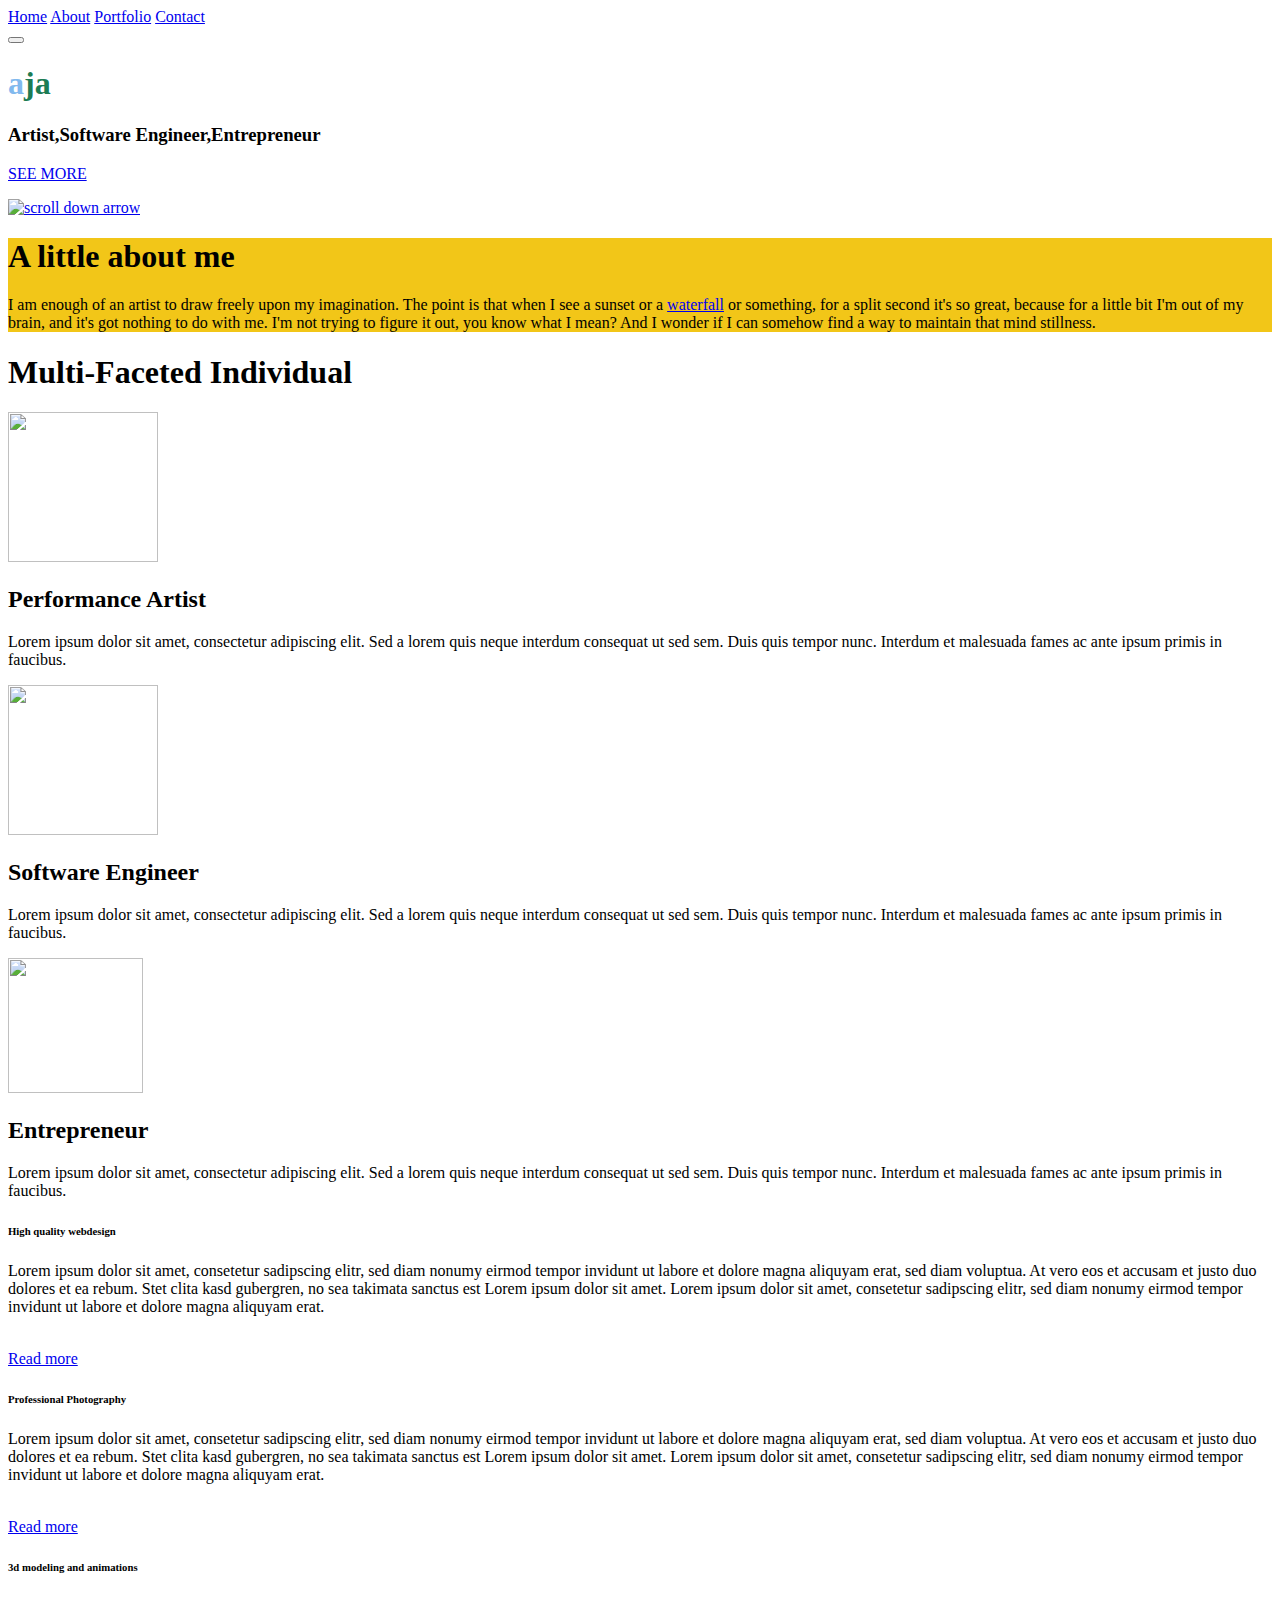
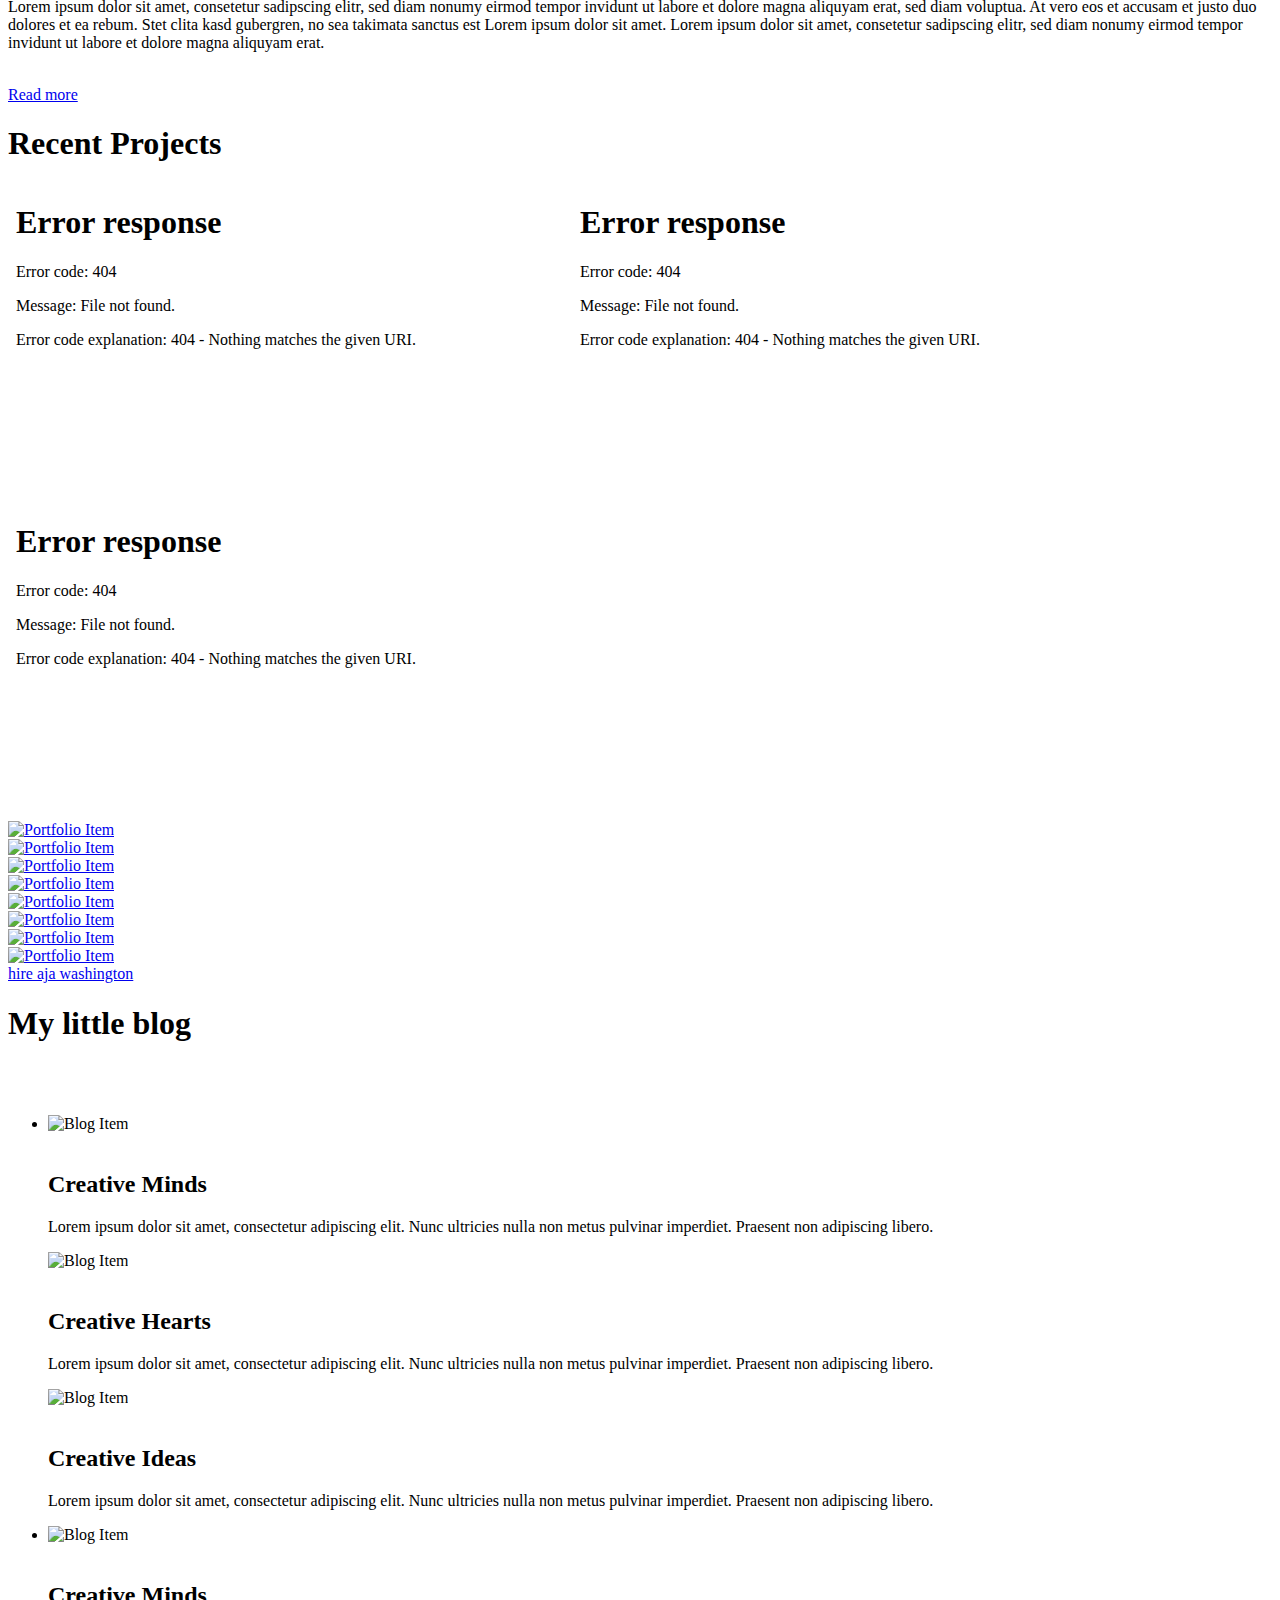
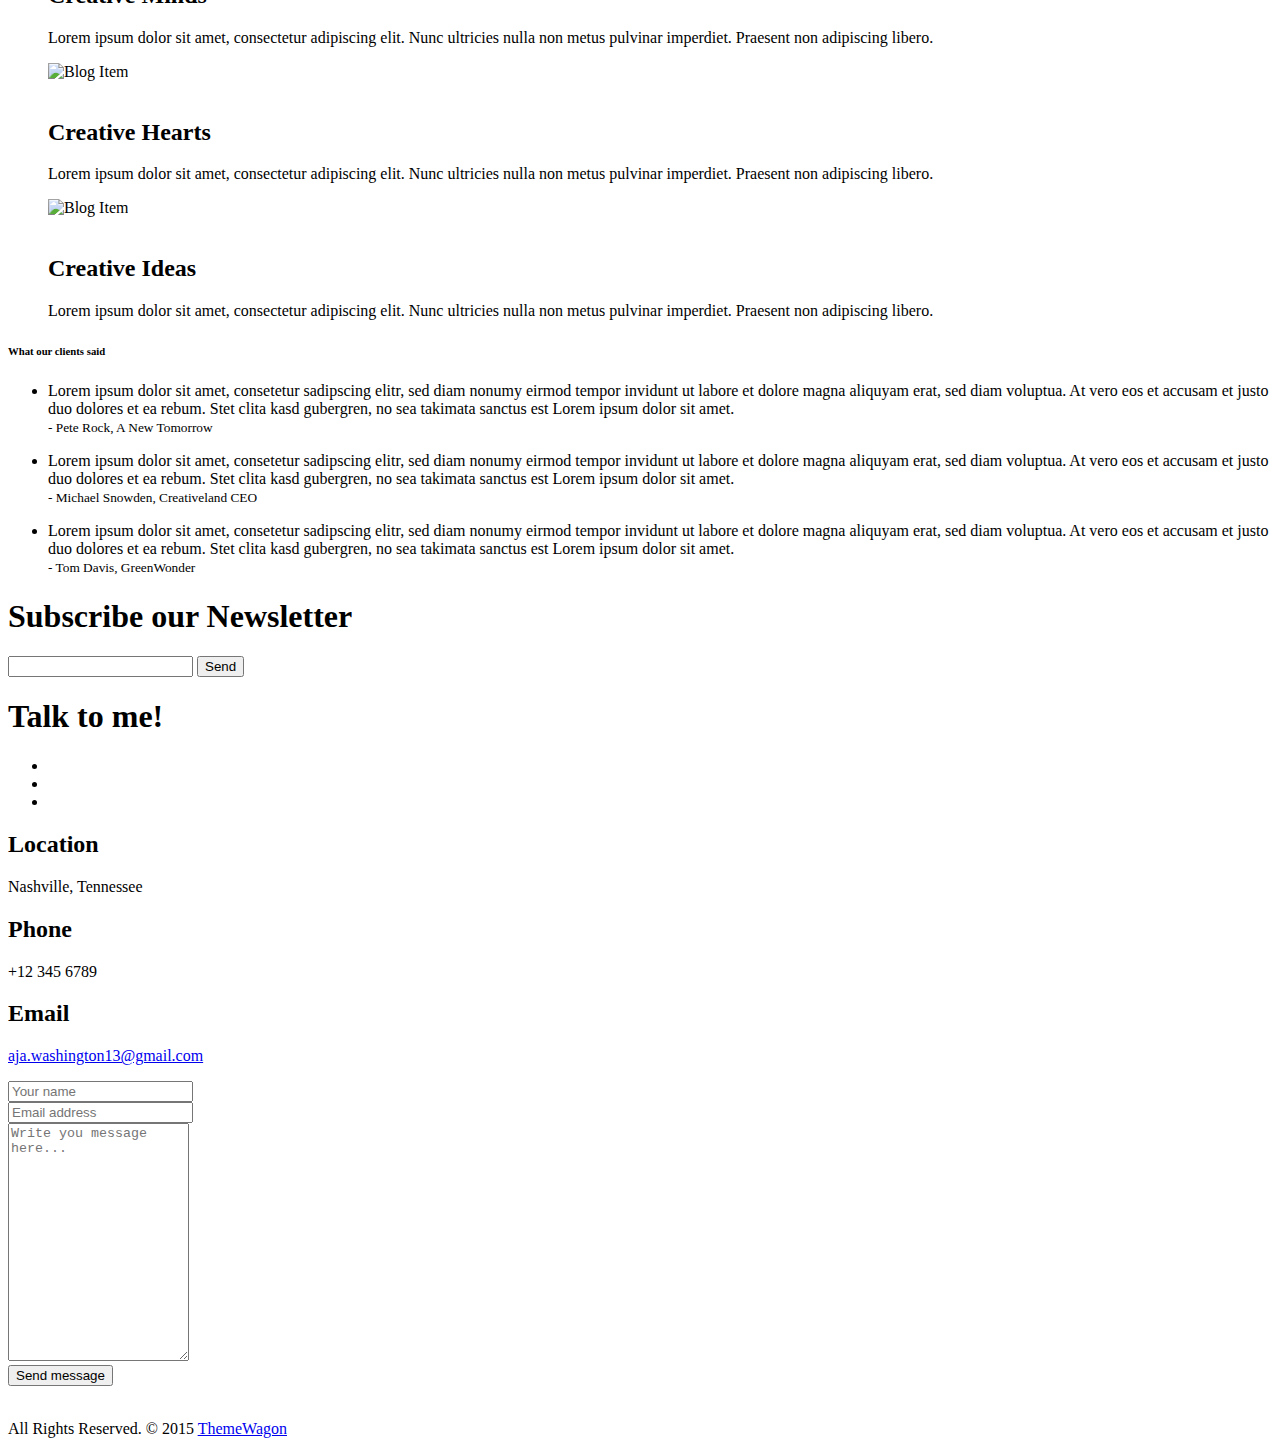
==== commit 06c9420f: "title icon" ====
--- a/index.html
+++ b/index.html
@@ -1,562 +1,684 @@
-
-<!doctype html>
-<html lang="zxx">
-
-<head>
-  <!-- Required meta tags -->
-  <meta charset="utf-8">
-  <meta name="viewport" content="width=device-width, initial-scale=1, shrink-to-fit=no">
-  <title>Freaky a Personal Category Bootstrap Responsive Website Template | Home :: W3layouts</title>
-  <!-- Template CSS -->
-  <link rel="stylesheet" href="assets/css/style-starter.css">
-  <!-- Template CSS -->
-  <link href="//fonts.googleapis.com/css?family=Spartan:400,500,600,700,900&display=swap" rel="stylesheet">
-  <!-- Template CSS -->
-
-</head>
-<body>
-  <!-- /Homepage-->
-  <section class="w3l-banner-main">
-    <!-- //Header -->
-    <section class="banner-main-inf" id="section07">
-      <header id="site-header" class="header-top">
-        <nav class="navbar navbar-expand-lg shift " id="header">
-          <a class="navbar-brand" href="index.html">
-            Freaky<span class="dot-1">.</span>
-          </a>
-          <button class="navbar-toggler bg-gradient" type="button" data-toggle="collapse"
-            data-target="#navbarTogglerDemo02" aria-controls="navbarTogglerDemo02" aria-expanded="false"
-            aria-label="Toggle navigation"><span class="navbar-toggler-icon fa fa-bars"> </span>
-          </button>
-
-          <div class="collapse navbar-collapse" id="navbarTogglerDemo02">
-            <ul class="navbar-nav ml-auto">
-              <li class="nav-item active">
-                <a class="nav-link" href="#site-header">Home <span class="sr-only">(current)</span></a>
-              </li>
-              <li class="nav-item">
-                <a class="nav-link effect-3" href="about.html">About</a>
-              </li>
-              <li class="nav-item">
-                <a class="nav-link effect-3" href="services.html">Services</a>
-              </li>
-             
-              <li class="nav-item">
-                <a class="nav-link effect-3" href="contact.html">Contact</a>
-              </li>
-            </ul>
-
-          </div>
-        </nav>
-      </header>
-      <!-- //Header -->
-      <!--/banner-content-->
-      <div class="bannerhny-content text-center">
-        <div class="layer">
-          <div class="bannerhnyinf">
-            <h6>Hello !!!</h6>
-            <h3>I'm Honey Smith</h3>
-            <h4 class="ban-t"> I’m Passionate <span class="typed-text"></span><span class="cursor">&nbsp</span></h4>
-            <div class="scroll-button">
-              <a href="#about" class="scroll">
-                <div class="icon-scroll">
-                  <div class="mouse">
-                    <div class="wheel"></div>
-                  </div>
-                  <div class="icon-arrows">
-                    <span></span>
-                  </div>
+<!DOCTYPE html>
+<html lang="en">
+  <head>
+    <meta charset="utf-8">
+    <meta http-equiv="X-UA-Compatible" content="IE=edge">
+    <meta name="viewport" content="width=device-width, initial-scale=1">
+	<!-- Website Title -->
+    <title>Aja Washington</title>
+    <!-- Bootstrap -->
+    <link href="assets/bootstrap/css/bootstrap.min.css" rel="stylesheet">
+	<!-- Font-Awesome -->
+    <link href="assets/font-awesome/css/font-awesome.min.css" rel="stylesheet">
+	<!-- Lightbox -->
+	<link href="assets/lightbox/css/lightbox.css" rel="stylesheet">
+    <!-- Text Rotator-->
+	<link href="assets/textrotator/simpletextrotator.css" rel="stylesheet">
+	<!-- FlexSlider -->
+    <link href="assets/flexslider/flexslider.css" rel="stylesheet">
+	<!-- Theme Style -->
+    <link href="css/style.css" rel="stylesheet">
+	<!-- Animations -->
+    <link href="css/animate.css" rel="stylesheet">
+	<!-- Custom Favicon -->
+	<link href="img/icon.png" rel="shortcut icon" type="image/x-icon" /> 
+    <!-- HTML5 Shim and Respond.js IE8 support of HTML5 elements and media queries -->
+    <!-- WARNING: Respond.js doesn't work if you view the page via file:// -->
+    <!--[if lt IE 9]>
+    <script src="assets/html5shiv/html5shiv.js"></script>
+    <script src="assets/respond/respond.min.js"></script>
+    <![endif]-->
+  </head>
+    <body id="top">
+
+      <!-- ****************************** Preloader ************************** -->
+      <div id="preloader"></div>
+
+
+	  	<!-- ==========================
+        HEADER SECTION 
+        =========================== -->
+        <header id="home">
+		    <!-- creative menu -->
+            <div class="container-fluid">
+              <div class="row">
+                <div class="menu-wrap">
+				<nav class="menu">
+				    <!-- Menu Links -->
+					<div class="icon-list">
+						<a href="index.html#home"><i class="fa fa-fw fa-home"></i><span>Home</span></a>
+						<a href="index.html#about"><i class="fa fa-fw fa-quote-left"></i><span>About</span></a>
+						<!-- <a href="index.html#service"><i class="fa fa-fw fa-globe"></i><span>Service</span></a> -->
+						<a href="index.html#portfolio"><i class="fa fa-fw fa-picture-o"></i><span>Portfolio</span></a>
+						<!-- <a href="index.html#blog"><i class="fa fa-fw fa-rss"></i><span>Blog</span></a> -->
+						<a href="index.html#contact"><i class="fa fa-fw fa-envelope-o"></i><span>Contact</span></a>
+					</div>
+				</nav>
+			    </div>
+			    <button class="menu-button" id="open-button"></button><!-- menu button -->
+              </div><!--/row-->
+            </div><!--/container-->
+		  <!-- Header Image -->
+          <section class="hero" id="hero">
+            <div class="container">
+			  <!-- Slider Button (don't edit!)-->
+              <div class="row">
+                <div class="col-md-12 text-right navicon">
+                  <a id="nav-toggle" class="nav_slide_button" href="index.html#"><span></span></a>
                 </div>
-              </a>
+              </div>
+			  <!-- HEADER HEADLINE -->
+              <div class="row">
+                <div class="col-md-8 col-md-offset-1 inner">
+                  <h1 class="animated fadeInDown"><span style="color:#81B9EE">a</span><span style="color:#1C7C54">ja</span>
+                  </h1><!-- Title -->
+                  <h3 class="animated fadeInUp delay-02s"><span class="rotate">Artist,Software Engineer,Entrepreneur</span></h3><!-- Text Rotator -->
+                </div>
+              </div>
+			  <!-- Learn More Button -->
+              <div class="row">
+                <div class="col-md-6 col-md-offset-3 text-center">
+                  <a href="index.html#about" class="scrollto wow fadeInUp delay-5s ">
+			            <p>SEE MORE</p>
+			            <p class="scrollto--arrow"><img src="img/scroll-down.png" alt="scroll down arrow"></p>
+			        </a>
+                </div>
+              </div>
+            </div>
+          </section>
+		  <!-- Header Image End -->
+        </header>
+		<!-- ==========================
+        HEADER SECTION END  
+        =========================== -->
+		
+		
+		
+		
+		<!-- ==========================
+        ABOUT SECTION  
+        =========================== -->
+        <section class="intro text-center section-padding" style="background-color:#F2C618;" id="about">
+          <div class="container">
+		    <!-- WELCOME TEXT -->
+            <div class="row">
+              <div class="col-md-8 col-md-offset-2 wp1">
+                <h1 class="arrow">A little <span>about</span> me</h1><!-- Headline -->
+				<!-- about / welcome text -->
+                <p>I am enough of an artist to draw freely upon my imagination. The point is that when I see a sunset or a <a href="#">waterfall</a> or something, for a split second it's so great, because for a little bit I'm out of my brain, and it's got nothing to do with me. I'm not trying to figure it out, you know what I mean? And I wonder if I can somehow find a way to maintain that mind stillness.</p>
+              </div>
+            </div>
+          </div>
+        </section>
+
+
+
+
+<!-- ==========================
+        SERVICE SECTION 
+        =========================== -->
+        <section class="features text-center section-padding" id="service">
+          <div class="container">
+        <!-- Headline -->
+            <div class="row">
+              <div class="col-md-12">
+                <h1 class="arrow">Multi-Faceted Individual</h1>
+              </div>
+            </div>
+            <div class="row">
+              <div class="col-md-12">
+          <div class="services">
+          <!-- Service Box 1 -->
+                  <div class="col-md-4 wp2 item">
+                    <div class="icon">
+                      <i><img class="fa dancer" src="img/dancer.png" width="150em" height="150em"></i><!-- Icon -->
+
+                    </div>
+                    <h2>Performance Artist</h2><!-- Title -->
+                    <p>Lorem ipsum dolor sit amet, consectetur adipiscing elit. Sed a lorem quis neque interdum consequat ut sed sem. Duis quis tempor nunc. Interdum et malesuada fames ac ante ipsum
+                    primis in faucibus.</p><!-- Description -->
+                  </div>
+          <!-- Service Box 2 -->
+                  <div class="col-md-4 wp2 item delay-05s">
+                    <div class="icon">
+                      <i ><img class="fa dev" src="img/dev.png" width="150em" height="150em"></i><!-- Icon -->
+                    </div>
+                    <h2>Software Engineer</h2><!-- Title -->
+                    <p>Lorem ipsum dolor sit amet, consectetur adipiscing elit. Sed a lorem quis neque interdum consequat ut sed sem. Duis quis tempor nunc. Interdum et malesuada fames ac ante ipsum
+                    primis in faucibus.</p><!-- Description -->
+                  </div>
+          <!-- Service Box 3 -->
+                  <div class="col-md-4 wp2 item delay-1s">
+                    <div class="icon">
+                      <i ><img class="fa entre" src="img/entrep.png" width="135em" height="135em"></i><!-- Icon -->
+                    </div>
+                    <h2>Entrepreneur</h2><!-- Title -->
+                    <p>Lorem ipsum dolor sit amet, consectetur adipiscing elit. Sed a lorem quis neque interdum consequat ut sed sem. Duis quis tempor nunc. Interdum et malesuada fames ac ante ipsum
+                    primis in faucibus.</p><!-- Description -->
+                  </div>
+          </div>
+                  <div class="clearfix"></div>
+              </div>
+            </div>
+          </div>
+        </section>
+
+
+
+
+
+		<div class="container-fluid">
+		    <!-- About 1 -->
+			<div class="row color-bg">
+				<div class="col-md-6 nopadding features-intro-img">
+					<div class="about-image" style="background-image:url(img/about1.png)"></div><!-- about image 1 -->
+				</div>
+				<div class="col-md-6 about-text">
+					<h6>High quality webdesign</h6><!-- headline-->
+					<p>Lorem ipsum dolor sit amet, consetetur sadipscing elitr, sed diam nonumy eirmod tempor invidunt ut labore et dolore magna aliquyam erat, sed diam voluptua. At vero eos et accusam et justo duo dolores et ea rebum. Stet clita kasd gubergren, no sea takimata sanctus est Lorem ipsum dolor sit amet. Lorem ipsum dolor sit amet, consetetur sadipscing elitr, sed diam nonumy eirmod tempor invidunt ut labore et dolore magna aliquyam erat.</p><br><!-- About Text 1 -->
+					<a href="index.html#team" class="weight-outline-btn">Read more</a><!-- read more button  -->			
+				</div>
+			</div>
+			<!-- About 2 -->
+			<div class="row">
+				<div class="col-md-6 about-text">
+					<h6>Professional Photography</h6><!-- Headline -->
+					<p>Lorem ipsum dolor sit amet, consetetur sadipscing elitr, sed diam nonumy eirmod tempor invidunt ut labore et dolore magna aliquyam erat, sed diam voluptua. At vero eos et accusam et justo duo dolores et ea rebum. Stet clita kasd gubergren, no sea takimata sanctus est Lorem ipsum dolor sit amet. Lorem ipsum dolor sit amet, consetetur sadipscing elitr, sed diam nonumy eirmod tempor invidunt ut labore et dolore magna aliquyam erat.</p><br><!-- About Text 2 -->
+					<a href="index.html#team" class="weight-outline-btn">Read more</a>	<!-- read more button  -->				
+				</div>
+				<div class="col-md-6 nopadding features-intro-img">
+					<div class="about-image" style="background-image:url(img/about2.png)"></div><!-- about image 2 -->
+				</div>
+			</div>
+			<!-- About 3 -->
+			<div class="row color-bg">
+				<div class="col-md-6 nopadding features-intro-img">
+					<div class="about-image" style="background-image:url(img/about3.png)"></div><!-- about image 3 -->
+				</div>
+				<div class="col-md-6 about-text">
+					<h6>3d modeling and animations</h6><!-- Headline-->
+					<p>Lorem ipsum dolor sit amet, consetetur sadipscing elitr, sed diam nonumy eirmod tempor invidunt ut labore et dolore magna aliquyam erat, sed diam voluptua. At vero eos et accusam et justo duo dolores et ea rebum. Stet clita kasd gubergren, no sea takimata sanctus est Lorem ipsum dolor sit amet. Lorem ipsum dolor sit amet, consetetur sadipscing elitr, sed diam nonumy eirmod tempor invidunt ut labore et dolore magna aliquyam erat.</p><br><!-- About Text 3 -->
+					<a href="index.html#team" class="weight-outline-btn">Read more</a><!-- read more button  -->					
+				</div>
+			</div>
+		</div>
+		<!-- ==========================
+        ABOUT SECTION END
+        =========================== -->	
+
+		
+		
+		
+		<!-- ==========================
+        PORTFOLIO SECTION
+    =========================== -->
+
+    
+    
+    <section class="swag text-center" id="portfolio">
+      <div class="container">
+        <!-- Headline -->
+        <div class="row">
+          <h1 class="arrow">
+                Recent <span>Projects</span>
+              </h1>
+            </div>
+          </div>
+        </section>
+        
+        <!-- <ul class="portfolio-categ filter my-md-5 my-4 p-0">
+          <li class="port-filter all active">
+            <a href="#">All</a>
+          </li>
+          <li class="cat-item-1">
+            <a href="#" title="Category 1">Software Engineering</a>
+          </li>
+          <li class="cat-item-2">
+            <a href="#" title="Category 2">Entrepreneurship</a>
+          </li>
+          <li class="cat-item-3">
+            <a href="#" title="Category 3">Performance Art</a>
+          </li> -->
+
+          <div class="container">
+          <div class="row row-offset-0">
+  				 
+          <!-- PORTFOLIO ITEM 1 -->
+          <iframe src="videos/blacknblue.mp4" width="560" height="315" style="border:none;overflow:hidden" scrolling="no" frameborder="0" allowfullscreen="true" allow="autoplay; clipboard-write; encrypted-media; picture-in-picture; web-share" allowFullScreen="true"></iframe>  
+          <iframe src="videos/buskids.mp4" width="560" height="315" style="border:none;overflow:hidden" scrolling="no" frameborder="0" allowfullscreen="true" allow="autoplay; clipboard-write; encrypted-media; picture-in-picture; web-share" allowFullScreen="true"></iframe>  
+          <iframe src="videos/youlogy.mp4" width="560" height="315" style="border:none;overflow:hidden" scrolling="no" frameborder="0" allowfullscreen="true" allow="autoplay; clipboard-write; encrypted-media; picture-in-picture; web-share" allowFullScreen="true"></iframe>  
+
+          
+          <div class="col-md-3 col-sm-6">
+              <div class="overlay-effect effects clearfix">
+                  <div class="img">
+                    <a href="img/portfolio/portfolio-01-large.jpg" data-lightbox="roadtrip" title="Project One - Lorem Ipsum"><img class="grayscale" src="img/portfolio/portfolio-01-thumbnail.jpg" alt="Portfolio Item"></a>
+                  </div>
+              </div>
+          </div>
+  	    <!-- PORTFOLIO ITEM END -->
+  	
+  	    <!-- PORTFOLIO ITEM 2 -->
+          <div class="col-md-3 col-sm-6">
+              <div class="overlay-effect effects clearfix">
+                  <div class="img">
+                      <a href="img/portfolio/portfolio-02-large.jpg" data-lightbox="roadtrip" title="Project Two - Lorem Ipsum"><img class="grayscale" src="img/portfolio/portfolio-02-thumbnail.jpg" alt="Portfolio Item"></a>
+                  </div>
+              </div>
+          </div>
+  	    <!-- PORTFOLIO ITEM END -->
+  					
+  		<!-- PORTFOLIO ITEM 3 -->
+          <div class="col-md-3 col-sm-6">
+              <div class="overlay-effect effects clearfix">
+                  <div class="img">
+                      <a href="img/portfolio/portfolio-03-large.jpg" data-lightbox="roadtrip" title="Project Three - Lorem Ipsum"><img class="grayscale" src="img/portfolio/portfolio-03-thumbnail.jpg" alt="Portfolio Item"></a>
+                  </div>
+              </div>
+          </div>
+  	    <!-- PORTFOLIO ITEM END -->
+  					
+  		<!-- PORTFOLIO ITEM 4 -->
+          <div class="col-md-3 col-sm-6 ">
+              <div class="overlay-effect effects clearfix">
+                  <div class="img">
+                      <a href="img/portfolio/portfolio-04-large.jpg" data-lightbox="roadtrip" title="Project Four - Lorem Ipsum"><img class="grayscale" src="img/portfolio/portfolio-04-thumbnail.jpg" alt="Portfolio Item"></a>
+                  </div>
+              </div>
+          </div>
+  	    <!-- PORTFOLIO ITEM END -->
+  	             
+          <!-- PORTFOLIO ITEM 5 -->
+          <div class="col-md-3 col-sm-6 ">
+              <div class="overlay-effect effects clearfix">
+                  <div class="img">
+                      <a href="img/portfolio/portfolio-05-large.jpg" data-lightbox="roadtrip" title="Project Five - Lorem Ipsum"><img class="grayscale" src="img/portfolio/portfolio-05-thumbnail.jpg" alt="Portfolio Item"></a>
+                  </div>
+              </div>
+          </div>
+  	    <!-- PORTFOLIO ITEM END -->
+  	
+  	    <!-- PORTFOLIO ITEM 6 -->
+          <div class="col-md-3 col-sm-6">
+              <div class="overlay-effect effects clearfix">
+                  <div class="img">
+                      <a href="img/portfolio/portfolio-06-large.jpg" data-lightbox="roadtrip" title="Project Six - Lorem Ipsum"><img class="grayscale" src="img/portfolio/portfolio-06-thumbnail.jpg" alt="Portfolio Item"></a>
+                  </div>
+              </div>
+          </div>
+  	    <!-- PORTFOLIO ITEM END -->
+  					
+  		<!-- PORTFOLIO ITEM 7 -->
+          <div class="col-md-3 col-sm-6">
+              <div class="overlay-effect effects clearfix">
+                  <div class="img">
+                      <a href="img/portfolio/portfolio-07-large.jpg" data-lightbox="roadtrip" title="Project Seven - Lorem Ipsum"><img class="grayscale" src="img/portfolio/portfolio-07-thumbnail.jpg" alt="Portfolio Item"></a>
+                  </div>
+              </div>
+          </div>
+  	    <!-- PORTFOLIO ITEM END -->
+  					
+  		<!-- PORTFOLIO ITEM 8 -->
+          <div class="col-md-3 col-sm-6">
+              <div class="overlay-effect effects clearfix">
+                  <div class="img">
+                      <a href="img/portfolio/portfolio-08-large.jpg" data-lightbox="roadtrip" title="Project Eight - Lorem Ipsum"><img class="grayscale" src="img/portfolio/portfolio-08-thumbnail.jpg" alt="Portfolio Item"></a>
+                  </div>
+              </div>
+          </div>
+  	    <!-- PORTFOLIO ITEM END -->
+        </div><!--/row-->
+      </div><!--/.container-->
+		<!-- ==========================
+        PORTFOLIO SECTION END
+        =========================== -->
+			
+
+
+			
+		<!-- ==========================
+        CUSTOM SPACER
+        =========================== -->
+		<div class="spacer-cta text-center">
+          <div class="container">
+            <div class="row">
+              <div class="col-md-12">
+                <a href="index.html#contact" class="outline-btn">hire aja washington</a>
+              </div>
             </div>
           </div>
         </div>
-        <!--//banner-content-->
-      </div>
-      </div>
-    </section>
-    <!-- //Homepage -->
-<section class="w3l-content-w-photo-6" id="about">
-	<!-- /content-grids-->
-	<div class="content-photo-info py-5">
-		<div class="container py-lg-3">
-			<!-- /row-->
-			<div class="content-photo-grids row mt-lg-5 mt-4">
-				<div class="photo-6-inf-left col-lg-6 pr-lg-4">
-					<img src="assets/images/ab.jpg" class="img-fluid" alt="">
-				</div>
-				<div class="photo-6-inf-right col-lg-6 text-left pl-lg-5">
-
-					<h3 class="hny-title">
-						About Me<span class="dot-1">.</span></h3>
-					<p>Lorem ipsum dolor sit amet consectetur adipisicing elit. Consequuntur hic odio voluptatem tenetur
-						consequatur.Lorem ipsum dolor sit amet consectetur adipisicing elit. Consequuntur hic odio
-						voluptatem tenetur
-						consequatur adipisicing elit.</p>
-					<div class="read-more mt-lg-5 mt-4">
-						<a href="about.html" class="read-more">
-							<span class="more_icon fa fa-long-arrow-right"></span>
-							<span class="more_text">Read More</span>
-						</a>
+		<!-- ==========================
+        CUSTOM SPACER END
+        =========================== -->
+		
+		
+
+    <!-- ==========================
+        BLOG SECTION 
+        =========================== -->
+    <section class="text-center section-padding" id="blog">
+          <div class="container">
+        <!-- Headline -->
+        <div class="row">
+              <div class="col-md-12">
+                <h1 class="arrow">My <span>little</span> blog</h1>
+              </div>
+            </div><br><br>
+      
+      <!-- Blog Slider -->
+            <div class="row">
+              <div id="blogSlider">
+                <ul class="slides">
+                  <li>
+            <!-- Blog Entry 1 -->
+                    <div class="col-md-4 wp4">
+                      <div class="overlay-effect effects clearfix">
+                        <div class="img">
+                          <img src="img/blog1.jpg" class="grayscale" alt="Blog Item"><!-- Blog Image -->
+                        </div>
+                      </div>
+            <br>
+                      <h2>Creative Minds</h2><!-- Headline -->
+                      <p>Lorem ipsum dolor sit amet, consectetur adipiscing elit. Nunc ultricies nulla non metus pulvinar imperdiet. Praesent non adipiscing libero.</p><!-- Description-->
+                    </div>
+          <!-- Blog Entry 2 -->
+                    <div class="col-md-4 wp4 delay-05s">
+                      <div class="overlay-effect effects clearfix">
+                        <div class="img">
+                          <img src="img/blog2.jpg" class="grayscale" alt="Blog Item"><!-- Blog Image -->
+                        </div>
+                      </div>
+            <br>
+                      <h2>Creative Hearts</h2><!-- Headline -->
+                      <p>Lorem ipsum dolor sit amet, consectetur adipiscing elit. Nunc ultricies nulla non metus pulvinar imperdiet. Praesent non adipiscing libero.</p><!-- Description -->
+                    </div>
+          <!-- Blog Entry 3 -->
+                    <div class="col-md-4 wp4 delay-1s">
+                      <div class="overlay-effect effects clearfix">
+                        <div class="img">
+                          <img src="img/blog3.jpg"  class="grayscale" alt="Blog Item"><!-- Blog Image -->
+                        </div>
+                      </div>
+            <br>
+                      <h2>Creative Ideas</h2><!-- Headline -->
+                      <p>Lorem ipsum dolor sit amet, consectetur adipiscing elit. Nunc ultricies nulla non metus pulvinar imperdiet. Praesent non adipiscing libero.</p><!-- Description-->
+                    </div>
+                  </li>
+                  <li>
+            <!-- Blog Entry 4 -->
+                    <div class="col-md-4 wp4">
+                      <div class="overlay-effect effects clearfix">
+                        <div class="img">
+                          <img src="img/blog1.jpg" class="grayscale" alt="Blog Item"><!-- Blog Image -->
+                        </div>
+                      </div>
+            <br>
+                      <h2>Creative Minds</h2><!-- Headline -->
+                      <p>Lorem ipsum dolor sit amet, consectetur adipiscing elit. Nunc ultricies nulla non metus pulvinar imperdiet. Praesent non adipiscing libero.</p><!-- Description -->
+                    </div>
+          <!-- Blog Entry 5 -->
+                    <div class="col-md-4 wp4 delay-05s">
+                      <div class="overlay-effect effects clearfix">
+                        <div class="img">
+                          <img src="img/blog2.jpg" class="grayscale" alt="Blog Item"><!-- Blog Image -->
+                        </div>
+                      </div>
+            <br>
+                      <h2>Creative Hearts</h2>
+                      <p>Lorem ipsum dolor sit amet, consectetur adipiscing elit. Nunc ultricies nulla non metus pulvinar imperdiet. Praesent non adipiscing libero.</p>
+                    </div>
+          <!-- Blog Entry 6 -->
+                    <div class="col-md-4 wp4 delay-1s">
+                      <div class="overlay-effect effects clearfix">
+                        <div class="img">
+                          <img src="img/blog3.jpg" class="grayscale" alt="Blog Item"><!-- Blog Image -->
+                        </div>
+                      </div>
+            <br>
+                      <h2>Creative Ideas</h2><!-- Headline -->
+                      <p>Lorem ipsum dolor sit amet, consectetur adipiscing elit. Nunc ultricies nulla non metus pulvinar imperdiet. Praesent non adipiscing libero.</p><!-- Description -->
+                    </div>
+                  </li>
+                </ul>
+              </div>
+            </div>
+          </div>
+        </section>
+    <!-- ==========================
+        BLOG SECTION END
+        =========================== -->
+    
+        
+		
+		<!-- ==========================
+        CLIENT SECTION 
+        =========================== -->
+		<div class="container-fluid">
+			<div class="row color-bg">
+				<!-- Left Image -->
+				<div class="col-md-6 nopadding features-intro-img wow fadeInLeft">
+					<div class="about-image" style="background-image:url(img/clients.png)"></div>
+				</div>
+				<!-- Clients / Testimonials -->
+				<div class="col-md-6 nopadding about-text">
+				<h6>What our clients said</h6>
+					<div id="clientSlider">
+					   <ul class="slides">
+					       <li><p>Lorem ipsum dolor sit amet, consetetur sadipscing elitr, sed diam nonumy eirmod tempor invidunt ut labore et dolore magna aliquyam erat, sed diam voluptua. At vero eos et accusam et justo duo dolores et ea rebum. Stet clita kasd gubergren, no sea takimata sanctus est Lorem ipsum dolor sit amet. <br>	<small>- Pete Rock, A New Tomorrow</small></p></li>
+						   <li><p>Lorem ipsum dolor sit amet, consetetur sadipscing elitr, sed diam nonumy eirmod tempor invidunt ut labore et dolore magna aliquyam erat, sed diam voluptua. At vero eos et accusam et justo duo dolores et ea rebum. Stet clita kasd gubergren, no sea takimata sanctus est Lorem ipsum dolor sit amet. <br>	<small>- Michael Snowden, Creativeland CEO</small></p></li>
+						  <li><p>Lorem ipsum dolor sit amet, consetetur sadipscing elitr, sed diam nonumy eirmod tempor invidunt ut labore et dolore magna aliquyam erat, sed diam voluptua. At vero eos et accusam et justo duo dolores et ea rebum. Stet clita kasd gubergren, no sea takimata sanctus est Lorem ipsum dolor sit amet. <br>	<small>- Tom Davis, GreenWonder</small></p>	</li>
+					   </ul>
 					</div>
 				</div>
 			</div>
-			<!-- //row-->
-			<!-- /row-->
-			<div class="about-content-grids row py-lg-5 py-4 mt-lg-5 mt-4">
-				<div class="col-lg-4 col-md-6 about-gd mt-3">
-					<div class="about-gd-inn">
-						<span class="fa fa-magic icon-fea1" aria-hidden="true"></span>
-						<h5><a href="#URL">Modern design</a></h5>
-						<p>Lorem ipsum dolor sit amet,Ea consequuntur illum facere.</p>
-
+		</div>
+		<!-- ==========================
+        CLIENTS SECTION END
+        =========================== -->
+		
+		
+		
+		
+		
+		<!-- ==========================
+        NEWSLETTER SECTION 
+        =========================== -->
+        <section>
+		<div class="container-fluid">
+				<div class="row color-bg">
+				    <div class="col-md-6 nopadding subscribe text-center">
+					 <h1><i class="fa fa-paper-plane"></i><span>Subscribe our Newsletter</span></h1><!-- Heading -->
+                     <form action="index.html#">
+                       <input type="text" name="" value="" placeholder="" required><!-- E-Mail -->
+                       <input type="submit" name="" value="Send"><!-- Submit Button -->
+                    </form>   
 					</div>
-				</div>
-				<div class="col-lg-4 col-md-6 about-gd mt-3">
-					<div class="about-gd-inn">
-						<span class="fa fa-umbrella icon-fea1" aria-hidden="true"></span>
-						<h5><a href="#URL">User Experience</a></h5>
-						<p>Lorem ipsum dolor sit amet,Ea consequuntur illum facere .</p>
-
+					<div class="col-md-6 nopadding features-intro-img">
+						 <div class="about-image" style="background-image:url(img/newsletter.png)"></div><!-- Right Image -->
 					</div>
 				</div>
-				<div class="col-lg-4 col-md-6 about-gd mt-3">
-					<div class="about-gd-inn">
-						<span class="fa fa-pencil-square-o icon-fea1" aria-hidden="true"></span>
-						<h5><a href="#URL">Powerful Editor</a></h5>
-						<p>Lorem ipsum dolor sit amet,Ea consequuntur illum facere.</p>
-
-					</div>
-				</div>
-
 			</div>
-			<!-- //row-->
-
-		</div>
-	</div>
-</section>
-<!-- //content-grids-->
-
-<section class="w3l-content-6">
-	<!-- /content-6-section -->
-	  <div class="content-6-mian py-5">
-			 <div class="container py-lg-3">
-					 <div class="content-info-in row">
-							 <div class="content-gd col-lg-5">
-								<h3 class="hny-title">Motivated by the desire to <br>achieve<span class="dot-1">.</span>
-							 </div>
-							 <div class="content-gd col-lg-7">
-								<div class="progress-info">
-									<h6 class="progress-tittle">UI/UX</h6>
-									<div class="progress">
-										<div class="progress-bar progress-bar-striped" role="progressbar" style="width: 90%" aria-valuenow="90" aria-valuemin="0" aria-valuemax="100">
-										</div>
-									</div>
-								</div>
-								<div class="progress-info">
-									<h6 class="progress-tittle">Ideas
-									</h6>
-									<div class="progress">
-										<div class="progress-bar progress-bar-striped" role="progressbar" style="width: 95%" aria-valuenow="95" aria-valuemin="0" aria-valuemax="100">
-										</div>
-									</div>
-								</div>
-								<div class="progress-info">
-									<h6 class="progress-tittle">Marketing</h6>
-									<div class="progress">
-										<div class="progress-bar progress-bar-striped" role="progressbar" style="width: 95%" aria-valuenow="95" aria-valuemin="0" aria-valuemax="100">
-										</div>
-									</div>
-								</div>
-							 </div>
-					 </div>
-				 </div>
-			 </div>
-	 </section>
-   <!-- //content-6-section -->
-
-  
-<section class="w3-gallery">
-	<!-- Portfolio -->
-	<div class="portfolio py-5">
-		<div class="container py-lg-5">
-
-			<h3 class="hny-title">Stunning Projects<span class="dot-1">.</span></h3>
-
-			<!-- /Portfolio-grids -->
-			<ul class="portfolio-categ filter my-md-5 my-4 p-0">
-				<li class="port-filter all active">
-					<a href="#">All</a>
-				</li>
-				<li class="cat-item-1">
-					<a href="#" title="Category 1">Photography</a>
-				</li>
-				<li class="cat-item-2">
-					<a href="#" title="Category 2">Web Design</a>
-				</li>
-				<li class="cat-item-3">
-					<a href="#" title="Category 3">Creative</a>
-				</li>
-
-			</ul>
-			<ul class="portfolio-area clearfix p-0 m-0 row">
-				<li class="portfolio-item2 content" data-id="id-1" data-type="cat-item-1">
-					<span class="image-block">
-
-						<a class="image-zoom" href="assets/images/g1.jpg" data-gal="prettyPhoto[gallery]">
-							<div class="content-overlay"></div>
-							<img src="assets/images/g1.jpg" class="img-fluid" alt="portfolio-img">
-
-							<div class="content-details fadeIn-bottom">
-								<h3 class="content-title">Add Your Title</h3>
-
-							</div>
-						</a>
-					</span>
-				</li>
-				<li class="portfolio-item2 content" data-id="id-2" data-type="cat-item-2">
-					<span class="image-block">
-
-						<a class="image-zoom" href="assets/images/g2.jpg" data-gal="prettyPhoto[gallery]">
-							<div class="content-overlay"></div>
-							<img src="assets/images/g2.jpg" class="img-fluid" alt="portfolio-img">
-							<div class="content-details fadeIn-bottom">
-								<h3 class="content-title">Add Your Title</h3>
-
-							</div>
-						</a>
-					</span>
-				</li>
-				<li class="portfolio-item2 content" data-id="id-3" data-type="cat-item-3">
-					<span class="image-block">
-
-						<a class="image-zoom" href="assets/images/g3.jpg" data-gal="prettyPhoto[gallery]">
-							<div class="content-overlay"></div>
-							<img src="assets/images/g3.jpg" class="img-fluid" alt="portfolio-img">
-							<div class="content-details fadeIn-bottom">
-								<h3 class="content-title">Add Your Title</h3>
-
-							</div>
-						</a>
-					</span>
-				</li>
-				<li class="portfolio-item2 content" data-id="id-4" data-type="cat-item-2">
-					<span class="image-block">
-
-						<a class="image-zoom" href="assets/images/g4.jpg" data-gal="prettyPhoto[gallery]">
-							<div class="content-overlay"></div>
-							<img src="assets/images/g4.jpg" class="img-fluid" alt="portfolio-img">
-							<div class="content-details fadeIn-bottom">
-								<h3 class="content-title">Add Your Title</h3>
-
-							</div>
-						</a>
-					</span>
-				</li>
-
-				
-			</ul>
-			<!--end portfolio-area -->
-			<!-- /Portfolio-grids -->
-		</div>
-
-	</div>
-</section>
-<!-- //Portfolio -->
-<!-- blog with slider -->
-<section class="blog-slider">
-    <div class="blog-slider-inner py-5">
-        <div class="container py-lg-5">
-            <h3 class="hny-title two">
-                Blogs & News<span class="dot-1">.</span></h3>
-            <div class="row inner-sec-w3layouts mt-4">
-                <div class="col-lg-4 col-md-6 content-left-sec blog-slide-grid mt-4">
-                    <div class="blog-slide-img">
-                        <a href="#"><img src="assets/images/1.jpg" class="img img-fluid" alt=""></a>
-                    </div>
-                    <div class="blog-slide-info">
-
-                        <a href="#">
-                            <h4 class="mt-4 mb-0">Blog post title 1</h4>
-                        </a>
-                        <h6 class="mt-sm-2 mt-1">Dec 6th, 2020</h6>
-
-                    </div>
+        </section>
+		<!-- ==========================
+        NEWSLETTER SECTION END
+        =========================== -->
+
+		
+		
+		<!-- ==========================
+        CONTACT SECTION
+        =========================== -->
+
+        
+        <section class="text-center section-padding contact-wrap" id="contact">
+		  <!-- To Top Button -->
+      <a href="index.html#top" class="up-btn"><i class="fa fa-chevron-up"></i></a>
+      <div class="container">
+        <!-- Headline -->
+        <div class="row">
+          <div class="col-md-12">
+            <h1 class="arrow">Talk <span>to</span>  me!</h1>
+          </div>
+        </div>
+        <div class="row contact-details">
+          <!-- Social Buttons - use font-awesome, past in what you want -->
+          <div class="row">
+            <div class="col-md-12">
+              <ul class="social-buttons">
+                <li><a href="index.html#" class="social-btn"><i class="fa fa-twitter"></i></a></li><!-- twitter -->
+        <li><a href="index.html#" class="social-btn"><i class="fa fa-linkedin"></i></a></li><!-- linkedIn -->
+        <li><a href="index.html#" class="social-btn"><i class="fa fa-github"></i></a></li><!-- github -->
+              </ul>
+            </div>
+          </div>
+        </div>
+			  <!-- Adress Box -->
+              <div class="col-md-4">
+                <div class="dark-box box-hover">
+                  <h2><i class="fa fa-map-marker"></i><span> Location</span></h2>
+                  <p>Nashville, Tennessee</p>
                 </div>
-                <div class="col-lg-4 col-md-6 content-left-sec blog-slide-grid mt-4">
-                    <div class="blog-slide-img">
-                        <a href="#"><img src="assets/images/2.jpg" class="img img-fluid" alt=""></a>
-                    </div>
-                    <div class="blog-slide-info">
-
-                        <a href="#">
-                            <h4 class="mt-4 mb-0">Blog post title 2</h4>
-                        </a>
-                        <h6 class="mt-sm-2 mt-1">Dec 6th, 2020</h6>
-
-                    </div>
+              </div>
+			  <!-- Phone Number Box -->
+              <div class="col-md-4">
+                <div class="dark-box box-hover">
+                  <h2><i class="fa fa-mobile"></i><span> Phone</span></h2>
+                  <p>+12 345 6789</p>
                 </div>
-
-                <div class="col-lg-4 col-md-6 content-left-sec blog-slide-grid mt-4">
-                    <div class="blog-slide-img">
-                        <a href="#"><img src="assets/images/3.jpg" class="img img-fluid" alt=""></a>
-                    </div>
-                    <div class="blog-slide-info">
-
-                        <a href="#">
-                            <h4 class="mt-4 mb-0">Blog post title 3</h4>
-                        </a>
-                        <h6 class="mt-sm-2 mt-1">Dec 6th, 2020</h6>
-
-                    </div>
+              </div>
+			  <!-- E-Mail Box -->
+              <div class="col-md-4">
+                <div class="dark-box box-hover">
+                  <h2><i class="fa fa-paper-plane"></i><span> Email</span></h2>
+                  <p><a href="index.html#">aja.washington13@gmail.com</a></p>
                 </div>
-
-            </div>
-        </div>
-    </div>
-</section>
-<!-- //blog with slider -->
-<section class="w3l-customers-6">
-	<!--/customers -->
-	<div class="customers-6-infhny py-5">
-		<div class="container py-lg-5">
-			<!--/customers -->
-			<div id="owl-demo2" class="owl-carousel owl-theme">
-				<!--/slide1-->
-				<div class="item">
-					<div class="teastimonials-content">
-						<div class="teastimonials-left">
-								<div class="teasti-innf">
-										<p class="overview"><b>Antonio Moreno</b><span class="city">Company Exp.</span></p>
-										<p class="testimonial">Lorem ipsum dolor sit amet,Ea consequuntur illum facere aperiam sequi optio consectetur.Vivamus a ligula quam. Ut blandit eu leo non suscipit. Duis feugiat tortor sed.Nulla quis lorem neque, mattis venenatis lectus.</p>
-								</div>
-						</div>
-						<div class="teastimonials-right">
-								<img
-								src="assets/images/team2.jpg" class="img-fluid" alt="">
-						</div>
-					</div>
-				</div>
-				<!--//slide1-->
-				<!--/slide1-->
-				<div class="item">
-					<div class="teastimonials-content">
-						<div class="teastimonials-left">
-								<div class="teasti-innf">
-										<p class="overview"><b>Daniel Smith </b><span class="city">Company Exp.</span></p>
-										<p class="testimonial">Lorem ipsum dolor sit amet,Ea consequuntur illum facere aperiam sequi optio consectetur.Vivamus a ligula quam. Ut blandit eu leo non suscipit. Duis feugiat tortor sed.Nulla quis lorem neque, mattis venenatis lectus.</p>
-								</div>
-						</div>
-						<div class="teastimonials-right">
-								<img
-								src="assets/images/team3.jpg" class="img-fluid" alt="">
-						</div>
-					</div>
-				</div>
-				<!--//slide1-->
-				<!--/slide1-->
-				<div class="item">
-					<div class="teastimonials-content">
-						<div class="teastimonials-left">
-							<div class="teasti-innf">
-									<p class="overview"><b>Antonio Daniel </b><span class="city">Company Exp.</span></p>
-									<p class="testimonial">Lorem ipsum dolor sit amet,Ea consequuntur illum facere aperiam sequi optio consectetur.Vivamus a ligula quam. Ut blandit eu leo non suscipit. Duis feugiat tortor sed.Nulla quis lorem neque, mattis venenatis lectus.</p>
-							</div>		
-						</div>
-						<div class="teastimonials-right">
-								<img src="assets/images/team1.jpg" class="img-fluid" alt="">
-								
-						</div>
-					</div>
-				</div>
-				<!--//slide1-->
-
+              </div>
+            </div>
+          </section>
+			<div class="row">
+			  <!-- Google Maps (Change your Settings below) -->
+			  <div class="col-md-6">
+			    <div id="googlemaps"></div>
+			  </div>
+			  <!-- Contact Form -->
+			  <div class="col-md-6 contact">
+			     <form role="form">
+				            <!-- Name -->
+                            <div class="row">
+                                <div class="col-md-6">
+								    <!-- E-Mail -->
+                                    <div class="form-group">
+                                        <input type="text" class="form-control" placeholder="Your name">
+                                    </div>
+                                </div>
+                                <div class="col-md-6">
+								    <!-- Phone Number -->
+                                    <div class="form-group">
+                                        <input type="email" class="form-control" placeholder="Email address">
+                                    </div>
+                                </div>
+                            </div>
+							<!-- Message Area -->
+                            <div class="form-group">
+                                <textarea class="form-control" placeholder="Write you message here..." style="height:232px;"></textarea>
+                            </div>
+							<!-- Subtmit Button -->
+                            <button type="submit" class="btn btn-send">
+                                Send message
+                            </button>
+                        </form>
+			  </div>
 			</div>
-			<!--//customers -->
-		</div>
-</section>
-<!-- //customers-6-->
-    <!--/w3l-download-main-->
-    <section class="w3l-download-main">
-    	<!--/download-->
-    	<div class="download-content text-center">
-    		<div class="layer-2 py-5">
-    			<div class="container py-lg-3">
-    				<h3 class="hny-title two">Do you like my work<span class="dot-1">.</span>?</h3>
-    				<h6>Let’s work together!</h6>
-    				<div class="read-more mt-lg-5 mt-4">
-    					<a href="contact.html" class="read-more">
-    						<span class="more_icon fa fa-long-arrow-right"></span>
-    						<span class="more_text">Get In Touch</span>
-    					</a>
-    				</div>
-    			</div>
-    		</div>
-    	</div>
-    	</div>
-    	<!--//download-->
-    </section>
-    <!--//w3l-download-main-->
-<!-- footer -->
-<footer class="w3l-footer-16">
-    <div class="footer-content py-lg-5 py-4 text-center">
-        <div class="container">
-            <div class="row copy-right">
-                <div class="col-lg-6 footer-left text-lg-left text-center">
-                    <h6>© 2020 Freaky.Made with <span class="fa fa-heart" aria-hidden="true"></span> love.Design by <a
-                            href="https://w3layouts.com/" target="_blank">
-                            W3Layouts</a></h6>
-                </div>
-                <div class="col-lg-6 footer-right text-lg-right text-center">
-                    <ul class="footer-gd-16">
-                        <li><a href="#">Terms</a></li>
-                        <li><a href="#">Support</a></li>
-                        <li><a href="#">Privacy</a></li>
-                        <li><a href="contact.html">Contact</a></li>
-                    </ul>
-                    <div class="share-icons-footer ml-lg-4">
-                        <a href="#"><span class="fa fa-facebook"></span></a>
-                        <a href="#"><span class="fa fa-twitter"></span></a>
-                        <a href="#"><span class="fa fa-linkedin"></span></a>
-                    </div>
-                </div>
-            </div>
-            <button onclick="topFunction()" id="movetop" title="Go to top">
-                <span class="fa fa-angle-up"></span>
-            </button>
-        </div>
-    </div>
-
-    <!-- move top -->
-    <script>
-        // When the user scrolls down 20px from the top of the document, show the button
-        window.onscroll = function () {
-            scrollFunction()
-        };
-
-        function scrollFunction() {
-            if (document.body.scrollTop > 20 || document.documentElement.scrollTop > 20) {
-                document.getElementById("movetop").style.display = "block";
-            } else {
-                document.getElementById("movetop").style.display = "none";
-            }
+			<br>
+		
+		<!-- ==========================
+        CONTACT SECTION END
+        =========================== -->
+		
+		
+		
+		<!-- ==========================
+        FOOTER SECTION
+        =========================== -->
+        <footer>
+          <div class="container">
+            <div class="row">
+              <div class="col-md-12 text-center">
+                <p>All Rights Reserved. &copy; 2015 <a href="http://www.themewagon.com">ThemeWagon</a>
+              </div>
+            </div>
+          </div>
+        </footer>
+		<!-- ==========================
+        FOOTER SECTION END
+        =========================== -->		
+		
+		
+    <!-- jQuery -->
+    <script src="https://ajax.googleapis.com/ajax/libs/jquery/1.11.0/jquery.min.js"></script>
+    <!-- SmoothScroll -->           
+    <script type="text/javascript" src="assets/smoothscroll/smoothscroll.js"></script>
+    <!-- Bootstrap -->
+    <script src="assets/bootstrap/js/bootstrap.min.js"></script>
+	<!-- Waypoints -->
+	<script src="js/waypoints.min.js"></script>
+    <!-- classie.js -->
+	<script src="js/classie.js"></script>
+    <!-- FlexSlider -->
+    <script src="assets/flexslider/jquery.flexslider.js"></script>
+	<!-- Modernizr -->
+    <script src="js/modernizr.js"></script>
+	<!-- Text Rotator -->
+	<script src="assets/textrotator/jquery.simple-text-rotator.js"></script>
+	<!-- Lightbox.js -->
+    <script src="assets/lightbox/js/lightbox.min.js"></script>
+    <!-- Google Maps --> 
+    <script type="text/javascript" src="https://maps.googleapis.com/maps/api/js?key=AIzaSyDeKBBPJTG3v5w3cNPAgM6ZsJiPyL1mP_o&amp;sensor=false"></script>
+	<!-- Theme JavaScript Core -->
+	<script src="js/main.js"></script>
+	<script src="js/script.js"></script>
+
+	<!-- GOOGLE MAPS DATA -->
+    <script type="text/javascript">
+    // When the window has finished loading create our google map below
+        google.maps.event.addDomListener(window, 'load', init);
+    
+        function init() {
+            // Basic options for a simple Google Map
+            // For more options see: https://developers.google.com/maps/documentation/javascript/reference#MapOptions
+            var mapOptions = {
+                // How zoomed in you want the map to start at (always required)
+                zoom: 15,
+                
+                scrollwheel: false,
+
+                // The latitude and longitude to center the map (always required)
+                center: new google.maps.LatLng(36.1627, 86.7816), // New York 
+
+                // How you would like to style the map. 
+                // This is where you would paste any style found on Snazzy Maps.
+                styles: [	{		featureType:'water',		stylers:[{color:'#F2F2F2'},{visibility:'on'}]	},{		featureType:'landscape',		stylers:[{color:'#FFFFFF'}]	},{		featureType:'road',		stylers:[{saturation:-100},{lightness:45}]	},{		featureType:'road.highway',		stylers:[{visibility:'simplified'}]	},{		featureType:'road.arterial',		elementType:'labels.icon',		stylers:[{visibility:'off'}]	},{		featureType:'administrative',		elementType:'labels.text.fill',		stylers:[{color:'#ADADAD'}]	},{		featureType:'transit',		stylers:[{visibility:'off'}]	},{		featureType:'poi',		stylers:[{visibility:'off'}]	}]
+            };
+
+            // Get the HTML DOM element that will contain your map 
+            // We are using a div with id="map" seen below in the <body>
+            var mapElement = document.getElementById('googlemaps');
+
+            // Create the Google Map using out element and options defined above
+            var map = new google.maps.Map(mapElement, mapOptions);
         }
-
-        // When the user clicks on the button, scroll to the top of the document
-        function topFunction() {
-            document.body.scrollTop = 0;
-            document.documentElement.scrollTop = 0;
-        }
+	
     </script>
-    <!-- //move top -->
-    <script>
-        $(function () {
-            $('.navbar-toggler').click(function () {
-                $('body').toggleClass('noscroll');
-            })
-        });
+	
+	<!-- TEXT ROTATOR SETTINGS -->
+    <script type="text/javascript">
+    $(".rotate").textrotator({
+      animation: "fade", // You can pick the way it animates when rotating through words. Options are dissolve (default), fade, flip, flipUp, flipCube, flipCubeUp and spin.
+      separator: ",", // If you don't want commas to be the separator, you can define a new separator (|, &, * etc.) by yourself using this field.
+      speed: 1500 // How many milliseconds until the next word show.
+    });
     </script>
-</footer>
-<!-- //footer -->
-</body>
-
-</html>
-
-<script src="assets/js/jquery-3.3.1.min.js"></script>
-<!-- disable body scroll which navbar is in active -->
-
-<!--//-->
-<script>
-  $(function () {
-    $('.navbar-toggler').click(function () {
-      $('body').toggleClass('noscroll');
-    })
-  });
-</script>
-<!--/scroll-down-JS-->
-<script>
-  $(function () {
-    $('a[href*=#]').on('click', function (e) {
-      e.preventDefault();
-      $('html, body').animate({
-        scrollTop: $($(this).attr('href')).offset().top
-      }, 500, 'linear');
-    });
-  });
-</script>
-<!--//scroll-down-JS-->
-<!-- /typig-text-->
-<script>
-  const typedTextSpan = document.querySelector(".typed-text");
-  const cursorSpan = document.querySelector(".cursor");
-
-  const textArray = ["UI Designer", 'UX Designer', 'Web Designer'];
-  const typingDelay = 200;
-  const erasingDelay = 10;
-  const newTextDelay = 100; // Delay between current and next text
-  let textArrayIndex = 0;
-  let charIndex = 0;
-
-  function type() {
-    if (charIndex < textArray[textArrayIndex].length) {
-      if (!cursorSpan.classList.contains("typing")) cursorSpan.classList.add("typing");
-      typedTextSpan.textContent += textArray[textArrayIndex].charAt(charIndex);
-      charIndex++;
-      setTimeout(type, typingDelay);
-    } else {
-      cursorSpan.classList.remove("typing");
-      setTimeout(erase, newTextDelay);
-    }
-  }
-
-  function erase() {
-    if (charIndex > 0) {
-      // add class 'typing' if there's none
-      if (!cursorSpan.classList.contains("typing")) {
-        cursorSpan.classList.add("typing");
-      }
-      typedTextSpan.textContent = textArray[textArrayIndex].substring(0, 0);
-      charIndex--;
-      setTimeout(erase, erasingDelay);
-    } else {
-      cursorSpan.classList.remove("typing");
-      textArrayIndex++;
-      if (textArrayIndex >= textArray.length) textArrayIndex = 0;
-      setTimeout(type, typingDelay);
-    }
-  }
-
-  document.addEventListener("DOMContentLoaded", function () { // On DOM Load initiate the effect
-    if (textArray.length) setTimeout(type, newTextDelay + 250);
-  });
-</script>
-<!-- //typig-text-->
-<!-- for blog carousel slider -->
-<script src="assets/js/owl.carousel1.js"></script>
-<script>
-  $(document).ready(function () {
-    $("#owl-demo2").owlCarousel({
-      items:1,
-		        lazyLoad : true,
-		        autoPlay : true,
-		        navigation : false,
-			    navigationText : ["",""],
-			    rewindNav : false,
-			    scrollPerPage :true,
-			    pagination : false,
-    			paginationNumbers: false,
-      
-    })
-  })
-</script>
-
-
-<!-- //for blog carousel slider -->
-<!-- jQuery-Photo-filter-lightbox-portfolio-plugin -->
-<script src="assets/js/jquery-1.7.2.js"></script>
-<script src="assets/js/jquery.quicksand.js"></script>
-<script src="assets/js/script.js"></script>
-<script src="assets/js/jquery.prettyPhoto.js"></script>
-<!-- //jQuery-Photo-filter-lightbox-portfolio-plugin -->
-
-<script src="assets/js/bootstrap.min.js"></script>+	
+    </body>
+</html>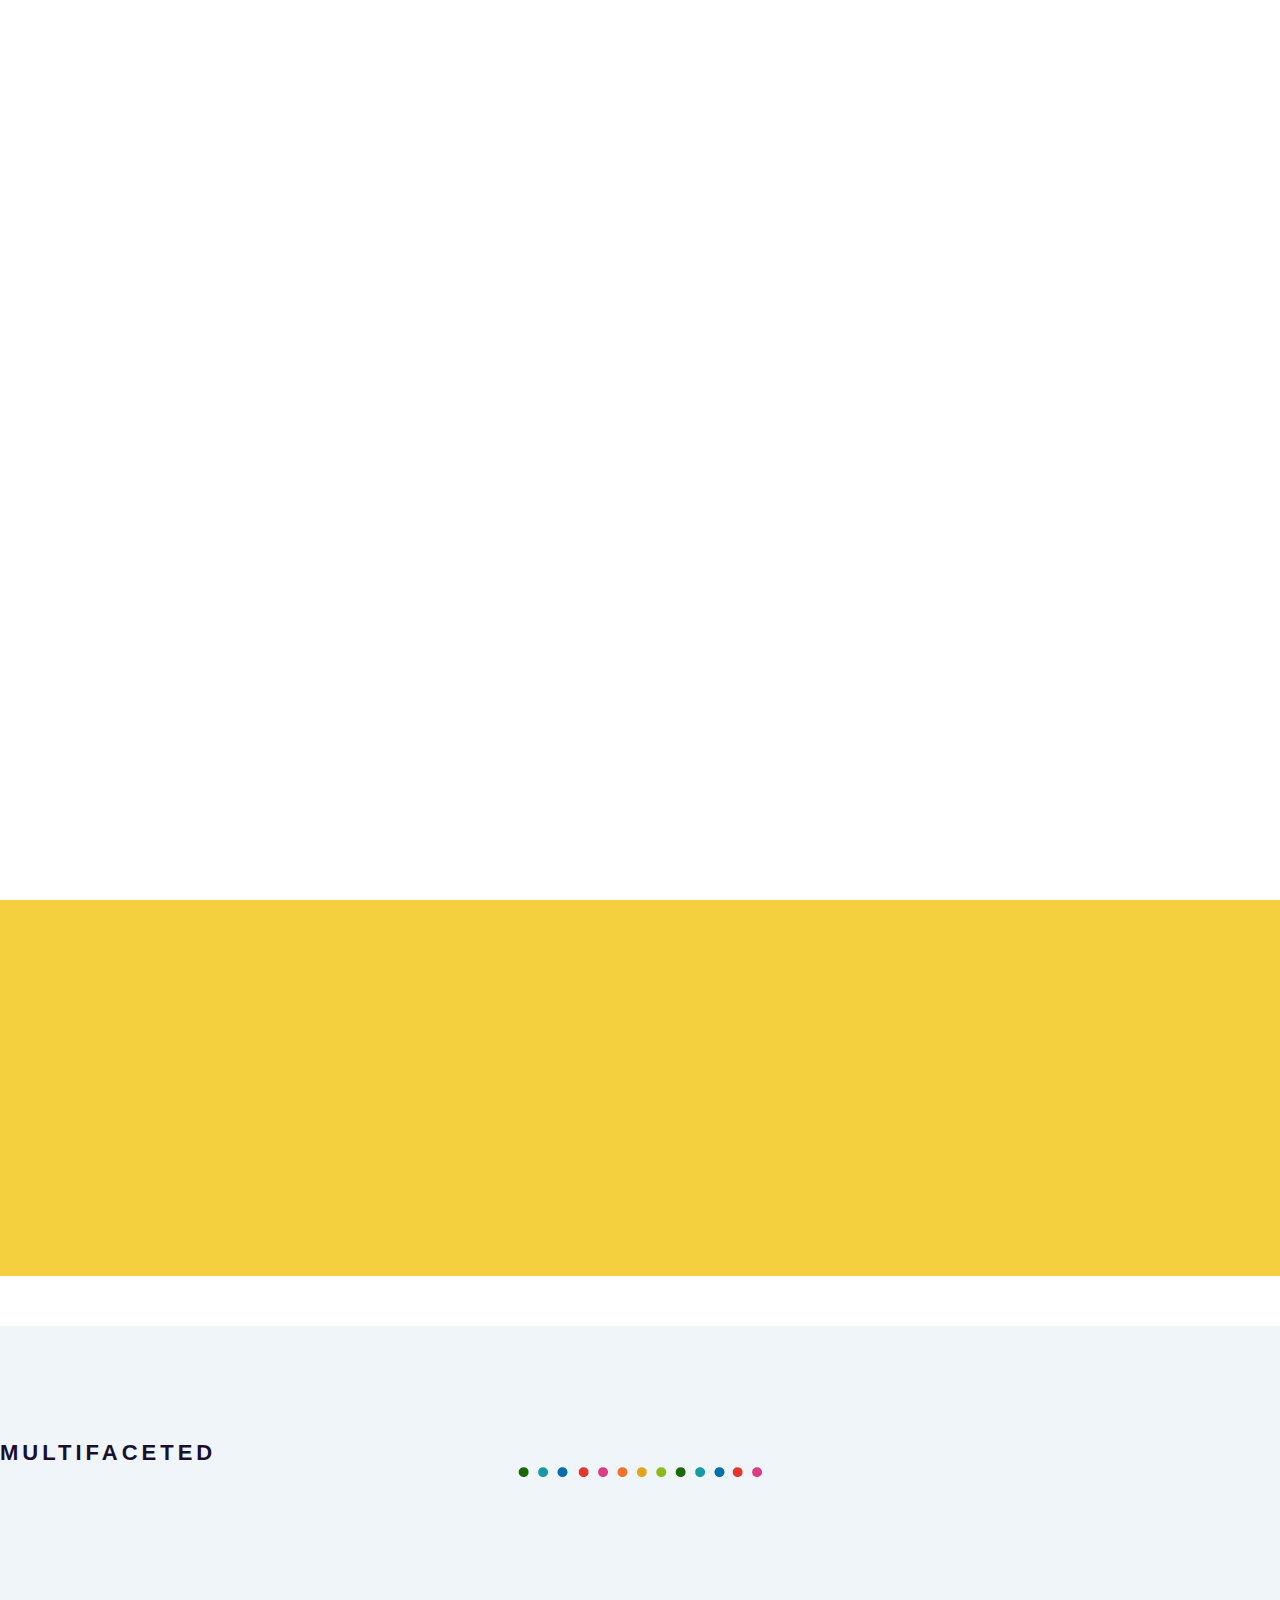
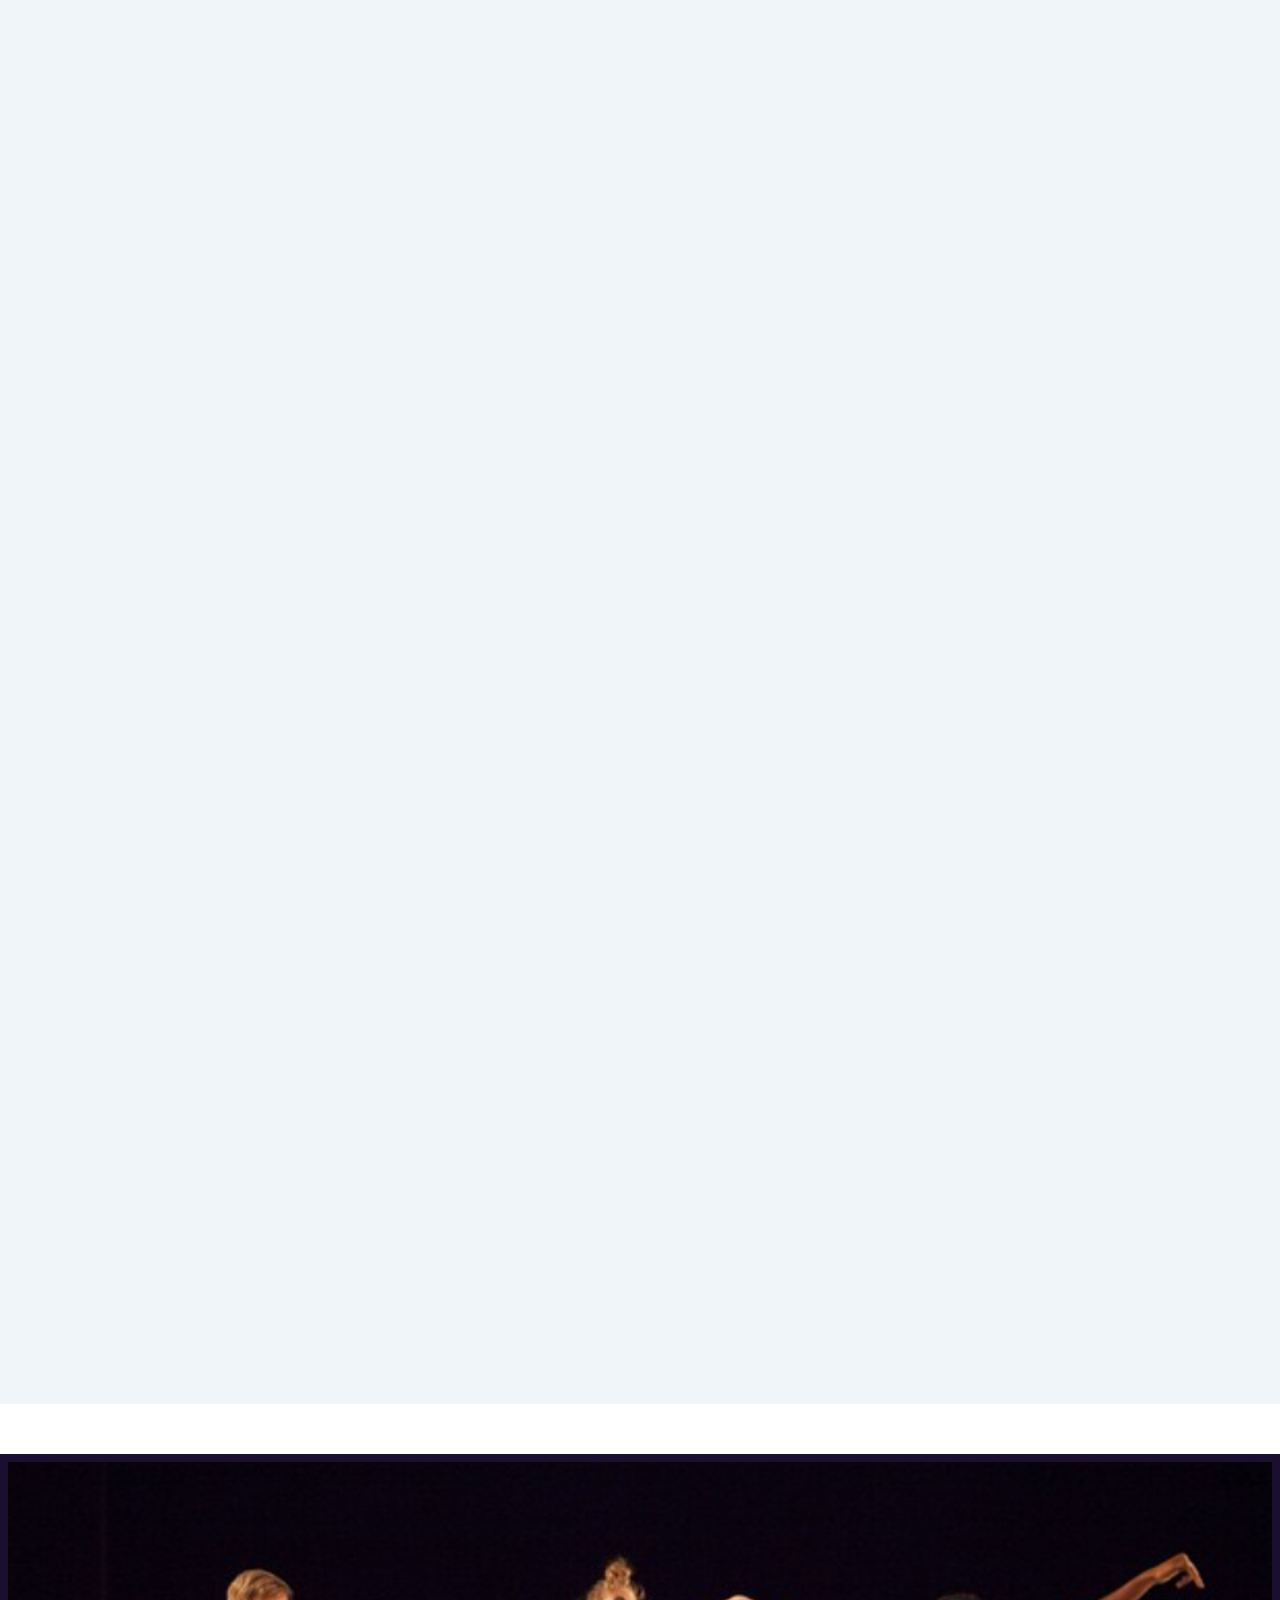
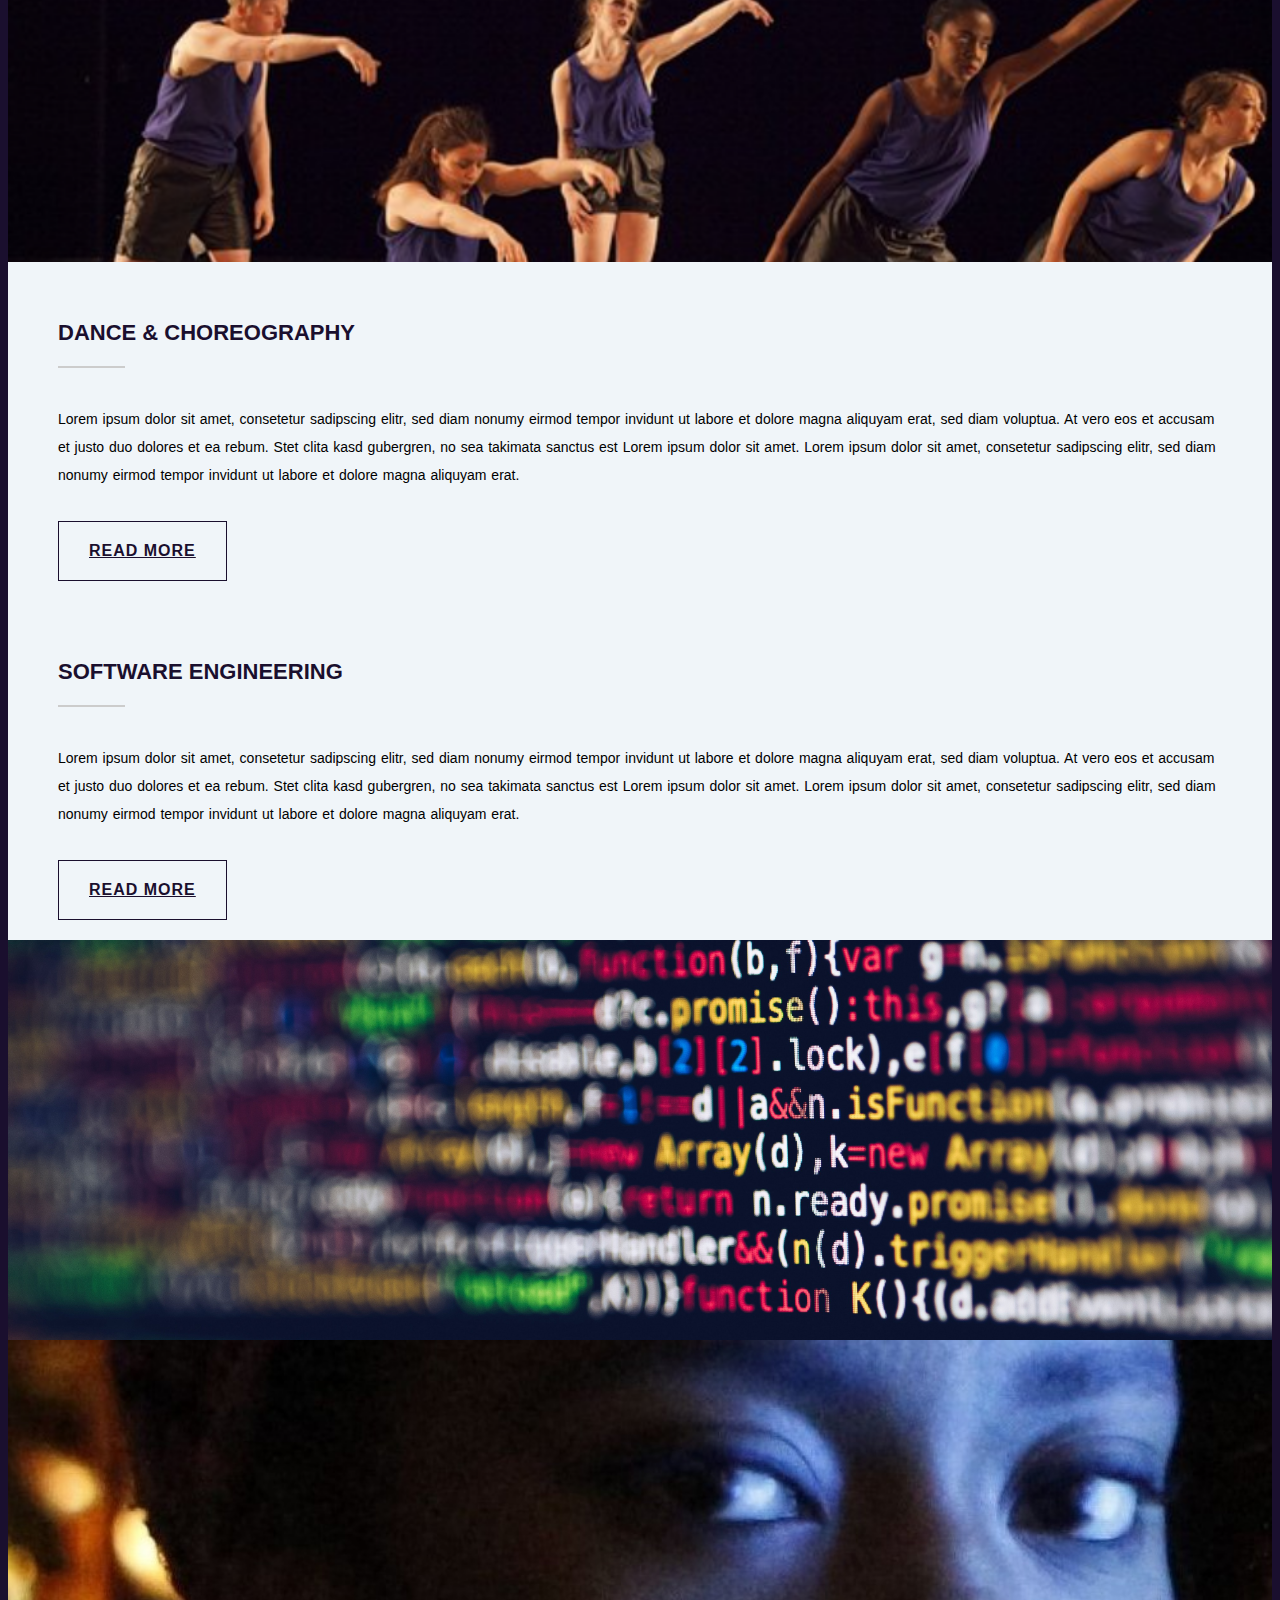
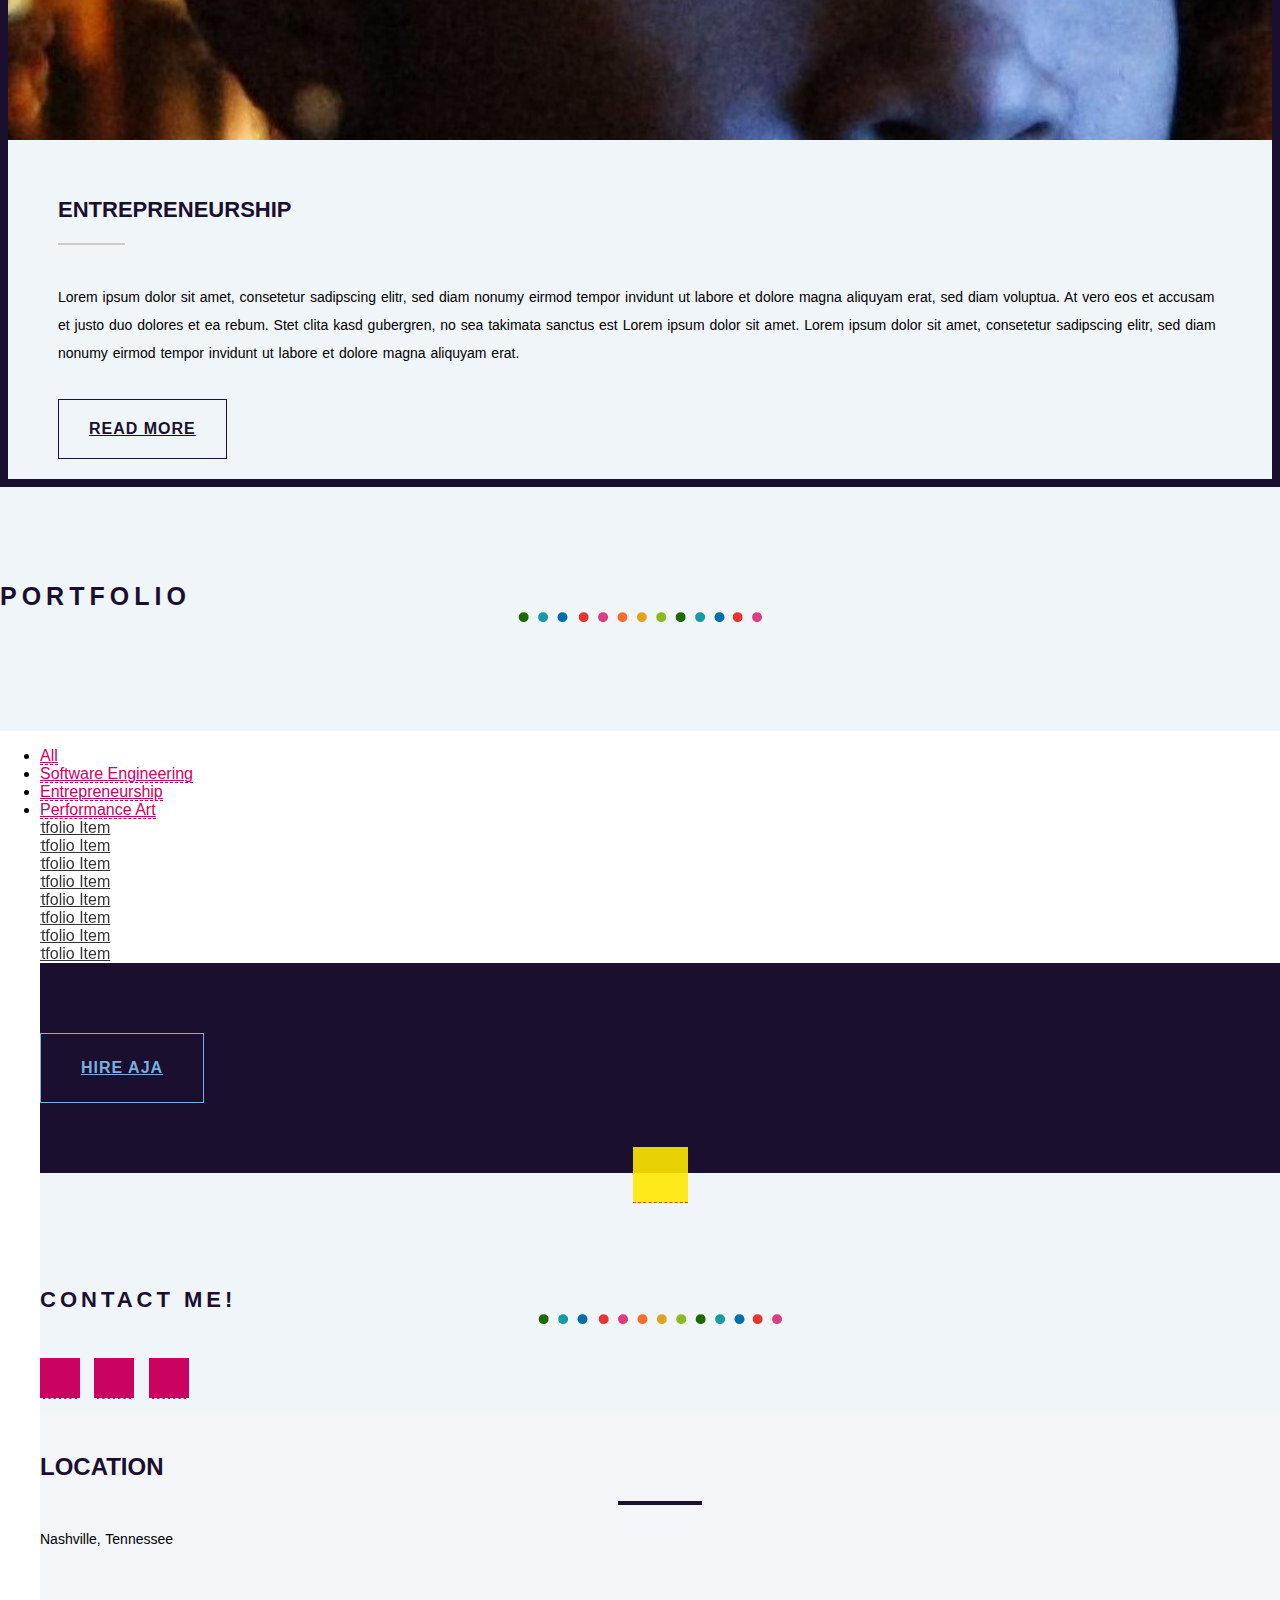
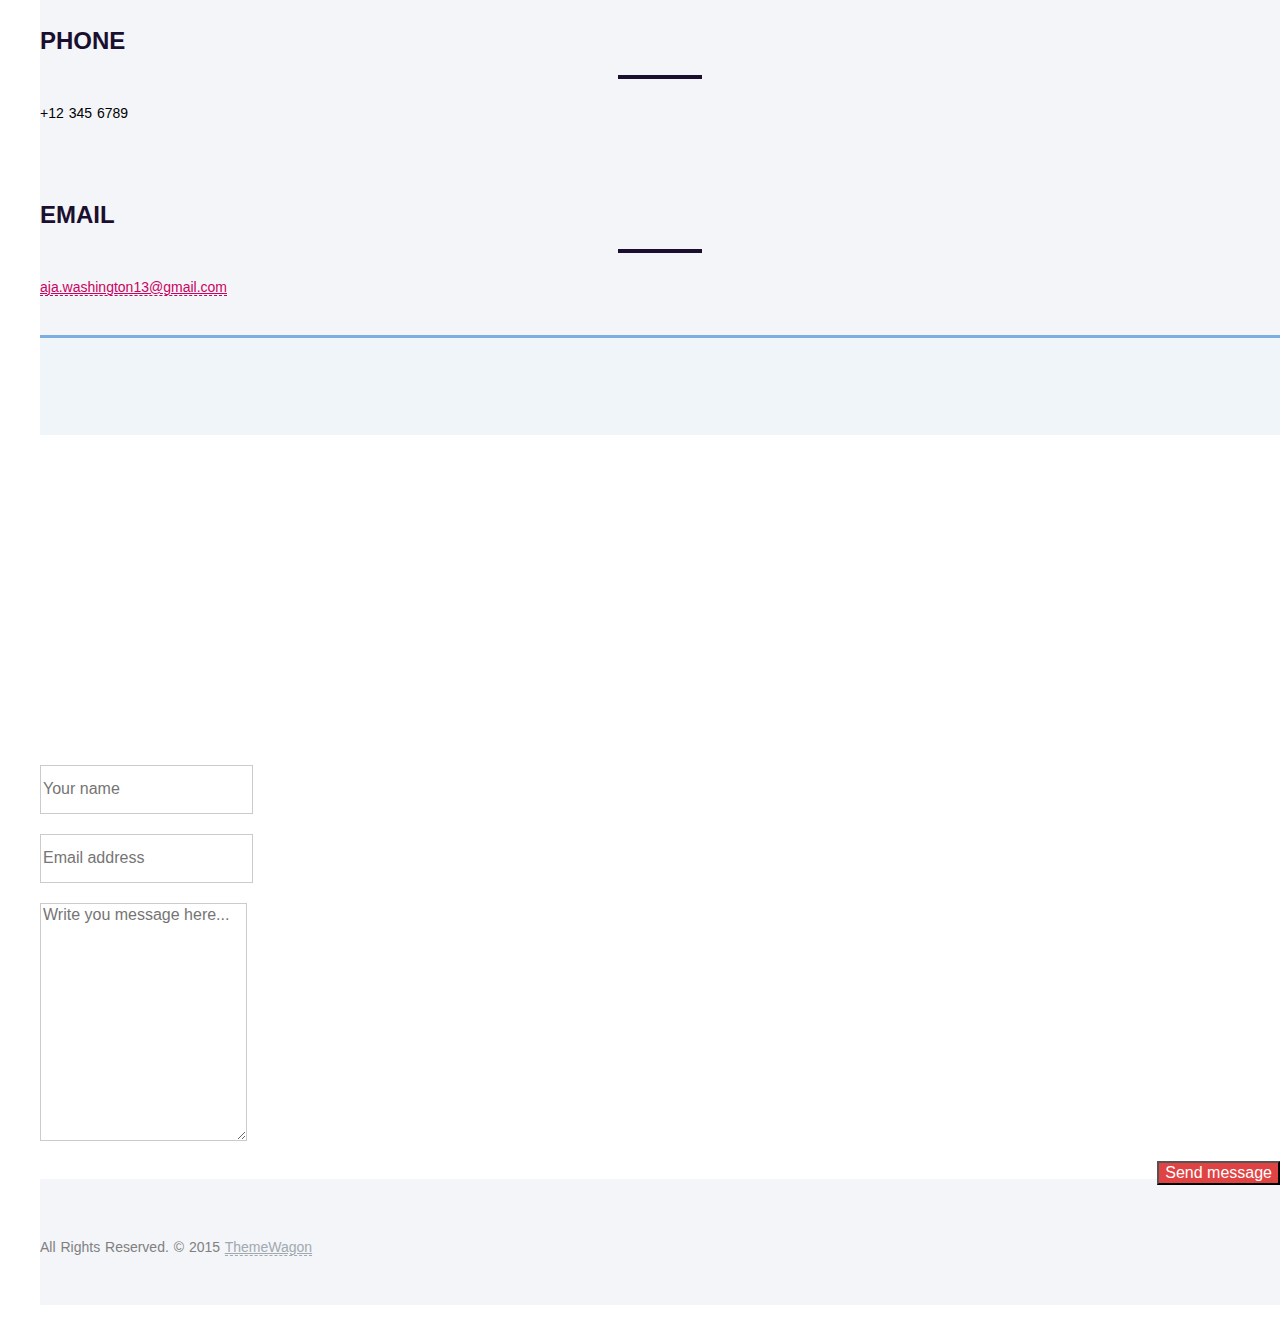
==== commit 161f927b: "adding project filter" ====
--- a/index.html
+++ b/index.html
@@ -4,8 +4,12 @@
     <meta charset="utf-8">
     <meta http-equiv="X-UA-Compatible" content="IE=edge">
     <meta name="viewport" content="width=device-width, initial-scale=1">
+
 	<!-- Website Title -->
     <title>Aja Washington</title>
+
+
+
     <!-- Bootstrap -->
     <link href="assets/bootstrap/css/bootstrap.min.css" rel="stylesheet">
 	<!-- Font-Awesome -->
@@ -28,15 +32,21 @@
     <script src="assets/html5shiv/html5shiv.js"></script>
     <script src="assets/respond/respond.min.js"></script>
     <![endif]-->
+
+
+
+
   </head>
     <body id="top">
 
+
       <!-- ****************************** Preloader ************************** -->
       <div id="preloader"></div>
 
 
+
 	  	<!-- ==========================
-        HEADER SECTION 
+        HEADER/NAV SECTION 
         =========================== -->
         <header id="home">
 		    <!-- creative menu -->
@@ -58,6 +68,11 @@
 			    <button class="menu-button" id="open-button"></button><!-- menu button -->
               </div><!--/row-->
             </div><!--/container-->
+
+
+
+
+
 		  <!-- Header Image -->
           <section class="hero" id="hero">
             <div class="container">
@@ -67,14 +82,17 @@
                   <a id="nav-toggle" class="nav_slide_button" href="index.html#"><span></span></a>
                 </div>
               </div>
+
 			  <!-- HEADER HEADLINE -->
               <div class="row">
                 <div class="col-md-8 col-md-offset-1 inner">
-                  <h1 class="animated fadeInDown"><span style="color:#81B9EE">a</span><span style="color:#1C7C54">ja</span>
+                  <h1 class="animated fadeInDown"><span style="color:#7CAFDF">a</span><span style="color:#1E855A">ja</span>
                   </h1><!-- Title -->
-                  <h3 class="animated fadeInUp delay-02s"><span class="rotate">Artist,Software Engineer,Entrepreneur</span></h3><!-- Text Rotator -->
+                  <h3 class="animated fadeInUp delay-02s"><span class="rotate">Dance Artist,Software Engineer,Entrepreneur</span></h3><!-- Text Rotator -->
                 </div>
               </div>
+
+
 			  <!-- Learn More Button -->
               <div class="row">
                 <div class="col-md-6 col-md-offset-3 text-center">
@@ -98,14 +116,14 @@
 		<!-- ==========================
         ABOUT SECTION  
         =========================== -->
-        <section class="intro text-center section-padding" style="background-color:#F2C618;" id="about">
+        <section class="intro text-center section-padding" style="background-color:#F4CF3E;" id="about">
           <div class="container">
 		    <!-- WELCOME TEXT -->
             <div class="row">
               <div class="col-md-8 col-md-offset-2 wp1">
-                <h1 class="arrow">A little <span>about</span> me</h1><!-- Headline -->
+                <h1 class="arrow"><span style="color: #C9035F;">about</span> me</h1><!-- Headline -->
 				<!-- about / welcome text -->
-                <p>I am enough of an artist to draw freely upon my imagination. The point is that when I see a sunset or a <a href="#">waterfall</a> or something, for a split second it's so great, because for a little bit I'm out of my brain, and it's got nothing to do with me. I'm not trying to figure it out, you know what I mean? And I wonder if I can somehow find a way to maintain that mind stillness.</p>
+                <p> Lorem ipsum dolor sit amet, consetetur sadipscing elitr, sed diam nonumy eirmod tempor invidunt ut labore et dolore magna aliquyam erat, sed diam voluptua. At vero eos et accusam et justo duo dolores et ea rebum. Stet clita kasd gubergren, no sea takimata sanctus est Lorem ipsum dolor sit amet. Lorem ipsum dolor sit amet, consetetur sadipscing elitr, sed diam nonumy eirmod tempor invidunt ut labore et dolore magna aliquyam erat.</p> 
               </div>
             </div>
           </div>
@@ -122,7 +140,7 @@
         <!-- Headline -->
             <div class="row">
               <div class="col-md-12">
-                <h1 class="arrow">Multi-Faceted Individual</h1>
+                <h1 class="arrow"> Multifaceted</h1>
               </div>
             </div>
             <div class="row">
@@ -131,17 +149,17 @@
           <!-- Service Box 1 -->
                   <div class="col-md-4 wp2 item">
                     <div class="icon">
-                      <i><img class="fa dancer" src="img/dancer.png" width="150em" height="150em"></i><!-- Icon -->
+                      <i><img class="fa dancer" src="img/dancer.png" width="200em" height="200em"></i><!-- Icon -->
 
                     </div>
-                    <h2>Performance Artist</h2><!-- Title -->
+                    <h2>Dance Artist</h2><!-- Title -->
                     <p>Lorem ipsum dolor sit amet, consectetur adipiscing elit. Sed a lorem quis neque interdum consequat ut sed sem. Duis quis tempor nunc. Interdum et malesuada fames ac ante ipsum
                     primis in faucibus.</p><!-- Description -->
                   </div>
           <!-- Service Box 2 -->
                   <div class="col-md-4 wp2 item delay-05s">
                     <div class="icon">
-                      <i ><img class="fa dev" src="img/dev.png" width="150em" height="150em"></i><!-- Icon -->
+                      <i ><img class="fa dev" src="img/dev.png" width="225em" height="225em" style="margin-top: 40px"></i><!-- Icon -->
                     </div>
                     <h2>Software Engineer</h2><!-- Title -->
                     <p>Lorem ipsum dolor sit amet, consectetur adipiscing elit. Sed a lorem quis neque interdum consequat ut sed sem. Duis quis tempor nunc. Interdum et malesuada fames ac ante ipsum
@@ -150,7 +168,7 @@
           <!-- Service Box 3 -->
                   <div class="col-md-4 wp2 item delay-1s">
                     <div class="icon">
-                      <i ><img class="fa entre" src="img/entrep.png" width="135em" height="135em"></i><!-- Icon -->
+                      <i ><img class="fa entre" src="img/entrep.png" width="200em" height="200em"></i><!-- Icon -->
                     </div>
                     <h2>Entrepreneur</h2><!-- Title -->
                     <p>Lorem ipsum dolor sit amet, consectetur adipiscing elit. Sed a lorem quis neque interdum consequat ut sed sem. Duis quis tempor nunc. Interdum et malesuada fames ac ante ipsum
@@ -167,14 +185,14 @@
 
 
 
-		<div class="container-fluid">
+    <div class="container-fluid" style="border: 8px solid #1A0F2E;">
 		    <!-- About 1 -->
-			<div class="row color-bg">
+			<div class="row" >
 				<div class="col-md-6 nopadding features-intro-img">
-					<div class="about-image" style="background-image:url(img/about1.png)"></div><!-- about image 1 -->
+					<div class="about-image" style="background-image:url(img/dancescreenshot.png)"></div><!-- about image 1 -->
 				</div>
 				<div class="col-md-6 about-text">
-					<h6>High quality webdesign</h6><!-- headline-->
+					<h6>Dance & Choreography</h6><!-- headline-->
 					<p>Lorem ipsum dolor sit amet, consetetur sadipscing elitr, sed diam nonumy eirmod tempor invidunt ut labore et dolore magna aliquyam erat, sed diam voluptua. At vero eos et accusam et justo duo dolores et ea rebum. Stet clita kasd gubergren, no sea takimata sanctus est Lorem ipsum dolor sit amet. Lorem ipsum dolor sit amet, consetetur sadipscing elitr, sed diam nonumy eirmod tempor invidunt ut labore et dolore magna aliquyam erat.</p><br><!-- About Text 1 -->
 					<a href="index.html#team" class="weight-outline-btn">Read more</a><!-- read more button  -->			
 				</div>
@@ -182,21 +200,23 @@
 			<!-- About 2 -->
 			<div class="row">
 				<div class="col-md-6 about-text">
-					<h6>Professional Photography</h6><!-- Headline -->
+          <h6>Software Engineering</h6><!-- Headline -->
 					<p>Lorem ipsum dolor sit amet, consetetur sadipscing elitr, sed diam nonumy eirmod tempor invidunt ut labore et dolore magna aliquyam erat, sed diam voluptua. At vero eos et accusam et justo duo dolores et ea rebum. Stet clita kasd gubergren, no sea takimata sanctus est Lorem ipsum dolor sit amet. Lorem ipsum dolor sit amet, consetetur sadipscing elitr, sed diam nonumy eirmod tempor invidunt ut labore et dolore magna aliquyam erat.</p><br><!-- About Text 2 -->
 					<a href="index.html#team" class="weight-outline-btn">Read more</a>	<!-- read more button  -->				
 				</div>
 				<div class="col-md-6 nopadding features-intro-img">
-					<div class="about-image" style="background-image:url(img/about2.png)"></div><!-- about image 2 -->
+					<div class="about-image" style="background-image:url(img/software.jpeg)"></div><!-- about image 2 -->
 				</div>
 			</div>
 			<!-- About 3 -->
-			<div class="row color-bg">
+			<div class="row">
 				<div class="col-md-6 nopadding features-intro-img">
-					<div class="about-image" style="background-image:url(img/about3.png)"></div><!-- about image 3 -->
+					<div class="about-image" style="background-image:url(img/agent.jpeg)"></div><!-- about image 3 -->
 				</div>
 				<div class="col-md-6 about-text">
-					<h6>3d modeling and animations</h6><!-- Headline-->
+
+
+					<h6>Entrepreneurship</h6><!-- Headline-->
 					<p>Lorem ipsum dolor sit amet, consetetur sadipscing elitr, sed diam nonumy eirmod tempor invidunt ut labore et dolore magna aliquyam erat, sed diam voluptua. At vero eos et accusam et justo duo dolores et ea rebum. Stet clita kasd gubergren, no sea takimata sanctus est Lorem ipsum dolor sit amet. Lorem ipsum dolor sit amet, consetetur sadipscing elitr, sed diam nonumy eirmod tempor invidunt ut labore et dolore magna aliquyam erat.</p><br><!-- About Text 3 -->
 					<a href="index.html#team" class="weight-outline-btn">Read more</a><!-- read more button  -->					
 				</div>
@@ -212,21 +232,18 @@
 		<!-- ==========================
         PORTFOLIO SECTION
     =========================== -->
-
-    
-    
-    <section class="swag text-center" id="portfolio">
+    <section style="background-color:#F0F5F9" class="swag text-center" id="portfolio">
       <div class="container">
         <!-- Headline -->
         <div class="row">
           <h1 class="arrow">
-                Recent <span>Projects</span>
+               <span>Portfolio</span>
               </h1>
             </div>
           </div>
         </section>
         
-        <!-- <ul class="portfolio-categ filter my-md-5 my-4 p-0">
+        <ul class="portfolio-categ filter my-md-5 my-4 p-0">
           <li class="port-filter all active">
             <a href="#">All</a>
           </li>
@@ -238,15 +255,15 @@
           </li>
           <li class="cat-item-3">
             <a href="#" title="Category 3">Performance Art</a>
-          </li> -->
+          </li>
 
           <div class="container">
           <div class="row row-offset-0">
+            <!-- PORTFOLIO ITEM 1 -->
+            <!-- <iframe src="videos/blacknblue.mp4" width="560" height="315" style="border:none;overflow:hidden" scrolling="no" frameborder="0" allowfullscreen="true" allow="autoplay; clipboard-write; encrypted-media; picture-in-picture; web-share" allowFullScreen="true"></iframe>  
+            <iframe src="videos/buskids.mp4" width="560" height="315" style="border:none;overflow:hidden" scrolling="no" frameborder="0" allowfullscreen="true" allow="autoplay; clipboard-write; encrypted-media; picture-in-picture; web-share" allowFullScreen="true"></iframe>  
+            <iframe src="videos/youlogy.mp4" width="560" height="315" style="border:none;overflow:hidden" scrolling="no" frameborder="0" allowfullscreen="true" allow="autoplay; clipboard-write; encrypted-media; picture-in-picture; web-share" allowFullScreen="true"></iframe>   -->
   				 
-          <!-- PORTFOLIO ITEM 1 -->
-          <iframe src="videos/blacknblue.mp4" width="560" height="315" style="border:none;overflow:hidden" scrolling="no" frameborder="0" allowfullscreen="true" allow="autoplay; clipboard-write; encrypted-media; picture-in-picture; web-share" allowFullScreen="true"></iframe>  
-          <iframe src="videos/buskids.mp4" width="560" height="315" style="border:none;overflow:hidden" scrolling="no" frameborder="0" allowfullscreen="true" allow="autoplay; clipboard-write; encrypted-media; picture-in-picture; web-share" allowFullScreen="true"></iframe>  
-          <iframe src="videos/youlogy.mp4" width="560" height="315" style="border:none;overflow:hidden" scrolling="no" frameborder="0" allowfullscreen="true" allow="autoplay; clipboard-write; encrypted-media; picture-in-picture; web-share" allowFullScreen="true"></iframe>  
 
           
           <div class="col-md-3 col-sm-6">
@@ -343,7 +360,7 @@
           <div class="container">
             <div class="row">
               <div class="col-md-12">
-                <a href="index.html#contact" class="outline-btn">hire aja washington</a>
+                <a href="index.html#contact" class="outline-btn">hire aja</a>
               </div>
             </div>
           </div>
@@ -353,158 +370,7 @@
         =========================== -->
 		
 		
-
-    <!-- ==========================
-        BLOG SECTION 
-        =========================== -->
-    <section class="text-center section-padding" id="blog">
-          <div class="container">
-        <!-- Headline -->
-        <div class="row">
-              <div class="col-md-12">
-                <h1 class="arrow">My <span>little</span> blog</h1>
-              </div>
-            </div><br><br>
-      
-      <!-- Blog Slider -->
-            <div class="row">
-              <div id="blogSlider">
-                <ul class="slides">
-                  <li>
-            <!-- Blog Entry 1 -->
-                    <div class="col-md-4 wp4">
-                      <div class="overlay-effect effects clearfix">
-                        <div class="img">
-                          <img src="img/blog1.jpg" class="grayscale" alt="Blog Item"><!-- Blog Image -->
-                        </div>
-                      </div>
-            <br>
-                      <h2>Creative Minds</h2><!-- Headline -->
-                      <p>Lorem ipsum dolor sit amet, consectetur adipiscing elit. Nunc ultricies nulla non metus pulvinar imperdiet. Praesent non adipiscing libero.</p><!-- Description-->
-                    </div>
-          <!-- Blog Entry 2 -->
-                    <div class="col-md-4 wp4 delay-05s">
-                      <div class="overlay-effect effects clearfix">
-                        <div class="img">
-                          <img src="img/blog2.jpg" class="grayscale" alt="Blog Item"><!-- Blog Image -->
-                        </div>
-                      </div>
-            <br>
-                      <h2>Creative Hearts</h2><!-- Headline -->
-                      <p>Lorem ipsum dolor sit amet, consectetur adipiscing elit. Nunc ultricies nulla non metus pulvinar imperdiet. Praesent non adipiscing libero.</p><!-- Description -->
-                    </div>
-          <!-- Blog Entry 3 -->
-                    <div class="col-md-4 wp4 delay-1s">
-                      <div class="overlay-effect effects clearfix">
-                        <div class="img">
-                          <img src="img/blog3.jpg"  class="grayscale" alt="Blog Item"><!-- Blog Image -->
-                        </div>
-                      </div>
-            <br>
-                      <h2>Creative Ideas</h2><!-- Headline -->
-                      <p>Lorem ipsum dolor sit amet, consectetur adipiscing elit. Nunc ultricies nulla non metus pulvinar imperdiet. Praesent non adipiscing libero.</p><!-- Description-->
-                    </div>
-                  </li>
-                  <li>
-            <!-- Blog Entry 4 -->
-                    <div class="col-md-4 wp4">
-                      <div class="overlay-effect effects clearfix">
-                        <div class="img">
-                          <img src="img/blog1.jpg" class="grayscale" alt="Blog Item"><!-- Blog Image -->
-                        </div>
-                      </div>
-            <br>
-                      <h2>Creative Minds</h2><!-- Headline -->
-                      <p>Lorem ipsum dolor sit amet, consectetur adipiscing elit. Nunc ultricies nulla non metus pulvinar imperdiet. Praesent non adipiscing libero.</p><!-- Description -->
-                    </div>
-          <!-- Blog Entry 5 -->
-                    <div class="col-md-4 wp4 delay-05s">
-                      <div class="overlay-effect effects clearfix">
-                        <div class="img">
-                          <img src="img/blog2.jpg" class="grayscale" alt="Blog Item"><!-- Blog Image -->
-                        </div>
-                      </div>
-            <br>
-                      <h2>Creative Hearts</h2>
-                      <p>Lorem ipsum dolor sit amet, consectetur adipiscing elit. Nunc ultricies nulla non metus pulvinar imperdiet. Praesent non adipiscing libero.</p>
-                    </div>
-          <!-- Blog Entry 6 -->
-                    <div class="col-md-4 wp4 delay-1s">
-                      <div class="overlay-effect effects clearfix">
-                        <div class="img">
-                          <img src="img/blog3.jpg" class="grayscale" alt="Blog Item"><!-- Blog Image -->
-                        </div>
-                      </div>
-            <br>
-                      <h2>Creative Ideas</h2><!-- Headline -->
-                      <p>Lorem ipsum dolor sit amet, consectetur adipiscing elit. Nunc ultricies nulla non metus pulvinar imperdiet. Praesent non adipiscing libero.</p><!-- Description -->
-                    </div>
-                  </li>
-                </ul>
-              </div>
-            </div>
-          </div>
-        </section>
-    <!-- ==========================
-        BLOG SECTION END
-        =========================== -->
-    
-        
-		
-		<!-- ==========================
-        CLIENT SECTION 
-        =========================== -->
-		<div class="container-fluid">
-			<div class="row color-bg">
-				<!-- Left Image -->
-				<div class="col-md-6 nopadding features-intro-img wow fadeInLeft">
-					<div class="about-image" style="background-image:url(img/clients.png)"></div>
-				</div>
-				<!-- Clients / Testimonials -->
-				<div class="col-md-6 nopadding about-text">
-				<h6>What our clients said</h6>
-					<div id="clientSlider">
-					   <ul class="slides">
-					       <li><p>Lorem ipsum dolor sit amet, consetetur sadipscing elitr, sed diam nonumy eirmod tempor invidunt ut labore et dolore magna aliquyam erat, sed diam voluptua. At vero eos et accusam et justo duo dolores et ea rebum. Stet clita kasd gubergren, no sea takimata sanctus est Lorem ipsum dolor sit amet. <br>	<small>- Pete Rock, A New Tomorrow</small></p></li>
-						   <li><p>Lorem ipsum dolor sit amet, consetetur sadipscing elitr, sed diam nonumy eirmod tempor invidunt ut labore et dolore magna aliquyam erat, sed diam voluptua. At vero eos et accusam et justo duo dolores et ea rebum. Stet clita kasd gubergren, no sea takimata sanctus est Lorem ipsum dolor sit amet. <br>	<small>- Michael Snowden, Creativeland CEO</small></p></li>
-						  <li><p>Lorem ipsum dolor sit amet, consetetur sadipscing elitr, sed diam nonumy eirmod tempor invidunt ut labore et dolore magna aliquyam erat, sed diam voluptua. At vero eos et accusam et justo duo dolores et ea rebum. Stet clita kasd gubergren, no sea takimata sanctus est Lorem ipsum dolor sit amet. <br>	<small>- Tom Davis, GreenWonder</small></p>	</li>
-					   </ul>
-					</div>
-				</div>
-			</div>
-		</div>
-		<!-- ==========================
-        CLIENTS SECTION END
-        =========================== -->
-		
-		
-		
-		
-		
-		<!-- ==========================
-        NEWSLETTER SECTION 
-        =========================== -->
-        <section>
-		<div class="container-fluid">
-				<div class="row color-bg">
-				    <div class="col-md-6 nopadding subscribe text-center">
-					 <h1><i class="fa fa-paper-plane"></i><span>Subscribe our Newsletter</span></h1><!-- Heading -->
-                     <form action="index.html#">
-                       <input type="text" name="" value="" placeholder="" required><!-- E-Mail -->
-                       <input type="submit" name="" value="Send"><!-- Submit Button -->
-                    </form>   
-					</div>
-					<div class="col-md-6 nopadding features-intro-img">
-						 <div class="about-image" style="background-image:url(img/newsletter.png)"></div><!-- Right Image -->
-					</div>
-				</div>
-			</div>
-        </section>
-		<!-- ==========================
-        NEWSLETTER SECTION END
-        =========================== -->
-
-		
+		    
 		
 		<!-- ==========================
         CONTACT SECTION
@@ -518,7 +384,7 @@
         <!-- Headline -->
         <div class="row">
           <div class="col-md-12">
-            <h1 class="arrow">Talk <span>to</span>  me!</h1>
+            <h1 class="arrow"><span>Contact</span>  me!</h1>
           </div>
         </div>
         <div class="row contact-details">
@@ -526,9 +392,9 @@
           <div class="row">
             <div class="col-md-12">
               <ul class="social-buttons">
-                <li><a href="index.html#" class="social-btn"><i class="fa fa-twitter"></i></a></li><!-- twitter -->
-        <li><a href="index.html#" class="social-btn"><i class="fa fa-linkedin"></i></a></li><!-- linkedIn -->
-        <li><a href="index.html#" class="social-btn"><i class="fa fa-github"></i></a></li><!-- github -->
+                <li><a href="https://twitter.com/JubyGem" class="social-btn"><i class="fa fa-twitter"></i></a></li><!-- twitter -->
+                <li><a href="https://www.linkedin.com/in/ajawashington/" class="social-btn"><i class="fa fa-linkedin"></i></a></li><!-- linkedIn -->
+                <li><a href="https://github.com/ajawashington" class="social-btn"><i class="fa fa-github"></i></a></li><!-- github -->
               </ul>
             </div>
           </div>
@@ -563,7 +429,7 @@
 			  </div>
 			  <!-- Contact Form -->
 			  <div class="col-md-6 contact">
-			     <form role="form">
+			     <form role="form"> 
 				            <!-- Name -->
                             <div class="row">
                                 <div class="col-md-6">
@@ -583,7 +449,7 @@
                             <div class="form-group">
                                 <textarea class="form-control" placeholder="Write you message here..." style="height:232px;"></textarea>
                             </div>
-							<!-- Subtmit Button -->
+							<!-- Submit Button -->
                             <button type="submit" class="btn btn-send">
                                 Send message
                             </button>
@@ -681,4 +547,7 @@
     </script>
 	
     </body>
-</html>+</html>
+
+
+
--- a/css/style.css
+++ b/css/style.css
@@ -0,0 +1,1245 @@
+/*========================================================================*/
+
+
+
+/* ///////////////////////////////////////////////////////////////////// 
+// 03 - Preloader
+/////////////////////////////////////////////////////////////////////*/
+
+#preloader {
+    position:fixed;
+    left:0;
+    top:0;
+    z-index:99999999999;
+    width:100%;
+    height:100%;
+    overflow:visible;
+    background: #fff url('../img/preloader.gif') no-repeat center center;
+}
+
+
+
+
+
+/* ==========================================================================
+	Global Styles
+========================================================================== */
+a {
+	color: #C9035F;
+	-webkit-transition:all 0.5s;
+	-moz-transition:all 0.5s;
+	-o-transition:all 0.5s;
+	transition:all 0.5s;
+	border-bottom: 1px dashed;
+	outline:none!important;
+}
+a:hover,a:focus,a:active {
+	color:#0D0D0D;
+	text-decoration:none;
+	outline:none!important;
+}
+p {
+	word-spacing:1px;
+	line-height:25px;
+	font-size:14px;
+}
+h2 {
+	font-size:20px;
+	color:#1A0F2E!important;
+	text-transform:uppercase;
+	font-weight:bold;
+}
+h2::after {
+	content:" ";
+	border:solid 2px #1A0F2E;
+	display:block;
+	width:80px;
+	margin:20px auto;
+}
+h6 {
+	font-size:20px;
+	color:#1A0F2E;
+	text-transform:uppercase;
+	font-weight:bold;
+}
+h6::after {
+	content:" ";
+	border:solid 1px #CCCCCC;
+	display:block;
+	width:65px;
+	margin-top: 20px;
+}
+/* ==========================================================================HTML5 display definitions========================================================================== */
+article,aside,details,figcaption,figure,footer,header,hgroup,nav,section,summary {
+	display:block;
+}
+audio,canvas,video {
+	display:inline-block;
+	*display:inline;
+	*zoom: 1;
+}
+* Remove excess height in iOS 5 devices. */
+audio:not([controls]) {
+	display:none;
+	height:0;
+}
+[hidden] {
+	display: none;
+}
+/* ==========================================================================Base========================================================================== */
+html {
+	font-size:100%;
+	-webkit-text-size-adjust:100%;
+	-ms-text-size-adjust:100%;
+}
+html,html a {
+	-webkit-font-smoothing:antialiased;
+	text-shadow:1px 1px 1px rgba(0,0,0,0.004);
+}
+html,button,input,select,textarea {
+	font-family:'Varela Round',sans-serif;
+}
+body {
+	margin:0;
+	font-family: 'Open Sans',sans-serif;
+}
+/* ==========================================================================Links========================================================================== */
+a:focus {
+	outline:thin dotted;
+}
+a:active,a:hover {
+	outline: 0;
+}
+/* ==========================================================================Typography========================================================================== */
+@import url(http://fonts.googleapis.com/css?family=Open+Sans:300,400);
+h1 {
+	font-size:2em;
+	margin:0.67em 0;
+	color:#353535;
+}
+h2 {
+	font-size:1.5em;
+	margin:0.83em 0;
+}
+h3 {
+	font-size:1.17em;
+	margin:1em 0;
+}
+h4 {
+	font-size:1em;
+	margin:1.33em 0;
+}
+h5 {
+	font-size:0.83em;
+	margin:1.67em 0;
+}
+h6 {
+	font-size: 22px;
+	margin:1.7em 0;
+}
+abbr[title] {
+	border-bottom:1px dotted;
+}
+b,strong {
+	font-weight:bold;
+}
+blockquote {
+	margin:0em 55px;
+	border-left:4px solid #CCCCCC;
+}
+dfn {
+	font-style:italic;
+}
+mark {
+	background:#ff0;
+	color:#000;
+}
+p,pre {
+	margin:1em 0;
+}
+code,kbd,pre,samp {
+	font-family:monospace,serif;
+	_font-family:'courier new',monospace;
+	font-size:1em;
+}
+pre {
+	white-space:pre;
+	white-space:pre-wrap;
+	word-wrap:break-word;
+}
+q {
+	quotes:none;
+}
+q:before,q:after {
+	content:'';
+	content:none;
+}
+small {
+	font-size:75%;
+}
+sub,sup {
+	font-size:75%;
+	line-height:0;
+	position:relative;
+	vertical-align:baseline;
+}
+sup {
+	top:-0.5em;
+}
+sub {
+	bottom:-0.25em;
+}
+p {
+	font-size: 14px;
+	font-weight:100;
+	line-height: 28px!important;
+}
+/* ==========================================================================Lists========================================================================== */
+dl,menu,ol,ul {
+	margin:1em 0;
+}
+dd {
+	margin:0 0 0 40px;
+}
+menu,ol,ul {
+	padding:0 0 0 40px;
+}
+nav ul,nav ol {
+	list-style:none;
+	list-style-image: none;
+}
+/* ==========================================================================Embedded content========================================================================== */
+img {
+	border:0;
+	-ms-interpolation-mode:bicubic;
+}
+svg:not(:root) {
+	overflow: hidden;
+}
+/* ==========================================================================Figures========================================================================== */
+figure {
+	margin: 0;
+}
+/* ==========================================================================Forms========================================================================== */
+form {
+	margin:0;
+}
+fieldset {
+	border:1px solid #c0c0c0;
+	margin:0 2px;
+	padding:0.35em 0.625em 0.75em;
+}
+legend {
+	border:0;
+	padding:0;
+	white-space:normal;
+	*margin-left:-7px;
+}
+button,input,select,textarea {
+	font-size:100%;
+	/margin:0;
+	vertical-align:baseline;
+	*vertical-align:middle;
+}
+button,input {
+	line-height:normal;
+}
+button,html input[type="button"],input[type="reset"],input[type="submit"] {
+	-webkit-appearance:button;
+	cursor:pointer;
+	*overflow:visible;
+}
+button[disabled],input[disabled] {
+	cursor:default;
+}
+input[type="checkbox"],input[type="radio"] {
+	box-sizing:border-box;
+	padding:0;
+	*height:13px;
+	*width:13px;
+}
+input[type="search"] {
+	-webkit-appearance:textfield;
+	-moz-box-sizing:content-box;
+	-webkit-box-sizing:content-box;
+	box-sizing:content-box;
+}
+input[type="search"]::-webkit-search-cancel-button,input[type="search"]::-webkit-search-decoration {
+	-webkit-appearance:none;
+}
+button::-moz-focus-inner,input::-moz-focus-inner {
+	border:0;
+	padding:0;
+}
+textarea {
+	overflow:auto;
+	vertical-align: top;
+}
+/* ==========================================================================Tables========================================================================== */
+table {
+	border-collapse:collapse;
+	border-spacing: 0;
+}
+/* ==========================================================================Section Styles========================================================================== */
+.section-padding {
+	padding:100px 0 100px;
+	background-color:#F0F5F9;
+	margin-bottom: 50px;
+}
+.dark-bg {
+	background:#f3f5f8;
+}
+.light-bg {
+	background-color:#fff;
+}
+.dark-box {
+	background: #F3F5F8;
+	-webkit-box-shadow: 0px 3px 0px 0px #7CAFDF;
+	-moz-box-shadow: 0px 3px 0px 0px #7CAFDF;
+	box-shadow: 0px 3px 0px 0px #7CAFDF;
+	padding:20px 0;
+}
+.dark-box:hover,.dark-box:focus {
+	-webkit-box-shadow: 0px 3px 0px 0px #F4CF3E;
+	-moz-box-shadow: 0px 3px 0px 0px #F4CF3E;
+	box-shadow: 0px 3px 0px 0px #F4CF3E;
+}
+.box-hover {
+	transition:all 500ms ease-in-out;
+	-webkit-transition:all 500ms ease-in-out;
+	-moz-transition:all 500ms ease-in-out;
+	-o-transition:all 500ms ease-in-out;
+}
+.box-hover:hover,.box-hover:focus {
+	transform:translate(0,-15px);
+	-webkit-transform:translate(0,-15px);
+	-ms-transform:translate(0,-15px);
+}
+.wrapper {
+	height:650px;
+}
+.nopadding {
+	padding:0;
+}
+.inner {
+	padding-top: 138px;
+}
+/* ==========================================================================Navigation========================================================================== */
+.menu-wrap a {
+	color:#555d7c;
+	outline:none!important;
+}
+.menu-wrap a:hover,.menu-wrap a:focus {
+	color: #E04343;
+}
+.content-wrap {
+	overflow-y:scroll;
+	-webkit-overflow-scrolling:touch;
+	-webkit-transition:-webkit-transform 0.4s;
+	transition:transform 0.4s;
+	-webkit-transition-timing-function:cubic-bezier(0.7,0,0.3,1);
+	transition-timing-function:cubic-bezier(0.7,0,0.3,1);
+}
+.content {
+	position:relative;
+	background:#b4bad2;
+	padding-bottom: 12em;
+}
+/* Common styles for menu button and menu-wrap */
+.menu-button,.menu-wrap {
+	position:fixed;
+	width:2.5em;
+	height:2.25em;
+	font-size:1.5em;
+	-webkit-transform:translate3d(1.5em,1.5em,0);
+	transform: translate3d(1.5em,1.5em,0);
+}
+/* Menu Button */
+.menu-button {
+	z-index:1000;
+	margin:0;
+	padding:0;
+	border:none;
+	text-indent:2.5em;
+	color:transparent;
+	background:transparent;
+}
+.menu-button::before {
+	position:absolute;
+	top:0.5em;
+	right:0.5em;
+	bottom:0.5em;
+	left:0.5em;
+	background: linear-gradient(#C9035F 20%,rgba(0, 0, 0, 0) 20%,rgba(0, 0, 0, 0) 40%,#C9035F 40%,#C9035F 60%,rgba(0, 0, 0, 0) 60%,rgba(0, 0, 0, 0) 80%,#C9035F 80%);
+	content:'';
+}
+.menu-button:hover {
+	opacity: 0.6;
+}
+/* Menu */
+.menu-wrap {
+	z-index:999;
+	background: rgba(255, 255, 255, 1);
+	-webkit-transition:width 0.4s,height 0.4s,-webkit-transform 0.4s;
+	transition:width 0.4s,height 0.4s,transform 0.4s;
+	-webkit-transition-timing-function:cubic-bezier(0.7,0,0.3,1);
+	transition-timing-function:cubic-bezier(0.7,0,0.3,1);
+}
+.menu {
+	height:100%;
+	overflow:hidden;
+	font-size:0.75em;
+}
+.icon-list {
+	float:right;
+	padding:2.5em 2em 0 6em;
+}
+.icon-list a {
+	opacity:0;
+	display:inline-block;
+	padding:0 0.2em;
+	margin:0 15px;
+	text-align:center;
+	font-size:1.2em;
+	color: #353535;
+}
+.icon-list a span {
+	display:block;
+	text-transform:uppercase;
+	letter-spacing:1px;
+	font-size:0.5em;
+	font-weight:700;
+	padding-top: 0.5em;
+}
+/* Shown menu */
+.show-menu .content-wrap {
+	-webkit-transition-delay:0s;
+	transition-delay:0s;
+	-webkit-transform:translate3d(0,125px,0);
+	transform:translate3d(0,125px,0);
+}
+.show-menu .menu-wrap {
+	width:100%;
+	height:125px;
+	-webkit-transform:translate3d(0,0,0);
+	transform:translate3d(0,0,0);
+	-webkit-transition-delay:0s;
+	transition-delay:0s;
+	border-bottom: 1px solid #E04343;
+}
+.show-menu .icon-list a {
+	opacity:1;
+	-webkit-transition:opacity 0.4s 0.4s;
+	transition:opacity 0.4s 0.4s;
+}
+.show-menu .icon-list a:nth-child(2) {
+	-webkit-transition-delay:0.42s;
+	transition-delay:0.42s;
+}
+.show-menu .icon-list a:nth-child(3) {
+	-webkit-transition-delay:0.44s;
+	transition-delay:0.44s;
+}
+.show-menu .icon-list a:nth-child(4) {
+	-webkit-transition-delay:0.46s;
+	transition-delay:0.46s;
+}
+.show-menu .icon-list a:nth-child(5) {
+	-webkit-transition-delay:0.48s;
+	transition-delay:0.48s;
+}
+.show-menu .icon-list a:nth-child(6) {
+	-webkit-transition-delay:0.5s;
+	transition-delay: 0.5s;
+}
+/* ==========================================================================Hero========================================================================== */
+.hero {
+	background: url('../img/selfie.png') right bottom no-repeat;
+	background-size: contain;
+	padding:110px 0 100px 0;
+	height:auto;
+	background-color: #1A0F2E;
+}
+.hero h1 {
+	font-size: 120px;
+	letter-spacing: -8px;
+	margin: 0;
+	font-weight: 600;
+	line-height: 95px;
+	/* text-transform: uppercase; */
+}
+.hero h1 span {
+	color:#C9035F;
+	/* display:inline-block; */
+}
+.hero h3 {
+	font-size: 20px;
+	margin:0;
+	padding:0;
+	opacity:0.5;
+	color: #C9035F;
+	letter-spacing: 18px;
+	line-height: 80px;
+	text-transform: uppercase;
+}
+.p {
+	letter-spacing:1px;
+	color:#DADBE7;
+	font-size: 15px;
+}
+/* Boucing Arrow Animation */
+@keyframes arrowbounce {
+	from {
+		-webkit-transform:translateY(0);
+		-moz-transform:translateY(0);
+		transform:translateY(0);
+	}
+	to {
+		-webkit-transform:translateY(-20px);
+		-moz-transform:translateY(-20px);
+		transform:translateY(-20px);
+	}
+}
+@-moz-keyframes arrowbounce {
+	/* Firefox */ from {
+		-webkit-transform:translateY(0);
+		-moz-transform:translateY(0);
+		transform:translateY(0);
+	}
+	to {
+		-webkit-transform:translateY(-20px);
+		-moz-transform:translateY(-20px);
+		transform:translateY(-20px);
+	}
+}
+@-webkit-keyframes arrowbounce {
+	/* Safari and Chrome */ from {
+		-webkit-transform:translateY(0);
+		-moz-transform:translateY(0);
+		transform:translateY(0);
+	}
+	to {
+		-webkit-transform:translateY(-20px);
+		-moz-transform:translateY(-20px);
+		transform:translateY(-20px);
+	}
+}
+@-o-keyframes arrowbounce {
+	/* Opera */ from {
+		-webkit-transform:translateY(0);
+		-moz-transform:translateY(0);
+		transform:translateY(0);
+	}
+	to {
+		-webkit-transform:translateY(-20px);
+		-moz-transform:translateY(-20px);
+		transform:translateY(-20px);
+	}
+}
+.scrollto {
+	padding: 150px 0px 0px 0px;
+	display:block;
+	color:#FFF;
+	text-decoration:none;
+	width:200px;
+	margin:0 auto;
+	border-bottom: none;
+}
+.scrollto--arrow {
+	padding:10px;
+}
+.scrollto--arrow img {
+	animation:arrowbounce 1s alternate infinite;
+	-moz-animation:arrowbounce 1s alternate infinite;
+	/* Firefox */-webkit-animation:arrowbounce 1s alternate infinite;
+	/* Safari and Chrome */-o-animation: arrowbounce 1s alternate infinite;
+	/* Opera */
+}
+/* ==========================================================================Intro========================================================================== */
+.intro p {
+	margin:50px 0 0;
+}
+h1.arrow {
+	font-size: 22px;
+	text-transform:uppercase;
+	color:#1A0F2E;
+	letter-spacing: 4px;
+	background:url('../img/h1-bg.png') no-repeat center bottom;
+	padding-bottom:30px;
+	font-weight: bold;
+}
+h1.arrow span {
+    color: #1A0F2E;
+}
+/* ==========================================================================About========================================================================== */
+.about-image {
+	height:400px;
+	position: center;
+	-webkit-background-size:cover;
+	-moz-background-size:cover;
+	-o-background-size:cover;
+	background-size:cover;
+}
+.color-bg {
+	background: #E04343;
+}
+
+.color-bg a {
+    color: #FFE800;
+}
+.color-bg h6, .color-bg p {
+    color:#F0F5F9;
+}
+.color-bg h6::after{
+	border-color: #fff;
+}
+.color-bg .weight-outline-btn {
+    color: white;
+    border-color: white;
+}
+.color-bg .weight-outline-btn:hover {
+  background: #FFF;
+  color: #E04343;
+  border-color: rgba(0, 0, 0, 0);
+}
+.about-text {
+	padding:20px 50px 20px 50px;
+	background-color: #F0F5F9;
+
+
+}
+.about-text h1 {
+	text-transform:uppercase;
+	font-size:24px;
+	color: #fff;
+}
+.color-bg h1.arrow span {
+    color: #FFE800;
+}
+.color-bg h1.arrow {
+    color: #FFF;
+}
+/* ==========================================================================Services========================================================================== */
+.services {
+	margin-top:20px;
+	margin-bottom:40px;
+}
+.services .icon {
+	position: relative;;
+	width:300px;
+	height:300px;
+	margin:auto;
+	text-align:center;
+	line-height:180px;
+	font-size:56px;
+	color:#fff;
+	border-radius:50%;
+	box-shadow:0 0 0 0 rgba(0,0,0,0.0);
+	margin-bottom:40px;
+	-webkit-transition:all .3s ease-out;
+	transition:all .3s ease-out;
+	color: #C9035F;
+}
+.services .item:hover .icon {
+	background: #7CAFDF;
+}
+.services .item [class*=fa] {
+	-webkit-transition:all .3s ease-out;
+	transition:all .3s ease-out;
+	margin-top:50px;
+	margin-bottom:40px;
+}
+
+.services .item:hover [class*=fa] {
+	-webkit-transform:scale(1.2);
+	transform:scale(1.2);
+	-webkit-transition:all .3s ease-out;
+	transition:all .3s ease-out;
+	color:#fff;
+}
+.features-wrapper {
+	margin:70px 0 0;
+}
+i.respons {
+	position:relative;
+	width:35px;
+	height:35px;
+	margin:0 auto;
+	line-height:35px;
+	text-align:center;
+	font-size:15px;
+	color:#fff;
+	border-radius:50%;
+	-webkit-transition:all .3s ease-out;
+	transition:all .3s ease-out;
+	border:1px solid #CCCCCC;
+	color: #CCCCCC;
+}
+/* ==========================================================================iPhone Section========================================================================== */
+.iphone {
+	width:50%;
+	background:#f3f5f8;
+	float:left;
+	height:100%;
+	box-shadow:inset -15px -11px 40px -6px rgba(0,0,0,0.1);
+	-moz-box-shadow:inset -15px -11px 40px -6px rgba(0,0,0,0.1);
+	-webkit-box-shadow:inset -15px -11px 40px -6px rgba(0,0,0,0.1);
+	z-index:1;
+}
+.fluid-white {
+	width:50%;
+	background:#fff;
+	float:right;
+	height:100%;
+	z-index:2;
+}
+.responsive-services {
+	position: relative;
+}
+/* ==========================================================================Portfolio========================================================================== */
+.swag {
+	padding:75px 0;
+}
+.swag h1 {
+	text-transform:uppercase;
+	letter-spacing:5px;
+}
+.swag h1 span {
+	display:block;
+	font-size:25px;
+	margin-top:20px;
+}
+.down-arrow-btn {
+	width:auto;
+	height:40px;
+	background:rgba(0,0,0,0.6);
+	display:inline-block;
+	margin:15px 5px 15px 5px;
+	color:#fff;
+	font-size:16px;
+	line-height:40px;
+	padding:0px 10px;
+	text-align:center;
+}
+.down-arrow-btn:hover,.down-arrow-btn:focus {
+	color:#fff;
+	background:rgba(0,0,0,1);
+}
+.portfolio img {
+	height:300px;
+	width:100%;
+}
+img.grayscale {
+	filter:url("data:image/svg+xml;utf8,<svg xmlns=\'http://www.w3.org/2000/svg\'><filter id=\'grayscale\'><feColorMatrix type=\'matrix\' values=\'0.3333 0.3333 0.3333 0 0 0.3333 0.3333 0.3333 0 0 0.3333 0.3333 0.3333 0 0 0 0 0 1 0\'/></filter></svg>#grayscale");
+	/* Firefox 3.5+,IE10 */ filter:gray;
+	/* IE6-9 */ -webkit-filter:grayscale(100%);
+	/* Chrome 19+& Safari 6+*/ -webkit-transition:all .6s ease;
+	/* Fade to color for Chrome and Safari */ -webkit-backface-visibility:hidden;
+	/* Fix for transition flickering */
+}
+img.grayscale:hover {
+	filter:none;
+	-webkit-filter:grayscale(0%);
+}
+.row-offset-0 {
+	margin-left:0;
+	margin-right:0;
+}
+.row-offset-0>* {
+	padding-left:0;
+	padding-right:0;
+}
+.effects {
+	padding-left:15px;
+}
+.effects .img {
+	position:relative;
+	position:relative;
+	z-index:1;
+	overflow:hidden;
+}
+.effects .img:nth-child(n) {
+	margin-right:5px;
+}
+.effects .img:first-child {
+	margin-left:-15px;
+}
+.effects .img:last-child {
+	margin-right:0;
+}
+.effects .img img {
+	display:block;
+	margin:0;
+	padding:0;
+	height:auto;
+}
+.overlay {
+	display:block;
+	position:absolute;
+	z-index:20;
+	filter:none!important;
+	-webkit-filter:grayscale(0%);
+	overflow:hidden;
+	transition:all 0.5s;
+	-webkit-transition:all 0.5s;
+	-moz-transition:all 0.5s;
+	-o-transition:all 0.5s;
+}
+.overlay-effect .img i {
+	font-size:30px;
+}
+.overlay-effect .overlay {
+	bottom:0;
+	left:0;
+	right:0;
+	width:100%;
+	height:100%;
+	opacity:0;
+}
+.overlay-effect .overlay a.expand {
+	left:0;
+	right:0;
+	bottom:47%;
+	margin:0 auto -30px auto;
+}
+.overlay-effect .img.hover .overlay {
+	height:100%;
+	opacity:1;
+}
+.img img {
+	width:-webkit-calc(100%+40px) !important;
+	width:calc(100%+40px) !important;
+	-webkit-transition:opacity 0.35s,-webkit-transform 0.35s;
+	transition:opacity 0.35s,transform 0.35s;
+	-moz-transition:opacity 0.35s,-moz-transform 0.35s;
+	-o-transition:opacity 0.35s,-o-transform 0.35s;
+	-webkit-transform:translate3d(-40px,0,0);
+	transform:translate3d(-40px,0,0);
+	-ms-transform:translate3d(-40px,0,0);
+}
+.img:hover img {
+	-webkit-transform:translate3d(0,0,0);
+	transform:translate3d(0,0,0);
+	-ms-transform:translate3d(-40px,0,0);
+}
+.hype {
+	position:absolute;
+	left:0;
+	right:0;
+	margin-left:auto;
+	margin-right:auto;
+	top: 50px;
+}
+/* ==========================================================================Subscribe========================================================================== */
+.subscribe {
+	padding-top:75px;
+}
+.subscribe h1 {
+	color: #FFFFFF;
+	margin-bottom:40px;
+}
+.subscribe h1 span {
+	display:block;
+	font-size:15px;
+	text-transform:uppercase;
+	font-weight:bold;
+	margin-top:20px;
+	letter-spacing:1px;
+}
+.subscribe input[type=text] {
+	background-color:rgba(255,255,255,0.1);
+	border: solid 1px #FFE800;
+	padding:20px;
+	width:30%;
+	color:#808080;
+}
+
+.subscribe input[type=text]:focus {
+    outline: none;
+}
+.subscribe input[type=submit] {
+	background: #FFE800;
+	border: solid 1px #FFE800;
+	padding:20px;
+	color: #E04343;
+	text-transform:uppercase;
+	letter-spacing:1px;
+	transition:all 0.5s ease;
+	-moz-transition:all 0.5s ease;
+	-webkit-transition:all 0.5s ease;
+	-o-transition:all 0.5s ease;
+}
+.subscribe input[type=submit]:hover {
+	background: rgba(255, 232, 0, 0.9);
+	border: solid 1px #FFE800;
+	color: #E04343;
+}
+/* ==========================================================================CTA========================================================================== */
+.spacer-cta {
+	background-color: #1A0F2E;
+	padding:70px 0;
+}
+.outline-btn {
+	display:inline-block;
+	padding:25px 40px;
+	color: #7CAFDF;
+	border: solid 1px #7CAFDF;
+	text-transform:uppercase;
+	font-weight:bold;
+	letter-spacing:1px;
+}
+.outline-btn:hover,.outline-btn:focus {
+	color: #E04343;
+	border: solid 1px #E04343;
+	background: #FFE801;
+}
+.weight-outline-btn {
+	display:inline-block;
+	padding:20px 30px;
+	color:#1A0F2E;
+	border:solid 1px #1A0F2E;
+	text-transform:uppercase;
+	font-weight:bold;
+	letter-spacing:1px;
+}
+.weight-outline-btn:hover,.outline-btn:focus {
+	color:#1A0F2E;
+	border: solid 1px #1A0F2E;
+}
+/* ==========================================================================Team========================================================================== */
+.team img {
+	margin-bottom:20px;
+}
+ul.social-buttons {
+	list-style:none;
+	margin:0;
+	padding:0;
+}
+ul.social-buttons li {
+	display:inline-block;
+	margin-right:10px;
+}
+ul.social-buttons li:last-child {
+	margin-right:0;
+}
+.social-btn {
+	width:40px;
+	height:40px;
+	background: #C9035F;
+	display:inline-block;
+	color:#fff;
+	font-size:17px;
+	line-height:40px;
+	text-align:center;
+}
+.social-btn:hover,.social-btn:focus {
+	background: rgba(255, 232, 0, 1);
+	color: #E04343;
+}
+.social {
+	margin-top: 25px
+}
+/* ==========================================================================Contact========================================================================== */
+.up-btn {
+	width:55px;
+	height:55px;
+	background: rgba(255, 232, 1, 0.9);
+	display:block;
+	margin:0 auto;
+	color: #E04343;
+	font-size:18px;
+	line-height:52px;
+	text-align:center;
+	position:absolute;
+	top:-26px;
+	left:0;
+	right:0;
+	margin-left:auto;
+	margin-right:auto;
+}
+.up-btn:hover,up-btn:focus {
+	color: black;
+	background: #FFE800;
+}
+.contact-details {
+	margin:10px 0;
+}
+.contact-details h2 {
+	font-size:20px;
+	letter-spacing: 2px;
+}
+.contact-details h2 span {
+	display:block;
+	color:#545454;
+	text-transform:uppercase;
+	letter-spacing:1px;
+	font-size:14px;
+	margin-top:15px;
+}
+.contact-wrap {
+	position:relative;
+}
+#googlemaps {
+	width:100%;
+	height:300px;
+	left:15px;
+	bottom:25px;
+}
+.contact {
+	margin-top:-20px!important;
+}
+.contact label {
+	float:left;
+}
+.contact .form-control {
+	margin-bottom:20px;
+	border:1px solid #cbcbcb;
+	height:45px;
+}
+.contact textarea.form-control {
+	height: 310px;
+}
+
+/* Inputs styles */
+.contact .form-control {
+	border-radius:0!important;
+	;
+	-webkit-box-shadow:none;
+	box-shadow:none;
+}
+.contact .form-control:focus {
+	-webkit-box-shadow:none;
+	box-shadow:none;
+	border:1px solid #B0B0B0;
+}
+
+.btn-send{
+	background:#E04343;
+	color: white;
+	transition: all 0.4s;
+	border-radius: 0;
+	float: right;
+}
+
+.btn-send:hover{
+	background: #FFE800;
+	color: #E04343
+}
+
+button,button:focus,button:hover,button:active {
+	outline: none!important;
+}
+/* ==========================================================================Footer========================================================================== */
+footer a {
+	color:#a1a9b0;
+}
+footer {
+	background-color:#f3f5f8;
+	padding:40px 0 30px;
+}
+footer p {
+	color: #808080;
+}
+/* ==========================================================================FlexSlider Custom CSS========================================================================== */
+#servicesSlider {
+	margin-top:70px;
+}
+ul.slides li {
+	margin-bottom:20px;
+}
+.features-slider {
+	position:relative;
+	padding:11% 100px 10% 100px;
+	height:400px;
+	background-color:#3F6184;
+}
+.features-slider ul {
+	margin:0;
+	padding:0;
+	list-style:none;
+}
+.features-slider ul li {
+	width:100%;
+}
+.features-slider li h1 {
+	margin-bottom:15px;
+	color:#fff;
+	font-weight:400;
+	font-size:22px;
+}
+.features-slider li p {
+	color:#fff;
+	font-size:14px;
+}
+#clientSlider .flex-control-nav {
+	text-align:left;
+}
+#clientSlider .flex-control-nav li:first-child {
+	margin:0px 4px 0px 0px;
+}
+#clientSlider small {
+	font-size: 12px;
+	font-weight: bold;
+}
+.flex-control-paging li a.flex-active {
+    background: #E04343;
+    border-color: #E04343;
+}
+
+.color-bg .flex-control-paging li a{
+    background: white;
+    border-color: white;
+}
+
+.color-bg .flex-control-paging li a.flex-active {
+    background: #FFE800;
+    border-color: #FFE800;
+}
+/* ==========================================================================Waypoints========================================================================== */
+.wp1,.wp2,.wp3,.wp4,.wp5,.wp6 {
+	visibility:hidden;
+}
+.bounceInLeft,.bounceInRight,.fadeInUp,.fadeInUpDelay,.fadeInDown,.fadeInUpD,.fadeInLeft,.fadeInRight {
+	visibility:visible;
+}
+.delay-05s {
+	animation-delay:0.5s;
+	-webkit-animation-delay:0.5s;
+}
+.delay-1s {
+	animation-delay:1s;
+	-webkit-animation-delay:1s;
+}
+.wp3 {
+	background:url('../img/iphone-bg.png') no-repeat center center;
+	background-position:200px 10px;
+	height: 100%;
+}
+/* ==========================================================================Responsive========================================================================== */
+/* 320px (iPhone) */
+@media screen and (max-width:414px) {
+	.scrollto {
+		padding: 95px 0px 0px 0px;
+	}
+
+	.hero h1 {
+		font-size: 100px;
+		line-height: 80px;
+		margin-top: 65px;
+}
+}
+/* 480px (WVGA - Low End Windows Phone) */
+@media screen and (max-width:480px) {
+	.wrapper {
+		background:#f3f5f8;
+		height:640px;
+	}
+	.iphone {
+		display:none;
+	}
+	.fluid-white {
+		display:none;
+	}
+	.wp2,.wp4,.wp5,.light-box {
+		margin-bottom: 30px;
+	}
+}
+/* xGA iPad */
+@media screen and (max-width:1024px) {
+	.wp3 {
+		background-position:50px 0;
+	}
+	.swag {
+		background-attachment:scroll;
+	}
+	.subscribe {
+		background-attachment: scroll;
+	}
+}
+/* 1200px (Small Desktop,Netbook) */
+@media screen and (max-width:1280px) {
+	.wp3 {
+		background-position: 50px 0;
+	}
+}
+/* Bootstrap 990px Breakpoint to 480px */
+@media screen and (min-width:480px) and (max-width:991px) {
+	.iphone {
+		display:none;
+	}
+	.fluid-white {
+		display:none;
+	}
+	.wrapper {
+		background:#f3f5f8;
+		height:540px;
+	}
+	.wp2,.wp4,.wp5,.light-box {
+		margin-bottom:30px;
+	}
+}
+@media screen and (max-width:50em) {
+	.icon-list a {
+		padding:0.5em 0em;
+		margin:0 5px;
+		font-size:1em;
+	}
+}
+
+
+
+
+
+
+
+/** Responsive fixes **/
+@media screen and (max-width:767px) {
+	.inner {
+    padding-top: 10px;
+    text-align: center;
+	}
+
+	.hero h3 {
+	    letter-spacing: 10px;
+	}
+
+
+	.hero {
+	    padding-bottom: 0;
+	}
+
+	.subscribe input[type=text] {
+	    width: 50%;
+	    margin-bottom: 30px;
+	}
+
+	.btn-send {
+	    float: none;
+	
+	    margin-bottom: 80px;
+	}
+	.effects .img {
+    	margin-bottom: 15px;
+	}
+	.show-menu .icon-list a {
+		display: block;
+		width: 100%;
+		float: left;
+		margin-bottom: 10px;
+	}
+
+	.show-menu .menu-wrap {
+		height: 100%;
+	}
+}
+
+
+@media screen and (max-width:991px) {
+	.hero {
+    	padding: 0px;
+	}
+
+	.subscribe {
+	    padding-bottom: 40px;
+	}
+}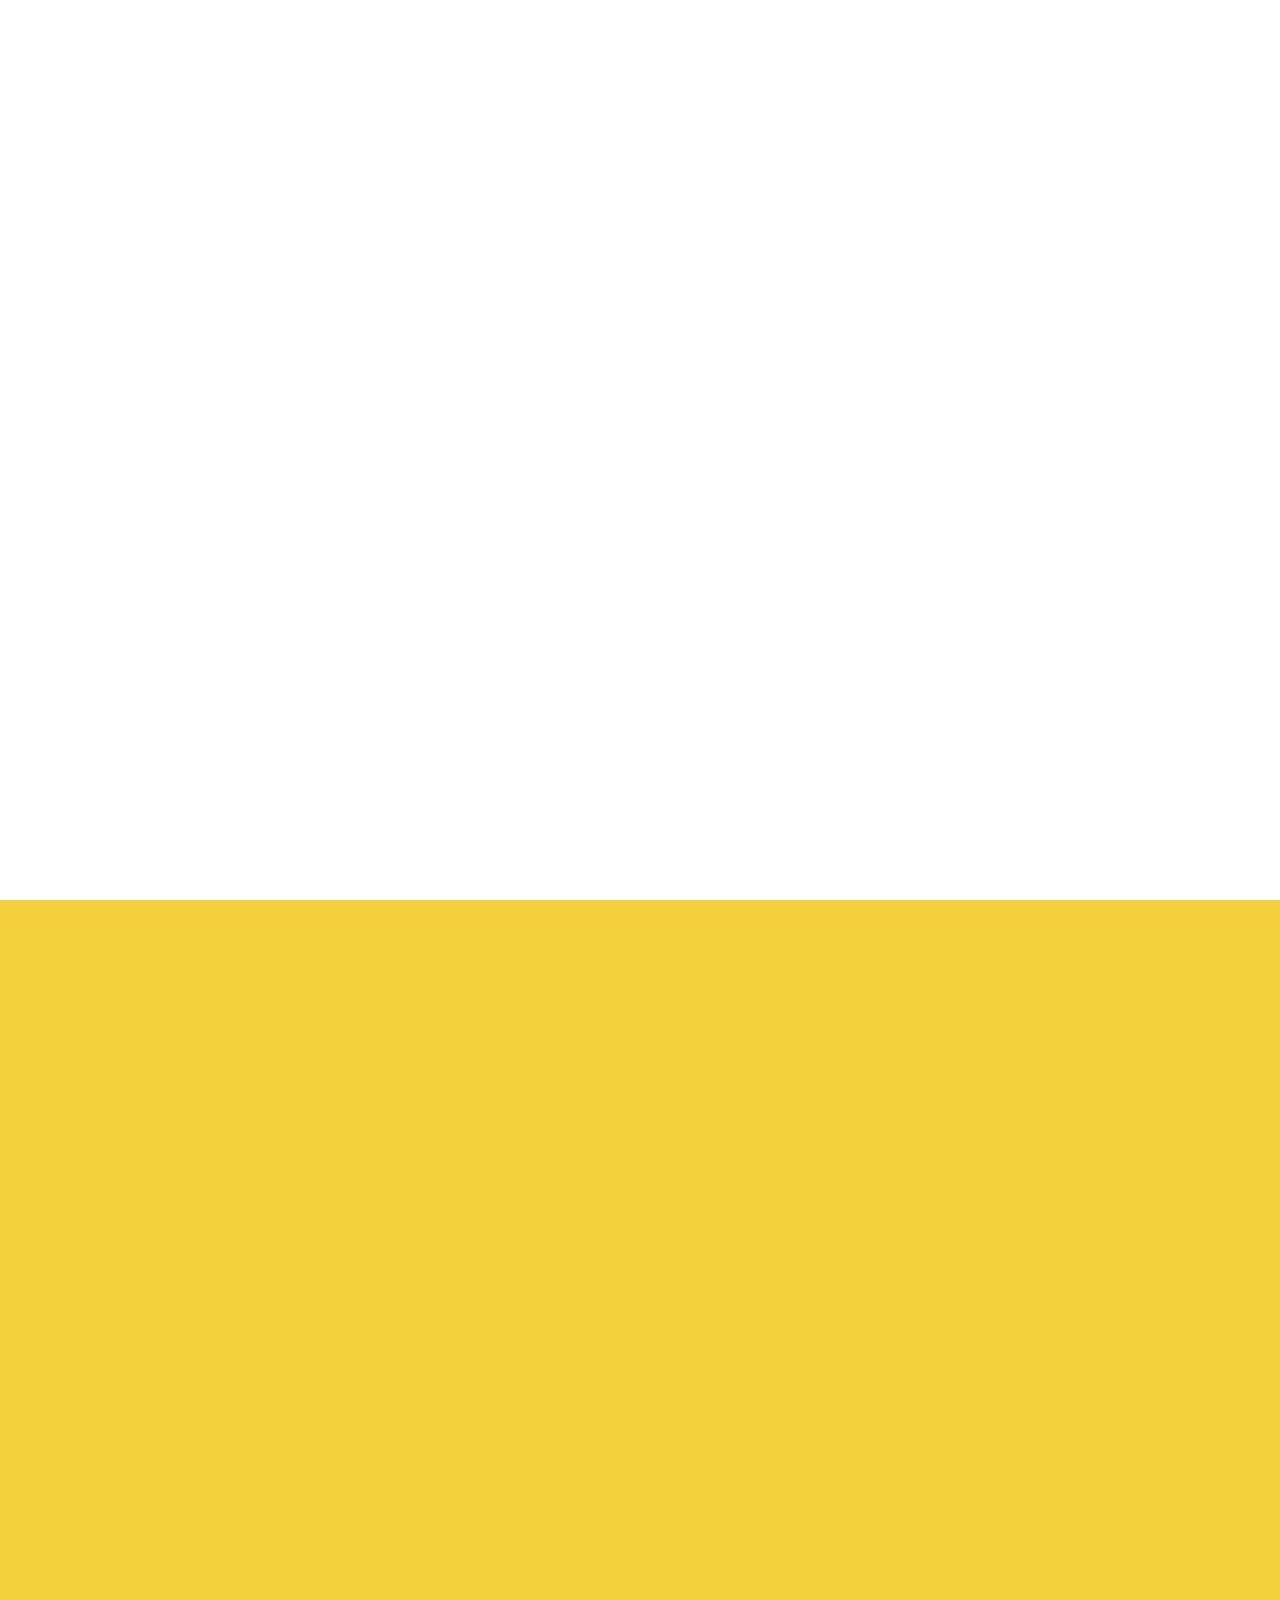
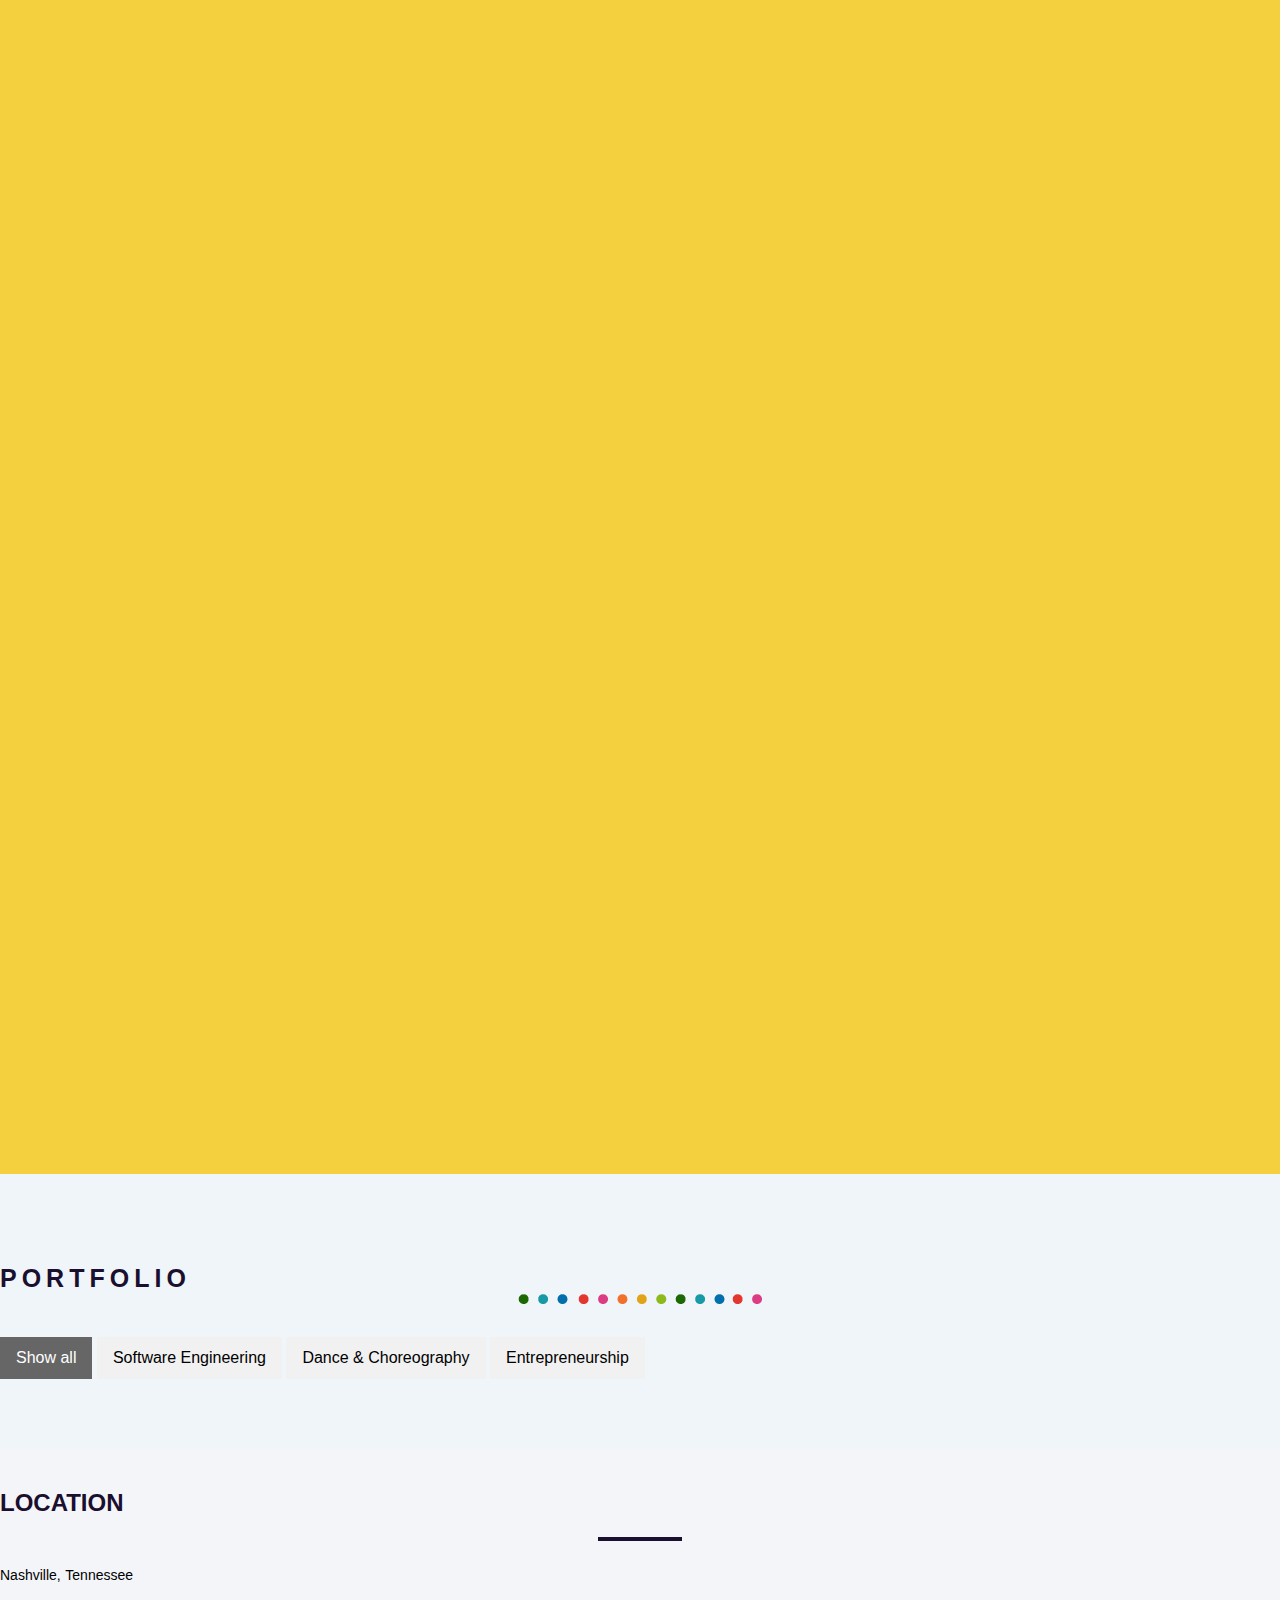
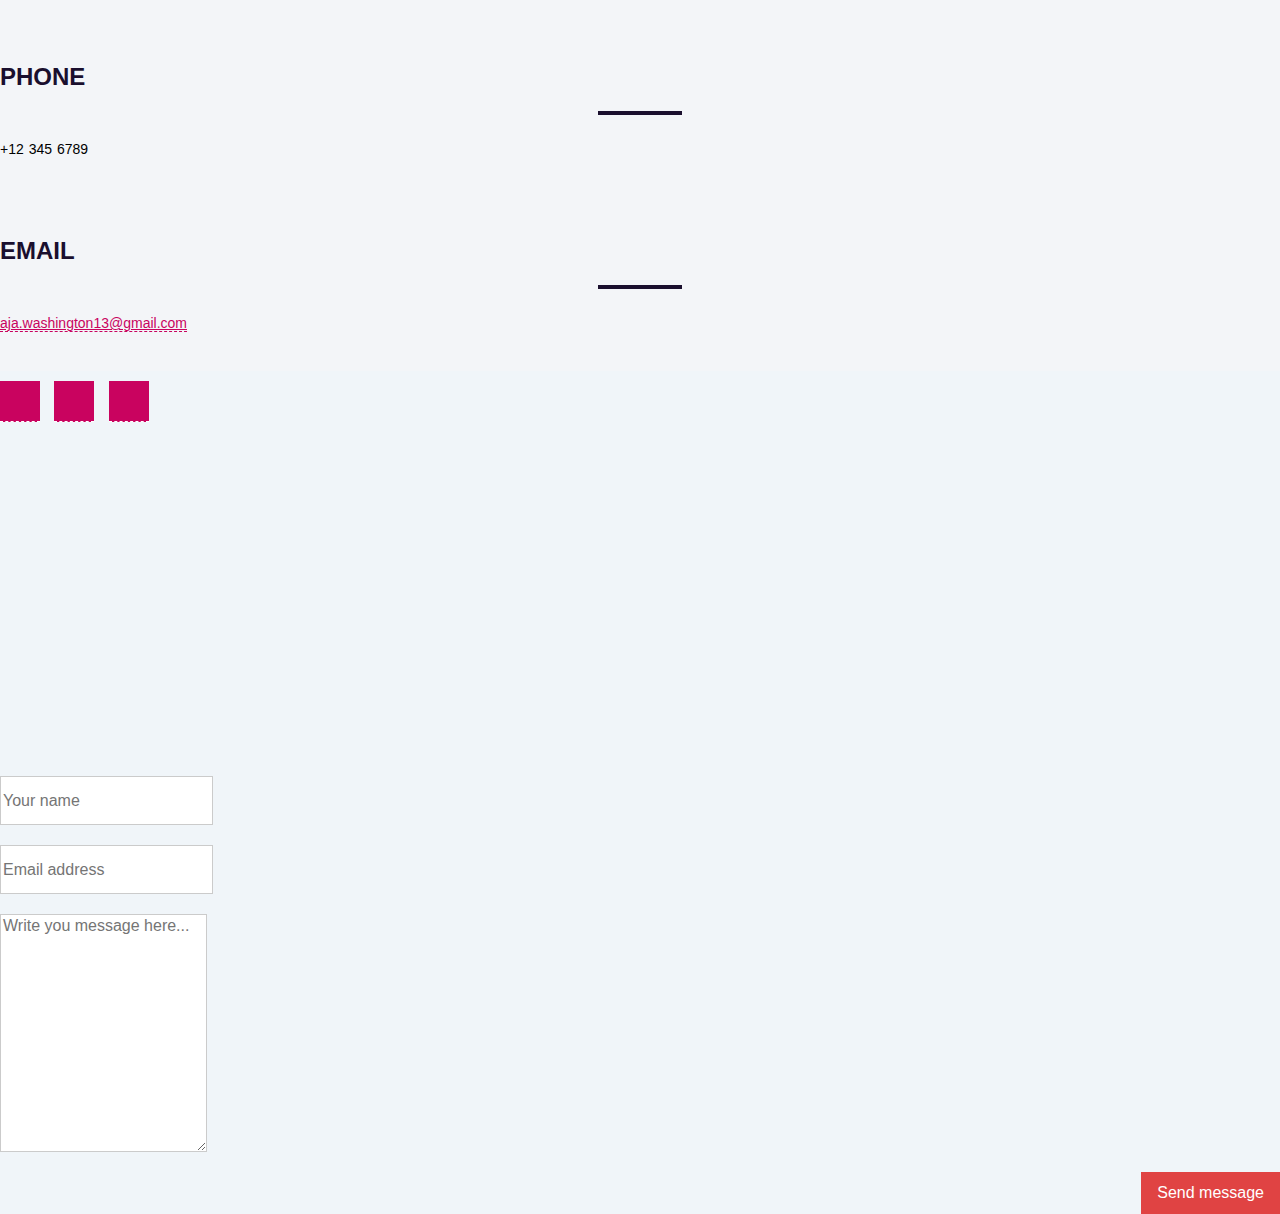
==== commit f483af13: "changes with css" ====
--- a/index.html
+++ b/index.html
@@ -1,553 +1,531 @@
 <!DOCTYPE html>
 <html lang="en">
-  <head>
-    <meta charset="utf-8">
-    <meta http-equiv="X-UA-Compatible" content="IE=edge">
-    <meta name="viewport" content="width=device-width, initial-scale=1">
-
-	<!-- Website Title -->
-    <title>Aja Washington</title>
-
-
-
-    <!-- Bootstrap -->
-    <link href="assets/bootstrap/css/bootstrap.min.css" rel="stylesheet">
-	<!-- Font-Awesome -->
-    <link href="assets/font-awesome/css/font-awesome.min.css" rel="stylesheet">
-	<!-- Lightbox -->
-	<link href="assets/lightbox/css/lightbox.css" rel="stylesheet">
-    <!-- Text Rotator-->
-	<link href="assets/textrotator/simpletextrotator.css" rel="stylesheet">
-	<!-- FlexSlider -->
-    <link href="assets/flexslider/flexslider.css" rel="stylesheet">
-	<!-- Theme Style -->
-    <link href="css/style.css" rel="stylesheet">
-	<!-- Animations -->
-    <link href="css/animate.css" rel="stylesheet">
-	<!-- Custom Favicon -->
-	<link href="img/icon.png" rel="shortcut icon" type="image/x-icon" /> 
-    <!-- HTML5 Shim and Respond.js IE8 support of HTML5 elements and media queries -->
-    <!-- WARNING: Respond.js doesn't work if you view the page via file:// -->
-    <!--[if lt IE 9]>
+
+<head>
+  <meta charset="utf-8">
+  <meta http-equiv="X-UA-Compatible" content="IE=edge">
+  <meta name="viewport" content="width=device-width, initial-scale=1">
+
+  <!-- Website Title -->
+  <title>Aja Washington</title>
+
+  <!-- Bootstrap -->
+  <link href="assets/bootstrap/css/bootstrap.min.css" rel="stylesheet">
+  <!-- Font-Awesome -->
+  <link href="assets/font-awesome/css/font-awesome.min.css" rel="stylesheet">
+  <!-- Lightbox -->
+  <link href="assets/lightbox/css/lightbox.css" rel="stylesheet">
+  <!-- Text Rotator-->
+  <link href="assets/textrotator/simpletextrotator.css" rel="stylesheet">
+  <!-- FlexSlider -->
+  <link href="assets/flexslider/flexslider.css" rel="stylesheet">
+  <!-- Theme Style -->
+  <link href="css/style.css" rel="stylesheet">
+  <!-- Animations -->
+  <link href="css/animate.css" rel="stylesheet">
+  <!-- Custom Favicon -->
+  <link href="img/icon.png" rel="shortcut icon" type="image/x-icon" />
+  <!-- HTML5 Shim and Respond.js IE8 support of HTML5 elements and media queries -->
+  <!-- WARNING: Respond.js doesn't work if you view the page via file:// -->
+  <!--[if lt IE 9]>
     <script src="assets/html5shiv/html5shiv.js"></script>
     <script src="assets/respond/respond.min.js"></script>
     <![endif]-->
 
 
-
-
-  </head>
-    <body id="top">
-
-
-      <!-- ****************************** Preloader ************************** -->
-      <div id="preloader"></div>
-
-
-
-	  	<!-- ==========================
+</head>
+<body id="top">
+  <!-- ****************************** Preloader ************************** -->
+  <div id="preloader"></div>
+
+  <!-- =========================
         HEADER/NAV SECTION 
         =========================== -->
-        <header id="home">
-		    <!-- creative menu -->
-            <div class="container-fluid">
-              <div class="row">
-                <div class="menu-wrap">
-				<nav class="menu">
-				    <!-- Menu Links -->
-					<div class="icon-list">
-						<a href="index.html#home"><i class="fa fa-fw fa-home"></i><span>Home</span></a>
-						<a href="index.html#about"><i class="fa fa-fw fa-quote-left"></i><span>About</span></a>
-						<!-- <a href="index.html#service"><i class="fa fa-fw fa-globe"></i><span>Service</span></a> -->
-						<a href="index.html#portfolio"><i class="fa fa-fw fa-picture-o"></i><span>Portfolio</span></a>
-						<!-- <a href="index.html#blog"><i class="fa fa-fw fa-rss"></i><span>Blog</span></a> -->
-						<a href="index.html#contact"><i class="fa fa-fw fa-envelope-o"></i><span>Contact</span></a>
-					</div>
-				</nav>
-			    </div>
-			    <button class="menu-button" id="open-button"></button><!-- menu button -->
-              </div><!--/row-->
-            </div><!--/container-->
-
-
-
-
-
-		  <!-- Header Image -->
-          <section class="hero" id="hero">
-            <div class="container">
-			  <!-- Slider Button (don't edit!)-->
-              <div class="row">
-                <div class="col-md-12 text-right navicon">
-                  <a id="nav-toggle" class="nav_slide_button" href="index.html#"><span></span></a>
-                </div>
+  <header id="home">
+
+    <!-- creative menu -->
+    <div class="container-fluid">
+      <div class="row">
+        <div class="menu-wrap">
+          <nav class="menu">
+            <!-- Menu Links -->
+            <div class="icon-list">
+              <a href="index.html#home"><i class="fa fa-fw fa-home"></i><span>Home</span></a>
+              <a href="index.html#about"><i class="fa fa-fw fa-quote-left"></i><span>About</span></a>
+              <a href="index.html#portfolio"><i class="fa fa-fw fa-picture-o"></i><span>Portfolio</span></a>
+              <a href="index.html#contact"><i class="fa fa-fw fa-envelope-o"></i><span>Contact</span></a>
+            </div>
+          </nav>
+        </div>
+        
+        <!-- menu button -->
+        <button class="menu-button" id="open-button"></button>
+      </div>
+      <!--/row-->
+    </div>
+    <!--/container-->
+
+
+
+
+
+    <!-- Header Image -->
+    <section class="hero" id="hero">
+      <div class="container">
+        <!-- Slider Button (don't edit!)-->
+        <div class="row">
+          <div class="col-md-12 text-right navicon">
+            <a id="nav-toggle" class="nav_slide_button" href="index.html#"><span></span></a>
+          </div>
+        </div>
+
+        <!-- HEADER HEADLINE -->
+        <div class="row">
+          <div class="col-md-8 col-md-offset-1 inner">
+            <h1 class="animated fadeInDown">
+              <span style="color:#C9035F">a</span><span style="color:#7CAFDF">ja</span>
+            </h1> <!-- Title -->
+            <h3 class="animated fadeInUp delay-02s">
+              <span class="rotate"> Dance Artist,Software Engineer,Entrepreneur </span>
+            </h3><!-- Text Rotator -->
+          </div>
+        </div>
+
+        <!-- See More Button -->
+        <div class="row">
+          <div class="col-md-6 col-md-offset-3 text-center">
+            <a href="index.html#about" class="scrollto wow fadeInUp delay-5s ">
+              <p>SEE MORE</p>
+              <p class="scrollto--arrow"><img src="img/scroll-down.png" alt="scroll down arrow"></p>
+            </a>
+          </div>
+        </div>
+      </div>
+    </section>
+    <!-- Header Image End -->    
+  </header>
+  <!-- ==========================
+        HEADER SECTION END  
+        =========================== -->
+
+
+
+
+  <!-- ==========================
+        ABOUT SECTION  
+        =========================== -->
+  <section class="intro text-center section-padding" style="background-color:#F4CF3E;" id="about">
+    <div class="container">
+      <!-- WELCOME TEXT -->
+      <div class="row">
+        <div class="col-md-8 col-md-offset-2 wp1">
+          <h1 class="arrow"><span style="color: #C9035F;">about</span> me</h1><!-- Headline -->
+          <!-- about / welcome text -->
+          <p> Lorem ipsum dolor sit amet, consetetur sadipscing elitr, sed diam nonumy eirmod tempor invidunt ut labore
+            et dolore magna aliquyam erat, sed diam voluptua. At vero eos et accusam et justo duo dolores et ea rebum.
+            Stet clita kasd gubergren, no sea takimata sanctus est Lorem ipsum dolor sit amet. Lorem ipsum dolor sit
+            amet, consetetur sadipscing elitr, sed diam nonumy eirmod tempor invidunt ut labore et dolore magna aliquyam
+            erat.</p>
+        </div>
+      </div>
+    </div>
+
+    <div class="container">
+      <div class="row">
+        <div class="col-md-12">
+          <div class="services">
+            <!-- Service Box 1 -->
+            <div class="col-md-4 wp2 item">
+              <div class="icon">
+                <i><img class="fa dancer" src="img/dancer.png" width="200em" height="200em"></i><!-- Icon -->
+  
               </div>
-
-			  <!-- HEADER HEADLINE -->
-              <div class="row">
-                <div class="col-md-8 col-md-offset-1 inner">
-                  <h1 class="animated fadeInDown"><span style="color:#7CAFDF">a</span><span style="color:#1E855A">ja</span>
-                  </h1><!-- Title -->
-                  <h3 class="animated fadeInUp delay-02s"><span class="rotate">Dance Artist,Software Engineer,Entrepreneur</span></h3><!-- Text Rotator -->
-                </div>
+              <h2>Dance Artist</h2><!-- Title -->
+              <p>Lorem ipsum dolor sit amet, consetetur sadipscing elitr, sed diam nonumy eirmod tempor invidunt ut labore et
+                dolore magna aliquyam erat, sed diam voluptua. At vero eos et accusam et justo duo dolores et ea rebum. Stet
+                clita kasd gubergren, no sea takimata sanctus est Lorem ipsum dolor sit amet. Lorem ipsum dolor sit amet,
+                consetetur sadipscing elitr, sed diam nonumy eirmod tempor invidunt ut labore et dolore magna aliquyam erat.
+              </p>
+            </div>
+            <!-- Service Box 2 -->
+            <div class="col-md-4 wp2 item delay-05s">
+              <div class="icon">
+                <i><img class="fa dev" src="img/dev.png" width="225em" height="225em" style="margin-top: 40px"></i>
+                <!-- Icon -->
               </div>
-
-
-			  <!-- Learn More Button -->
-              <div class="row">
-                <div class="col-md-6 col-md-offset-3 text-center">
-                  <a href="index.html#about" class="scrollto wow fadeInUp delay-5s ">
-			            <p>SEE MORE</p>
-			            <p class="scrollto--arrow"><img src="img/scroll-down.png" alt="scroll down arrow"></p>
-			        </a>
-                </div>
+              <h2>Software Engineer</h2><!-- Title -->
+              <p>Lorem ipsum dolor sit amet, consetetur sadipscing elitr, sed diam nonumy eirmod tempor invidunt ut labore et
+                dolore magna aliquyam erat, sed diam voluptua. At vero eos et accusam et justo duo dolores et ea rebum. Stet
+                clita kasd gubergren, no sea takimata sanctus est Lorem ipsum dolor sit amet. Lorem ipsum dolor sit amet,
+                consetetur sadipscing elitr, sed diam nonumy eirmod tempor invidunt ut labore et dolore magna aliquyam erat.
+              </p>
+            </div>
+            <!-- Service Box 3 -->
+            <div class="col-md-4 wp2 item delay-1s">
+              <div class="icon">
+                <i><img class="fa entre" src="img/entrep.png" width="200em" height="200em"></i><!-- Icon -->
               </div>
+              <h2>Entrepreneur</h2><!-- Title -->
+              <p>Lorem ipsum dolor sit amet, consetetur sadipscing elitr, sed diam nonumy eirmod tempor invidunt ut labore et
+                dolore magna aliquyam erat, sed diam voluptua. At vero eos et accusam et justo duo dolores et ea rebum. Stet
+                clita kasd gubergren, no sea takimata sanctus est Lorem ipsum dolor sit amet. Lorem ipsum dolor sit amet,
+                consetetur sadipscing elitr, sed diam nonumy eirmod tempor invidunt ut labore et dolore magna aliquyam erat.
+              </p>
+              <!-- Description -->
             </div>
-          </section>
-		  <!-- Header Image End -->
-        </header>
-		<!-- ==========================
-        HEADER SECTION END  
-        =========================== -->
-		
-		
-		
-		
-		<!-- ==========================
-        ABOUT SECTION  
-        =========================== -->
-        <section class="intro text-center section-padding" style="background-color:#F4CF3E;" id="about">
-          <div class="container">
-		    <!-- WELCOME TEXT -->
-            <div class="row">
-              <div class="col-md-8 col-md-offset-2 wp1">
-                <h1 class="arrow"><span style="color: #C9035F;">about</span> me</h1><!-- Headline -->
-				<!-- about / welcome text -->
-                <p> Lorem ipsum dolor sit amet, consetetur sadipscing elitr, sed diam nonumy eirmod tempor invidunt ut labore et dolore magna aliquyam erat, sed diam voluptua. At vero eos et accusam et justo duo dolores et ea rebum. Stet clita kasd gubergren, no sea takimata sanctus est Lorem ipsum dolor sit amet. Lorem ipsum dolor sit amet, consetetur sadipscing elitr, sed diam nonumy eirmod tempor invidunt ut labore et dolore magna aliquyam erat.</p> 
-              </div>
-            </div>
-          </div>
-        </section>
-
-
-
-
-<!-- ==========================
-        SERVICE SECTION 
-        =========================== -->
-        <section class="features text-center section-padding" id="service">
-          <div class="container">
-        <!-- Headline -->
-            <div class="row">
-              <div class="col-md-12">
-                <h1 class="arrow"> Multifaceted</h1>
-              </div>
-            </div>
-            <div class="row">
-              <div class="col-md-12">
-          <div class="services">
-          <!-- Service Box 1 -->
-                  <div class="col-md-4 wp2 item">
-                    <div class="icon">
-                      <i><img class="fa dancer" src="img/dancer.png" width="200em" height="200em"></i><!-- Icon -->
-
-                    </div>
-                    <h2>Dance Artist</h2><!-- Title -->
-                    <p>Lorem ipsum dolor sit amet, consectetur adipiscing elit. Sed a lorem quis neque interdum consequat ut sed sem. Duis quis tempor nunc. Interdum et malesuada fames ac ante ipsum
-                    primis in faucibus.</p><!-- Description -->
-                  </div>
-          <!-- Service Box 2 -->
-                  <div class="col-md-4 wp2 item delay-05s">
-                    <div class="icon">
-                      <i ><img class="fa dev" src="img/dev.png" width="225em" height="225em" style="margin-top: 40px"></i><!-- Icon -->
-                    </div>
-                    <h2>Software Engineer</h2><!-- Title -->
-                    <p>Lorem ipsum dolor sit amet, consectetur adipiscing elit. Sed a lorem quis neque interdum consequat ut sed sem. Duis quis tempor nunc. Interdum et malesuada fames ac ante ipsum
-                    primis in faucibus.</p><!-- Description -->
-                  </div>
-          <!-- Service Box 3 -->
-                  <div class="col-md-4 wp2 item delay-1s">
-                    <div class="icon">
-                      <i ><img class="fa entre" src="img/entrep.png" width="200em" height="200em"></i><!-- Icon -->
-                    </div>
-                    <h2>Entrepreneur</h2><!-- Title -->
-                    <p>Lorem ipsum dolor sit amet, consectetur adipiscing elit. Sed a lorem quis neque interdum consequat ut sed sem. Duis quis tempor nunc. Interdum et malesuada fames ac ante ipsum
-                    primis in faucibus.</p><!-- Description -->
-                  </div>
-          </div>
-                  <div class="clearfix"></div>
-              </div>
-            </div>
-          </div>
-        </section>
-
-
-
-
-
-    <div class="container-fluid" style="border: 8px solid #1A0F2E;">
-		    <!-- About 1 -->
-			<div class="row" >
-				<div class="col-md-6 nopadding features-intro-img">
-					<div class="about-image" style="background-image:url(img/dancescreenshot.png)"></div><!-- about image 1 -->
-				</div>
-				<div class="col-md-6 about-text">
-					<h6>Dance & Choreography</h6><!-- headline-->
-					<p>Lorem ipsum dolor sit amet, consetetur sadipscing elitr, sed diam nonumy eirmod tempor invidunt ut labore et dolore magna aliquyam erat, sed diam voluptua. At vero eos et accusam et justo duo dolores et ea rebum. Stet clita kasd gubergren, no sea takimata sanctus est Lorem ipsum dolor sit amet. Lorem ipsum dolor sit amet, consetetur sadipscing elitr, sed diam nonumy eirmod tempor invidunt ut labore et dolore magna aliquyam erat.</p><br><!-- About Text 1 -->
-					<a href="index.html#team" class="weight-outline-btn">Read more</a><!-- read more button  -->			
-				</div>
-			</div>
-			<!-- About 2 -->
-			<div class="row">
-				<div class="col-md-6 about-text">
-          <h6>Software Engineering</h6><!-- Headline -->
-					<p>Lorem ipsum dolor sit amet, consetetur sadipscing elitr, sed diam nonumy eirmod tempor invidunt ut labore et dolore magna aliquyam erat, sed diam voluptua. At vero eos et accusam et justo duo dolores et ea rebum. Stet clita kasd gubergren, no sea takimata sanctus est Lorem ipsum dolor sit amet. Lorem ipsum dolor sit amet, consetetur sadipscing elitr, sed diam nonumy eirmod tempor invidunt ut labore et dolore magna aliquyam erat.</p><br><!-- About Text 2 -->
-					<a href="index.html#team" class="weight-outline-btn">Read more</a>	<!-- read more button  -->				
-				</div>
-				<div class="col-md-6 nopadding features-intro-img">
-					<div class="about-image" style="background-image:url(img/software.jpeg)"></div><!-- about image 2 -->
-				</div>
-			</div>
-			<!-- About 3 -->
-			<div class="row">
-				<div class="col-md-6 nopadding features-intro-img">
-					<div class="about-image" style="background-image:url(img/agent.jpeg)"></div><!-- about image 3 -->
-				</div>
-				<div class="col-md-6 about-text">
-
-
-					<h6>Entrepreneurship</h6><!-- Headline-->
-					<p>Lorem ipsum dolor sit amet, consetetur sadipscing elitr, sed diam nonumy eirmod tempor invidunt ut labore et dolore magna aliquyam erat, sed diam voluptua. At vero eos et accusam et justo duo dolores et ea rebum. Stet clita kasd gubergren, no sea takimata sanctus est Lorem ipsum dolor sit amet. Lorem ipsum dolor sit amet, consetetur sadipscing elitr, sed diam nonumy eirmod tempor invidunt ut labore et dolore magna aliquyam erat.</p><br><!-- About Text 3 -->
-					<a href="index.html#team" class="weight-outline-btn">Read more</a><!-- read more button  -->					
-				</div>
-			</div>
-		</div>
-		<!-- ==========================
+          </div>
+          <div class="clearfix"></div>
+        </div>
+      </div>
+    </div>
+  </section>
+
+
+
+
+  <!-- <div class="container-fluid" style="border: 8px solid #1A0F2E;">
+    <div class="row">
+      <div class="col-md-6 nopadding features-intro-img">
+        <div class="about-image" style="background-image:url(img/dancescreenshot.png)"></div>
+      </div>
+      <div class="col-md-6 about-text">
+        <h6>Dance & Choreography</h6>
+        <p>Lorem ipsum dolor sit amet, consetetur sadipscing elitr, sed diam nonumy eirmod tempor invidunt ut labore et
+          dolore magna aliquyam erat, sed diam voluptua. At vero eos et accusam et justo duo dolores et ea rebum. Stet
+          clita kasd gubergren, no sea takimata sanctus est Lorem ipsum dolor sit amet. Lorem ipsum dolor sit amet,
+          consetetur sadipscing elitr, sed diam nonumy eirmod tempor invidunt ut labore et dolore magna aliquyam erat.
+        </p><br>
+        <a href="index.html#team" class="weight-outline-btn">Read more</a>
+      </div>
+    </div>
+    
+    <div class="row">
+      <div class="col-md-6 about-text">
+        <h6>Software Engineering</h6>
+        <p>Lorem ipsum dolor sit amet, consetetur sadipscing elitr, sed diam nonumy eirmod tempor invidunt ut labore et
+          dolore magna aliquyam erat, sed diam voluptua. At vero eos et accusam et justo duo dolores et ea rebum. Stet
+          clita kasd gubergren, no sea takimata sanctus est Lorem ipsum dolor sit amet. Lorem ipsum dolor sit amet,
+          consetetur sadipscing elitr, sed diam nonumy eirmod tempor invidunt ut labore et dolore magna aliquyam erat.
+        </p><br>
+        <a href="index.html#team" class="weight-outline-btn">Read more</a> 
+      </div>
+      <div class="col-md-6 nopadding features-intro-img">
+        <div class="about-image" style="background-image:url(img/software.jpeg)"></div>
+      </div>
+    </div>
+    <div class="row">
+      <div class="col-md-6 nopadding features-intro-img">
+        <div class="about-image" style="background-image:url(img/agent.jpeg)"></div>
+      </div>
+      <div class="col-md-6 about-text">
+
+
+        <h6>Entrepreneurship</h6>
+        <p>Lorem ipsum dolor sit amet, consetetur sadipscing elitr, sed diam nonumy eirmod tempor invidunt ut labore et
+          dolore magna aliquyam erat, sed diam voluptua. At vero eos et accusam et justo duo dolores et ea rebum. Stet
+          clita kasd gubergren, no sea takimata sanctus est Lorem ipsum dolor sit amet. Lorem ipsum dolor sit amet,
+          consetetur sadipscing elitr, sed diam nonumy eirmod tempor invidunt ut labore et dolore magna aliquyam erat.
+        </p><br>
+        <a href="index.html#team" class="weight-outline-btn">Read more</a>
+      </div>
+    </div>
+  </div> -->
+  <!-- ==========================
         ABOUT SECTION END
-        =========================== -->	
-
-		
-		
-		
-		<!-- ==========================
+        =========================== -->
+
+        
+        
+        
+        <!-- ==========================
         PORTFOLIO SECTION
     =========================== -->
-    <section style="background-color:#F0F5F9" class="swag text-center" id="portfolio">
-      <div class="container">
-        <!-- Headline -->
-        <div class="row">
-          <h1 class="arrow">
-               <span>Portfolio</span>
-              </h1>
-            </div>
-          </div>
-        </section>
+  <section style="background-color:#F0F5F9" class="swag text-center" id="portfolio">
+    <div class="container">
+      <!-- Headline -->
+      <div class="row">
+        <h1 class="arrow">
+          <span>Portfolio</span>
+        </h1>
+        <div id="myBtnContainer">
+          <button class="btn active" onclick="filterSelection('all')"> Show all</button>
+          <button class="btn" onclick="filterSelection('Software')"> Software Engineering</button>
+          <button class="btn" onclick="filterSelection('Dance')"> Dance & Choreography</button>
+          <button class="btn" onclick="filterSelection('Entrepreneur')"> Entrepreneurship</button>
+        </div>
+      </div>
+    </div>
+  </section>
+  
+  
+  <div class="container">
+    <div class="row row-offset-0">
+      <!-- PORTFOLIO ITEM 1 -->
+      
+      <div class="col-md-3 col-sm-6">
+        <div class="overlay-effect effects clearfix">
+          <div class="filterDiv Entrepreneur">
+            <a href="#" data-lightbox="roadtrip" title="Juby App">
+              <img class="grayscale" src="img/portfolio/Juby_Logo.png" alt="Juby App">
+            </a>
+          </div>
+        </div>
+      </div>
+    </div>
+  </div>
+<!-- PORTFOLIO ITEM END -->
+
+
+<!-- ==========================
+  PORTFOLIO SECTION END
+  =========================== -->
+  
+  
+  <!-- ==========================
+            CUSTOM SPACER
+            =========================== -->
+  <!-- <div class="spacer-cta text-center">
+    <div class="container">
+      <div class="row">
+        <div class="col-md-12">
+          <a href="index.html#contact" class="outline-btn">contact aja</a>
+        </div>
+      </div>
+    </div>
+  </div> -->
+  <!-- ==========================
+            CUSTOM SPACER END
+            =========================== -->
+  
+  
+  
+  
+  
+  <!-- ==========================
+        CONTACT SECTION
+        =========================== -->
         
-        <ul class="portfolio-categ filter my-md-5 my-4 p-0">
-          <li class="port-filter all active">
-            <a href="#">All</a>
-          </li>
-          <li class="cat-item-1">
-            <a href="#" title="Category 1">Software Engineering</a>
-          </li>
-          <li class="cat-item-2">
-            <a href="#" title="Category 2">Entrepreneurship</a>
-          </li>
-          <li class="cat-item-3">
-            <a href="#" title="Category 3">Performance Art</a>
-          </li>
-
-          <div class="container">
-          <div class="row row-offset-0">
-            <!-- PORTFOLIO ITEM 1 -->
-            <!-- <iframe src="videos/blacknblue.mp4" width="560" height="315" style="border:none;overflow:hidden" scrolling="no" frameborder="0" allowfullscreen="true" allow="autoplay; clipboard-write; encrypted-media; picture-in-picture; web-share" allowFullScreen="true"></iframe>  
-            <iframe src="videos/buskids.mp4" width="560" height="315" style="border:none;overflow:hidden" scrolling="no" frameborder="0" allowfullscreen="true" allow="autoplay; clipboard-write; encrypted-media; picture-in-picture; web-share" allowFullScreen="true"></iframe>  
-            <iframe src="videos/youlogy.mp4" width="560" height="315" style="border:none;overflow:hidden" scrolling="no" frameborder="0" allowfullscreen="true" allow="autoplay; clipboard-write; encrypted-media; picture-in-picture; web-share" allowFullScreen="true"></iframe>   -->
-  				 
-
-          
-          <div class="col-md-3 col-sm-6">
-              <div class="overlay-effect effects clearfix">
-                  <div class="img">
-                    <a href="img/portfolio/portfolio-01-large.jpg" data-lightbox="roadtrip" title="Project One - Lorem Ipsum"><img class="grayscale" src="img/portfolio/portfolio-01-thumbnail.jpg" alt="Portfolio Item"></a>
-                  </div>
-              </div>
-          </div>
-  	    <!-- PORTFOLIO ITEM END -->
-  	
-  	    <!-- PORTFOLIO ITEM 2 -->
-          <div class="col-md-3 col-sm-6">
-              <div class="overlay-effect effects clearfix">
-                  <div class="img">
-                      <a href="img/portfolio/portfolio-02-large.jpg" data-lightbox="roadtrip" title="Project Two - Lorem Ipsum"><img class="grayscale" src="img/portfolio/portfolio-02-thumbnail.jpg" alt="Portfolio Item"></a>
-                  </div>
-              </div>
-          </div>
-  	    <!-- PORTFOLIO ITEM END -->
-  					
-  		<!-- PORTFOLIO ITEM 3 -->
-          <div class="col-md-3 col-sm-6">
-              <div class="overlay-effect effects clearfix">
-                  <div class="img">
-                      <a href="img/portfolio/portfolio-03-large.jpg" data-lightbox="roadtrip" title="Project Three - Lorem Ipsum"><img class="grayscale" src="img/portfolio/portfolio-03-thumbnail.jpg" alt="Portfolio Item"></a>
-                  </div>
-              </div>
-          </div>
-  	    <!-- PORTFOLIO ITEM END -->
-  					
-  		<!-- PORTFOLIO ITEM 4 -->
-          <div class="col-md-3 col-sm-6 ">
-              <div class="overlay-effect effects clearfix">
-                  <div class="img">
-                      <a href="img/portfolio/portfolio-04-large.jpg" data-lightbox="roadtrip" title="Project Four - Lorem Ipsum"><img class="grayscale" src="img/portfolio/portfolio-04-thumbnail.jpg" alt="Portfolio Item"></a>
-                  </div>
-              </div>
-          </div>
-  	    <!-- PORTFOLIO ITEM END -->
-  	             
-          <!-- PORTFOLIO ITEM 5 -->
-          <div class="col-md-3 col-sm-6 ">
-              <div class="overlay-effect effects clearfix">
-                  <div class="img">
-                      <a href="img/portfolio/portfolio-05-large.jpg" data-lightbox="roadtrip" title="Project Five - Lorem Ipsum"><img class="grayscale" src="img/portfolio/portfolio-05-thumbnail.jpg" alt="Portfolio Item"></a>
-                  </div>
-              </div>
-          </div>
-  	    <!-- PORTFOLIO ITEM END -->
-  	
-  	    <!-- PORTFOLIO ITEM 6 -->
-          <div class="col-md-3 col-sm-6">
-              <div class="overlay-effect effects clearfix">
-                  <div class="img">
-                      <a href="img/portfolio/portfolio-06-large.jpg" data-lightbox="roadtrip" title="Project Six - Lorem Ipsum"><img class="grayscale" src="img/portfolio/portfolio-06-thumbnail.jpg" alt="Portfolio Item"></a>
-                  </div>
-              </div>
-          </div>
-  	    <!-- PORTFOLIO ITEM END -->
-  					
-  		<!-- PORTFOLIO ITEM 7 -->
-          <div class="col-md-3 col-sm-6">
-              <div class="overlay-effect effects clearfix">
-                  <div class="img">
-                      <a href="img/portfolio/portfolio-07-large.jpg" data-lightbox="roadtrip" title="Project Seven - Lorem Ipsum"><img class="grayscale" src="img/portfolio/portfolio-07-thumbnail.jpg" alt="Portfolio Item"></a>
-                  </div>
-              </div>
-          </div>
-  	    <!-- PORTFOLIO ITEM END -->
-  					
-  		<!-- PORTFOLIO ITEM 8 -->
-          <div class="col-md-3 col-sm-6">
-              <div class="overlay-effect effects clearfix">
-                  <div class="img">
-                      <a href="img/portfolio/portfolio-08-large.jpg" data-lightbox="roadtrip" title="Project Eight - Lorem Ipsum"><img class="grayscale" src="img/portfolio/portfolio-08-thumbnail.jpg" alt="Portfolio Item"></a>
-                  </div>
-              </div>
-          </div>
-  	    <!-- PORTFOLIO ITEM END -->
-        </div><!--/row-->
-      </div><!--/.container-->
-		<!-- ==========================
-        PORTFOLIO SECTION END
-        =========================== -->
-			
-
-
-			
-		<!-- ==========================
-        CUSTOM SPACER
-        =========================== -->
-		<div class="spacer-cta text-center">
-          <div class="container">
-            <div class="row">
-              <div class="col-md-12">
-                <a href="index.html#contact" class="outline-btn">hire aja</a>
-              </div>
-            </div>
-          </div>
-        </div>
-		<!-- ==========================
-        CUSTOM SPACER END
-        =========================== -->
-		
-		
-		    
-		
-		<!-- ==========================
-        CONTACT SECTION
-        =========================== -->
-
         
         <section class="text-center section-padding contact-wrap" id="contact">
-		  <!-- To Top Button -->
-      <a href="index.html#top" class="up-btn"><i class="fa fa-chevron-up"></i></a>
-      <div class="container">
-        <!-- Headline -->
+
+    <!-- <br>
+    <a href="index.html#top" class="up-btn"><i class="fa fa-chevron-up"></i></a>
+    <br> -->
+    <div class="container">
+      <!-- Headline -->
+      <div class="row">
+        <div class="col-md-12">
+          <!-- <h1 class="arrow"><span></span> </h1> -->
+        </div>
+      </div>
+      <!-- Adress Box -->
+      <div class="col-md-4">
+        <div class="dark-box box-hover">
+          <h2><i class="fa fa-map-marker"></i><span> Location</span></h2>
+          <p>Nashville, Tennessee</p>
+        </div>
+      </div>
+      <!-- Phone Number Box -->
+      <div class="col-md-4">
+        <div class="dark-box box-hover">
+          <h2><i class="fa fa-mobile"></i><span> Phone</span></h2>
+          <p>+12 345 6789</p>
+        </div>
+      </div>
+      <!-- E-Mail Box -->
+      <div class="col-md-4">
+        <div class="dark-box box-hover">
+          <h2><i class="fa fa-paper-plane"></i><span> Email</span></h2>
+          <p><a href="index.html#">aja.washington13@gmail.com</a></p>
+        </div>
+      </div>
+    </div>
+                                        <div class="row contact-details">
+                                          <!-- Social Buttons - use font-awesome, past in what you want -->
+                                          <div class="row">
+                                            <div class="col-md-12">
+                                              <ul class="social-buttons">
+                                                <li><a href="https://twitter.com/JubyGem" class="social-btn"><i class="fa fa-twitter"></i></a></li>
+                                                <!-- twitter -->
+                                                <li><a href="https://www.linkedin.com/in/ajawashington/" class="social-btn"><i
+                                                      class="fa fa-linkedin"></i></a></li><!-- linkedIn -->
+                                                <li><a href="https://github.com/ajawashington" class="social-btn"><i class="fa fa-github"></i></a></li>
+                                                <!-- github -->
+                                              </ul>
+                                            </div>
+                                          </div>
+                                        </div>
+  </section>
+  <div class="row">
+    <!-- Google Maps (Change your Settings below) -->
+    <div class="col-md-6">
+      <div id="googlemaps"></div>
+    </div>
+    <!-- Contact Form -->
+    <div class="col-md-6 contact">
+      <form role="form">
+        <!-- Name -->
         <div class="row">
-          <div class="col-md-12">
-            <h1 class="arrow"><span>Contact</span>  me!</h1>
-          </div>
-        </div>
-        <div class="row contact-details">
-          <!-- Social Buttons - use font-awesome, past in what you want -->
-          <div class="row">
-            <div class="col-md-12">
-              <ul class="social-buttons">
-                <li><a href="https://twitter.com/JubyGem" class="social-btn"><i class="fa fa-twitter"></i></a></li><!-- twitter -->
-                <li><a href="https://www.linkedin.com/in/ajawashington/" class="social-btn"><i class="fa fa-linkedin"></i></a></li><!-- linkedIn -->
-                <li><a href="https://github.com/ajawashington" class="social-btn"><i class="fa fa-github"></i></a></li><!-- github -->
-              </ul>
+          <div class="col-md-6">
+            <!-- E-Mail -->
+            <div class="form-group">
+              <input type="text" class="form-control" placeholder="Your name">
             </div>
           </div>
-        </div>
-			  <!-- Adress Box -->
-              <div class="col-md-4">
-                <div class="dark-box box-hover">
-                  <h2><i class="fa fa-map-marker"></i><span> Location</span></h2>
-                  <p>Nashville, Tennessee</p>
-                </div>
-              </div>
-			  <!-- Phone Number Box -->
-              <div class="col-md-4">
-                <div class="dark-box box-hover">
-                  <h2><i class="fa fa-mobile"></i><span> Phone</span></h2>
-                  <p>+12 345 6789</p>
-                </div>
-              </div>
-			  <!-- E-Mail Box -->
-              <div class="col-md-4">
-                <div class="dark-box box-hover">
-                  <h2><i class="fa fa-paper-plane"></i><span> Email</span></h2>
-                  <p><a href="index.html#">aja.washington13@gmail.com</a></p>
-                </div>
-              </div>
+          <div class="col-md-6">
+            <!-- Phone Number -->
+            <div class="form-group">
+              <input type="email" class="form-control" placeholder="Email address">
             </div>
-          </section>
-			<div class="row">
-			  <!-- Google Maps (Change your Settings below) -->
-			  <div class="col-md-6">
-			    <div id="googlemaps"></div>
-			  </div>
-			  <!-- Contact Form -->
-			  <div class="col-md-6 contact">
-			     <form role="form"> 
-				            <!-- Name -->
-                            <div class="row">
-                                <div class="col-md-6">
-								    <!-- E-Mail -->
-                                    <div class="form-group">
-                                        <input type="text" class="form-control" placeholder="Your name">
-                                    </div>
-                                </div>
-                                <div class="col-md-6">
-								    <!-- Phone Number -->
-                                    <div class="form-group">
-                                        <input type="email" class="form-control" placeholder="Email address">
-                                    </div>
-                                </div>
-                            </div>
-							<!-- Message Area -->
-                            <div class="form-group">
-                                <textarea class="form-control" placeholder="Write you message here..." style="height:232px;"></textarea>
-                            </div>
-							<!-- Submit Button -->
-                            <button type="submit" class="btn btn-send">
-                                Send message
-                            </button>
-                        </form>
-			  </div>
-			</div>
-			<br>
-		
-		<!-- ==========================
+          </div>
+        </div>
+        <!-- Message Area -->
+        <div class="form-group">
+          <textarea class="form-control" placeholder="Write you message here..." style="height:232px;"></textarea>
+        </div>
+        <!-- Submit Button -->
+        <button type="submit" class="btn btn-send">
+          Send message
+        </button>
+      </form>
+    </div>
+  </div>
+  <br>
+
+  <!-- ==========================
         CONTACT SECTION END
         =========================== -->
-		
-		
-		
-		<!-- ==========================
+
+
+
+  <!-- ==========================
         FOOTER SECTION
         =========================== -->
-        <footer>
-          <div class="container">
-            <div class="row">
-              <div class="col-md-12 text-center">
-                <p>All Rights Reserved. &copy; 2015 <a href="http://www.themewagon.com">ThemeWagon</a>
-              </div>
-            </div>
-          </div>
-        </footer>
-		<!-- ==========================
+  <!-- <footer>
+    <div class="container">
+      <div class="row">
+        <div class="col-md-12 text-center">
+          <p>All Rights Reserved. &copy; 2015 <a href="http://www.themewagon.com">ThemeWagon</a>
+        </div>
+      </div>
+    </div>
+  </footer> -->
+  <!-- ==========================
         FOOTER SECTION END
-        =========================== -->		
-		
-		
-    <!-- jQuery -->
-    <script src="https://ajax.googleapis.com/ajax/libs/jquery/1.11.0/jquery.min.js"></script>
-    <!-- SmoothScroll -->           
-    <script type="text/javascript" src="assets/smoothscroll/smoothscroll.js"></script>
-    <!-- Bootstrap -->
-    <script src="assets/bootstrap/js/bootstrap.min.js"></script>
-	<!-- Waypoints -->
-	<script src="js/waypoints.min.js"></script>
-    <!-- classie.js -->
-	<script src="js/classie.js"></script>
-    <!-- FlexSlider -->
-    <script src="assets/flexslider/jquery.flexslider.js"></script>
-	<!-- Modernizr -->
-    <script src="js/modernizr.js"></script>
-	<!-- Text Rotator -->
-	<script src="assets/textrotator/jquery.simple-text-rotator.js"></script>
-	<!-- Lightbox.js -->
-    <script src="assets/lightbox/js/lightbox.min.js"></script>
-    <!-- Google Maps --> 
-    <script type="text/javascript" src="https://maps.googleapis.com/maps/api/js?key=AIzaSyDeKBBPJTG3v5w3cNPAgM6ZsJiPyL1mP_o&amp;sensor=false"></script>
-	<!-- Theme JavaScript Core -->
-	<script src="js/main.js"></script>
-	<script src="js/script.js"></script>
-
-	<!-- GOOGLE MAPS DATA -->
-    <script type="text/javascript">
+        =========================== -->
+
+
+  <!-- jQuery -->
+  <script src="https://ajax.googleapis.com/ajax/libs/jquery/1.11.0/jquery.min.js"></script>
+  <!-- SmoothScroll -->
+  <script type="text/javascript" src="assets/smoothscroll/smoothscroll.js"></script>
+  <!-- Bootstrap -->
+  <script src="assets/bootstrap/js/bootstrap.min.js"></script>
+  <!-- Waypoints -->
+  <script src="js/waypoints.min.js"></script>
+  <!-- classie.js -->
+  <script src="js/classie.js"></script>
+  <!-- FlexSlider -->
+  <script src="assets/flexslider/jquery.flexslider.js"></script>
+  <!-- Modernizr -->
+  <script src="js/modernizr.js"></script>
+  <!-- Text Rotator -->
+  <script src="assets/textrotator/jquery.simple-text-rotator.js"></script>
+  <!-- Lightbox.js -->
+  <script src="assets/lightbox/js/lightbox.min.js"></script>
+  <!-- Google Maps -->
+  <script type="text/javascript"
+    src="https://maps.googleapis.com/maps/api/js?key=AIzaSyDeKBBPJTG3v5w3cNPAgM6ZsJiPyL1mP_o&amp;sensor=false"></script>
+  <!-- Theme JavaScript Core -->
+  <script src="js/main.js"></script>
+  <script src="js/script.js"></script>
+
+  <!-- GOOGLE MAPS DATA -->
+  <script type="text/javascript">
     // When the window has finished loading create our google map below
-        google.maps.event.addDomListener(window, 'load', init);
-    
-        function init() {
-            // Basic options for a simple Google Map
-            // For more options see: https://developers.google.com/maps/documentation/javascript/reference#MapOptions
-            var mapOptions = {
-                // How zoomed in you want the map to start at (always required)
-                zoom: 15,
-                
-                scrollwheel: false,
-
-                // The latitude and longitude to center the map (always required)
-                center: new google.maps.LatLng(36.1627, 86.7816), // New York 
-
-                // How you would like to style the map. 
-                // This is where you would paste any style found on Snazzy Maps.
-                styles: [	{		featureType:'water',		stylers:[{color:'#F2F2F2'},{visibility:'on'}]	},{		featureType:'landscape',		stylers:[{color:'#FFFFFF'}]	},{		featureType:'road',		stylers:[{saturation:-100},{lightness:45}]	},{		featureType:'road.highway',		stylers:[{visibility:'simplified'}]	},{		featureType:'road.arterial',		elementType:'labels.icon',		stylers:[{visibility:'off'}]	},{		featureType:'administrative',		elementType:'labels.text.fill',		stylers:[{color:'#ADADAD'}]	},{		featureType:'transit',		stylers:[{visibility:'off'}]	},{		featureType:'poi',		stylers:[{visibility:'off'}]	}]
-            };
-
-            // Get the HTML DOM element that will contain your map 
-            // We are using a div with id="map" seen below in the <body>
-            var mapElement = document.getElementById('googlemaps');
-
-            // Create the Google Map using out element and options defined above
-            var map = new google.maps.Map(mapElement, mapOptions);
-        }
-	
-    </script>
-	
-	<!-- TEXT ROTATOR SETTINGS -->
-    <script type="text/javascript">
+    google.maps.event.addDomListener(window, 'load', init);
+
+    function init() {
+      // Basic options for a simple Google Map
+      // For more options see: https://developers.google.com/maps/documentation/javascript/reference#MapOptions
+      var mapOptions = {
+        // How zoomed in you want the map to start at (always required)
+        zoom: 15,
+
+        scrollwheel: false,
+
+        // The latitude and longitude to center the map (always required)
+        center: new google.maps.LatLng(36.1627, 86.7816), // New York 
+
+        // How you would like to style the map. 
+        // This is where you would paste any style found on Snazzy Maps.
+        styles: [{
+          featureType: 'water',
+          stylers: [{
+            color: '#F2F2F2'
+          }, {
+            visibility: 'on'
+          }]
+        }, {
+          featureType: 'landscape',
+          stylers: [{
+            color: '#FFFFFF'
+          }]
+        }, {
+          featureType: 'road',
+          stylers: [{
+            saturation: -100
+          }, {
+            lightness: 45
+          }]
+        }, {
+          featureType: 'road.highway',
+          stylers: [{
+            visibility: 'simplified'
+          }]
+        }, {
+          featureType: 'road.arterial',
+          elementType: 'labels.icon',
+          stylers: [{
+            visibility: 'off'
+          }]
+        }, {
+          featureType: 'administrative',
+          elementType: 'labels.text.fill',
+          stylers: [{
+            color: '#ADADAD'
+          }]
+        }, {
+          featureType: 'transit',
+          stylers: [{
+            visibility: 'off'
+          }]
+        }, {
+          featureType: 'poi',
+          stylers: [{
+            visibility: 'off'
+          }]
+        }]
+      };
+
+      // Get the HTML DOM element that will contain your map 
+      // We are using a div with id="map" seen below in the <body>
+      var mapElement = document.getElementById('googlemaps');
+
+      // Create the Google Map using out element and options defined above
+      var map = new google.maps.Map(mapElement, mapOptions);
+    }
+  </script>
+
+  <!-- TEXT ROTATOR SETTINGS -->
+  <script type="text/javascript">
     $(".rotate").textrotator({
       animation: "fade", // You can pick the way it animates when rotating through words. Options are dissolve (default), fade, flip, flipUp, flipCube, flipCubeUp and spin.
       separator: ",", // If you don't want commas to be the separator, you can define a new separator (|, &, * etc.) by yourself using this field.
       speed: 1500 // How many milliseconds until the next word show.
     });
-    </script>
-	
-    </body>
-</html>
-
-
-
+  </script>
+
+</body>
+
+</html>--- a/css/style.css
+++ b/css/style.css
@@ -18,6 +18,46 @@
 }
 
 
+.container {
+	overflow: hidden;
+  }
+  
+  .filterDiv {
+	float: left;
+	color: #ffffff;
+	width: 100px;
+	line-height: 100px;
+	text-align: center;
+	margin: 2px;
+	display: none; /* Hidden by default */
+  }
+  
+  /* The "show" class is added to the filtered elements */
+  .show {
+	display: inline-block;
+	position: relative;
+	
+  }
+  
+  /* Style the buttons */
+  .btn {
+	border: none;
+	outline: none;
+	padding: 12px 16px;
+	background-color: #f1f1f1;
+	cursor: pointer;
+  }
+  
+  /* Add a light grey background on mouse-over */
+  .btn:hover {
+	background-color: #ddd;
+  }
+  
+  /* Add a dark background to the active button */
+  .btn.active {
+	background-color: #666;
+	color: white;
+  }
 
 
 
@@ -102,6 +142,7 @@
 body {
 	margin:0;
 	font-family: 'Open Sans',sans-serif;
+	background-color: #F0F5F9;
 }
 /* ==========================================================================Links========================================================================== */
 a:focus {
@@ -210,6 +251,7 @@
 }
 /* ==========================================================================Embedded content========================================================================== */
 img {
+	
 	border:0;
 	-ms-interpolation-mode:bicubic;
 }
@@ -282,9 +324,9 @@
 }
 /* ==========================================================================Section Styles========================================================================== */
 .section-padding {
-	padding:100px 0 100px;
+	padding:30px 0 30px;
 	background-color:#F0F5F9;
-	margin-bottom: 50px;
+	margin-bottom: 30px;
 }
 .dark-bg {
 	background:#f3f5f8;
@@ -341,8 +383,9 @@
 	transition-timing-function:cubic-bezier(0.7,0,0.3,1);
 }
 .content {
+	display: block;
 	position:relative;
-	background:#b4bad2;
+	/* background:#b4bad2; */
 	padding-bottom: 12em;
 }
 /* Common styles for menu button and menu-wrap */
@@ -477,7 +520,7 @@
 	margin:0;
 	padding:0;
 	opacity:0.5;
-	color: #C9035F;
+	color: #F4CF3E;
 	letter-spacing: 18px;
 	line-height: 80px;
 	text-transform: uppercase;
@@ -698,7 +741,7 @@
 }
 /* ==========================================================================Portfolio========================================================================== */
 .swag {
-	padding:75px 0;
+	padding:40px 0;
 }
 .swag h1 {
 	text-transform:uppercase;
@@ -775,7 +818,7 @@
 }
 .overlay {
 	display:block;
-	position:absolute;
+	position: relative;
 	z-index:20;
 	filter:none!important;
 	-webkit-filter:grayscale(0%);
@@ -876,8 +919,8 @@
 }
 /* ==========================================================================CTA========================================================================== */
 .spacer-cta {
-	background-color: #1A0F2E;
-	padding:70px 0;
+	/* background-color: #1A0F2E; */
+	padding:30px 0;
 }
 .outline-btn {
 	display:inline-block;
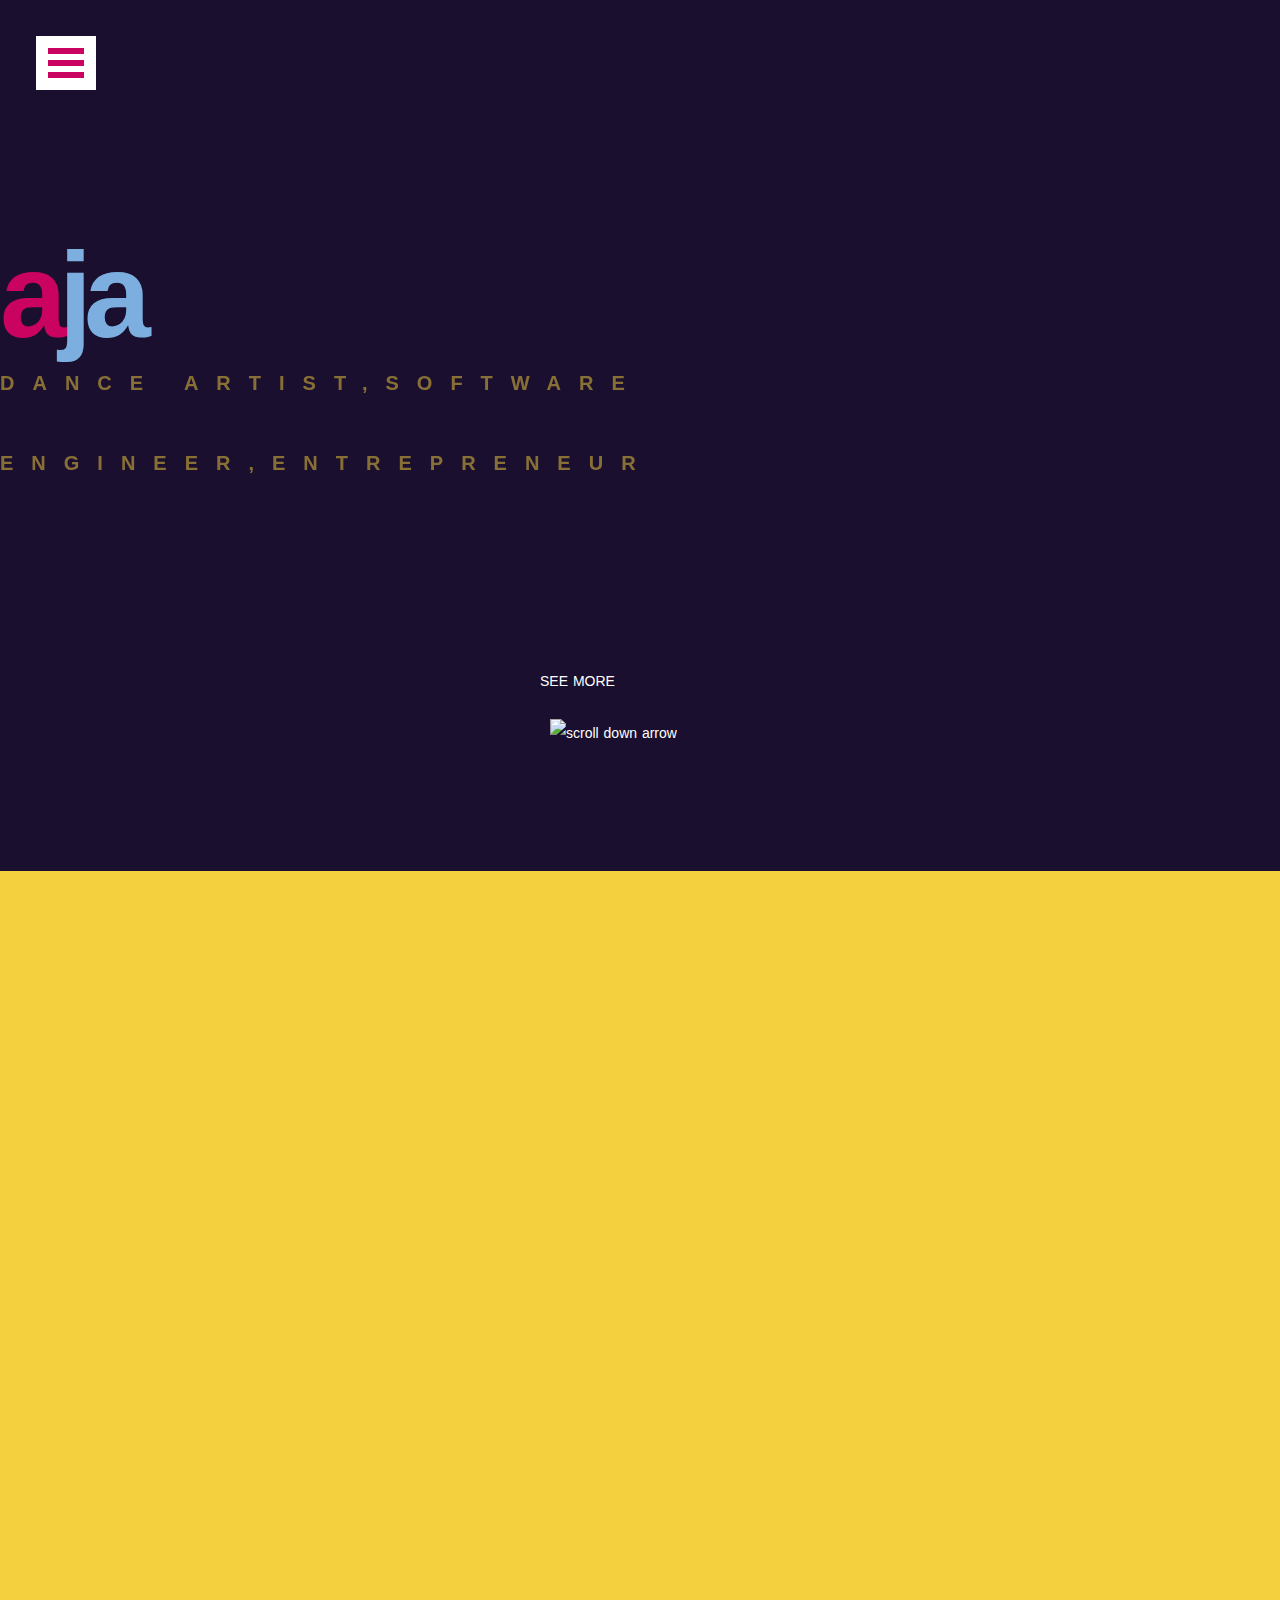
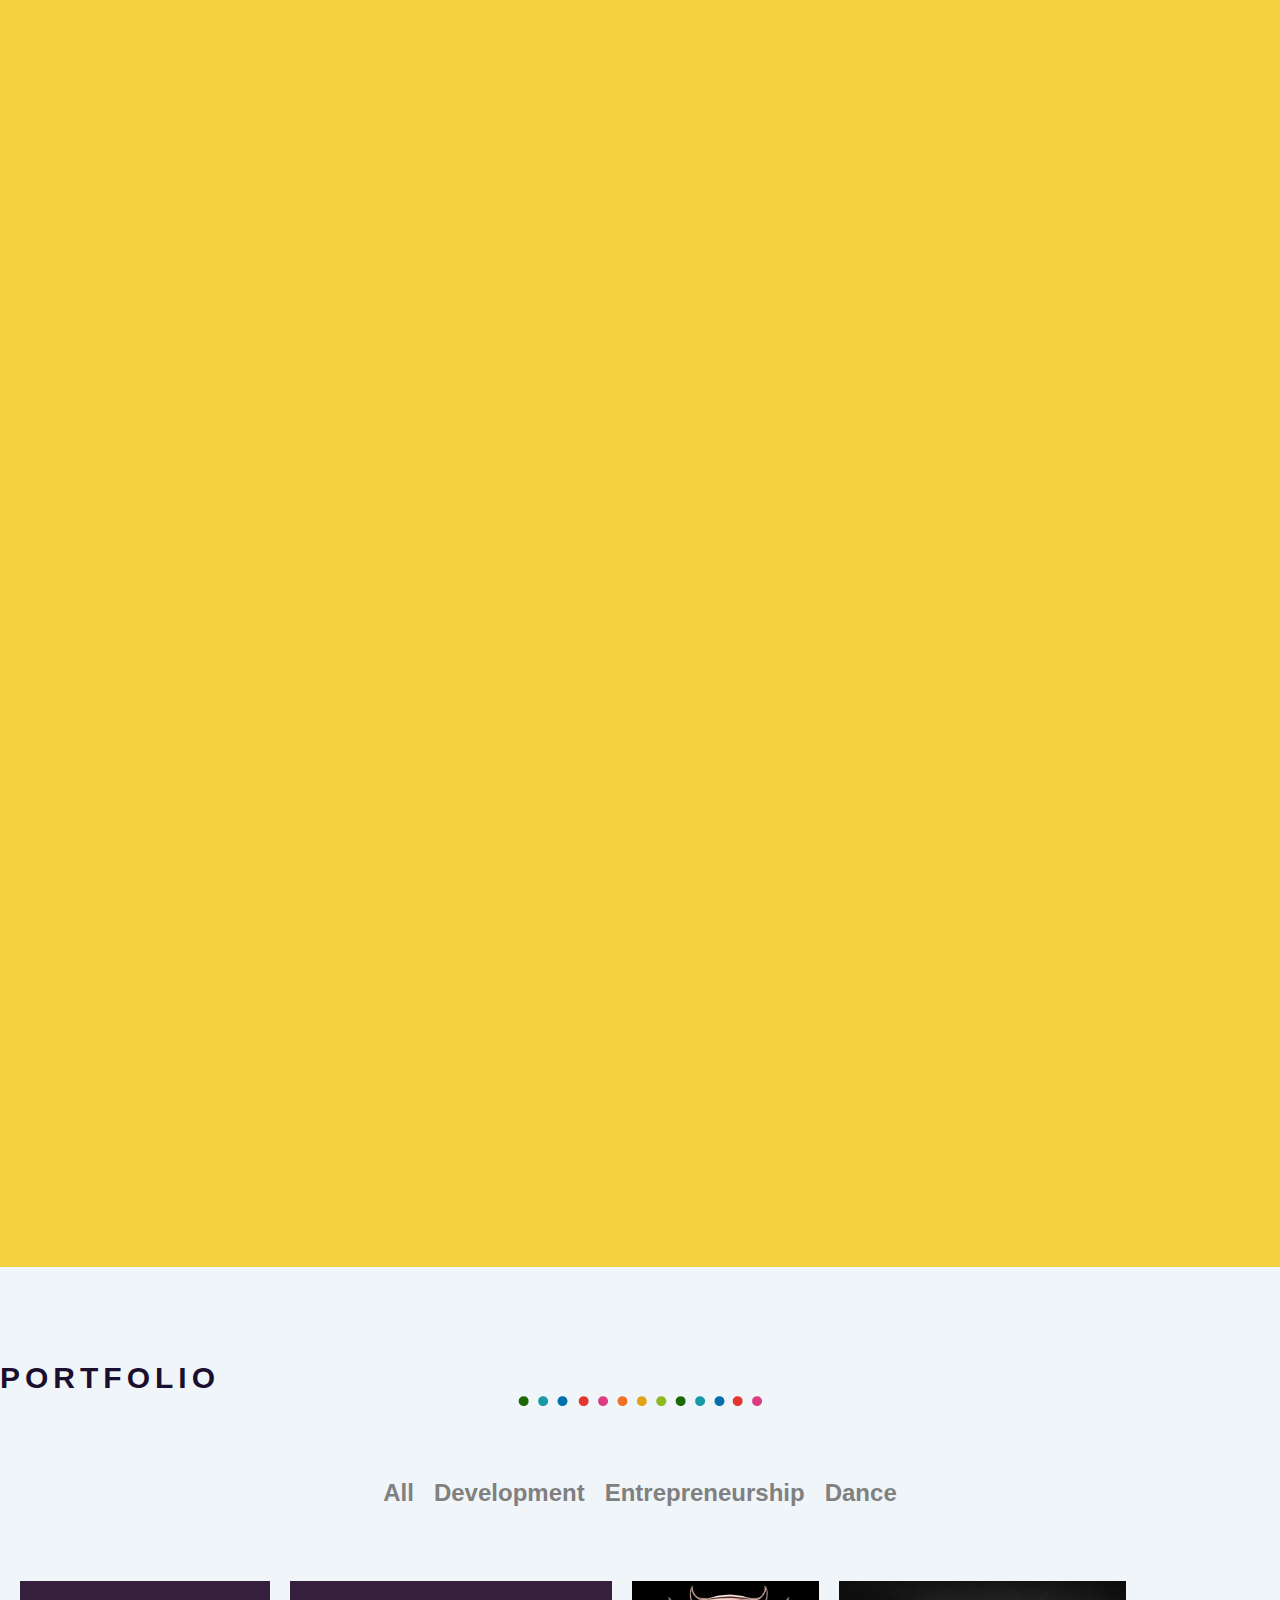
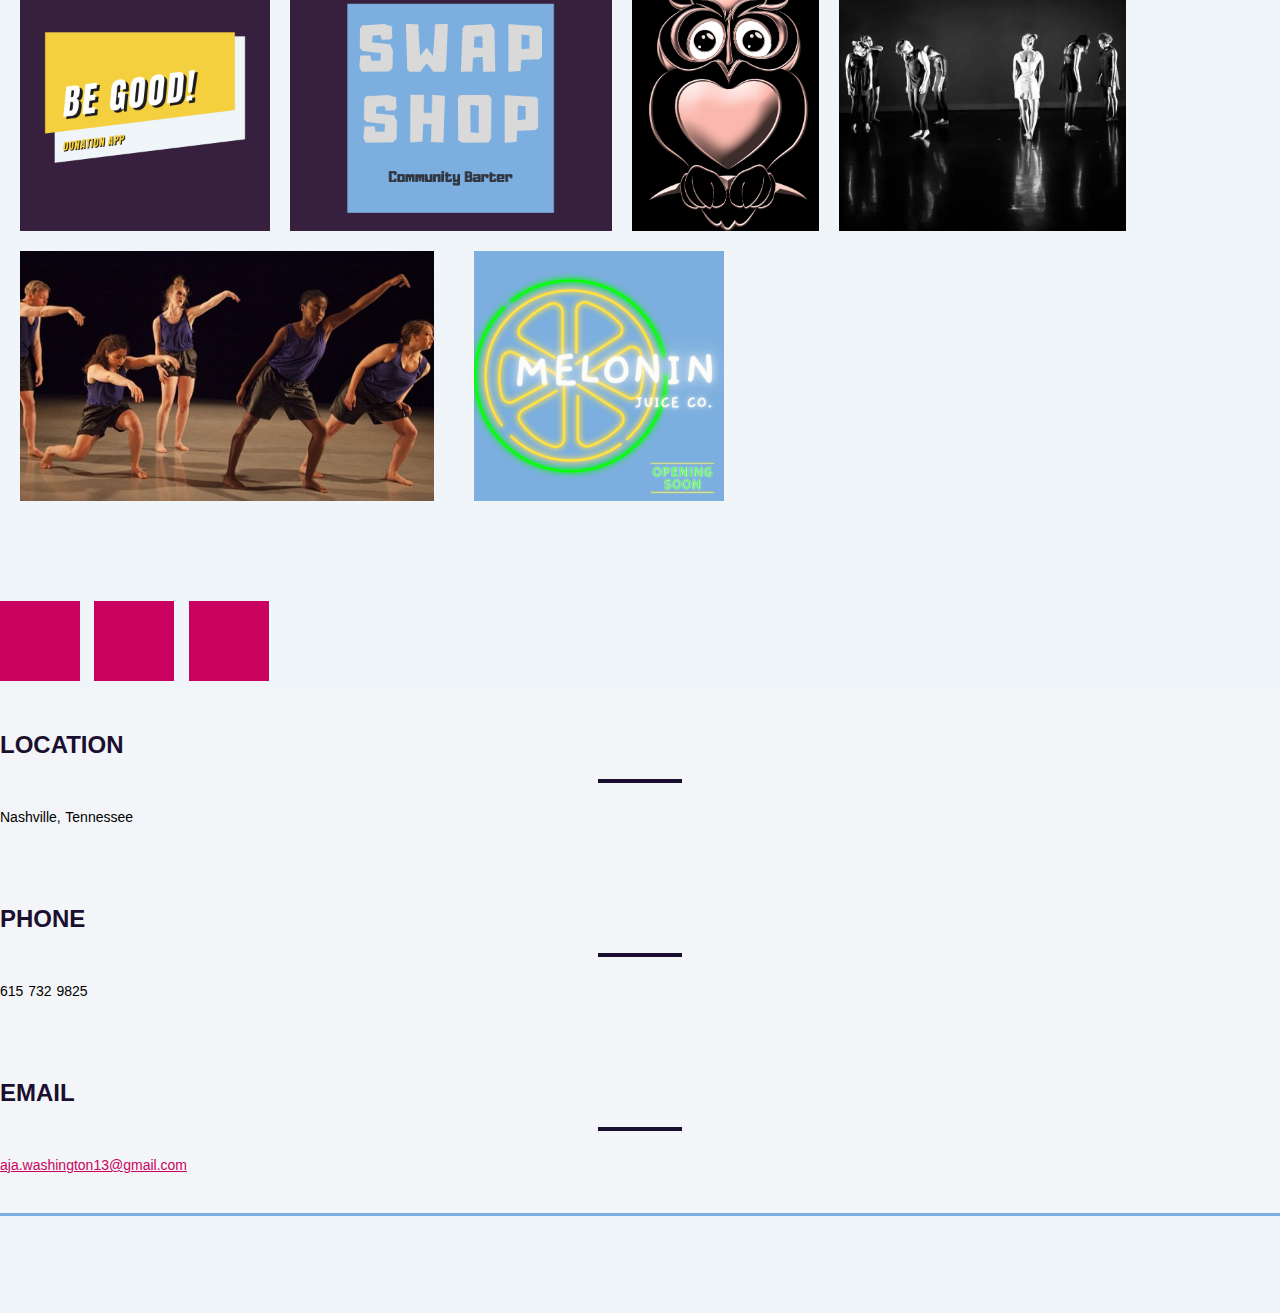
==== commit 0cc63274: "filter with css overlay" ====
--- a/index.html
+++ b/index.html
@@ -31,9 +31,10 @@
     <script src="assets/html5shiv/html5shiv.js"></script>
     <script src="assets/respond/respond.min.js"></script>
     <![endif]-->
-
-
 </head>
+
+
+
 <body id="top">
   <!-- ****************************** Preloader ************************** -->
   <div id="preloader"></div>
@@ -57,7 +58,7 @@
             </div>
           </nav>
         </div>
-        
+
         <!-- menu button -->
         <button class="menu-button" id="open-button"></button>
       </div>
@@ -102,7 +103,7 @@
         </div>
       </div>
     </section>
-    <!-- Header Image End -->    
+    <!-- Header Image End -->
   </header>
   <!-- ==========================
         HEADER SECTION END  
@@ -126,6 +127,12 @@
             Stet clita kasd gubergren, no sea takimata sanctus est Lorem ipsum dolor sit amet. Lorem ipsum dolor sit
             amet, consetetur sadipscing elitr, sed diam nonumy eirmod tempor invidunt ut labore et dolore magna aliquyam
             erat.</p>
+          <br>
+          <p> Lorem ipsum dolor sit amet, consetetur sadipscing elitr, sed diam nonumy eirmod tempor invidunt ut labore
+            et dolore magna aliquyam erat, sed diam voluptua. At vero eos et accusam et justo duo dolores et ea rebum.
+            Stet clita kasd gubergren, no sea takimata sanctus est Lorem ipsum dolor sit amet. Lorem ipsum dolor sit
+            amet, consetetur sadipscing elitr, sed diam nonumy eirmod tempor invidunt ut labore et dolore magna aliquyam
+            erat.</p>
         </div>
       </div>
     </div>
@@ -137,39 +144,38 @@
             <!-- Service Box 1 -->
             <div class="col-md-4 wp2 item">
               <div class="icon">
-                <i><img class="fa dancer" src="img/dancer.png" width="200em" height="200em"></i><!-- Icon -->
-  
+                <i><img class="fe dancer" src="img/dancer.png" width="200em" height="200em"></i><!-- Icon -->
+
               </div>
               <h2>Dance Artist</h2><!-- Title -->
-              <p>Lorem ipsum dolor sit amet, consetetur sadipscing elitr, sed diam nonumy eirmod tempor invidunt ut labore et
-                dolore magna aliquyam erat, sed diam voluptua. At vero eos et accusam et justo duo dolores et ea rebum. Stet
-                clita kasd gubergren, no sea takimata sanctus est Lorem ipsum dolor sit amet. Lorem ipsum dolor sit amet,
-                consetetur sadipscing elitr, sed diam nonumy eirmod tempor invidunt ut labore et dolore magna aliquyam erat.
+              <p>Lorem ipsum dolor sit amet, consetetur sadipscing elitr, sed diam nonumy eirmod tempor invidunt ut
+                labore et
+                dolore magna aliquyam erat, sed diam voluptua. At vero eos et accusam et justo duo dolores et ea rebum.
+
               </p>
             </div>
             <!-- Service Box 2 -->
             <div class="col-md-4 wp2 item delay-05s">
               <div class="icon">
-                <i><img class="fa dev" src="img/dev.png" width="225em" height="225em" style="margin-top: 40px"></i>
+                <i><img class="fe dev" src="img/dev.png" width="225em" height="225em" style="margin-top: 40px"></i>
                 <!-- Icon -->
               </div>
-              <h2>Software Engineer</h2><!-- Title -->
-              <p>Lorem ipsum dolor sit amet, consetetur sadipscing elitr, sed diam nonumy eirmod tempor invidunt ut labore et
-                dolore magna aliquyam erat, sed diam voluptua. At vero eos et accusam et justo duo dolores et ea rebum. Stet
-                clita kasd gubergren, no sea takimata sanctus est Lorem ipsum dolor sit amet. Lorem ipsum dolor sit amet,
-                consetetur sadipscing elitr, sed diam nonumy eirmod tempor invidunt ut labore et dolore magna aliquyam erat.
+              <h2>Software Developer</h2><!-- Title -->
+              <p>Lorem ipsum dolor sit amet, consetetur sadipscing elitr, sed diam nonumy eirmod tempor invidunt ut
+                labore et
+                dolore magna aliquyam erat, sed diam voluptua. At vero eos et accusam et justo duo dolores et ea rebum.
               </p>
             </div>
             <!-- Service Box 3 -->
             <div class="col-md-4 wp2 item delay-1s">
               <div class="icon">
-                <i><img class="fa entre" src="img/entrep.png" width="200em" height="200em"></i><!-- Icon -->
+                <i><img class="fe entre" src="img/entrep.png" width="200em" height="200em"></i><!-- Icon -->
               </div>
               <h2>Entrepreneur</h2><!-- Title -->
-              <p>Lorem ipsum dolor sit amet, consetetur sadipscing elitr, sed diam nonumy eirmod tempor invidunt ut labore et
-                dolore magna aliquyam erat, sed diam voluptua. At vero eos et accusam et justo duo dolores et ea rebum. Stet
-                clita kasd gubergren, no sea takimata sanctus est Lorem ipsum dolor sit amet. Lorem ipsum dolor sit amet,
-                consetetur sadipscing elitr, sed diam nonumy eirmod tempor invidunt ut labore et dolore magna aliquyam erat.
+              <p>Lorem ipsum dolor sit amet, consetetur sadipscing elitr, sed diam nonumy eirmod tempor invidunt ut
+                labore et
+                dolore magna aliquyam erat, sed diam voluptua. At vero eos et accusam et justo duo dolores et ea rebum.
+
               </p>
               <!-- Description -->
             </div>
@@ -182,7 +188,9 @@
 
 
 
-
+  <!-- ==========================
+        ABOUT SECTION
+        =========================== -->
   <!-- <div class="container-fluid" style="border: 8px solid #1A0F2E;">
     <div class="row">
       <div class="col-md-6 nopadding features-intro-img">
@@ -191,9 +199,7 @@
       <div class="col-md-6 about-text">
         <h6>Dance & Choreography</h6>
         <p>Lorem ipsum dolor sit amet, consetetur sadipscing elitr, sed diam nonumy eirmod tempor invidunt ut labore et
-          dolore magna aliquyam erat, sed diam voluptua. At vero eos et accusam et justo duo dolores et ea rebum. Stet
-          clita kasd gubergren, no sea takimata sanctus est Lorem ipsum dolor sit amet. Lorem ipsum dolor sit amet,
-          consetetur sadipscing elitr, sed diam nonumy eirmod tempor invidunt ut labore et dolore magna aliquyam erat.
+          dolore magna aliquyam erat, sed diam voluptua. At vero eos et accusam et justo duo dolores et ea rebum. 
         </p><br>
         <a href="index.html#team" class="weight-outline-btn">Read more</a>
       </div>
@@ -203,9 +209,7 @@
       <div class="col-md-6 about-text">
         <h6>Software Engineering</h6>
         <p>Lorem ipsum dolor sit amet, consetetur sadipscing elitr, sed diam nonumy eirmod tempor invidunt ut labore et
-          dolore magna aliquyam erat, sed diam voluptua. At vero eos et accusam et justo duo dolores et ea rebum. Stet
-          clita kasd gubergren, no sea takimata sanctus est Lorem ipsum dolor sit amet. Lorem ipsum dolor sit amet,
-          consetetur sadipscing elitr, sed diam nonumy eirmod tempor invidunt ut labore et dolore magna aliquyam erat.
+          dolore magna aliquyam erat, sed diam voluptua. At vero eos et accusam et justo duo dolores et ea rebum. 
         </p><br>
         <a href="index.html#team" class="weight-outline-btn">Read more</a> 
       </div>
@@ -222,9 +226,7 @@
 
         <h6>Entrepreneurship</h6>
         <p>Lorem ipsum dolor sit amet, consetetur sadipscing elitr, sed diam nonumy eirmod tempor invidunt ut labore et
-          dolore magna aliquyam erat, sed diam voluptua. At vero eos et accusam et justo duo dolores et ea rebum. Stet
-          clita kasd gubergren, no sea takimata sanctus est Lorem ipsum dolor sit amet. Lorem ipsum dolor sit amet,
-          consetetur sadipscing elitr, sed diam nonumy eirmod tempor invidunt ut labore et dolore magna aliquyam erat.
+          dolore magna aliquyam erat, sed diam voluptua. At vero eos et accusam et justo duo dolores et ea rebum. 
         </p><br>
         <a href="index.html#team" class="weight-outline-btn">Read more</a>
       </div>
@@ -234,57 +236,98 @@
         ABOUT SECTION END
         =========================== -->
 
-        
-        
-        
-        <!-- ==========================
+  <!-- ==========================
         PORTFOLIO SECTION
-    =========================== -->
-  <section style="background-color:#F0F5F9" class="swag text-center" id="portfolio">
-    <div class="container">
-      <!-- Headline -->
-      <div class="row">
-        <h1 class="arrow">
-          <span>Portfolio</span>
-        </h1>
-        <div id="myBtnContainer">
-          <button class="btn active" onclick="filterSelection('all')"> Show all</button>
-          <button class="btn" onclick="filterSelection('Software')"> Software Engineering</button>
-          <button class="btn" onclick="filterSelection('Dance')"> Dance & Choreography</button>
-          <button class="btn" onclick="filterSelection('Entrepreneur')"> Entrepreneurship</button>
-        </div>
-      </div>
-    </div>
-  </section>
-  
-  
-  <div class="container">
-    <div class="row row-offset-0">
-      <!-- PORTFOLIO ITEM 1 -->
-      
-      <div class="col-md-3 col-sm-6">
-        <div class="overlay-effect effects clearfix">
-          <div class="filterDiv Entrepreneur">
-            <a href="#" data-lightbox="roadtrip" title="Juby App">
-              <img class="grayscale" src="img/portfolio/Juby_Logo.png" alt="Juby App">
-            </a>
-          </div>
-        </div>
-      </div>
-    </div>
-  </div>
-<!-- PORTFOLIO ITEM END -->
-
-
-<!-- ==========================
+        =========================== -->
+
+
+  <section style="background-color:#F0F5F9" class="swag text-center">
+
+
+
+
+
+    <h1 class="arrow">
+      <span style="font-size: 30px;">Portfolio</span>
+    </h1>
+    <nav class="nav">
+      <a href="#" class="btn active" data-rel="project">All</a>
+      <a href="#" class="btn" data-rel="Software">Development</a>
+      <a href="#" class="btn" data-rel="Entrepre">Entrepreneurship</a>
+      <a href="#" class="btn" data-rel="Dance">Dance</a>
+      <!-- <a href="#" class="btn" data-rel="Dance">Choreography</a>
+      <a href="#" class="btn" data-rel="Dance">Music</a> -->
+    </nav>
+
+    <section class="swag text-center" id="portfolio">
+
+      <div class="container">
+        <ul class="portfolio">
+          <li class="project Software">
+            <div class="project-image"><img src="img/portfolio/BeGood.png" alt="" /></div>
+            <div class="project-info">
+              <h4 class="project-info-title">Be Good!</h4>
+              <a class="project-info-button" href="">View App</a>
+            </div>
+          <li class="project Software">
+            <div class="project-image"><img src="img/portfolio/SWAP SHOP.png" alt="" /></div>
+            <div class="project-info">
+              <h4 class="project-info-title">Swap Shop</h4>
+              <div class='middle'>
+
+                <a class="project-info-button" href="">View App</a>
+              </div>
+            </div>
+          </li>
+          <li class="project Software">
+            <div class="project-image"><img src="img/portfolio/CraftEast.png" alt="" /></div>
+            <div class="project-info">
+              <h4 class="project-info-title">CraftEast 615</h4>
+              <a class="project-info-button" href="https://crafteast615.com/">View Site</a>
+            </div>
+          </li>
+          <li class="project Dance">
+            <div class="project-image"><img src="img/youlogy.jpg" alt="" /></div>
+            <div class="project-info">
+              <h4 class="project-info-title">youlogy</h4>
+              <a class="project-info-button" href="" type="media-type">Watch Now!</a>
+            </div>
+          </li>
+          <li class="project Dance">
+            <div class="project-image"><img src="img/dancescreenshot.png" alt="" /></div>
+            <div class="project-info">
+              <h4 class="project-info-title">black n blue</h4>
+              <a class="project-info-button" href="" type="media-type">Watch Now!</a>
+            </div>
+          </li>
+          </li>
+          <li class="project Entrepre">
+            <div class="project-image"><img src="img/portfolio/Juby_Logo.png" alt="" /></div>
+            <div class="project-info">
+              <h4 class="project-info-title">Juby App</h4>
+              <a class="project-info-button" href="">Coming Soon</a>
+            </div>
+          </li>
+          <li class="project Entrepre">
+            <div class="project-image"><img src="img/portfolio/Melonin.png" alt="" /></div>
+            <div class="project-info">
+              <h4 class="project-info-title">Melonin Juice Co.</h4>
+              <a class="project-info-button" href="">Coming Soon</a>
+            </div>
+          </li>
+        </ul>
+      </div>
+    </section>
+
+    <!-- ==========================
   PORTFOLIO SECTION END
   =========================== -->
-  
-  
-  <!-- ==========================
+
+
+    <!-- ==========================
             CUSTOM SPACER
             =========================== -->
-  <!-- <div class="spacer-cta text-center">
+    <!-- <div class="spacer-cta text-center">
     <div class="container">
       <div class="row">
         <div class="col-md-12">
@@ -293,115 +336,118 @@
       </div>
     </div>
   </div> -->
-  <!-- ==========================
+    <!-- ==========================
             CUSTOM SPACER END
             =========================== -->
-  
-  
-  
-  
-  
-  <!-- ==========================
+
+
+
+
+
+    <!-- ==========================
         CONTACT SECTION
         =========================== -->
-        
-        
-        <section class="text-center section-padding contact-wrap" id="contact">
-
-    <!-- <br>
+
+
+    <section class="text-center section-padding contact-wrap" id="contact">
+
+      <!-- <br>
     <a href="index.html#top" class="up-btn"><i class="fa fa-chevron-up"></i></a>
     <br> -->
-    <div class="container">
-      <!-- Headline -->
-      <div class="row">
-        <div class="col-md-12">
-          <!-- <h1 class="arrow"><span></span> </h1> -->
-        </div>
-      </div>
-      <!-- Adress Box -->
-      <div class="col-md-4">
-        <div class="dark-box box-hover">
-          <h2><i class="fa fa-map-marker"></i><span> Location</span></h2>
-          <p>Nashville, Tennessee</p>
-        </div>
-      </div>
-      <!-- Phone Number Box -->
-      <div class="col-md-4">
-        <div class="dark-box box-hover">
-          <h2><i class="fa fa-mobile"></i><span> Phone</span></h2>
-          <p>+12 345 6789</p>
-        </div>
-      </div>
-      <!-- E-Mail Box -->
-      <div class="col-md-4">
-        <div class="dark-box box-hover">
-          <h2><i class="fa fa-paper-plane"></i><span> Email</span></h2>
-          <p><a href="index.html#">aja.washington13@gmail.com</a></p>
-        </div>
-      </div>
-    </div>
-                                        <div class="row contact-details">
-                                          <!-- Social Buttons - use font-awesome, past in what you want -->
-                                          <div class="row">
-                                            <div class="col-md-12">
-                                              <ul class="social-buttons">
-                                                <li><a href="https://twitter.com/JubyGem" class="social-btn"><i class="fa fa-twitter"></i></a></li>
-                                                <!-- twitter -->
-                                                <li><a href="https://www.linkedin.com/in/ajawashington/" class="social-btn"><i
-                                                      class="fa fa-linkedin"></i></a></li><!-- linkedIn -->
-                                                <li><a href="https://github.com/ajawashington" class="social-btn"><i class="fa fa-github"></i></a></li>
-                                                <!-- github -->
-                                              </ul>
-                                            </div>
-                                          </div>
-                                        </div>
-  </section>
-  <div class="row">
-    <!-- Google Maps (Change your Settings below) -->
-    <div class="col-md-6">
+      <div class="container">
+        <!-- Headline -->
+        <!-- <div class="row">
+        <div class="col-md-12"> -->
+        <!-- <h1 class="arrow"><span></span> </h1> -->
+        <!-- </div>
+      </div> -->
+        <!-- Adress Box -->
+        <div class="row contact-details">
+          <!-- Social Buttons - use font-awesome, past in what you want -->
+          <div class="row">
+            <div class="col-md-12">
+              <ul class="social-buttons">
+                <li><a href="https://twitter.com/JubyGem" class="social-btn"><i class="fa fa-twitter"
+                      style="width:60px; height:60px;"></i></a></li>
+                <!-- twitter -->
+                <li><a href="https://www.linkedin.com/in/ajawashington/" class="social-btn"><i
+                      class="fa fa-linkedin"></i></a></li><!-- linkedIn -->
+                <li><a href="https://github.com/ajawashington" class="social-btn"><i class="fa fa-github"></i></a></li>
+                <!-- github -->
+              </ul>
+            </div>
+          </div>
+        </div>
+        <div class="col-md-4">
+          <div class="dark-box box-hover">
+            <h2></i><span>Location</span></h2>
+            <p>Nashville, Tennessee</p>
+          </div>
+        </div>
+        <!-- Phone Number Box -->
+        <div class="col-md-4">
+          <div class="dark-box box-hover">
+            <h2><span>Phone</span></h2>
+            <p>615 732 9825</p>
+          </div>
+        </div>
+        <!-- E-Mail Box -->
+        <div class="col-md-4">
+          <div class="dark-box box-hover">
+            <h2><span>Email</span></h2>
+            <p><a href="index.html#">aja.washington13@gmail.com</a></p>
+          </div>
+        </div>
+      </div>
+    </section>
+    <div class="row">
+      <!-- Google Maps (Change your Settings below) -->
+      <!-- <div class="col-md-6">
       <div id="googlemaps"></div>
     </div>
-    <!-- Contact Form -->
-    <div class="col-md-6 contact">
-      <form role="form">
-        <!-- Name -->
-        <div class="row">
-          <div class="col-md-6">
-            <!-- E-Mail -->
-            <div class="form-group">
+    <!-Contact Form -->
+      <!-- <div class="col-md-6 contact">
+      <form role="form"> -->
+      <!-- Name -->
+      <!-- <div class="row">
+          <div class="col-md-6"> -->
+      <!-- E-Mail -->
+      <!-- <div class="form-group">
               <input type="text" class="form-control" placeholder="Your name">
             </div>
           </div>
-          <div class="col-md-6">
-            <!-- Phone Number -->
-            <div class="form-group">
+          <div class="col-md-6"> -->
+      <!-- Phone Number -->
+      <!-- <div class="form-group">
               <input type="email" class="form-control" placeholder="Email address">
             </div>
           </div>
-        </div>
-        <!-- Message Area -->
-        <div class="form-group">
+        </div> -->
+      <!-- Message Area -->
+      <!-- <div class="form-group">
           <textarea class="form-control" placeholder="Write you message here..." style="height:232px;"></textarea>
-        </div>
-        <!-- Submit Button -->
-        <button type="submit" class="btn btn-send">
+        </div> -->
+      <!-- Submit Button -->
+      <!-- <button type="submit" class="btn btn-send">
           Send message
         </button>
       </form>
     </div>
   </div>
-  <br>
-
-  <!-- ==========================
+  <br> -->
+
+      <!-- ==========================
         CONTACT SECTION END
         =========================== -->
 
 
 
-  <!-- ==========================
+
+
+      <!-- ==========================
         FOOTER SECTION
         =========================== -->
-  <!-- <footer>
+      <!-- <footer>
     <div class="container">
       <div class="row">
         <div class="col-md-12 text-center">
@@ -410,121 +456,47 @@
       </div>
     </div>
   </footer> -->
-  <!-- ==========================
+      <!-- ==========================
         FOOTER SECTION END
         =========================== -->
 
 
-  <!-- jQuery -->
-  <script src="https://ajax.googleapis.com/ajax/libs/jquery/1.11.0/jquery.min.js"></script>
-  <!-- SmoothScroll -->
-  <script type="text/javascript" src="assets/smoothscroll/smoothscroll.js"></script>
-  <!-- Bootstrap -->
-  <script src="assets/bootstrap/js/bootstrap.min.js"></script>
-  <!-- Waypoints -->
-  <script src="js/waypoints.min.js"></script>
-  <!-- classie.js -->
-  <script src="js/classie.js"></script>
-  <!-- FlexSlider -->
-  <script src="assets/flexslider/jquery.flexslider.js"></script>
-  <!-- Modernizr -->
-  <script src="js/modernizr.js"></script>
-  <!-- Text Rotator -->
-  <script src="assets/textrotator/jquery.simple-text-rotator.js"></script>
-  <!-- Lightbox.js -->
-  <script src="assets/lightbox/js/lightbox.min.js"></script>
-  <!-- Google Maps -->
-  <script type="text/javascript"
-    src="https://maps.googleapis.com/maps/api/js?key=AIzaSyDeKBBPJTG3v5w3cNPAgM6ZsJiPyL1mP_o&amp;sensor=false"></script>
-  <!-- Theme JavaScript Core -->
-  <script src="js/main.js"></script>
-  <script src="js/script.js"></script>
-
-  <!-- GOOGLE MAPS DATA -->
-  <script type="text/javascript">
-    // When the window has finished loading create our google map below
-    google.maps.event.addDomListener(window, 'load', init);
-
-    function init() {
-      // Basic options for a simple Google Map
-      // For more options see: https://developers.google.com/maps/documentation/javascript/reference#MapOptions
-      var mapOptions = {
-        // How zoomed in you want the map to start at (always required)
-        zoom: 15,
-
-        scrollwheel: false,
-
-        // The latitude and longitude to center the map (always required)
-        center: new google.maps.LatLng(36.1627, 86.7816), // New York 
-
-        // How you would like to style the map. 
-        // This is where you would paste any style found on Snazzy Maps.
-        styles: [{
-          featureType: 'water',
-          stylers: [{
-            color: '#F2F2F2'
-          }, {
-            visibility: 'on'
-          }]
-        }, {
-          featureType: 'landscape',
-          stylers: [{
-            color: '#FFFFFF'
-          }]
-        }, {
-          featureType: 'road',
-          stylers: [{
-            saturation: -100
-          }, {
-            lightness: 45
-          }]
-        }, {
-          featureType: 'road.highway',
-          stylers: [{
-            visibility: 'simplified'
-          }]
-        }, {
-          featureType: 'road.arterial',
-          elementType: 'labels.icon',
-          stylers: [{
-            visibility: 'off'
-          }]
-        }, {
-          featureType: 'administrative',
-          elementType: 'labels.text.fill',
-          stylers: [{
-            color: '#ADADAD'
-          }]
-        }, {
-          featureType: 'transit',
-          stylers: [{
-            visibility: 'off'
-          }]
-        }, {
-          featureType: 'poi',
-          stylers: [{
-            visibility: 'off'
-          }]
-        }]
-      };
-
-      // Get the HTML DOM element that will contain your map 
-      // We are using a div with id="map" seen below in the <body>
-      var mapElement = document.getElementById('googlemaps');
-
-      // Create the Google Map using out element and options defined above
-      var map = new google.maps.Map(mapElement, mapOptions);
-    }
-  </script>
-
-  <!-- TEXT ROTATOR SETTINGS -->
-  <script type="text/javascript">
-    $(".rotate").textrotator({
-      animation: "fade", // You can pick the way it animates when rotating through words. Options are dissolve (default), fade, flip, flipUp, flipCube, flipCubeUp and spin.
-      separator: ",", // If you don't want commas to be the separator, you can define a new separator (|, &, * etc.) by yourself using this field.
-      speed: 1500 // How many milliseconds until the next word show.
-    });
-  </script>
+      <!-- jQuery -->
+      <script src="https://ajax.googleapis.com/ajax/libs/jquery/1.11.0/jquery.min.js"></script>
+      <script src="https://cdnjs.cloudflare.com/ajax/libs/jquery-modal/0.9.1/jquery.modal.min.js"></script>
+<link rel="stylesheet" href="https://cdnjs.cloudflare.com/ajax/libs/jquery-modal/0.9.1/jquery.modal.min.css" />
+      <!-- SmoothScroll -->
+      <script type="text/javascript" src="assets/smoothscroll/smoothscroll.js"></script>
+      <!-- Bootstrap -->
+      <script src="assets/bootstrap/js/bootstrap.min.js"></script>
+      <!-- Waypoints -->
+      <script src="js/waypoints.min.js"></script>
+      <!-- classie.js -->
+      <script src="js/classie.js"></script>
+      <!-- FlexSlider -->
+      <script src="assets/flexslider/jquery.flexslider.js"></script>
+      <!-- Modernizr -->
+      <script src="js/modernizr.js"></script>
+      <!-- Text Rotator -->
+      <script src="assets/textrotator/jquery.simple-text-rotator.js"></script>
+      <!-- Lightbox.js -->
+      <script src="assets/lightbox/js/lightbox.min.js"></script>
+      <!-- Google Maps -->
+      <script type="text/javascript"
+        src="https://maps.googleapis.com/maps/api/js?key=AIzaSyDeKBBPJTG3v5w3cNPAgM6ZsJiPyL1mP_o&amp;sensor=false">
+      </script>
+      <!-- Theme JavaScript Core -->
+      <script src="js/main.js"></script>
+      <script src="js/script.js"></script>
+
+
+      <script type="text/javascript">
+        $(".rotate").textrotator({
+          animation: "fade", // You can pick the way it animates when rotating through words. Options are dissolve (default), fade, flip, flipUp, flipCube, flipCubeUp and spin.
+          separator: ",", // If you don't want commas to be the separator, you can define a new separator (|, &, * etc.) by yourself using this field.
+          speed: 1500 // How many milliseconds until the next word show.
+        });
+      </script>
 
 </body>
 
--- a/css/style.css
+++ b/css/style.css
@@ -16,49 +16,140 @@
     overflow:visible;
     background: #fff url('../img/preloader.gif') no-repeat center center;
 }
-
-
-.container {
-	overflow: hidden;
+  
+#popup { 
+	display: none; 
+	border: 1px black solid;
+	width: 400px; height: 200px; 
+	top:20px; left:20px;
+	background-color: white;
+	z-index: 10;
+	padding: 2em;
+	position: fixed;
   }
   
-  .filterDiv {
+  .darken { background: rgba(0, 0, 0, 0.7); }
+  
+  #iframe { border: 0; }
+  
+  /* html, body, #page { height: 100%; } */
+
+.nav {
+	display: flex;
+	flex-flow: row wrap;
+	justify-content: center;
+	flex: 1 1 auto;
+	padding: 10px 20px;
+	margin-top: 40px;
+}
+
+.btn {
+	position: relative;
+	padding: 0 5px;
+	margin: 0 5px;
+	font-size: 1.5em;
+	font-weight: 700;
+	color: grey;
+	text-decoration: none;
+	line-height: 1.5;
+}
+.btn::before {
+		content: "";
+		position: absolute;
+		bottom: 0;
+		left: 0;
+		width: 0;
+		height: 2px;
+		background: grey;
+		transition: all 200ms;
+}
+.btn:active {
+			color: black;
+			transition: all 350ms;
+
+		}
+
+
+/* // Portfolio Styles */
+.portfolio {
+	display:flex;
+	flex-wrap: wrap;
+	flex-flow: row wrap;
+	padding: 0;
+	margin: 10px;
+	list-style: none;
+}
+
+.project {
+	display: flex;
+	position: relative;
+	/* flex: 1 0 calc(100% - 20px); */
+	margin: 10px;
+}
+
+.portfolio img {
+	display: inline;
 	float: left;
-	color: #ffffff;
-	width: 100px;
-	line-height: 100px;
+	height:250px;
+	width:auto;
+}
+
+.project:hover img {
+	filter:url("data:image/svg+xml;utf8,<svg xmlns=\'http://www.w3.org/2000/svg\'><filter id=\'grayscale\'><feColorMatrix type=\'matrix\' values=\'0.3333 0.3333 0.3333 0 0 0.3333 0.3333 0.3333 0 0 0.3333 0.3333 0.3333 0 0 0 0 0 1 0\'/></filter></svg>#grayscale");
+	filter: blur(5px);
+	/* Firefox 3.5+,IE10 */ filter:beige;
+	/* IE6-9 */ -webkit-filter:grayscale(100%);
+	/* Safari 6.0 - 9.0 */-webkit-filter: blur(4px); 
+	/* Chrome 19+& Safari 6+*/ -webkit-transition:all .4s ease;
+	/* Fade to color for Chrome and Safari */ -webkit-backface-visibility:hidden;
+}
+
+  
+.project-info {
+	position: absolute;
+	top: 50%;
+	left: 50%;
+	transform: translate(-50%, -50%);
+	width: auto;
+	height: auto;
+	display: flex;
+	flex-direction: column;
+	justify-content: center;
+	align-items: center;
+	padding: 20px;
+	color: #F0F5F9;
+	background: rgba(grey,1);
+	opacity: 0;
+	transition: all 350ms ease-in;
+}
+.project-info:hover {
+		opacity: 10;
+		background: rgba(grey,.7);
+	}
+
+
+.project-info-title {
+	/* margin:0 .25em; */
+	font-weight: bold;
+	font-size: 1.5em;
 	text-align: center;
-	margin: 2px;
-	display: none; /* Hidden by default */
-  }
-  
-  /* The "show" class is added to the filtered elements */
-  .show {
-	display: inline-block;
-	position: relative;
-	
-  }
-  
-  /* Style the buttons */
-  .btn {
-	border: none;
-	outline: none;
-	padding: 12px 16px;
-	background-color: #f1f1f1;
-	cursor: pointer;
-  }
-  
-  /* Add a light grey background on mouse-over */
-  .btn:hover {
-	background-color: #ddd;
-  }
-  
-  /* Add a dark background to the active button */
-  .btn.active {
-	background-color: #666;
-	color: white;
-  }
-
+	text-transform: uppercase 
+}
+
+.project-info-button {
+	padding: .25em .25em;
+	color: inherit;
+	text-decoration: none;
+	font-weight: bold;
+	border: 1px solid #F0F5F9;
+	border-radius: 3px;
+	transition: all 300ms;
+}
+.project-info-button:hover {
+		color: grey;
+		background: beige;
+		border-color: beige;
+	}
 
 
 /* ==========================================================================
@@ -70,7 +161,6 @@
 	-moz-transition:all 0.5s;
 	-o-transition:all 0.5s;
 	transition:all 0.5s;
-	border-bottom: 1px dashed;
 	outline:none!important;
 }
 a:hover,a:focus,a:active {
@@ -253,7 +343,7 @@
 img {
 	
 	border:0;
-	-ms-interpolation-mode:bicubic;
+	/* -ms-interpolation-mode:bicubic; */
 }
 svg:not(:root) {
 	overflow: hidden;
@@ -603,7 +693,7 @@
 	margin:50px 0 0;
 }
 h1.arrow {
-	font-size: 22px;
+	font-size: 36px;
 	text-transform:uppercase;
 	color:#1A0F2E;
 	letter-spacing: 4px;
@@ -612,7 +702,8 @@
 	font-weight: bold;
 }
 h1.arrow span {
-    color: #1A0F2E;
+	color: #1A0F2E;
+	
 }
 /* ==========================================================================About========================================================================== */
 .about-image {
@@ -768,25 +859,25 @@
 	color:#fff;
 	background:rgba(0,0,0,1);
 }
-.portfolio img {
-	height:300px;
-	width:100%;
-}
+
 img.grayscale {
+	filter:none;
+	-webkit-filter:grayscale(0%);
+	position: static;
+}
+img.grayscale:hover {
 	filter:url("data:image/svg+xml;utf8,<svg xmlns=\'http://www.w3.org/2000/svg\'><filter id=\'grayscale\'><feColorMatrix type=\'matrix\' values=\'0.3333 0.3333 0.3333 0 0 0.3333 0.3333 0.3333 0 0 0.3333 0.3333 0.3333 0 0 0 0 0 1 0\'/></filter></svg>#grayscale");
 	/* Firefox 3.5+,IE10 */ filter:gray;
 	/* IE6-9 */ -webkit-filter:grayscale(100%);
-	/* Chrome 19+& Safari 6+*/ -webkit-transition:all .6s ease;
+	/* Chrome 19+& Safari 6+*/ -webkit-transition:all .5s ease;
 	/* Fade to color for Chrome and Safari */ -webkit-backface-visibility:hidden;
 	/* Fix for transition flickering */
 }
-img.grayscale:hover {
-	filter:none;
-	-webkit-filter:grayscale(0%);
-}
+
 .row-offset-0 {
 	margin-left:0;
 	margin-right:0;
+	position: static;
 }
 .row-offset-0>* {
 	padding-left:0;
@@ -796,8 +887,6 @@
 	padding-left:15px;
 }
 .effects .img {
-	position:relative;
-	position:relative;
 	z-index:1;
 	overflow:hidden;
 }
@@ -811,14 +900,14 @@
 	margin-right:0;
 }
 .effects .img img {
-	display:block;
+	display:inline;
 	margin:0;
 	padding:0;
 	height:auto;
 }
 .overlay {
-	display:block;
-	position: relative;
+	display:inline;
+	position: static;
 	z-index:20;
 	filter:none!important;
 	-webkit-filter:grayscale(0%);
@@ -950,6 +1039,15 @@
 	border: solid 1px #1A0F2E;
 }
 /* ==========================================================================Team========================================================================== */
+.fa {
+	margin: 10px;
+	padding: 10px;
+	font-size: 40px;
+	width: 50px;
+	text-align: center;
+	text-decoration: none;
+}
+
 .team img {
 	margin-bottom:20px;
 }
@@ -966,8 +1064,8 @@
 	margin-right:0;
 }
 .social-btn {
-	width:40px;
-	height:40px;
+	width:80px;
+	height:80px;
 	background: #C9035F;
 	display:inline-block;
 	color:#fff;
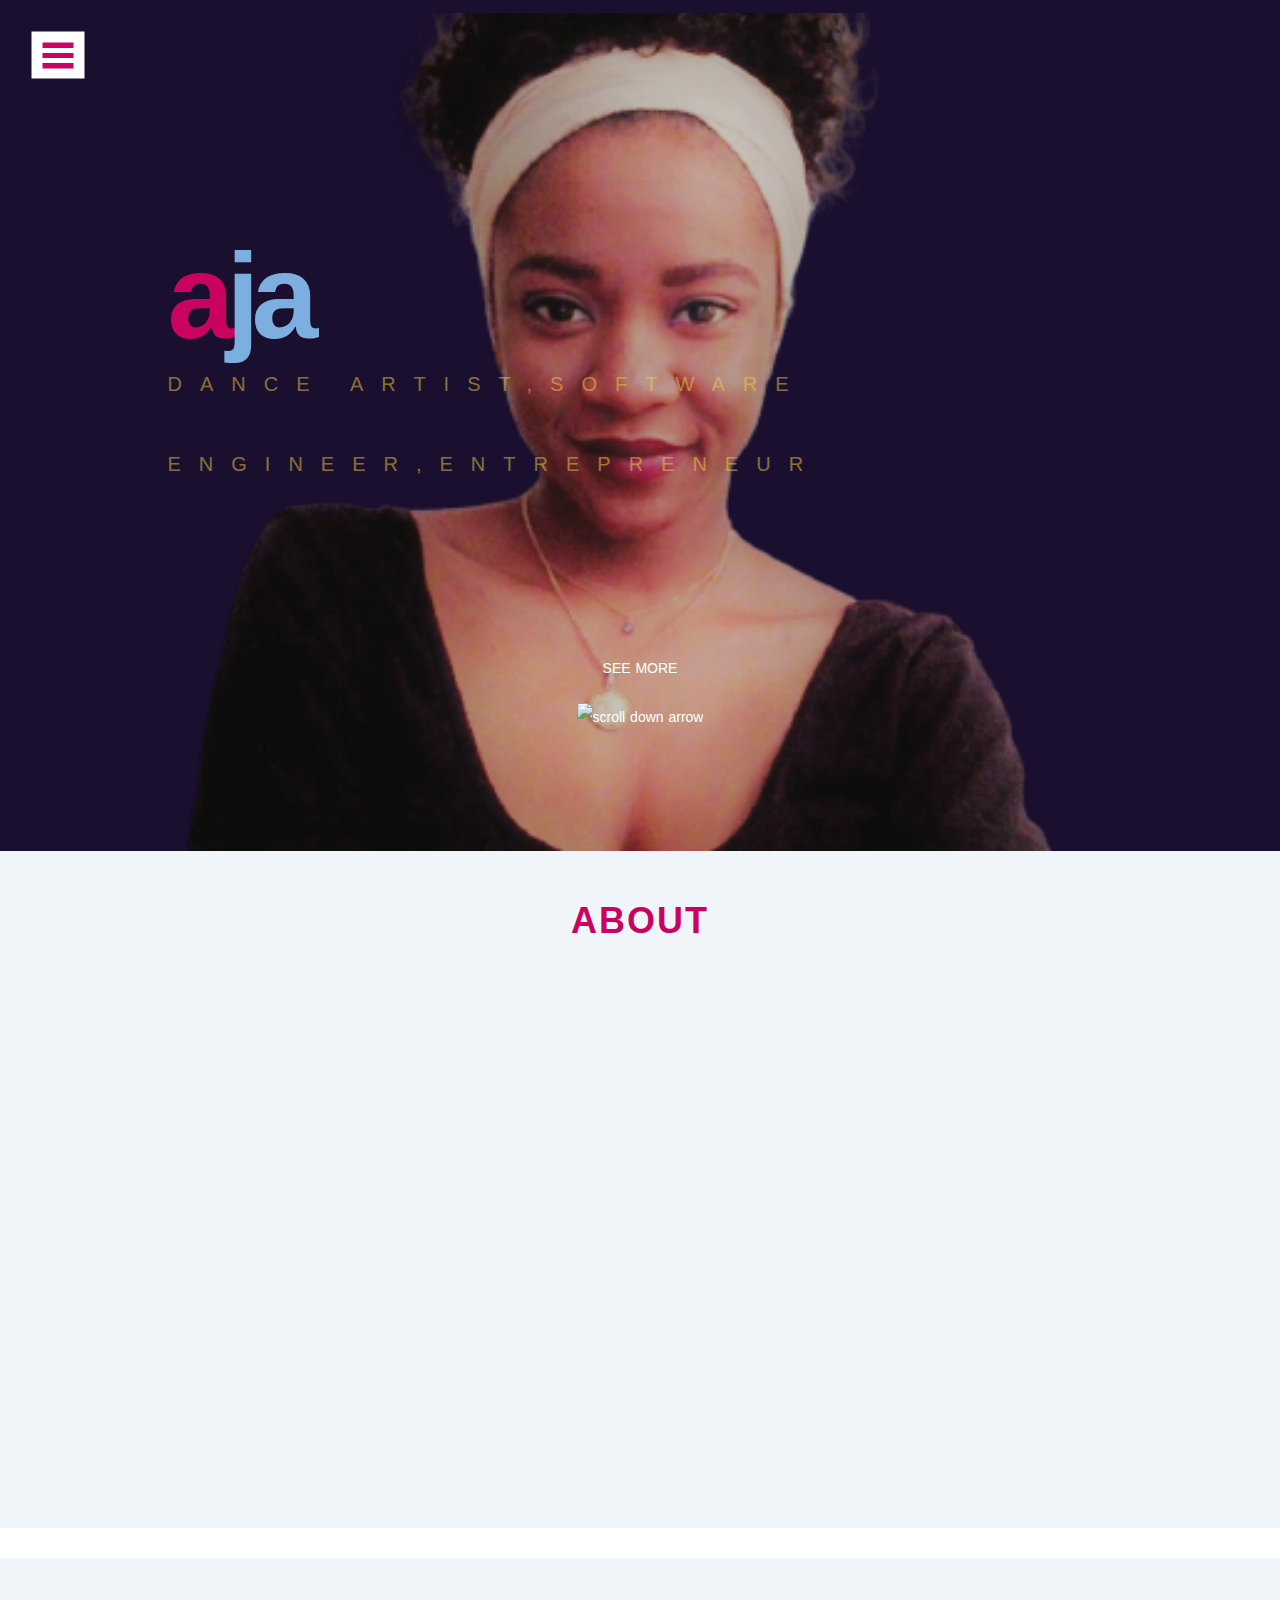
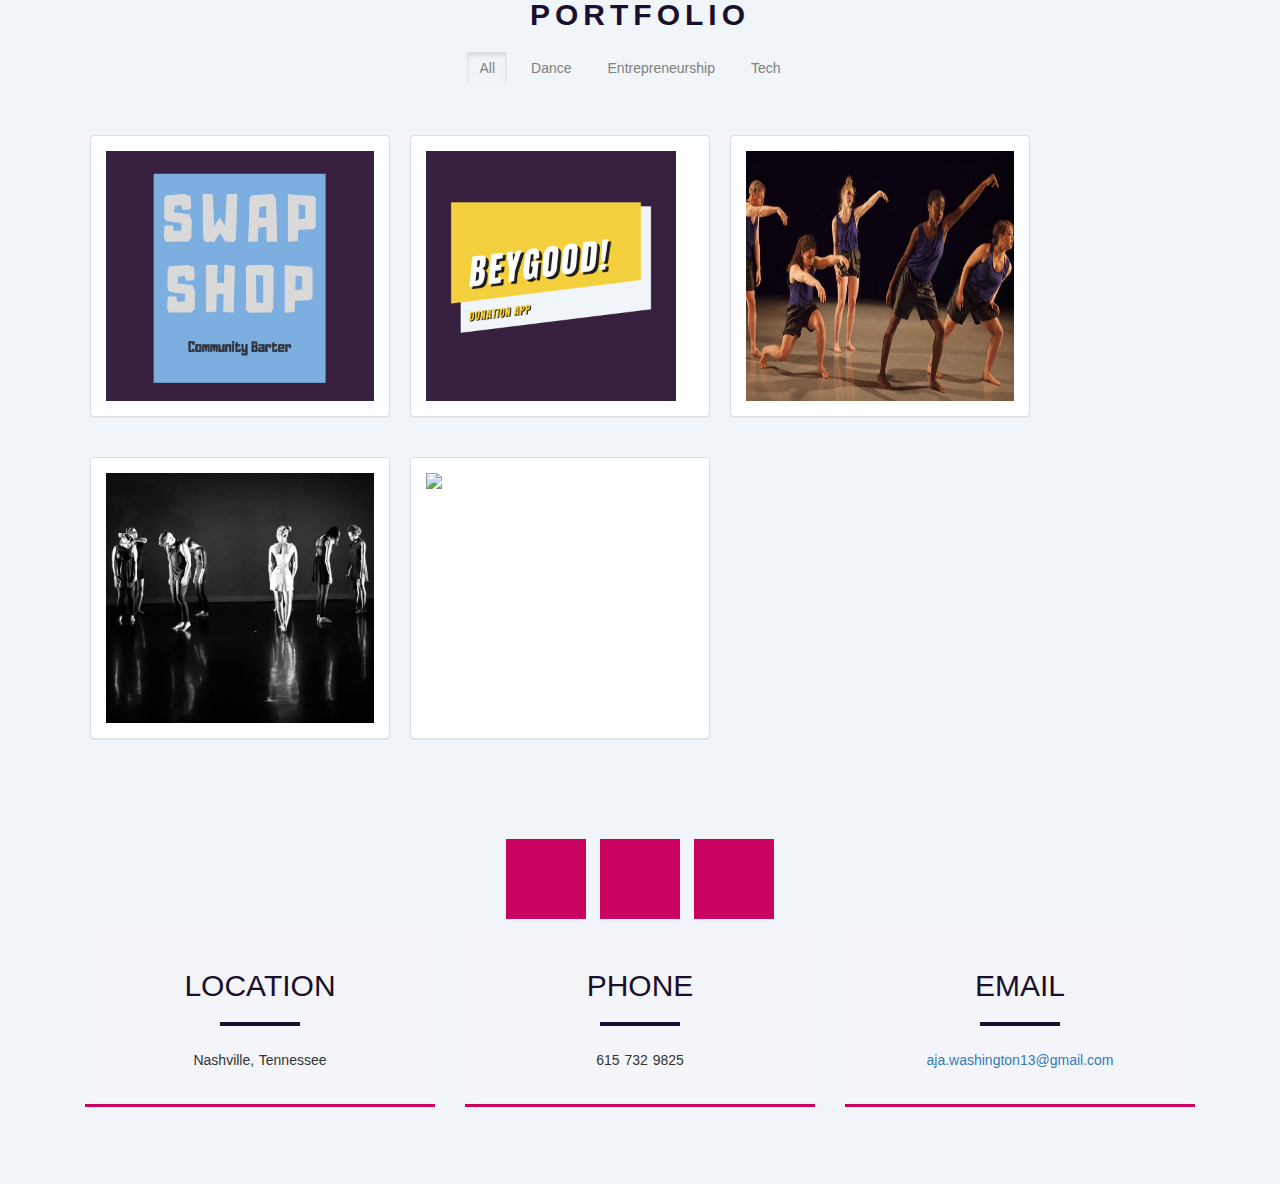
==== commit 13c6647a: "updated placement and modal complete." ====
--- a/index.html
+++ b/index.html
@@ -10,27 +10,20 @@
   <title>Aja Washington</title>
 
   <!-- Bootstrap -->
-  <link href="assets/bootstrap/css/bootstrap.min.css" rel="stylesheet">
   <!-- Font-Awesome -->
   <link href="assets/font-awesome/css/font-awesome.min.css" rel="stylesheet">
-  <!-- Lightbox -->
-  <link href="assets/lightbox/css/lightbox.css" rel="stylesheet">
   <!-- Text Rotator-->
   <link href="assets/textrotator/simpletextrotator.css" rel="stylesheet">
   <!-- FlexSlider -->
   <link href="assets/flexslider/flexslider.css" rel="stylesheet">
   <!-- Theme Style -->
   <link href="css/style.css" rel="stylesheet">
+  <link rel="stylesheet" href="https://cdnjs.cloudflare.com/ajax/libs/twitter-bootstrap/3.3.7/css/bootstrap.min.css" />
   <!-- Animations -->
   <link href="css/animate.css" rel="stylesheet">
   <!-- Custom Favicon -->
   <link href="img/icon.png" rel="shortcut icon" type="image/x-icon" />
-  <!-- HTML5 Shim and Respond.js IE8 support of HTML5 elements and media queries -->
-  <!-- WARNING: Respond.js doesn't work if you view the page via file:// -->
-  <!--[if lt IE 9]>
-    <script src="assets/html5shiv/html5shiv.js"></script>
-    <script src="assets/respond/respond.min.js"></script>
-    <![endif]-->
+
 </head>
 
 
@@ -66,10 +59,6 @@
     </div>
     <!--/container-->
 
-
-
-
-
     <!-- Header Image -->
     <section class="hero" id="hero">
       <div class="container">
@@ -109,212 +98,384 @@
         HEADER SECTION END  
         =========================== -->
 
-
-
-
   <!-- ==========================
         ABOUT SECTION  
         =========================== -->
-  <section class="intro text-center section-padding" style="background-color:#F4CF3E;" id="about">
+  <section class="intro text-center section-padding" style="background-color:#F0F5F9;" id="about">
+    <h1 class="arrow"><span style="color: #C9035F;">about</span></h1><!-- Headline -->
+    <div class="container">
+      <div class="row">
+        <div class="col-md-12">
+          <div class="services">
+
+            <!-- Service Box 1 -->
+            <div class="col-md-4 wp2 item">
+              <div class="icon">
+                <i><img class="fe dancer" src="img/dancer.png" width="160em" height="auto" style="margin-top: 30px"></i><!-- Icon -->
+              </div>
+              <h3>Dance Artist</h3><!-- Title -->
+              <!-- <p>
+              </p> -->
+            </div>
+
+            <!-- Service Box 2 -->
+            <div class="col-md-4 wp2 item delay-05s">
+              <div class="icon">
+                <i><img class="fe dev" src="img/dev.png" width="160em" height="auto"></i>
+                <!-- Icon -->
+              </div>
+              <h3>Software Enginner</h3><!-- Title -->
+              <!-- <p>
+              </p> -->
+            </div>
+
+            <!-- Service Box 3 -->
+            <div class="col-md-4 wp2 item delay-1s">
+              <div class="icon">
+                <i><img class="fe entre" src="img/entrep.png" width="160em" height="auto" style="margin-top: 30px"></i><!-- Icon -->
+              </div>
+              <h3>Entrepreneur</h3><!-- Title -->
+              <!-- <p>
+              </p> -->
+              <!-- Description -->
+            </div>
+          </div>
+          <div class="clearfix"></div>
+        </div>
+      </div>
+    </div>
     <div class="container">
       <!-- WELCOME TEXT -->
       <div class="row">
         <div class="col-md-8 col-md-offset-2 wp1">
-          <h1 class="arrow"><span style="color: #C9035F;">about</span> me</h1><!-- Headline -->
+          
+          
+          
+          
+          
+          
           <!-- about / welcome text -->
-          <p> Lorem ipsum dolor sit amet, consetetur sadipscing elitr, sed diam nonumy eirmod tempor invidunt ut labore
-            et dolore magna aliquyam erat, sed diam voluptua. At vero eos et accusam et justo duo dolores et ea rebum.
-            Stet clita kasd gubergren, no sea takimata sanctus est Lorem ipsum dolor sit amet. Lorem ipsum dolor sit
-            amet, consetetur sadipscing elitr, sed diam nonumy eirmod tempor invidunt ut labore et dolore magna aliquyam
-            erat.</p>
+          <p>A Nashville native, and multifaceted individual. She has studied the art of dance and theatre as a
+            performer and teacher.
+            Recently she made a career change into the tech world and has blended her love for
+            the arts with her love for technology. She believes technology is the leading force in society and provides
+            us the ability to share our life's work with the world. As a software engineer, she plans to use her skill
+            to influence positive change in her community. Encouraging others to live invigorating, and abundant
+            lifestyles. Aja is very excited to be working with Mina as their Program Coordinator, Mina's mission aligns
+            perfectly with her ambitions. Her goal with Mina is to contribute to the spiritual growth of the Black
+            Community in Nashville and around the world..</p>
           <br>
-          <p> Lorem ipsum dolor sit amet, consetetur sadipscing elitr, sed diam nonumy eirmod tempor invidunt ut labore
-            et dolore magna aliquyam erat, sed diam voluptua. At vero eos et accusam et justo duo dolores et ea rebum.
-            Stet clita kasd gubergren, no sea takimata sanctus est Lorem ipsum dolor sit amet. Lorem ipsum dolor sit
-            amet, consetetur sadipscing elitr, sed diam nonumy eirmod tempor invidunt ut labore et dolore magna aliquyam
-            erat.</p>
+         
         </div>
       </div>
     </div>
 
-    <div class="container">
-      <div class="row">
-        <div class="col-md-12">
-          <div class="services">
-            <!-- Service Box 1 -->
-            <div class="col-md-4 wp2 item">
-              <div class="icon">
-                <i><img class="fe dancer" src="img/dancer.png" width="200em" height="200em"></i><!-- Icon -->
-
-              </div>
-              <h2>Dance Artist</h2><!-- Title -->
-              <p>Lorem ipsum dolor sit amet, consetetur sadipscing elitr, sed diam nonumy eirmod tempor invidunt ut
-                labore et
-                dolore magna aliquyam erat, sed diam voluptua. At vero eos et accusam et justo duo dolores et ea rebum.
-
-              </p>
-            </div>
-            <!-- Service Box 2 -->
-            <div class="col-md-4 wp2 item delay-05s">
-              <div class="icon">
-                <i><img class="fe dev" src="img/dev.png" width="225em" height="225em" style="margin-top: 40px"></i>
-                <!-- Icon -->
-              </div>
-              <h2>Software Developer</h2><!-- Title -->
-              <p>Lorem ipsum dolor sit amet, consetetur sadipscing elitr, sed diam nonumy eirmod tempor invidunt ut
-                labore et
-                dolore magna aliquyam erat, sed diam voluptua. At vero eos et accusam et justo duo dolores et ea rebum.
-              </p>
-            </div>
-            <!-- Service Box 3 -->
-            <div class="col-md-4 wp2 item delay-1s">
-              <div class="icon">
-                <i><img class="fe entre" src="img/entrep.png" width="200em" height="200em"></i><!-- Icon -->
-              </div>
-              <h2>Entrepreneur</h2><!-- Title -->
-              <p>Lorem ipsum dolor sit amet, consetetur sadipscing elitr, sed diam nonumy eirmod tempor invidunt ut
-                labore et
-                dolore magna aliquyam erat, sed diam voluptua. At vero eos et accusam et justo duo dolores et ea rebum.
-
-              </p>
-              <!-- Description -->
-            </div>
-          </div>
-          <div class="clearfix"></div>
-        </div>
-      </div>
-    </div>
+  
   </section>
 
-
-
-  <!-- ==========================
-        ABOUT SECTION
-        =========================== -->
-  <!-- <div class="container-fluid" style="border: 8px solid #1A0F2E;">
-    <div class="row">
-      <div class="col-md-6 nopadding features-intro-img">
-        <div class="about-image" style="background-image:url(img/dancescreenshot.png)"></div>
-      </div>
-      <div class="col-md-6 about-text">
-        <h6>Dance & Choreography</h6>
-        <p>Lorem ipsum dolor sit amet, consetetur sadipscing elitr, sed diam nonumy eirmod tempor invidunt ut labore et
-          dolore magna aliquyam erat, sed diam voluptua. At vero eos et accusam et justo duo dolores et ea rebum. 
-        </p><br>
-        <a href="index.html#team" class="weight-outline-btn">Read more</a>
-      </div>
-    </div>
-    
-    <div class="row">
-      <div class="col-md-6 about-text">
-        <h6>Software Engineering</h6>
-        <p>Lorem ipsum dolor sit amet, consetetur sadipscing elitr, sed diam nonumy eirmod tempor invidunt ut labore et
-          dolore magna aliquyam erat, sed diam voluptua. At vero eos et accusam et justo duo dolores et ea rebum. 
-        </p><br>
-        <a href="index.html#team" class="weight-outline-btn">Read more</a> 
-      </div>
-      <div class="col-md-6 nopadding features-intro-img">
-        <div class="about-image" style="background-image:url(img/software.jpeg)"></div>
-      </div>
-    </div>
-    <div class="row">
-      <div class="col-md-6 nopadding features-intro-img">
-        <div class="about-image" style="background-image:url(img/agent.jpeg)"></div>
-      </div>
-      <div class="col-md-6 about-text">
-
-
-        <h6>Entrepreneurship</h6>
-        <p>Lorem ipsum dolor sit amet, consetetur sadipscing elitr, sed diam nonumy eirmod tempor invidunt ut labore et
-          dolore magna aliquyam erat, sed diam voluptua. At vero eos et accusam et justo duo dolores et ea rebum. 
-        </p><br>
-        <a href="index.html#team" class="weight-outline-btn">Read more</a>
-      </div>
-    </div>
-  </div> -->
-  <!-- ==========================
-        ABOUT SECTION END
-        =========================== -->
 
   <!-- ==========================
         PORTFOLIO SECTION
         =========================== -->
 
-
   <section style="background-color:#F0F5F9" class="swag text-center">
-
-
-
-
-
     <h1 class="arrow">
       <span style="font-size: 30px;">Portfolio</span>
     </h1>
     <nav class="nav">
-      <a href="#" class="btn active" data-rel="project">All</a>
-      <a href="#" class="btn" data-rel="Software">Development</a>
-      <a href="#" class="btn" data-rel="Entrepre">Entrepreneurship</a>
-      <a href="#" class="btn" data-rel="Dance">Dance</a>
-      <!-- <a href="#" class="btn" data-rel="Dance">Choreography</a>
-      <a href="#" class="btn" data-rel="Dance">Music</a> -->
+      <a class="btn active" data-rel="project">All</a>
+      <a class="btn" data-rel="Dance">Dance</a>
+      <a class="btn" data-rel="Entrepre">Entrepreneurship</a>
+      <a class="btn" data-rel="Software">Tech</a>
     </nav>
 
     <section class="swag text-center" id="portfolio">
-
       <div class="container">
         <ul class="portfolio">
+
+
           <li class="project Software">
-            <div class="project-image"><img src="img/portfolio/BeGood.png" alt="" /></div>
-            <div class="project-info">
-              <h4 class="project-info-title">Be Good!</h4>
-              <a class="project-info-button" href="">View App</a>
-            </div>
+            <div class="panel panel-default fixed-width center-block" data-toggle="modal" data-target="#projectA">
+
+              <div class="panel-body">
+                <div class="project-image">
+                  <a><img class="img-responsive center-block" src="img/portfolio/SWAP SHOP.png" /></a>
+                </div>
+              </div>
+
+              <div class="project-info">
+                <div class="panel-footer">
+                  <a>
+                    <h4 class="project-info-title">Swap Shop</h4>
+                  </a>
+                </div>
+              </div>
+            </div>
+
+            <div class="modal fade" id="projectA">
+              <div class="modal-dialog">
+                <div class="modal-content">
+                  <div class="modal-header">
+                    <button type="button" class="close" data-dismiss="modal" title="Close"> <span
+                        class="glyphicon glyphicon-remove"></span></button>
+                  </div>
+
+                  <div class="modal-body">
+                    <div id="projectAsel" class="carousel slide project-slide" data-interval="false">
+                      <div class="carousel-inner">
+                        <div class="item active">
+                          <video controls id="video1" style="width: 100%; height: auto; margin:0 auto; frameborder:0;">
+                            <source src="img/portfolio/videos/blacknblue.mp4" type="video/mp4">
+                            Your browser doesn't support HTML5 video tag.
+                          </video>
+                        </div>
+                      </div>
+                    </div>
+                  </div>
+
+
+                  <div id="carouselHeader">
+                    <h3>Swap Shop</h3>
+                    <a href="https://swapshop.azurewebsites.net/">Demo App</a>
+                  </div>
+
+                  <div id="info">
+                    <p>
+
+                    </p>
+                  </div>
+                </div>
+
+
           <li class="project Software">
-            <div class="project-image"><img src="img/portfolio/SWAP SHOP.png" alt="" /></div>
-            <div class="project-info">
-              <h4 class="project-info-title">Swap Shop</h4>
-              <div class='middle'>
-
-                <a class="project-info-button" href="">View App</a>
-              </div>
-            </div>
-          </li>
-          <li class="project Software">
-            <div class="project-image"><img src="img/portfolio/CraftEast.png" alt="" /></div>
-            <div class="project-info">
-              <h4 class="project-info-title">CraftEast 615</h4>
-              <a class="project-info-button" href="https://crafteast615.com/">View Site</a>
-            </div>
-          </li>
+            <div class="panel panel-default fixed-width center-block" data-toggle="modal" data-target="#projectB">
+
+              <div class="panel-body">
+                <div class="project-image">
+                  <a><img class="img-responsive center-block" src="img/portfolio/BeyGood.png" /></a>
+                </div>
+              </div>
+
+              <div class="project-info">
+                <div class="panel-footer">
+                  <a>
+                    <h4 class="project-info-title">BeyGood</h4>
+                  </a>
+                </div>
+              </div>
+            </div>
+
+            <div class="modal fade" id="projectB">
+              <div class="modal-dialog">
+                <div class="modal-content">
+                  <div class="modal-header">
+                    <button type="button" class="close" data-dismiss="modal" title="Close"> <span
+                        class="glyphicon glyphicon-remove"></span></button>
+                  </div>
+
+                  <div class="modal-body">
+                    <div id="projectAsel" class="carousel slide project-slide" data-interval="false">
+                      <div class="carousel-inner">
+                        <div class="item active">
+                          <video controls id="video1" style="width: 100%; height: auto; margin:0 auto; frameborder:0;">
+                            <source src="img/portfolio/videos/youlogy.mp4" type="video/mp4">
+                            Your browser doesn't support HTML5 video tag.
+                          </video>
+                        </div>
+                      </div>
+                    </div>
+                  </div>
+
+
+                  <div id="carouselHeader">
+                    <h3>BeyGood!</h3>
+                    <a href="https://beygood.herokuapp.com/">Demo App</a>
+                  </div>
+
+                  <div id="info">
+                    <p>
+
+                    </p>
+                  </div>
+                </div>
+
+
+
+
+                
+                <li class="project Dance">
+            <div class="panel panel-default fixed-width center-block" data-toggle="modal" data-target="#projectE">
+              
+              <div class="panel-body">
+                <div class="project-image">
+                  <a><img class="img-responsive center-block" src="img/dancescreenshot.png" /></a>
+                </div>
+              </div>
+
+              <div class="project-info">
+                <div class="panel-footer">
+                  <a>
+                    <h4 class="project-info-title">black&blue</h4>
+                  </a>
+                </div>
+              </div>
+            </div>
+            
+            <div class="modal fade" id="projectE">
+              <div class="modal-dialog">
+                <div class="modal-content">
+                  <div class="modal-header">
+                    <button type="button" class="close" data-dismiss="modal" title="Close"> <span
+                      class="glyphicon glyphicon-remove"></span></button>
+                  </div>
+
+                  <div class="modal-body">
+                    <div id="projectAsel" class="carousel slide project-slide" data-interval="false">
+                      <div class="carousel-inner">
+                        <div class="item active">
+                          <video controls id="video1" style="width: 100%; height: auto; margin:0 auto; frameborder:0;">
+                            <source src="img/portfolio/videos/blacknblue.mp4" type="video/mp4">
+                            Your browser doesn't support HTML5 video tag.
+                                                        </video>
+                        </div>
+                      </div>
+                    </div>
+                  </div>
+
+
+                  <div id="carouselHeader">
+                    <h3>black&blue</h3>
+                  </div>
+
+                  <div id="info">
+                    <p>:pushing progress showcase
+                      <br>
+                      Choreography by <a href="https://www.tedtedperformance.com/">Teddy Tedholm</a>
+                      <br>
+                      KnJ Theater at Peridance Capezio Center
+                      <br>
+                      New York, NY
+                    </p>
+                  </div>
+                </div>
+
+
           <li class="project Dance">
-            <div class="project-image"><img src="img/youlogy.jpg" alt="" /></div>
-            <div class="project-info">
-              <h4 class="project-info-title">youlogy</h4>
-              <a class="project-info-button" href="" type="media-type">Watch Now!</a>
-            </div>
-          </li>
-          <li class="project Dance">
-            <div class="project-image"><img src="img/dancescreenshot.png" alt="" /></div>
-            <div class="project-info">
-              <h4 class="project-info-title">black n blue</h4>
-              <a class="project-info-button" href="" type="media-type">Watch Now!</a>
-            </div>
-          </li>
-          </li>
-          <li class="project Entrepre">
-            <div class="project-image"><img src="img/portfolio/Juby_Logo.png" alt="" /></div>
-            <div class="project-info">
-              <h4 class="project-info-title">Juby App</h4>
-              <a class="project-info-button" href="">Coming Soon</a>
-            </div>
-          </li>
-          <li class="project Entrepre">
-            <div class="project-image"><img src="img/portfolio/Melonin.png" alt="" /></div>
-            <div class="project-info">
-              <h4 class="project-info-title">Melonin Juice Co.</h4>
-              <a class="project-info-button" href="">Coming Soon</a>
-            </div>
-          </li>
+            <div class="panel panel-default fixed-width center-block" data-toggle="modal" data-target="#projectF">
+
+              <div class="panel-body">
+                <div class="project-image">
+                  <a><img class="img-responsive center-block" src="img/youlogy.jpg" /></a>
+                </div>
+              </div>
+
+              <div class="project-info">
+                <div class="panel-footer">
+                  <a>
+                    <h4 class="project-info-title">youlogy</h4>
+                  </a>
+                </div>
+              </div>
+            </div>
+
+            <div class="modal fade" id="projectF">
+              <div class="modal-dialog">
+                <div class="modal-content">
+                  <div class="modal-header">
+                    <button type="button" class="close" data-dismiss="modal" title="Close"> <span
+                        class="glyphicon glyphicon-remove"></span></button>
+                  </div>
+
+                  <div class="modal-body">
+                    <div id="projectAsel" class="carousel slide project-slide" data-interval="false">
+                      <div class="carousel-inner">
+                        <div class="item active">
+                          <video controls id="video1" style="width: 100%; height: auto; margin:0 auto; frameborder:0;">
+                            <source src="img/portfolio/videos/youlogy.mp4" type="video/mp4">
+                            Your browser doesn't support HTML5 video tag.
+                          </video>
+                        </div>
+                      </div>
+                    </div>
+                  </div>
+
+
+                  <div id="carouselHeader">
+                    <h3>... &youlogy (an excerpt from "me&youlogy")</h3>
+                  </div>
+
+                  <div id="info">
+                    <p>KoDaFe
+                      <br>
+                      Choreography by <a href="https://www.tedtedperformance.com/">Teddy Tedholm</a>
+                      <br>
+                      Manhattan Movement & Arts Center
+                      <br>
+                      New York, NY
+                    </p>
+                  </div>
+                </div>
+
+                <li class="project Entrepre">
+                  <div class="panel panel-default fixed-width center-block" data-toggle="modal" data-target="#projectC">
+      
+                    <div class="panel-body">
+                      <div class="project-image">
+                        <a><img class="img-responsive center-block" src="img/portfolio/Juby_Logo.png" /></a>
+                      </div>
+                    </div>
+      
+                    <div class="project-info">
+                      <div class="panel-footer">
+                        <a>
+                          <h4 class="project-info-title">Juby</h4>
+                        </a>
+                      </div>
+                    </div>
+                  </div>
+      
+                  <div class="modal fade" id="projectC">
+                    <div class="modal-dialog">
+                      <div class="modal-content">
+                        <div class="modal-header">
+                          <button type="button" class="close" data-dismiss="modal" title="Close"> <span
+                              class="glyphicon glyphicon-remove"></span></button>
+                        </div>
+      
+                        <div class="modal-body">
+                          <div id="projectAsel" class="carousel slide project-slide" data-interval="false">
+                            <div class="carousel-inner">
+                              <div class="item active">
+                                <video controls id="video1" style="width: 100%; height: auto; margin:0 auto; frameborder:0;">
+                                  <source src="img/portfolio/videos/blacknblue.mp4" type="video/mp4">
+                                  Your browser doesn't support HTML5 video tag.
+                                </video>
+                              </div>
+                            </div>
+                          </div>
+                        </div>
+      
+      
+                        <div id="carouselHeader">
+                          <h3>black&blue</h3>
+                        </div>
+      
+                        <div id="info">
+                          <p>:pushing progress showcase
+                            <br>
+                            Choreography by <a href="https://www.tedtedperformance.com/">Teddy Tedholm</a>
+                            <br>
+                            KnJ Theater at Peridance Capezio Center
+                            <br>
+                            New York, NY
+                          </p>
+                        </div>
+                      </div>
+
+
+
+
+
         </ul>
       </div>
     </section>
@@ -325,59 +486,33 @@
 
 
     <!-- ==========================
-            CUSTOM SPACER
-            =========================== -->
-    <!-- <div class="spacer-cta text-center">
-    <div class="container">
-      <div class="row">
-        <div class="col-md-12">
-          <a href="index.html#contact" class="outline-btn">contact aja</a>
-        </div>
-      </div>
-    </div>
-  </div> -->
-    <!-- ==========================
-            CUSTOM SPACER END
-            =========================== -->
-
-
-
-
-
-    <!-- ==========================
         CONTACT SECTION
         =========================== -->
 
 
     <section class="text-center section-padding contact-wrap" id="contact">
-
-      <!-- <br>
-    <a href="index.html#top" class="up-btn"><i class="fa fa-chevron-up"></i></a>
-    <br> -->
       <div class="container">
-        <!-- Headline -->
-        <!-- <div class="row">
-        <div class="col-md-12"> -->
-        <!-- <h1 class="arrow"><span></span> </h1> -->
-        <!-- </div>
-      </div> -->
-        <!-- Adress Box -->
+
+        <!-- Address Box -->
         <div class="row contact-details">
           <!-- Social Buttons - use font-awesome, past in what you want -->
           <div class="row">
             <div class="col-md-12">
               <ul class="social-buttons">
-                <li><a href="https://twitter.com/JubyGem" class="social-btn"><i class="fa fa-twitter"
-                      style="width:60px; height:60px;"></i></a></li>
-                <!-- twitter -->
+
+                <li><a href="https://twitter.com/JubyGem" class="social-btn">
+                    <i class="fa fa-twitter" style="width:60px; height:60px;"></i></a></li> <!-- twitter -->
+
                 <li><a href="https://www.linkedin.com/in/ajawashington/" class="social-btn"><i
-                      class="fa fa-linkedin"></i></a></li><!-- linkedIn -->
-                <li><a href="https://github.com/ajawashington" class="social-btn"><i class="fa fa-github"></i></a></li>
-                <!-- github -->
+                      class="fa fa-linkedin"></i></a></li> <!-- linkedIn -->
+
+                <li><a href="https://github.com/ajawashington" class="social-btn">
+                    <i class="fa fa-github"></i></a></li> <!-- github -->
               </ul>
             </div>
           </div>
         </div>
+
         <div class="col-md-4">
           <div class="dark-box box-hover">
             <h2></i><span>Location</span></h2>
@@ -395,108 +530,49 @@
         <div class="col-md-4">
           <div class="dark-box box-hover">
             <h2><span>Email</span></h2>
-            <p><a href="index.html#">aja.washington13@gmail.com</a></p>
+            <p><a href="mailto:aja.washington13@gmail.com">aja.washington13@gmail.com</a></p>
           </div>
         </div>
       </div>
     </section>
-    <div class="row">
-      <!-- Google Maps (Change your Settings below) -->
-      <!-- <div class="col-md-6">
-      <div id="googlemaps"></div>
-    </div>
-    <!-Contact Form -->
-      <!-- <div class="col-md-6 contact">
-      <form role="form"> -->
-      <!-- Name -->
-      <!-- <div class="row">
-          <div class="col-md-6"> -->
-      <!-- E-Mail -->
-      <!-- <div class="form-group">
-              <input type="text" class="form-control" placeholder="Your name">
-            </div>
-          </div>
-          <div class="col-md-6"> -->
-      <!-- Phone Number -->
-      <!-- <div class="form-group">
-              <input type="email" class="form-control" placeholder="Email address">
-            </div>
-          </div>
-        </div> -->
-      <!-- Message Area -->
-      <!-- <div class="form-group">
-          <textarea class="form-control" placeholder="Write you message here..." style="height:232px;"></textarea>
-        </div> -->
-      <!-- Submit Button -->
-      <!-- <button type="submit" class="btn btn-send">
-          Send message
-        </button>
-      </form>
-    </div>
-  </div>
-  <br> -->
-
-      <!-- ==========================
+
+    <!-- ==========================
         CONTACT SECTION END
         =========================== -->
 
 
 
-
-
-      <!-- ==========================
-        FOOTER SECTION
-        =========================== -->
-      <!-- <footer>
-    <div class="container">
-      <div class="row">
-        <div class="col-md-12 text-center">
-          <p>All Rights Reserved. &copy; 2015 <a href="http://www.themewagon.com">ThemeWagon</a>
-        </div>
-      </div>
-    </div>
-  </footer> -->
-      <!-- ==========================
-        FOOTER SECTION END
-        =========================== -->
-
-
-      <!-- jQuery -->
-      <script src="https://ajax.googleapis.com/ajax/libs/jquery/1.11.0/jquery.min.js"></script>
-      <script src="https://cdnjs.cloudflare.com/ajax/libs/jquery-modal/0.9.1/jquery.modal.min.js"></script>
-<link rel="stylesheet" href="https://cdnjs.cloudflare.com/ajax/libs/jquery-modal/0.9.1/jquery.modal.min.css" />
-      <!-- SmoothScroll -->
-      <script type="text/javascript" src="assets/smoothscroll/smoothscroll.js"></script>
-      <!-- Bootstrap -->
-      <script src="assets/bootstrap/js/bootstrap.min.js"></script>
-      <!-- Waypoints -->
-      <script src="js/waypoints.min.js"></script>
-      <!-- classie.js -->
-      <script src="js/classie.js"></script>
-      <!-- FlexSlider -->
-      <script src="assets/flexslider/jquery.flexslider.js"></script>
-      <!-- Modernizr -->
-      <script src="js/modernizr.js"></script>
-      <!-- Text Rotator -->
-      <script src="assets/textrotator/jquery.simple-text-rotator.js"></script>
-      <!-- Lightbox.js -->
-      <script src="assets/lightbox/js/lightbox.min.js"></script>
-      <!-- Google Maps -->
-      <script type="text/javascript"
-        src="https://maps.googleapis.com/maps/api/js?key=AIzaSyDeKBBPJTG3v5w3cNPAgM6ZsJiPyL1mP_o&amp;sensor=false">
-      </script>
-      <!-- Theme JavaScript Core -->
-      <script src="js/main.js"></script>
-      <script src="js/script.js"></script>
-
-
-      <script type="text/javascript">
-        $(".rotate").textrotator({
-          animation: "fade", // You can pick the way it animates when rotating through words. Options are dissolve (default), fade, flip, flipUp, flipCube, flipCubeUp and spin.
-          separator: ",", // If you don't want commas to be the separator, you can define a new separator (|, &, * etc.) by yourself using this field.
-          speed: 1500 // How many milliseconds until the next word show.
-        });
-      </script>
+    <!-- jQuery -->
+
+    <script src="https://cdnjs.cloudflare.com/ajax/libs/jquery/3.2.1/jquery.min.js"></script>
+    <script src="https://cdnjs.cloudflare.com/ajax/libs/twitter-bootstrap/3.3.7/js/bootstrap.min.js"></script>
+    <script src="https://cdnjs.cloudflare.com/ajax/libs/jquery.touchswipe/1.6.4/jquery.touchSwipe.min.js"></script>
+
+
+    <!-- SmoothScroll -->
+    <script type="text/javascript" src="assets/smoothscroll/smoothscroll.js"></script>
+    <!-- Waypoints -->
+    <script src="https://cdnjs.cloudflare.com/ajax/libs/waypoints/4.0.1/jquery.waypoints.min.js"></script>
+    <!-- classie.js (NAV) -->
+    <script src="js/classie.js"></script>
+    <!-- FlexSlider -->
+    <script src="assets/flexslider/jquery.flexslider.js"></script>
+    <!-- Modernizr -->
+    <script src="js/modernizr.js"></script>
+    <!-- Text Rotator -->
+    <script src="assets/textrotator/jquery.simple-text-rotator.js"></script>
+    <!-- Theme JavaScript Core -->
+    <script src="js/script.js"></script>
+    <script src="js/main.js"></script>
+
+
+    <script type="text/javascript">
+      $(".rotate").textrotator({
+        animation: "fade", // You can pick the way it animates when rotating through words. Options are dissolve (default), fade, flip, flipUp, flipCube, flipCubeUp and spin.
+        separator: ",", // If you don't want commas to be the separator, you can define a new separator (|, &, * etc.) by yourself using this field.
+        speed: 1500 // How many milliseconds until the next word show.
+      });
+    </script>
 
 </body>
 
--- a/css/style.css
+++ b/css/style.css
@@ -1,80 +1,11 @@
 /*========================================================================*/
-
-
-
-/* ///////////////////////////////////////////////////////////////////// 
-// 03 - Preloader
-/////////////////////////////////////////////////////////////////////*/
-
-#preloader {
-    position:fixed;
-    left:0;
-    top:0;
-    z-index:99999999999;
-    width:100%;
-    height:100%;
-    overflow:visible;
-    background: #fff url('../img/preloader.gif') no-repeat center center;
-}
-  
-#popup { 
-	display: none; 
-	border: 1px black solid;
-	width: 400px; height: 200px; 
-	top:20px; left:20px;
-	background-color: white;
-	z-index: 10;
-	padding: 2em;
-	position: fixed;
-  }
-  
-  .darken { background: rgba(0, 0, 0, 0.7); }
-  
-  #iframe { border: 0; }
-  
-  /* html, body, #page { height: 100%; } */
-
-.nav {
-	display: flex;
-	flex-flow: row wrap;
-	justify-content: center;
-	flex: 1 1 auto;
-	padding: 10px 20px;
-	margin-top: 40px;
-}
-
-.btn {
-	position: relative;
-	padding: 0 5px;
-	margin: 0 5px;
-	font-size: 1.5em;
-	font-weight: 700;
-	color: grey;
-	text-decoration: none;
-	line-height: 1.5;
-}
-.btn::before {
-		content: "";
-		position: absolute;
-		bottom: 0;
-		left: 0;
-		width: 0;
-		height: 2px;
-		background: grey;
-		transition: all 200ms;
-}
-.btn:active {
-			color: black;
-			transition: all 350ms;
-
-		}
 
 
 /* // Portfolio Styles */
 .portfolio {
 	display:flex;
 	flex-wrap: wrap;
-	flex-flow: row wrap;
+	/* flex-flow: row wrap; */
 	padding: 0;
 	margin: 10px;
 	list-style: none;
@@ -152,6 +83,176 @@
 	}
 
 
+#projects {
+    background-color: #e5e5e5;
+    padding: 80px 0;
+}
+#projects h2 {
+    display: block;
+    font-size: 38px;
+    font-weight: 400;
+    letter-spacing: 5px;
+    margin: 0 !important;
+    margin-after: 0.83em;
+    margin-before: 0.83em;
+    padding-bottom: 50px;
+    position: relative;
+    text-align: center;
+}
+#projects h2after {
+    bottom: 30px;
+    content: "";
+    display: block;
+    height: 3px;
+    left: 50%;
+    position: absolute;
+    transform: translateX(-50%);
+    width: 100px;
+}
+.dark-gray-background {
+    background-color: #222;
+}
+.dark-gray-font {
+    color: #222 !important;
+}
+.light-white-font {
+    color: #f5f5f5;
+}
+.container-fluid {
+    min-height: 100%;
+    padding: 0;
+}
+.fixed-width {
+    max-width: 300px;
+    min-width: 300px;
+}
+#carouselHeader h3 {
+    position: relative;
+    text-align: center;
+}
+/* Indicators list style */
+.project-slide .carousel-indicators {
+    bottom: 0;
+    left: 0;
+    margin-left: 5px;
+    width: 100%;
+}
+/* Indicators list style */
+.project-slide .carousel-indicators li {
+    border: medium none;
+    border-radius: 0;
+    float: middle;
+    height: 35px;
+    margin-bottom: -10px;
+    margin-left: 0;
+    margin-right: 5px !important;
+    margin-top: 0;
+    width: 50px;
+    border-radius: 3px;
+}
+/* Indicators images style */
+.project-slide .carousel-indicators img {
+    border: 2px solid #b8770d;
+    border-radius: 3px;
+    float: left;
+    height: 35px;
+    left: 0;
+    width: 50px;
+    opacity: 0.7;
+}
+/* Indicators active image style */
+.project-slide .carousel-indicators .active img {
+    border: 2px solid #fca311;
+    opacity: 1;
+}
+/* carousel-control */
+.carousel-control {
+    color: #b8770d;
+    opacity: 0.5;
+}
+.carousel-control:hover, .carousel-control:focus {
+    color: #fca311;
+    opacity: 1;
+}
+.carousel-control.left, .carousel-control.right {
+    background: none !important;
+    filter: none !important;
+    progid: none !important;
+}
+
+
+
+
+/* ///////////////////////////////////////////////////////////////////// 
+// 03 - Preloader
+/////////////////////////////////////////////////////////////////////*/
+
+#preloader {
+    position:fixed;
+    left:0;
+    top:0;
+    z-index:99999999999;
+    width:100%;
+    height:100%;
+    overflow:visible;
+    background: #fff url('../img/preloader.gif') no-repeat center center;
+}
+  
+
+.nav {
+	display: flex;
+	flex-flow: row wrap;
+	justify-content: center;
+	flex: 1 1 auto;
+	padding: 10px 20px;
+	/* margin-top: 20px; */
+}
+
+.btn {
+	position: relative;
+	padding: 0 5px;
+	margin: 0 5px;
+	font-size: 1.5em;
+	font-weight: 700;
+	color: grey;
+	text-decoration: none;
+	line-height: 1.5;
+}
+.btn::before {
+		content: "";
+		position: absolute;
+		bottom: 0;
+		left: 0;
+		width: 0;
+		height: 2px;
+		background: grey;
+		transition: all 200ms;
+}
+.btn:active {
+			color: black;
+			transition: all 350ms;
+
+		}
+
+
+/* // Portfolio Styles */
+.portfolio {
+	display:flex;
+	flex-wrap: wrap;
+	flex-flow: row wrap;
+	padding: 0;
+	margin: 10px;
+	list-style: none;
+}
+
+.project {
+	display: flex;
+	position: relative;
+	/* flex: 1 0 calc(100% - 20px); */
+	margin: 10px;
+}
+
+
 /* ==========================================================================
 	Global Styles
 ========================================================================== */
@@ -173,8 +274,13 @@
 	line-height:25px;
 	font-size:14px;
 }
+h3 {
+	color:#1A0F2E!important;
+	text-transform:uppercase;
+	font-weight:bold!important;;
+}  
+
 h2 {
-	font-size:20px;
 	color:#1A0F2E!important;
 	text-transform:uppercase;
 	font-weight:bold;
@@ -217,22 +323,20 @@
 	display: none;
 }
 /* ==========================================================================Base========================================================================== */
-html {
+* html {
 	font-size:100%;
 	-webkit-text-size-adjust:100%;
 	-ms-text-size-adjust:100%;
+	font-family: Verdana, Geneva, Tahoma, sans-serif!important;
 }
 html,html a {
 	-webkit-font-smoothing:antialiased;
 	text-shadow:1px 1px 1px rgba(0,0,0,0.004);
 }
-html,button,input,select,textarea {
-	font-family:'Varela Round',sans-serif;
-}
 body {
 	margin:0;
-	font-family: 'Open Sans',sans-serif;
 	background-color: #F0F5F9;
+	
 }
 /* ==========================================================================Links========================================================================== */
 a:focus {
@@ -289,8 +393,6 @@
 	margin:1em 0;
 }
 code,kbd,pre,samp {
-	font-family:monospace,serif;
-	_font-family:'courier new',monospace;
 	font-size:1em;
 }
 pre {
@@ -426,9 +528,9 @@
 }
 .dark-box {
 	background: #F3F5F8;
-	-webkit-box-shadow: 0px 3px 0px 0px #7CAFDF;
-	-moz-box-shadow: 0px 3px 0px 0px #7CAFDF;
-	box-shadow: 0px 3px 0px 0px #7CAFDF;
+	-webkit-box-shadow: 0px 3px 0px 0px #C9035F;
+	-moz-box-shadow: 0px 3px 0px 0px #C9035F;
+	box-shadow: 0px 3px 0px 0px #C9035F;
 	padding:20px 0;
 }
 .dark-box:hover,.dark-box:focus {
@@ -610,10 +712,11 @@
 	margin:0;
 	padding:0;
 	opacity:0.5;
-	color: #F4CF3E;
+	color: #F4CF3E!important;
 	letter-spacing: 18px;
 	line-height: 80px;
 	text-transform: uppercase;
+	font-weight: lighter!important;
 }
 .p {
 	letter-spacing:1px;
@@ -688,17 +791,17 @@
 	/* Safari and Chrome */-o-animation: arrowbounce 1s alternate infinite;
 	/* Opera */
 }
+
+
 /* ==========================================================================Intro========================================================================== */
 .intro p {
-	margin:50px 0 0;
+	margin:30px 0 0;
 }
 h1.arrow {
 	font-size: 36px;
 	text-transform:uppercase;
 	color:#1A0F2E;
-	letter-spacing: 4px;
-	background:url('../img/h1-bg.png') no-repeat center bottom;
-	padding-bottom:30px;
+	letter-spacing: 2px;
 	font-weight: bold;
 }
 h1.arrow span {
@@ -760,31 +863,27 @@
 }
 .services .icon {
 	position: relative;;
-	width:300px;
-	height:300px;
+	width:225px;
+	height:225px;
 	margin:auto;
 	text-align:center;
-	line-height:180px;
-	font-size:56px;
-	color:#fff;
+	font-size:20px;
 	border-radius:50%;
 	box-shadow:0 0 0 0 rgba(0,0,0,0.0);
-	margin-bottom:40px;
 	-webkit-transition:all .3s ease-out;
 	transition:all .3s ease-out;
-	color: #C9035F;
 }
 .services .item:hover .icon {
 	background: #7CAFDF;
 }
-.services .item [class*=fa] {
+.services .item [class*=fe] {
 	-webkit-transition:all .3s ease-out;
 	transition:all .3s ease-out;
-	margin-top:50px;
-	margin-bottom:40px;
-}
-
-.services .item:hover [class*=fa] {
+	margin-top:20px;
+	margin-bottom:20px;
+}
+
+.services .item:hover [class*=fe] {
 	-webkit-transform:scale(1.2);
 	transform:scale(1.2);
 	-webkit-transition:all .3s ease-out;
@@ -832,7 +931,7 @@
 }
 /* ==========================================================================Portfolio========================================================================== */
 .swag {
-	padding:40px 0;
+	padding:20px 0;
 }
 .swag h1 {
 	text-transform:uppercase;
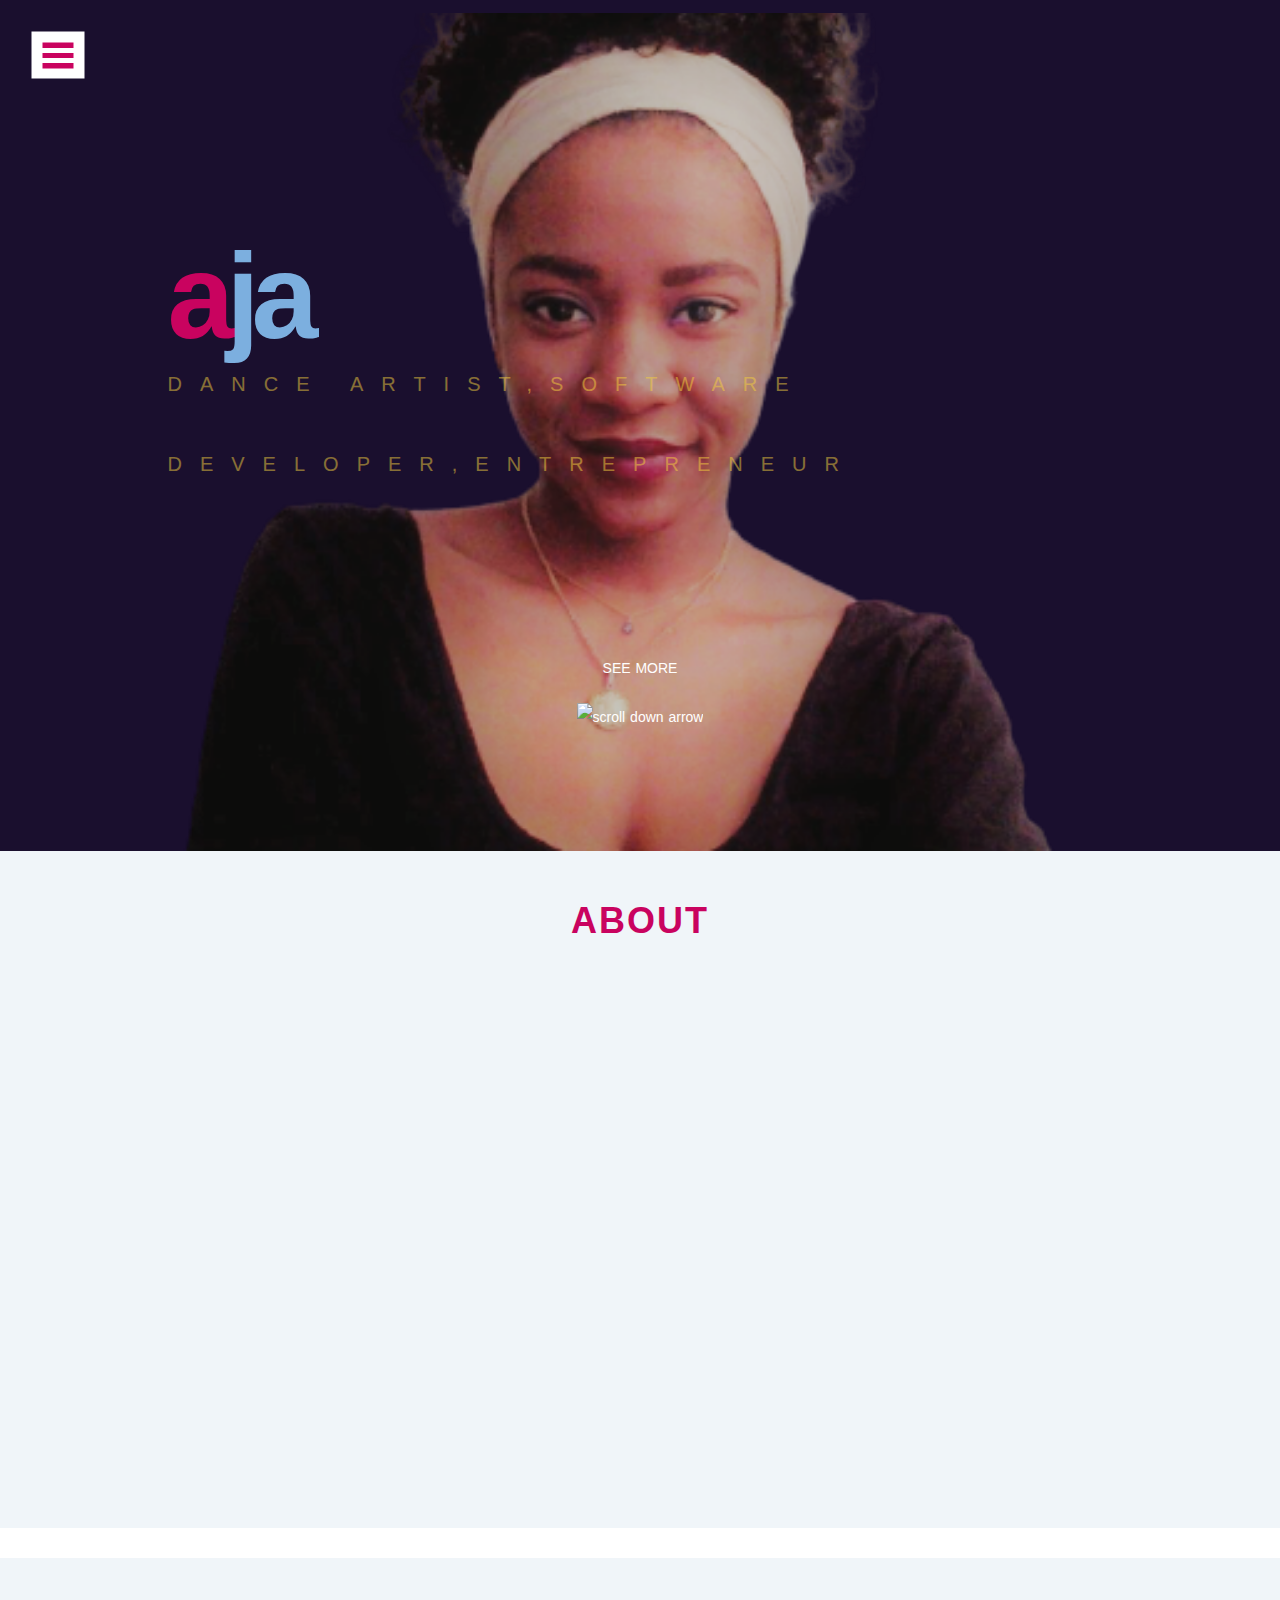
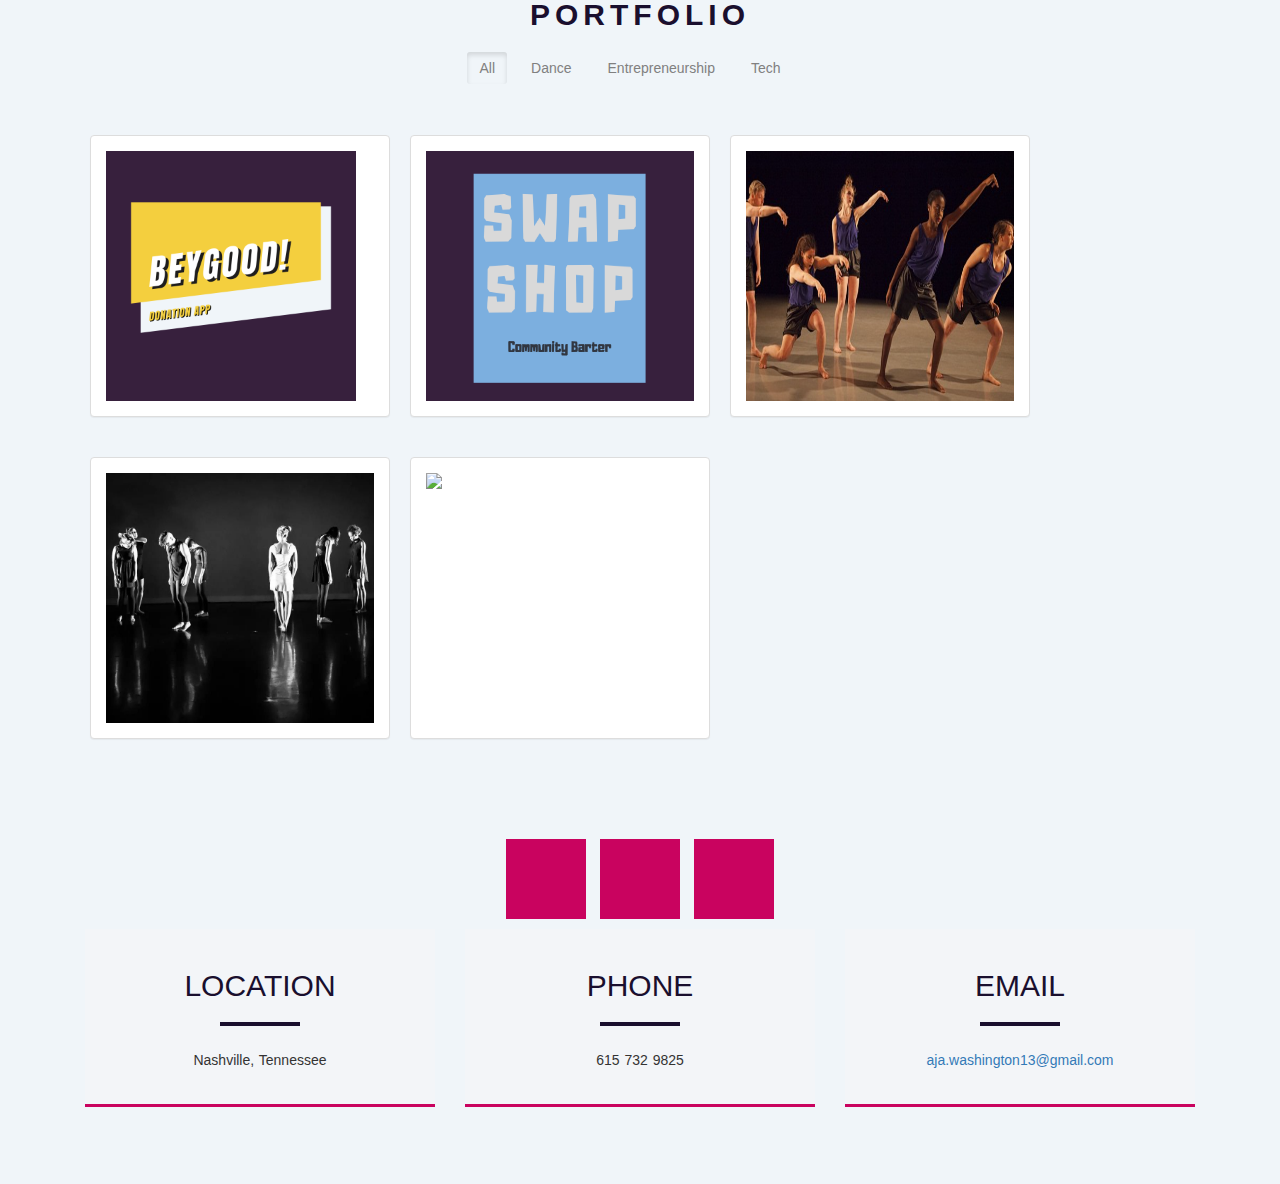
==== commit e8d12d2e: "swap shop demo" ====
--- a/index.html
+++ b/index.html
@@ -76,7 +76,7 @@
               <span style="color:#C9035F">a</span><span style="color:#7CAFDF">ja</span>
             </h1> <!-- Title -->
             <h3 class="animated fadeInUp delay-02s">
-              <span class="rotate"> Dance Artist,Software Engineer,Entrepreneur </span>
+              <span class="rotate"> Dance Artist,Software Developer,Entrepreneur </span>
             </h3><!-- Text Rotator -->
           </div>
         </div>
@@ -111,7 +111,8 @@
             <!-- Service Box 1 -->
             <div class="col-md-4 wp2 item">
               <div class="icon">
-                <i><img class="fe dancer" src="img/dancer.png" width="160em" height="auto" style="margin-top: 30px"></i><!-- Icon -->
+                <i><img class="fe dancer" src="img/dancer.png" width="160em" height="auto" style="margin-top: 30px"></i>
+                <!-- Icon -->
               </div>
               <h3>Dance Artist</h3><!-- Title -->
               <!-- <p>
@@ -124,7 +125,7 @@
                 <i><img class="fe dev" src="img/dev.png" width="160em" height="auto"></i>
                 <!-- Icon -->
               </div>
-              <h3>Software Enginner</h3><!-- Title -->
+              <h3>Software Developer</h3><!-- Title -->
               <!-- <p>
               </p> -->
             </div>
@@ -132,7 +133,8 @@
             <!-- Service Box 3 -->
             <div class="col-md-4 wp2 item delay-1s">
               <div class="icon">
-                <i><img class="fe entre" src="img/entrep.png" width="160em" height="auto" style="margin-top: 30px"></i><!-- Icon -->
+                <i><img class="fe entre" src="img/entrep.png" width="160em" height="auto" style="margin-top: 30px"></i>
+                <!-- Icon -->
               </div>
               <h3>Entrepreneur</h3><!-- Title -->
               <!-- <p>
@@ -148,29 +150,28 @@
       <!-- WELCOME TEXT -->
       <div class="row">
         <div class="col-md-8 col-md-offset-2 wp1">
-          
-          
-          
-          
-          
-          
+
+
+
+
+
+
           <!-- about / welcome text -->
-          <p>A Nashville native, and multifaceted individual. She has studied the art of dance and theatre as a
-            performer and teacher.
-            Recently she made a career change into the tech world and has blended her love for
-            the arts with her love for technology. She believes technology is the leading force in society and provides
-            us the ability to share our life's work with the world. As a software engineer, she plans to use her skill
-            to influence positive change in her community. Encouraging others to live invigorating, and abundant
-            lifestyles. Aja is very excited to be working with Mina as their Program Coordinator, Mina's mission aligns
-            perfectly with her ambitions. Her goal with Mina is to contribute to the spiritual growth of the Black
-            Community in Nashville and around the world..</p>
+          <p>I have built my career tackling many different roles as a professional artist and in customer service. I
+            commit my time to instill divergent thinking in my community, enhancing our humanity and humility. This
+            shift in perspective starts with dynamic problem-solving and is what got me into software development.
+
+            The technical industry allows progressive thinkers the opportunity to effectively build products that make a
+            positive impact. I plan to allow my skills in software to build something impactful, focused on redefining
+            the global idea of living; influencing fruitful, invigorating lifestyles for everyone. My strong
+            communication skills and a positive mindset are key factors for building quality impactful products. </p>
           <br>
-         
+
         </div>
       </div>
     </div>
 
-  
+
   </section>
 
 
@@ -195,7 +196,58 @@
 
 
           <li class="project Software">
-            <div class="panel panel-default fixed-width center-block" data-toggle="modal" data-target="#projectA">
+            <div class="panel panel-default fixed-width center-block" data-toggle="modal" data-target="#projectB">
+
+              <div class="panel-body">
+                <div class="project-image">
+                  <a><img class="img-responsive center-block" src="img/portfolio/BeyGood.png" /></a>
+                </div>
+              </div>
+
+              <div class="project-info">
+                <div class="panel-footer">
+                  <a>
+                    <h4 class="project-info-title">BeyGood</h4>
+                  </a>
+                </div>
+              </div>
+            </div>
+
+            <div class="modal fade" id="projectB">
+              <div class="modal-dialog">
+                <div class="modal-content">
+                  <div class="modal-header">
+                    <button type="button" class="close" data-dismiss="modal" title="Close"> <span
+                        class="glyphicon glyphicon-remove"></span></button>
+                  </div>
+
+                  <div class="modal-body">
+                    <div id="projectAsel" class="carousel slide project-slide" data-interval="false">
+                      <div class="carousel-inner">
+                        <div class="item active">
+                          <img class="img-responsive center-block" src="img/portfolio/BeyGood.png" />
+                        </div>
+                      </div>
+                    </div>
+                  </div>
+
+
+                  <div id="carouselHeader">
+                    <h3>BeyGood!</h3>
+                    <a href="https://beygood.herokuapp.com/">Demo App</a>
+                    <h4>React | jQuery | Bootstrap | JSON </h4>
+                  </div>
+
+                  <div id="info">
+                    <p>
+                    </p>
+                  </div>
+                </div>
+
+
+
+          <li class="project Software">
+            <div class="panel panel-default fixed-width center-block" data-toggle="modal" data-target="#projectC">
 
               <div class="panel-body">
                 <div class="project-image">
@@ -212,7 +264,67 @@
               </div>
             </div>
 
-            <div class="modal fade" id="projectA">
+            <div class="modal fade" id="projectC">
+              <div class="modal-dialog">
+                <div class="modal-content">
+                  <div class="modal-header">
+                    <button type="button" class="close" data-dismiss="modal" title="Close"> <span
+                        class="glyphicon glyphicon-remove"></span></button>
+                  </div>
+
+                  <div class="modal-body">
+                    <div id="projectAsel" class="carousel slide project-slide" data-interval="false">
+                      <div class="carousel-inner">
+                        <div class="item active">
+                          <video controls id="video1" style="width: 100%; height: auto; margin:0 auto; frameborder:0;">
+                            <source src="img/portfolio/videos/swap_shop demo.mp4" type="video/mp4">
+                            Your browser doesn't support HTML5 video tag.
+                          </video>
+                        </div>
+
+                        <!-- <div class="item active">
+                            <iframe  id="video1" type="video/mp4" width="560" height="315" src="https://www.youtube.com/embed/sD8FZJYVuC4"
+                              frameborder="0"
+                              allow="accelerometer; autoplay; clipboard-write; encrypted-media; gyroscope; picture-in-picture"
+                              allowfullscreen></iframe>
+                        </div> -->
+                      </div>
+                    </div>
+                  </div>
+
+
+                  <div id="carouselHeader">
+                    <h3>Swap Shop</h3>
+                    <a href="https://swapshop.azurewebsites.net/">Demo App</a>
+                    <h4>C# | .NET | SQLExpress | Bootstrap </h4>
+                  </div>
+
+                  <div id="info">
+                    <p>
+                    </p>
+                  </div>
+                </div>
+
+
+          <li class="project Dance">
+            <div class="panel panel-default fixed-width center-block" data-toggle="modal" data-target="#projectE">
+
+              <div class="panel-body">
+                <div class="project-image">
+                  <a><img class="img-responsive center-block" src="img/dancescreenshot.png" /></a>
+                </div>
+              </div>
+
+              <div class="project-info">
+                <div class="panel-footer">
+                  <a>
+                    <h4 class="project-info-title">black&blue</h4>
+                  </a>
+                </div>
+              </div>
+            </div>
+
+            <div class="modal fade" id="projectE">
               <div class="modal-dialog">
                 <div class="modal-content">
                   <div class="modal-header">
@@ -235,37 +347,41 @@
 
 
                   <div id="carouselHeader">
-                    <h3>Swap Shop</h3>
-                    <a href="https://swapshop.azurewebsites.net/">Demo App</a>
+                    <h3>black&blue</h3>
                   </div>
 
                   <div id="info">
-                    <p>
-
+                    <p>:pushing progress showcase
+                      <br>
+                      Choreography by <a href="https://www.tedtedperformance.com/">Teddy Tedholm</a>
+                      <br>
+                      KnJ Theater at Peridance Capezio Center
+                      <br>
+                      New York, NY
                     </p>
                   </div>
                 </div>
 
 
-          <li class="project Software">
-            <div class="panel panel-default fixed-width center-block" data-toggle="modal" data-target="#projectB">
+          <li class="project Dance">
+            <div class="panel panel-default fixed-width center-block" data-toggle="modal" data-target="#projectF">
 
               <div class="panel-body">
                 <div class="project-image">
-                  <a><img class="img-responsive center-block" src="img/portfolio/BeyGood.png" /></a>
+                  <a><img class="img-responsive center-block" src="img/youlogy.jpg" /></a>
                 </div>
               </div>
 
               <div class="project-info">
                 <div class="panel-footer">
                   <a>
-                    <h4 class="project-info-title">BeyGood</h4>
+                    <h4 class="project-info-title">youlogy</h4>
                   </a>
                 </div>
               </div>
             </div>
 
-            <div class="modal fade" id="projectB">
+            <div class="modal fade" id="projectF">
               <div class="modal-dialog">
                 <div class="modal-content">
                   <div class="modal-header">
@@ -288,119 +404,6 @@
 
 
                   <div id="carouselHeader">
-                    <h3>BeyGood!</h3>
-                    <a href="https://beygood.herokuapp.com/">Demo App</a>
-                  </div>
-
-                  <div id="info">
-                    <p>
-
-                    </p>
-                  </div>
-                </div>
-
-
-
-
-                
-                <li class="project Dance">
-            <div class="panel panel-default fixed-width center-block" data-toggle="modal" data-target="#projectE">
-              
-              <div class="panel-body">
-                <div class="project-image">
-                  <a><img class="img-responsive center-block" src="img/dancescreenshot.png" /></a>
-                </div>
-              </div>
-
-              <div class="project-info">
-                <div class="panel-footer">
-                  <a>
-                    <h4 class="project-info-title">black&blue</h4>
-                  </a>
-                </div>
-              </div>
-            </div>
-            
-            <div class="modal fade" id="projectE">
-              <div class="modal-dialog">
-                <div class="modal-content">
-                  <div class="modal-header">
-                    <button type="button" class="close" data-dismiss="modal" title="Close"> <span
-                      class="glyphicon glyphicon-remove"></span></button>
-                  </div>
-
-                  <div class="modal-body">
-                    <div id="projectAsel" class="carousel slide project-slide" data-interval="false">
-                      <div class="carousel-inner">
-                        <div class="item active">
-                          <video controls id="video1" style="width: 100%; height: auto; margin:0 auto; frameborder:0;">
-                            <source src="img/portfolio/videos/blacknblue.mp4" type="video/mp4">
-                            Your browser doesn't support HTML5 video tag.
-                                                        </video>
-                        </div>
-                      </div>
-                    </div>
-                  </div>
-
-
-                  <div id="carouselHeader">
-                    <h3>black&blue</h3>
-                  </div>
-
-                  <div id="info">
-                    <p>:pushing progress showcase
-                      <br>
-                      Choreography by <a href="https://www.tedtedperformance.com/">Teddy Tedholm</a>
-                      <br>
-                      KnJ Theater at Peridance Capezio Center
-                      <br>
-                      New York, NY
-                    </p>
-                  </div>
-                </div>
-
-
-          <li class="project Dance">
-            <div class="panel panel-default fixed-width center-block" data-toggle="modal" data-target="#projectF">
-
-              <div class="panel-body">
-                <div class="project-image">
-                  <a><img class="img-responsive center-block" src="img/youlogy.jpg" /></a>
-                </div>
-              </div>
-
-              <div class="project-info">
-                <div class="panel-footer">
-                  <a>
-                    <h4 class="project-info-title">youlogy</h4>
-                  </a>
-                </div>
-              </div>
-            </div>
-
-            <div class="modal fade" id="projectF">
-              <div class="modal-dialog">
-                <div class="modal-content">
-                  <div class="modal-header">
-                    <button type="button" class="close" data-dismiss="modal" title="Close"> <span
-                        class="glyphicon glyphicon-remove"></span></button>
-                  </div>
-
-                  <div class="modal-body">
-                    <div id="projectAsel" class="carousel slide project-slide" data-interval="false">
-                      <div class="carousel-inner">
-                        <div class="item active">
-                          <video controls id="video1" style="width: 100%; height: auto; margin:0 auto; frameborder:0;">
-                            <source src="img/portfolio/videos/youlogy.mp4" type="video/mp4">
-                            Your browser doesn't support HTML5 video tag.
-                          </video>
-                        </div>
-                      </div>
-                    </div>
-                  </div>
-
-
-                  <div id="carouselHeader">
                     <h3>... &youlogy (an excerpt from "me&youlogy")</h3>
                   </div>
 
@@ -416,61 +419,53 @@
                   </div>
                 </div>
 
-                <li class="project Entrepre">
-                  <div class="panel panel-default fixed-width center-block" data-toggle="modal" data-target="#projectC">
-      
-                    <div class="panel-body">
-                      <div class="project-image">
-                        <a><img class="img-responsive center-block" src="img/portfolio/Juby_Logo.png" /></a>
+          <li class="project Entrepre">
+            <div class="panel panel-default fixed-width center-block" data-toggle="modal" data-target="#projectG">
+
+              <div class="panel-body">
+                <div class="project-image">
+                  <a><img class="img-responsive center-block" src="img/portfolio/Juby_Logo.png" /></a>
+                </div>
+              </div>
+
+              <div class="project-info">
+                <div class="panel-footer">
+                  <a>
+                    <h4 class="project-info-title">Juby</h4>
+                  </a>
+                </div>
+              </div>
+            </div>
+
+            <div class="modal fade" id="projectG">
+              <div class="modal-dialog">
+                <div class="modal-content">
+                  <div class="modal-header">
+                    <button type="button" class="close" data-dismiss="modal" title="Close"> <span
+                        class="glyphicon glyphicon-remove"></span></button>
+                  </div>
+
+                  <div class="modal-body">
+                    <div id="projectAsel" class="carousel slide project-slide" data-interval="false">
+                      <div class="carousel-inner">
+                        <div class="item active">
+                          <img src="img/portfolio/Juby_Logo.png" />
+                        </div>
                       </div>
                     </div>
-      
-                    <div class="project-info">
-                      <div class="panel-footer">
-                        <a>
-                          <h4 class="project-info-title">Juby</h4>
-                        </a>
-                      </div>
-                    </div>
-                  </div>
-      
-                  <div class="modal fade" id="projectC">
-                    <div class="modal-dialog">
-                      <div class="modal-content">
-                        <div class="modal-header">
-                          <button type="button" class="close" data-dismiss="modal" title="Close"> <span
-                              class="glyphicon glyphicon-remove"></span></button>
-                        </div>
-      
-                        <div class="modal-body">
-                          <div id="projectAsel" class="carousel slide project-slide" data-interval="false">
-                            <div class="carousel-inner">
-                              <div class="item active">
-                                <video controls id="video1" style="width: 100%; height: auto; margin:0 auto; frameborder:0;">
-                                  <source src="img/portfolio/videos/blacknblue.mp4" type="video/mp4">
-                                  Your browser doesn't support HTML5 video tag.
-                                </video>
-                              </div>
-                            </div>
-                          </div>
-                        </div>
-      
-      
-                        <div id="carouselHeader">
-                          <h3>black&blue</h3>
-                        </div>
-      
-                        <div id="info">
-                          <p>:pushing progress showcase
-                            <br>
-                            Choreography by <a href="https://www.tedtedperformance.com/">Teddy Tedholm</a>
-                            <br>
-                            KnJ Theater at Peridance Capezio Center
-                            <br>
-                            New York, NY
-                          </p>
-                        </div>
-                      </div>
+                  </div>
+
+
+                  <div id="carouselHeader">
+                    <h3>Juby</h3>
+                    <h4>COMING SOON </h4>
+                  </div>
+
+                  <div id="info">
+                    <p>
+                    </p>
+                  </div>
+                </div>
 
 
 
